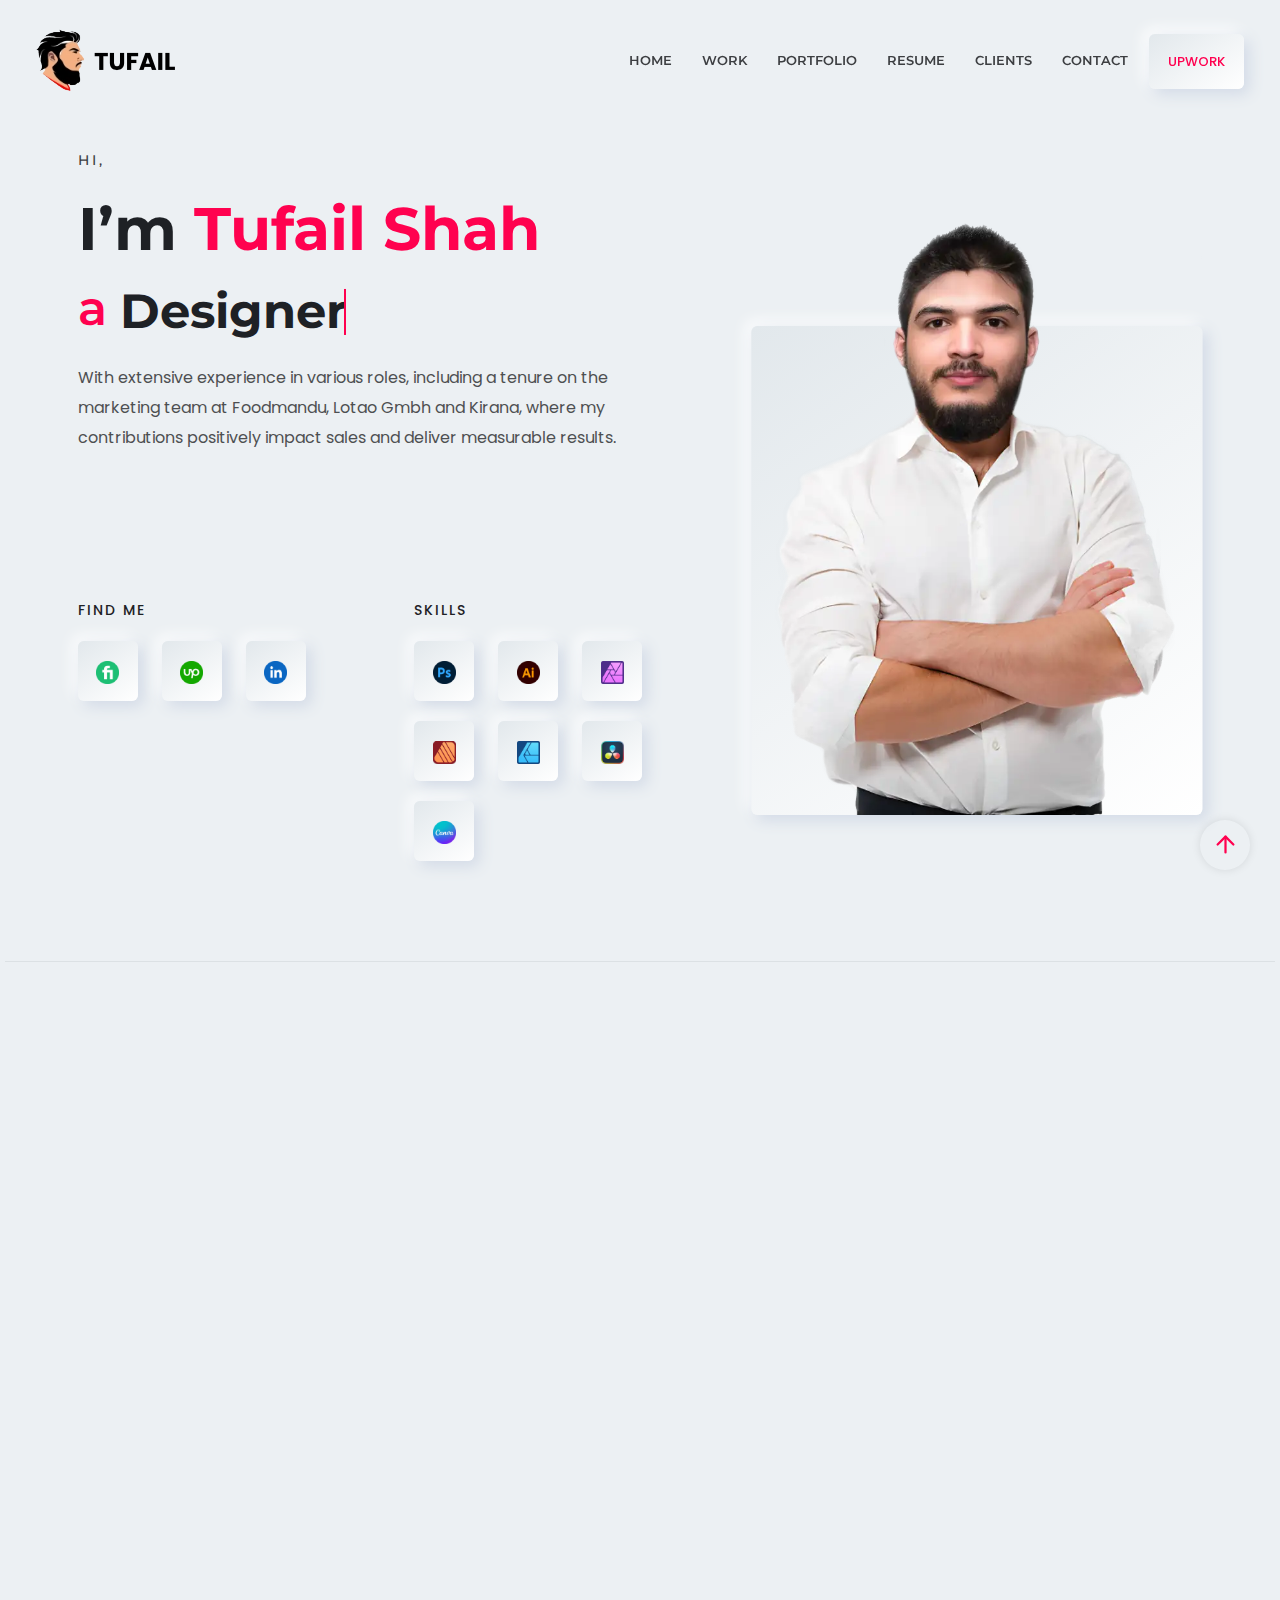
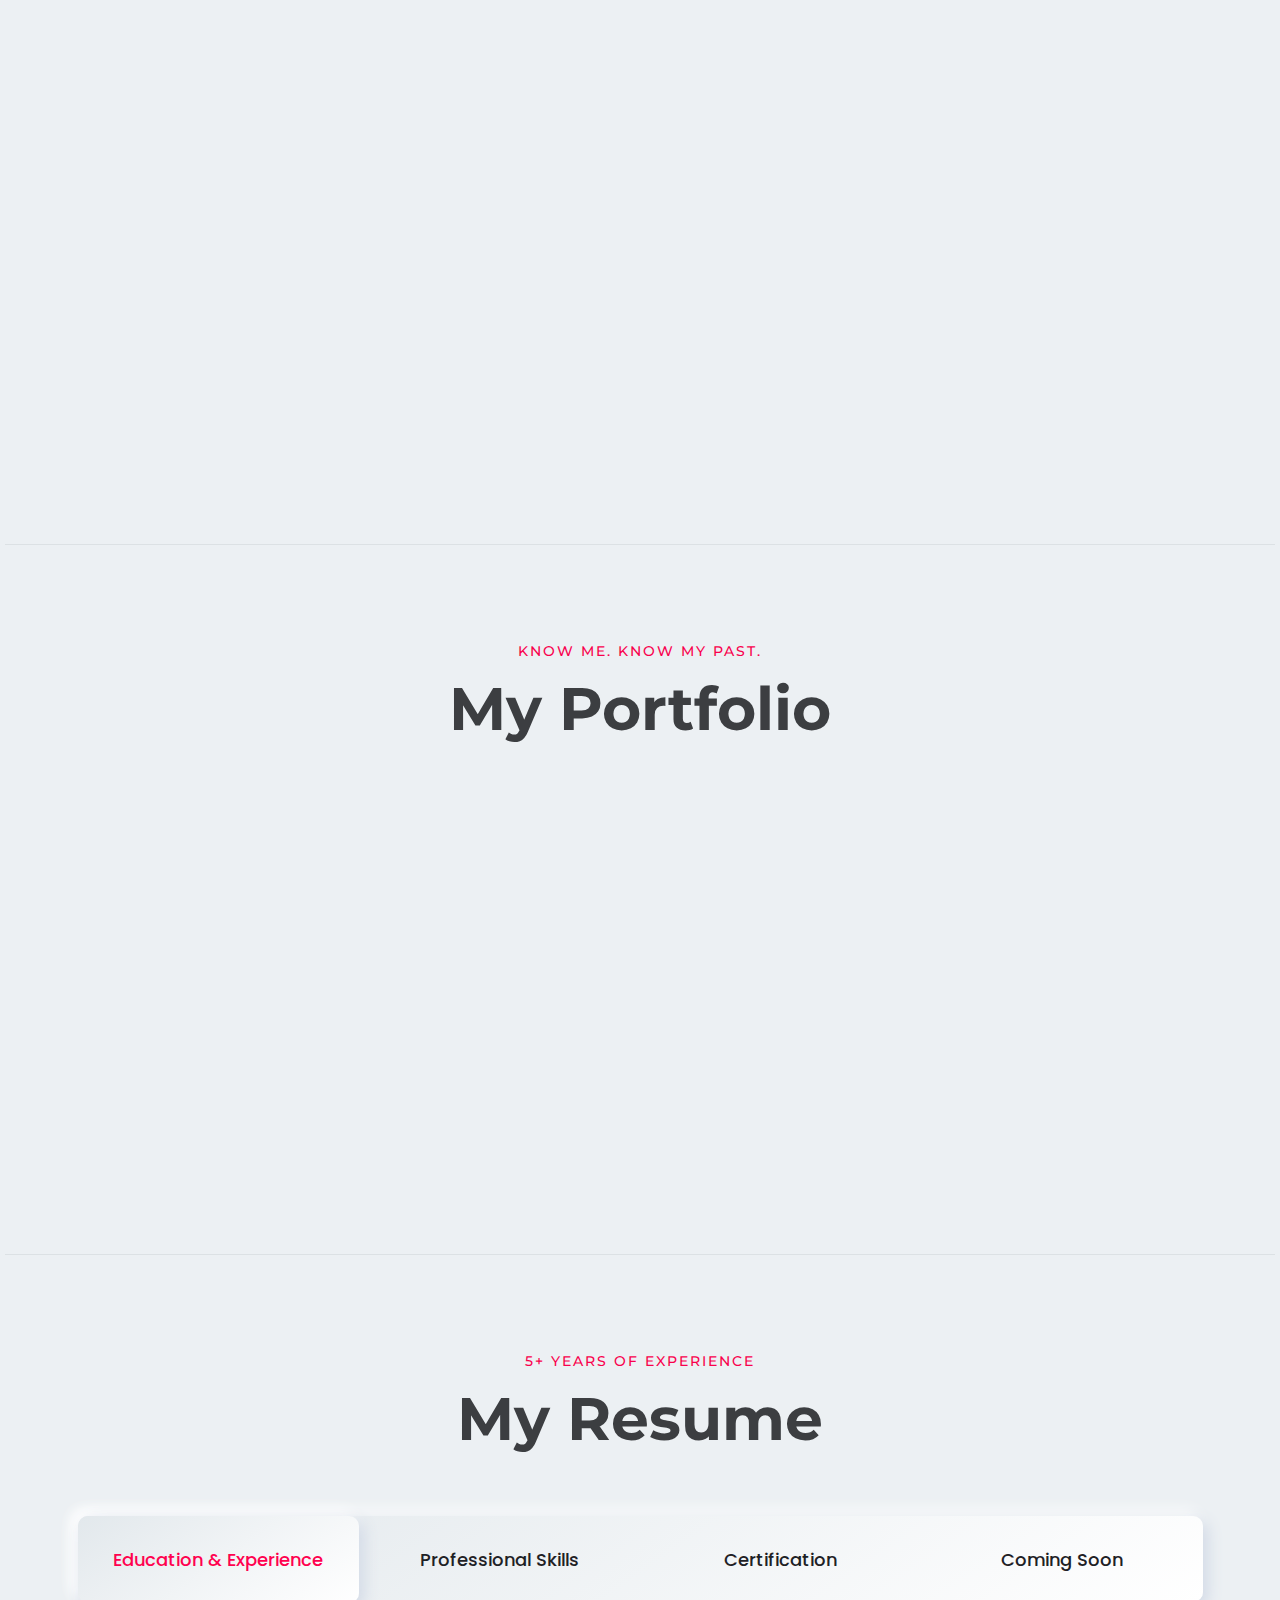
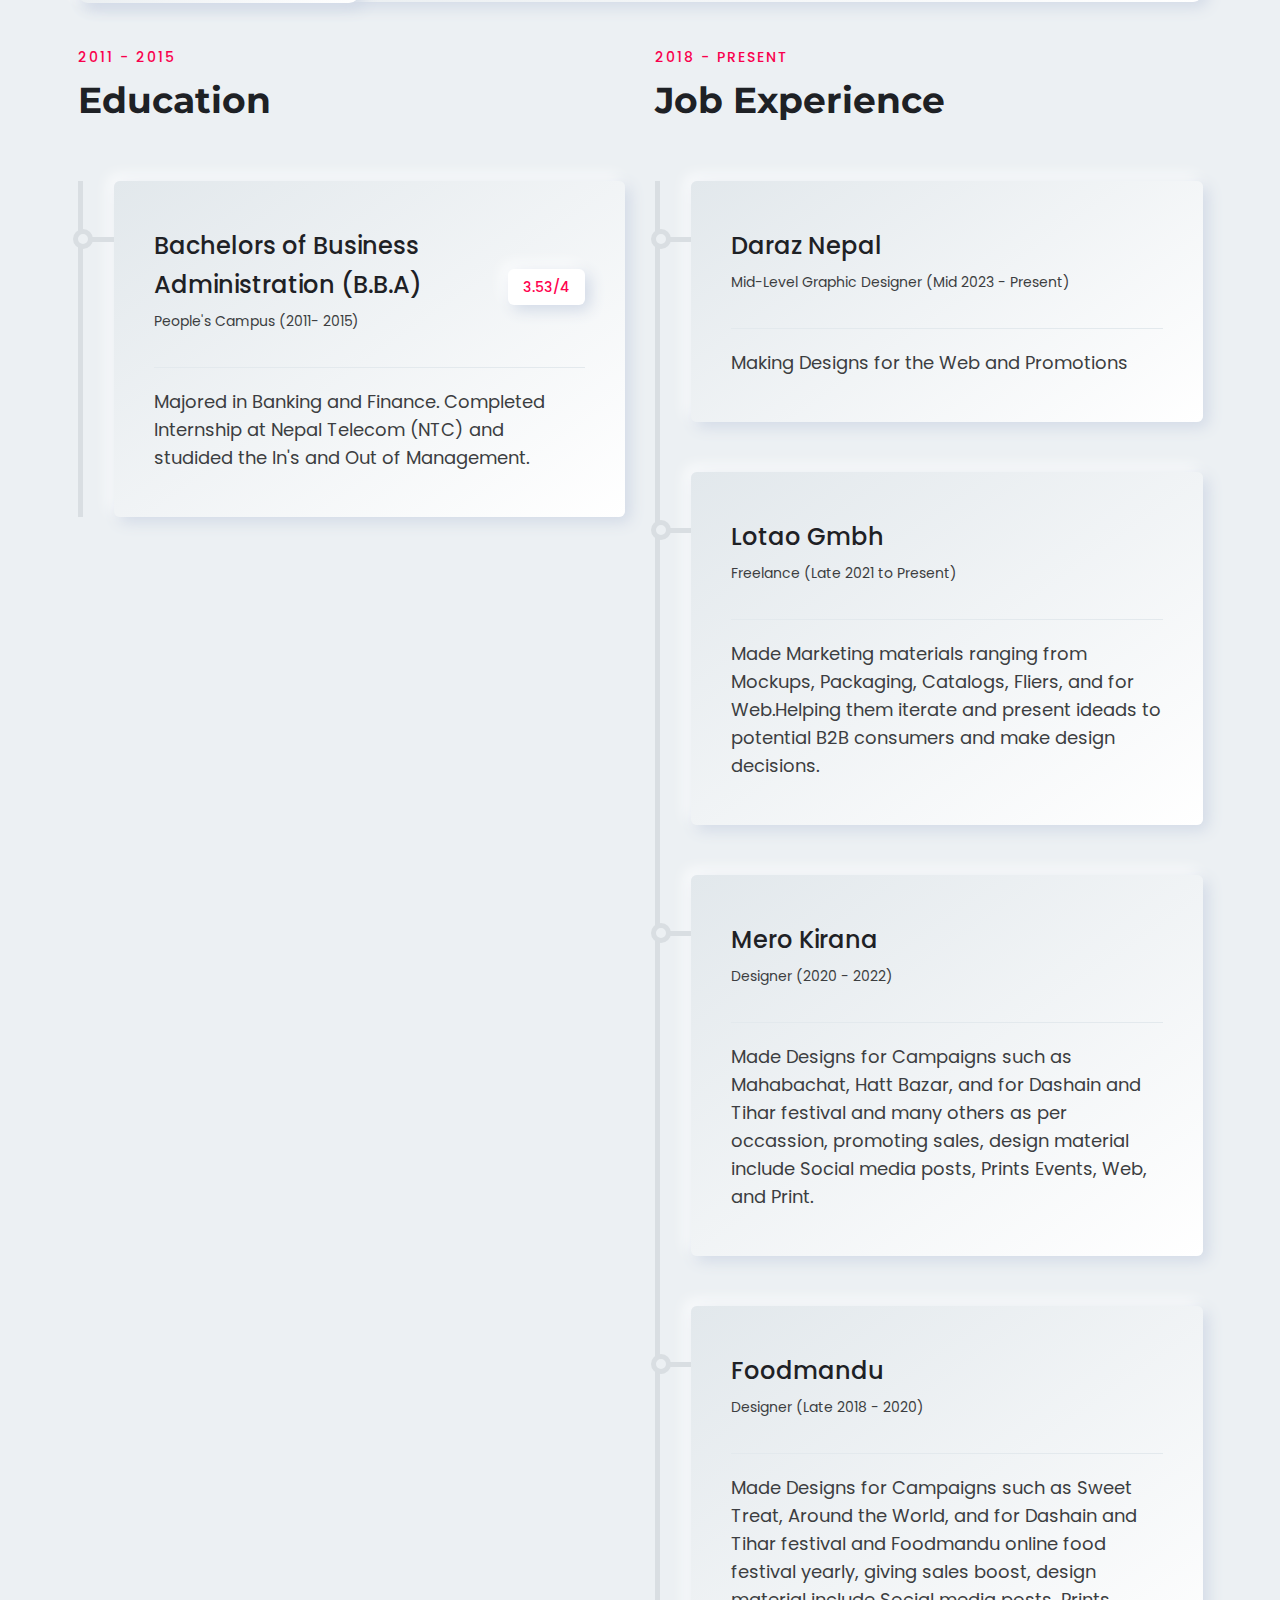
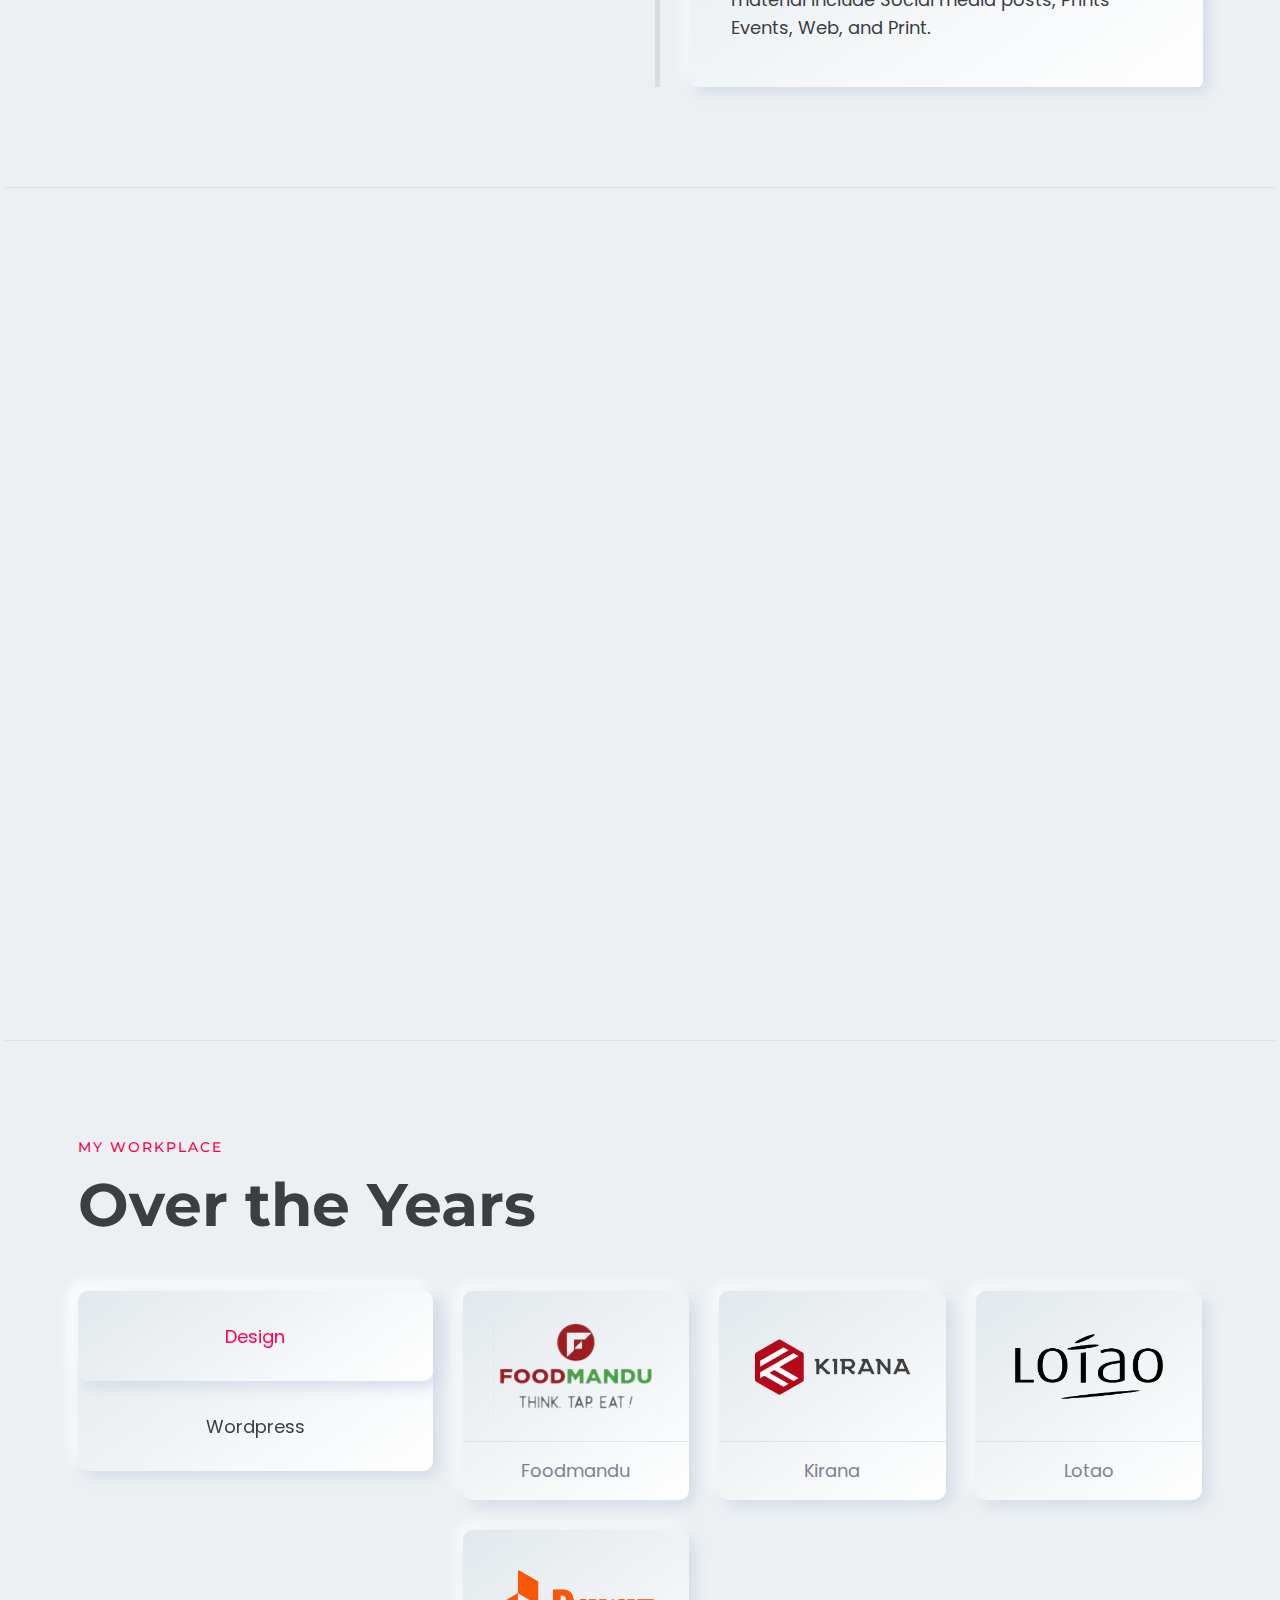
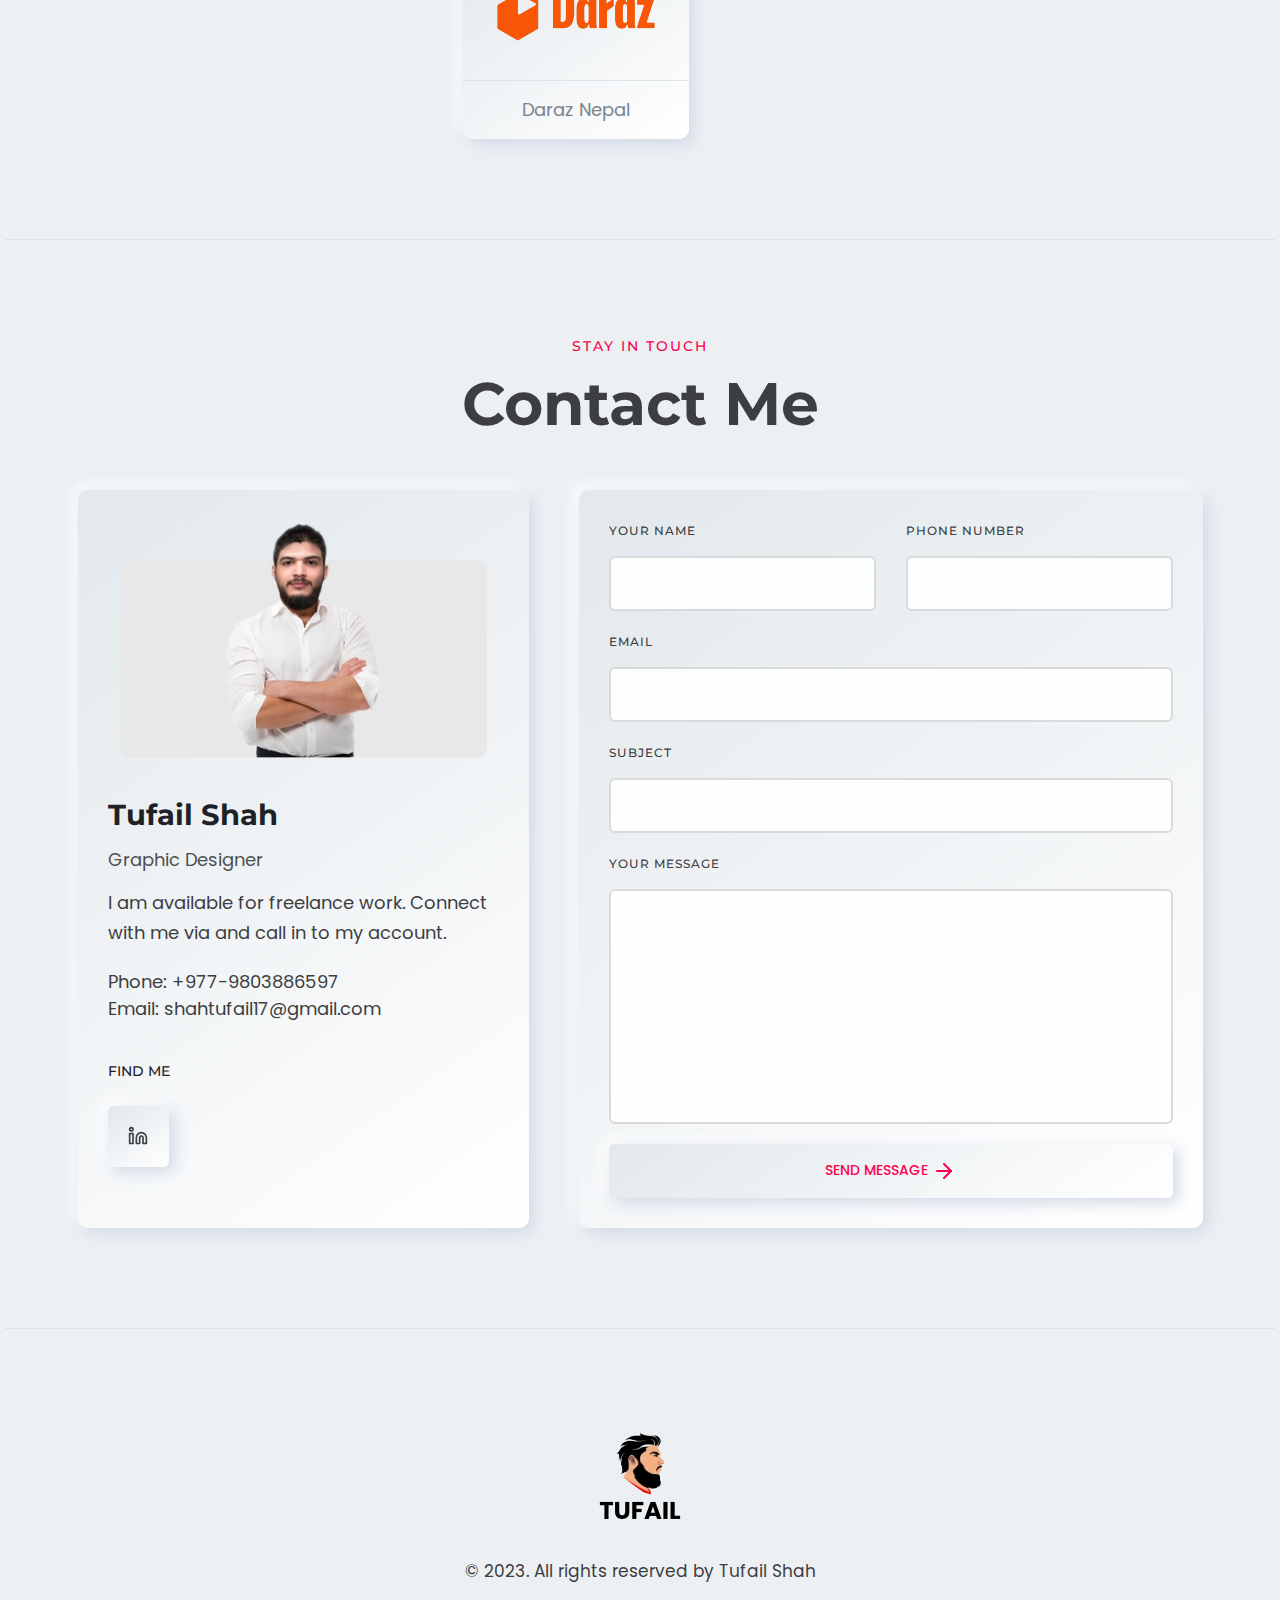
==== index.html @ 9344c6f6 "Add files via upload" ====
<!DOCTYPE html>
<html lang="en">

<head>
    <meta charset="utf-8">
    <meta http-equiv="x-ua-compatible" content="ie=edge">
    <title>Tufail Shah - Graphic Designer</title>
    <meta name="robots" content="index, follow" />
    <meta name="description" content>
    <meta name="viewport" content="width=device-width, initial-scale=1, shrink-to-fit=no">
    <!-- Favicon -->
    <link rel="shortcut icon" type="image/x-icon" href="assets/images/favicon.webp">
    <!-- CSS 
    ============================================ -->
    <link rel="stylesheet" href="assets/css/vendor/bootstrap.min.css">
    <link rel="stylesheet" href="assets/css/vendor/slick.css">
    <link rel="stylesheet" href="assets/css/vendor/slick-theme.css">
    <link rel="stylesheet" href="assets/css/vendor/aos.css">
    <link rel="stylesheet" href="assets/css/plugins/feature.css">
    <!-- Style css -->
    <link rel="stylesheet" href="assets/css/style.css">

    <!-- Google tag (gtag.js) -->
    <script async src="https://www.googletagmanager.com/gtag/js?id=G-6892M0TSTN"></script>
    <script>
        window.dataLayer = window.dataLayer || [];
        function gtag() { dataLayer.push(arguments); }
        gtag('js', new Date());

        gtag('config', 'G-6892M0TSTN');
    </script>

</head>

<body class="template-color-1 spybody white-version" data-spy="scroll" data-target=".navbar-example2" data-offset="150">

    <!-- Start Header -->
    <header class="rn-header haeder-default black-logo-version header--fixed header--sticky">
        <div class="header-wrapper rn-popup-mobile-menu m--0 row align-items-center">
            <!-- Start Header Left -->
            <div class="col-lg-2 col-6">
                <div class="header-left">
                    <div class="logo">
                        <a href="index.html">
                            <img src="assets/images/logo/logo-2.webp" alt="logo">
                        </a>
                    </div>
                </div>
            </div>
            <!-- End Header Left -->
            <!-- Start Header Center -->
            <div class="col-lg-10 col-6">
                <div class="header-center">
                    <nav id="sideNav" class="mainmenu-nav navbar-example2 d-none d-xl-block onepagenav">
                        <!-- Start Mainmanu Nav -->
                        <ul class="primary-menu nav nav-pills">
                            <li class="nav-item current"><a class="nav-link" href="#home">Home</a></li>
                            <li class="nav-item"><a class="nav-link" href="#features">Work</a></li>
                            <li class="nav-item"><a class="nav-link" href="#portfolio">Portfolio</a></li>
                            <li class="nav-item"><a class="nav-link" href="#resume">Resume</a></li>
                            <li class="nav-item"><a class="nav-link" href="#clients">Clients</a></li>
                            <li class="nav-item"><a class="nav-link" href="#contacts">Contact</a></li>
                        </ul>
                        <!-- End Mainmanu Nav -->
                    </nav>
                    <!-- Start Header Right  -->
                    <div class="header-right">
                        <a class="rn-btn" target="_blank"
                            href="https://www.upwork.com/freelancers/tufailshah5"><span>UPWORK</span></a>
                        <div class="hamberger-menu d-block d-xl-none">
                            <i id="menuBtn" class="feather-menu humberger-menu"></i>
                        </div>
                        <div class="close-menu d-block">
                            <span class="closeTrigger">
                                <i data-feather="x"></i>
                            </span>
                        </div>
                    </div>
                    <!-- End Header Right  -->

                </div>
            </div>
            <!-- End Header Center -->
        </div>
    </header>
    <!-- End Header Area -->
    <!-- Start Popup Mobile Menu  -->
    <div class="popup-mobile-menu">
        <div class="inner">
            <div class="menu-top">
                <div class="menu-header">
                    <a class="logo" href="index.html">
                        <img src="assets/images/logo/logo vertical.webp" alt="Personal Portfolio">
                    </a>
                    <div class="close-button">
                        <button class="close-menu-activation close"><i data-feather="x"></i></button>
                    </div>
                </div>
                <p class="discription">Making Designs that get Results</p>
            </div>
            <div class="content">
                <ul class="primary-menu nav nav-pills onepagenav">
                    <li class="nav-item current"><a class="nav-link smoth-animation active" href="#home">Home</a></li>
                    <li class="nav-item"><a class="nav-link smoth-animation" href="#features">Work</a></li>
                    <li class="nav-item"><a class="nav-link smoth-animation" href="#portfolio">Portfolio</a></li>
                    <li class="nav-item"><a class="nav-link smoth-animation" href="#resume">Resume</a></li>
                    <li class="nav-item"><a class="nav-link smoth-animation" href="#clients">Clients</a></li>
                    <li class="nav-item"><a class="nav-link smoth-animation" href="#contacts">Contact</a></li>
                </ul>
                <!-- social sharea area -->
                <div class="social-share-style-1 mt--40">
                    <span class="title">FIND ME</span>
                    <ul class="social-share d-flex liststyle">
                        <li class="linkedin"><a href="https://www.linkedin.com/in/shahtufail117/"><svg
                                    xmlns="http://www.w3.org/2000/svg" width="24" height="24" viewBox="0 0 24 24"
                                    fill="none" stroke="currentColor" stroke-width="2" stroke-linecap="round"
                                    stroke-linejoin="round" class="feather feather-linkedin">
                                    <path
                                        d="M16 8a6 6 0 0 1 6 6v7h-4v-7a2 2 0 0 0-2-2 2 2 0 0 0-2 2v7h-4v-7a6 6 0 0 1 6-6z">
                                    </path>
                                    <rect x="2" y="9" width="4" height="12"></rect>
                                    <circle cx="4" cy="4" r="2"></circle>
                                </svg></a>
                        </li>
                    </ul>
                </div>
                <!-- end -->
            </div>
        </div>
    </div>
    <!-- End Popup Mobile Menu  -->

    <main class="main-page-wrapper">

        <!-- Start Slider Area -->
        <div id="home" class="rn-slider-area">
            <div class="slide slider-style-1">
                <div class="container">
                    <div class="row row--30 align-items-center">
                        <div class="order-2 order-lg-1 col-lg-7 mt_md--50 mt_sm--50 mt_lg--30">
                            <div class="content">
                                <div class="inner">
                                    <span class="subtitle">Hi,</span>
                                    <h1 class="title">I’m <span>Tufail Shah</span><br>
                                        <span class="header-caption" id="page-top">
                                            <!-- type headline start-->
                                            <span class="cd-headline clip is-full-width">
                                                <span>a </span>
                                                <!-- ROTATING TEXT -->
                                                <span class="cd-words-wrapper">
                                                    <b class="is-visible">Designer.</b>
                                                    <b class="is-hidden">Marketer.</b>
                                                </span>
                                            </span>
                                            <!-- type headline end -->
                                        </span>
                                    </h1>

                                    <div>
                                        <p class="description">With extensive experience in various roles, including a
                                            tenure on the marketing team at Foodmandu, Lotao Gmbh and Kirana, where my
                                            contributions positively impact sales and deliver measurable results.
                                    </div>
                                </div>
                                <div class="row">
                                    <div class="col-lg-6 col-xl-6 col-md-6 col-sm-6 col-12">
                                        <div class="skill-share-inner">
                                            <span class="title">Find Me</span>
                                            <ul class="skill-share d-flex liststyle">
                                                <li>
                                                    <a target="_blank" href="https://www.fiverr.com/tufail117"><img
                                                            src="assets/images/icons/Fiverr.webp" alt="Fiverr"></a>
                                                </li>
                                                <li>
                                                    <a target="_blank"
                                                        href="https://www.upwork.com/freelancers/~019459ece784b38dbd"><img
                                                            src="assets/images/icons/Upwork.webp" alt="Upwork"></a>
                                                </li>
                                                <li>
                                                    <a target="_blank"
                                                        href="https://www.linkedin.com/in/shahtufail117/"><img
                                                            src="assets/images/icons/linkedin.webp" alt="LinkedIn"></a>
                                                </li>
                                            </ul>
                                        </div>
                                    </div>
                                    <div class="col-lg-6 col-xl-6 col-md-6 col-sm-6 col-12 mt_mobile--30">
                                        <div class="skill-share-inner">
                                            <span class="title">Skills</span>
                                            <ul class="skill-share d-flex liststyle">
                                                <li><img src="assets/images/icons/Photoshop.webp" alt="Photoshop"></li>
                                                <li><img src="assets/images/icons/Illustrator.webp" alt="Illustrator">
                                                </li>
                                                <li><img src="assets/images/icons/Photo.webp" alt="Affinity Photo"></li>
                                                <li><img src="assets/images/icons/Publisher.webp"
                                                        alt="Affinity Publisher"></li>
                                                <li><img src="assets/images/icons/Designer.webp" alt="Affinity Designer">
                                                </li>
                                                <li><img src="assets/images/icons/Davinci.webp" alt="Davinci Resolve">
                                                </li>
                                                <li><img src="assets/images/icons/canva.webp" alt="Canva"></li>
                                            </ul>
                                        </div>
                                    </div>
                                </div>
                            </div>
                        </div>

                        <div class="order-1 order-lg-2 col-lg-5">
                            <div class="thumbnail">
                                <div class="inner">
                                    <img src="assets/images/slider/banner-01.webp" alt="Personal Portfolio Images">
                                </div>
                            </div>
                        </div>
                    </div>
                </div>
            </div>
        </div>
        <!-- End Slider Area -->

        <!-- Start Service Area -->
        <div class="rn-service-area rn-section-gap section-separator" id="features">
            <div class="container">
                <div class="row">
                    <div class="col-lg-12">
                        <div class="section-title text-left" data-aos="fade-up" data-aos-duration="500"
                            data-aos-delay="100" data-aos-once="true">
                            <span class="subtitle">WORK</span>
                            <h2 class="title">What I Do</h2>
                        </div>
                    </div>
                </div>
                <div class="row row--25 mt_md--10 mt_sm--10">

                    <!-- Start Single Service -->
                    <div data-aos="fade-up" data-aos-duration="500" data-aos-delay="100" data-aos-once="true"
                        class="col-lg-6 col-xl-4 col-md-6 col-sm-12 col-12 mt--50 mt_md--30 mt_sm--30">
                        <div class="rn-service">
                            <div class="inner">
                                <div class="icon">
                                    <i data-feather="briefcase"></i>
                                </div>
                                <div class="content">
                                    <h4 class="title">Campaign
                                        Desgins</h4>
                                    <p class="description">Looking yourself to run a Campaign to promote business sales.
                                        I can help you designs to Promote them on different Media.</p>

                                </div>
                            </div>

                        </div>
                    </div>
                    <!-- End SIngle Service -->
                    <!-- Start Single Service -->
                    <div data-aos="fade-up" data-aos-duration="500" data-aos-delay="300" data-aos-once="true"
                        class="col-lg-6 col-xl-4 col-md-6 col-sm-12 col-12 mt--50 mt_md--30 mt_sm--30">
                        <div class="rn-service">
                            <div class="inner">
                                <div class="icon">
                                    <i data-feather="facebook"></i>
                                </div>
                                <div class="content">
                                    <h4 class="title">Social
                                        Media Posts</h4>
                                    <p class="description"> Want to make your Social media page stand out, i can help
                                        you create these designs that you can put up as ads and generate sales.</p>
                                </div>
                            </div>

                        </div>
                    </div>
                    <!-- End SIngle Service -->
                    <!-- Start Single Service -->
                    <div data-aos="fade-up" data-aos-duration="500" data-aos-delay="500" data-aos-once="true"
                        class="col-lg-6 col-xl-4 col-md-6 col-sm-12 col-12 mt--50 mt_md--30 mt_sm--30">
                        <div class="rn-service">
                            <div class="inner">
                                <div class="icon">
                                    <i data-feather="tv"></i>
                                </div>
                                <div class="content">
                                    <h4 class="title">Mockup
                                        Designs</h4>
                                    <p class="description">Want to quickly evaluate if the decision your team is making
                                        heading in the right direction in Marketing, I can help you create mockups and
                                        Iterate designs so that the decisions are quick and visual for you.</p>

                                </div>
                            </div>

                        </div>
                    </div>
                    <!-- End SIngle Service -->
                    <!-- Start Single Service -->
                    <div data-aos="fade-up" data-aos-duration="500" data-aos-delay="100" data-aos-once="true"
                        class="col-lg-6 col-xl-4 col-md-6 col-sm-12 col-12 mt--50 mt_md--30 mt_sm--30">
                        <div class="rn-service">
                            <div class="inner">
                                <div class="icon">
                                    <i data-feather="at-sign"></i>
                                </div>
                                <div class="content">
                                    <h4 class="title">Newsletters</h4>
                                    <p class="description">Looking to promote via Email, want to make designs that stand
                                        out and promote your products, i can help you design that make people click.
                                    </p>

                                </div>
                            </div>

                        </div>
                    </div>
                    <!-- End SIngle Service -->
                    <!-- Start Single Service -->
                    <div data-aos="fade-up" data-aos-duration="500" data-aos-delay="300" data-aos-once="true"
                        class="col-lg-6 col-xl-4 col-md-6 col-sm-12 col-12 mt--50 mt_md--30 mt_sm--30">
                        <div class="rn-service">
                            <div class="inner">
                                <div class="icon">
                                    <i data-feather="package"></i>
                                </div>
                                <div class="content">
                                    <h4 class="title">Packaging
                                        Design</h4>
                                    <p class="description">Making a good package that talks about your product in a
                                        positive light is Important. Brief me with the desing you are looking for and
                                        see magic.
                                    </p>

                                </div>
                            </div>

                        </div>
                    </div>
                    <!-- End SIngle Service -->
                    <!-- Start Single Service -->
                    <div data-aos="fade-up" data-aos-duration="500" data-aos-delay="500" data-aos-once="true"
                        class="col-lg-6 col-xl-4 col-md-6 col-sm-12 col-12 mt--50 mt_md--30 mt_sm--30">
                        <div class="rn-service">
                            <div class="inner">
                                <div class="icon">
                                    <i data-feather="slack"></i>
                                </div>
                                <div class="content">
                                    <h4 class="title">Illustrations</h4>
                                    <p class="description">Want to write a story and tell people about it. You can
                                        create illustrations with me and let the whole wold know about it.</p>

                                </div>
                            </div>

                        </div>
                    </div>
                    <!-- End SIngle Service -->

                </div>
            </div>
        </div>
        <!-- End Service Area  -->

        <!-- Start Portfolio Area -->
        <div class="rn-portfolio-area rn-section-gap section-separator" id="portfolio">
            <div class="container">
                <div class="row">
                    <div class="col-lg-12">
                        <div class="section-title text-center">
                            <span class="subtitle">Know Me. Know my
                                Past.</span>
                            <h2 class="title">My Portfolio</h2>
                        </div>
                    </div>
                </div>

                <div class="row row--25 mt--10 mt_md--10 mt_sm--10">
                    <!-- Start Single Portfolio -->
                    <div data-aos="fade-up" data-aos-delay="100" data-aos-once="true"
                        class="col-lg-6 col-xl-4 col-md-6 col-12 mt--50 mt_md--30 mt_sm--30">
                        <div class="rn-portfolio" data-bs-toggle="modal" data-bs-target="#foodmandu1">
                            <div class="inner">
                                <div class="thumbnail">
                                    <a href="javascript:void(0)">
                                        <img src="assets/images/portfolio/Foodmandu 1.webp"
                                            alt="Personal Portfolio Images">
                                    </a>
                                </div>
                                <div class="content">
                                    <div class="category-info">
                                        <div class="category-list">
                                            <a href="javascript:void(0)">Design</a>
                                        </div>

                                    </div>
                                    <h4 class="title"><a href="javascript:void(0)">Designs
                                            for Foodmandu
                                            <i class="feather-arrow-up-right"></i></a></h4>
                                </div>
                            </div>
                        </div>
                    </div>
                    <!-- End Single Portfolio -->

                    <!-- Start Single Portfolio -->
                    <div data-aos="fade-up" data-aos-delay="300" data-aos-once="true"
                        class="col-lg-6 col-xl-4 col-md-6 col-12 mt--50 mt_md--30 mt_sm--30">
                        <div class="rn-portfolio" data-bs-toggle="modal" data-bs-target="#kirana1">
                            <div class="inner">
                                <div class="thumbnail">
                                    <a href="javascript:void(0)">
                                        <img src="assets/images/portfolio/kirana 1.webp"
                                            alt="Personal Portfolio Images">
                                    </a>
                                </div>
                                <div class="content">
                                    <div class="category-info">
                                        <div class="category-list">
                                            <a href="javascript:void(0)">Designs</a>
                                        </div>

                                    </div>
                                    <h4 class="title"><a href="javascript:void(0)">Designs
                                            for Kirana<i class="feather-arrow-up-right"></i></a></h4>
                                </div>
                            </div>
                        </div>
                    </div>
                    <!-- End Single Portfolio -->

                    <!-- Start Single Portfolio -->
                    <div data-aos="fade-up" data-aos-delay="500" data-aos-once="true"
                        class="col-lg-6 col-xl-4 col-md-6 col-12 mt--50 mt_md--30 mt_sm--30">
                        <div class="rn-portfolio" data-bs-toggle="modal" data-bs-target="#lotao1">
                            <div class="inner">
                                <div class="thumbnail">
                                    <a href="javascript:void(0)">
                                        <img src="assets/images/portfolio/lotao 1.webp" alt="Personal Portfolio Images">
                                    </a>
                                </div>
                                <div class="content">
                                    <div class="category-info">
                                        <div class="category-list">
                                            <a href="javascript:void(0)">Designs</a>
                                        </div>

                                    </div>
                                    <h4 class="title"><a href="javascript:void(0)">Designs
                                            for Lotao
                                            <i class="feather-arrow-up-right"></i></a></h4>
                                </div>
                            </div>
                        </div>
                    </div>
                    <!-- End Single Portfolio -->

                </div>
            </div>
        </div>
        <!-- End portfolio Area -->









        <!-- Start Resume Area -->
        <div class="rn-resume-area rn-section-gap section-separator" id="resume">
            <div class="container">
                <div class="row">
                    <div class="col-lg-12">
                        <div class="section-title text-center">
                            <span class="subtitle">5+ Years of
                                Experience</span>
                            <h2 class="title">My Resume</h2>
                        </div>
                    </div>
                </div>
                <div class="row mt--45">
                    <div class="col-lg-12">
                        <ul class="rn-nav-list nav nav-tabs" id="myTabs" role="tablist">
                            <li class="nav-item">
                                <a class="nav-link active" id="education-tab" data-bs-toggle="tab" href="#education"
                                    role="tab" aria-controls="education" aria-selected="true">Education & Experience</a>
                            </li>
                            <li class="nav-item">
                                <a class="nav-link" id="professional-tab" data-bs-toggle="tab" href="#professional"
                                    role="tab" aria-controls="professional" aria-selected="false">Professional
                                    Skills</a>
                            </li>
                            <li class="nav-item">
                                <a class="nav-link" id="certification-tab" data-bs-toggle="tab" href="#certification"
                                    role="tab" aria-controls="certification" aria-selected="false">Certification</a>
                            </li>
                            <li class="nav-item">
                                <a class="nav-link" id="#" data-bs-toggle="tab" href="#" role="tab" aria-controls="#"
                                    aria-selected="false">Coming Soon</a>
                            </li>

                        </ul>

                        <!-- Start Tab Content Wrapper  -->
                        <div class="rn-nav-content tab-content" id="myTabContents">
                            <!-- Start Single Tab  -->
                            <div class="tab-pane show active fade single-tab-area" id="education" role="tabpanel"
                                aria-labelledby="education-tab">
                                <div class="personal-experience-inner mt--40">
                                    <div class="row">
                                        <!-- Start Skill List Area  -->
                                        <div class="col-lg-6 col-md-12 col-12">
                                            <div class="content">
                                                <span class="subtitle">2011
                                                    - 2015</span>
                                                <h4 class="maintitle">Education
                                                </h4>
                                                <div class="experience-list">

                                                    <!-- Start Single List  -->
                                                    <div class="resume-single-list">
                                                        <div class="inner">
                                                            <div class="heading">
                                                                <div class="title">
                                                                    <h4>Bachelors of Business Administration (B.B.A)
                                                                    </h4>
                                                                    <span>People's
                                                                        Campus
                                                                        (2011-
                                                                        2015)</span>
                                                                </div>
                                                                <div class="date-of-time">
                                                                    <span>3.53/4</span>
                                                                </div>
                                                            </div>
                                                            <p class="description">Majored in Banking and Finance.
                                                                Completed Internship at Nepal Telecom (NTC) and studided
                                                                the In's and Out of Management.
                                                            </p>
                                                        </div>
                                                    </div>
                                                    <!-- End Single List  -->

                                                </div>
                                            </div>
                                        </div>
                                        <!-- End Skill List Area  -->

                                        <!-- Start Skill List Area 2nd  -->
                                        <div class="col-lg-6 col-md-12 col-12 mt_md--60 mt_sm--60">
                                            <div class="content">
                                                <span class="subtitle">2018
                                                    - PRESENT</span>
                                                <h4 class="maintitle">Job Experience
                                                </h4>
                                                <div class="experience-list">

                                                    <!-- Start Single List  -->
                                                    <div class="resume-single-list">
                                                        <div class="inner">
                                                            <div class="heading">
                                                                <div class="title">
                                                                    <h4>Daraz Nepal
                                                                    </h4>
                                                                    <span>Mid-Level
                                                                        Graphic
                                                                        Designer
                                                                        (Mid
                                                                        2023
                                                                        -
                                                                        Present)</span>
                                                                </div>
                                                            </div>
                                                            <p class="description">Making Designs for the Web and
                                                                Promotions
                                                            </p>
                                                        </div>
                                                    </div>
                                                    <!-- End Single List  -->

                                                    <!-- Start Single List  -->
                                                    <div class="resume-single-list">
                                                        <div class="inner">
                                                            <div class="heading">
                                                                <div class="title">
                                                                    <h4>Lotao Gmbh
                                                                    </h4>
                                                                    <span>Freelance
                                                                        (Late
                                                                        2021
                                                                        to
                                                                        Present)
                                                                    </span>
                                                                </div>

                                                            </div>
                                                            <p class="description">Made Marketing materials ranging from
                                                                Mockups, Packaging, Catalogs, Fliers, and for
                                                                Web.Helping them iterate and present ideads to potential
                                                                B2B consumers and make design decisions.
                                                            </p>
                                                        </div>
                                                    </div>
                                                    <!-- End Single List  -->

                                                    <!-- Start Single List  -->
                                                    <div class="resume-single-list">
                                                        <div class="inner">
                                                            <div class="heading">
                                                                <div class="title">
                                                                    <h4>Mero Kirana
                                                                    </h4>
                                                                    <span>Designer
                                                                        (2020
                                                                        -
                                                                        2022)</span>
                                                                </div>

                                                            </div>
                                                            <p class="description">Made Designs for Campaigns such as
                                                                Mahabachat, Hatt Bazar, and for Dashain and Tihar
                                                                festival and many others as per occassion, promoting
                                                                sales, design material include Social media posts,
                                                                Prints
                                                                Events, Web, and Print.
                                                            </p>
                                                        </div>
                                                    </div>
                                                    <!-- End Single List  -->

                                                    <!-- Start Single List  -->
                                                    <div class="resume-single-list">
                                                        <div class="inner">
                                                            <div class="heading">
                                                                <div class="title">
                                                                    <h4>Foodmandu
                                                                    </h4>
                                                                    <span>Designer
                                                                        (Late 2018 -
                                                                        2020)</span>
                                                                </div>

                                                            </div>
                                                            <p class="description">Made Designs for Campaigns such as
                                                                Sweet Treat, Around the World, and for Dashain and Tihar
                                                                festival and Foodmandu online food festival yearly,
                                                                giving sales boost, design material include Social
                                                                media posts, Prints Events, Web, and Print.
                                                            </p>
                                                        </div>
                                                    </div>
                                                    <!-- End Single List  -->

                                                </div>
                                            </div>
                                        </div>
                                        <!-- End Skill List Area  -->
                                    </div>
                                </div>
                            </div>
                            <!-- End Single Tab  -->

                            <!-- Start Single Tab  -->
                            <div class="tab-pane fade " id="professional" role="tabpanel"
                                aria-labelledby="professional-tab">
                                <div class="personal-experience-inner mt--40">
                                    <div class="row row--40">

                                        <!-- Start Single Progressbar  -->
                                        <div class="col-lg-6 col-md-6 col-12">
                                            <div class="progress-wrapper">
                                                <div class="content">
                                                    <span class="subtitle"></span>
                                                    <h4 class="maintitle">
                                                    </h4>
                                                    <!-- Start Single Progress Charts -->
                                                    <div class="progress-charts">
                                                        <h6 class="heading heading-h6">PHOTOSHOP</h6>
                                                        <div class="progress">
                                                            <div class="progress-bar wow fadeInLeft"
                                                                data-wow-duration="0.5s" data-wow-delay=".3s"
                                                                role="progressbar" style="width: 85%" aria-valuenow="85"
                                                                aria-valuemin="0" aria-valuemax="100"><span
                                                                    class="percent-label">85%</span></div>
                                                        </div>
                                                    </div>
                                                    <!-- End Single Progress Charts -->

                                                    <!-- Start Single Progress Charts -->
                                                    <div class="progress-charts">
                                                        <h6 class="heading heading-h6">ILLUSTRATOR</h6>
                                                        <div class="progress">
                                                            <div class="progress-bar wow fadeInLeft"
                                                                data-wow-duration="0.6s" data-wow-delay=".4s"
                                                                role="progressbar" style="width: 85%" aria-valuenow="85"
                                                                aria-valuemin="0" aria-valuemax="100"><span
                                                                    class="percent-label">85%</span></div>
                                                        </div>
                                                    </div>
                                                    <!-- End Single Progress Charts -->


                                                    <!-- Start Single Progress Charts -->
                                                    <div class="progress-charts">
                                                        <h6 class="heading heading-h6">Da-Vinci Resolve</h6>
                                                        <div class="progress">
                                                            <div class="progress-bar wow fadeInLeft"
                                                                data-wow-duration="0.6s" data-wow-delay=".4s"
                                                                role="progressbar" style="width: 70%" aria-valuenow="70"
                                                                aria-valuemin="0" aria-valuemax="100"><span
                                                                    class="percent-label">70%</span></div>
                                                        </div>
                                                    </div>
                                                    <!-- End Single Progress Charts -->

                                                    <!-- Start Single Progress Charts -->
                                                    <div class="progress-charts">
                                                        <h6 class="heading heading-h6">Figma</h6>
                                                        <div class="progress">
                                                            <div class="progress-bar wow fadeInLeft"
                                                                data-wow-duration="0.6s" data-wow-delay=".4s"
                                                                role="progressbar" style="width: 70%" aria-valuenow="70"
                                                                aria-valuemin="0" aria-valuemax="100"><span
                                                                    class="percent-label">70%</span></div>
                                                        </div>
                                                    </div>
                                                    <!-- End Single Progress Charts -->
                                                </div>
                                            </div>
                                        </div>
                                        <!-- End Single Progressbar  -->

                                        <!-- Start Single Progressbar  -->
                                        <div class="col-lg-6 col-md-6 col-12">
                                            <div class="progress-wrapper">
                                                <div class="content">
                                                    <span class="subtitle"> </span>
                                                    <h4 class="maintitle">
                                                    </h4>
                                                    <!-- Start Single Progress Charts -->
                                                    <div class="progress-charts">
                                                        <h6 class="heading heading-h6">AFFINITY DESIGN
                                                        </h6>
                                                        <div class="progress">
                                                            <div class="progress-bar wow fadeInLeft"
                                                                data-wow-duration="0.7s" data-wow-delay=".5s"
                                                                role="progressbar" style="width: 75%" aria-valuenow="75"
                                                                aria-valuemin="0" aria-valuemax="100"><span
                                                                    class="percent-label">75</span></div>
                                                        </div>
                                                    </div>
                                                    <!-- End Single Progress Charts -->

                                                    <!-- Start Single Progress Charts -->
                                                    <div class="progress-charts">
                                                        <h6 class="heading heading-h6">AFFINITY PHOTO
                                                        </h6>
                                                        <div class="progress">
                                                            <div class="progress-bar wow fadeInLeft"
                                                                data-wow-duration="0.8s" data-wow-delay=".6s"
                                                                role="progressbar" style="width: 75%" aria-valuenow="75"
                                                                aria-valuemin="0" aria-valuemax="100"><span
                                                                    class="percent-label">75%</span></div>
                                                        </div>
                                                    </div>
                                                    <!-- End Single Progress Charts -->

                                                    <!-- Start Single Progress Charts -->
                                                    <div class="progress-charts">
                                                        <h6 class="heading heading-h6">AFFINITY PUBLISHER</h6>
                                                        <div class="progress">
                                                            <div class="progress-bar wow fadeInLeft"
                                                                data-wow-duration="0.9s" data-wow-delay=".7s"
                                                                role="progressbar" style="width: 75%" aria-valuenow="75"
                                                                aria-valuemin="0" aria-valuemax="100"><span
                                                                    class="percent-label">75%</span></div>
                                                        </div>
                                                    </div>
                                                    <!-- End Single Progress Charts -->


                                                    <!-- Start Single Progress Charts -->
                                                    <div class="progress-charts">
                                                        <h6 class="heading heading-h6">CANVA</h6>
                                                        <div class="progress">
                                                            <div class="progress-bar wow fadeInLeft"
                                                                data-wow-duration="0.9s" data-wow-delay=".7s"
                                                                role="progressbar" style="width: 75%" aria-valuenow="75"
                                                                aria-valuemin="0" aria-valuemax="100"><span
                                                                    class="percent-label">75%</span></div>
                                                        </div>
                                                    </div>
                                                    <!-- End Single Progress Charts -->

                                                </div>
                                            </div>
                                        </div>
                                        <!-- End Single Progressbar  -->

                                    </div>
                                </div>
                            </div>
                            <!-- End Single Tab  -->

                            <!-- Start Single Tab  -->
                            <div class="tab-pane fade" id="experience" role="tabpanel" aria-labelledby="experience-tab">
                                <div class="personal-experience-inner mt--40">
                                    <div class="row">
                                        <!-- Start Skill List Area  -->
                                        <div class="col-lg-6 col-md-12 col-12">
                                            <div class="content">
                                                <span class="subtitle">2007
                                                    - 2010</span>
                                                <h4 class="maintitle">Education Quality
                                                </h4>
                                                <div class="experience-list">

                                                    <!-- Start Single List  -->
                                                    <div class="resume-single-list">
                                                        <div class="inner">
                                                            <div class="heading">
                                                                <div class="title">
                                                                    <h4>Personal Portfolio April Fools
                                                                    </h4>
                                                                    <span>University
                                                                        of
                                                                        DVI
                                                                        (1997
                                                                        -
                                                                        2001)</span>
                                                                </div>
                                                                <div class="date-of-time">
                                                                    <span>4.30/5</span>
                                                                </div>
                                                            </div>
                                                            <p class="description">The education should be very
                                                                interactual. Ut tincidunt est ac dolor aliquam sodales.
                                                                Phasellus sed mauris hendrerit, laoreet sem in, lobortis
                                                                mauris hendrerit ante.
                                                            </p>
                                                        </div>
                                                    </div>
                                                    <!-- End Single List  -->

                                                    <!-- Start Single List  -->
                                                    <div class="resume-single-list">
                                                        <div class="inner">
                                                            <div class="heading">
                                                                <div class="title">
                                                                    <h4>
                                                                        Examples Of Personal Portfolio
                                                                    </h4>
                                                                    <span>College
                                                                        of
                                                                        Studies
                                                                        (2000
                                                                        -
                                                                        2002)</span>
                                                                </div>
                                                                <div class="date-of-time">
                                                                    <span>4.50/5</span>
                                                                </div>
                                                            </div>
                                                            <p class="description">Maecenas finibus nec sem ut
                                                                imperdiet. Ut tincidunt est ac dolor aliquam sodales.
                                                                Phasellus sed mauris hendrerit, laoreet sem in, lobortis
                                                                mauris hendrerit ante.
                                                            </p>
                                                        </div>
                                                    </div>
                                                    <!-- End Single List  -->

                                                    <!-- Start Single List  -->
                                                    <div class="resume-single-list">
                                                        <div class="inner">
                                                            <div class="heading">
                                                                <div class="title">
                                                                    <h4>Tips For Personal Portfolio
                                                                    </h4>
                                                                    <span>University
                                                                        of
                                                                        Studies
                                                                        (1997
                                                                        -
                                                                        2001)</span>
                                                                </div>
                                                                <div class="date-of-time">
                                                                    <span>4.80/5</span>
                                                                </div>
                                                            </div>
                                                            <p class="description">
                                                                If you are going to use a passage. Ut tincidunt est ac
                                                                dolor aliquam sodales. Phasellus sed mauris hendrerit,
                                                                laoreet sem in, lobortis mauris hendrerit ante.
                                                            </p>
                                                        </div>
                                                    </div>
                                                    <!-- End Single List  -->

                                                </div>
                                            </div>
                                        </div>
                                        <!-- End Skill List Area  -->

                                        <!-- Start Skill List Area 2nd  -->
                                        <div class="col-lg-6 col-md-12 col-12 mt_md--60 mt_sm--60">
                                            <div class="content">
                                                <span class="subtitle">2007
                                                    - 2010</span>
                                                <h4 class="maintitle">Job Experience
                                                </h4>
                                                <div class="experience-list">

                                                    <!-- Start Single List  -->
                                                    <div class="resume-single-list">
                                                        <div class="inner">
                                                            <div class="heading">
                                                                <div class="title">
                                                                    <h4>Diploma in Web Development
                                                                    </h4>
                                                                    <span>BSE
                                                                        In
                                                                        CSE
                                                                        (2004
                                                                        -
                                                                        2008)</span>
                                                                </div>
                                                                <div class="date-of-time">
                                                                    <span>4.70/5</span>
                                                                </div>
                                                            </div>
                                                            <p class="description">Contrary to popular belief. Ut
                                                                tincidunt est ac dolor aliquam sodales. Phasellus sed
                                                                mauris hendrerit, laoreet sem in, lobortis mauris
                                                                hendrerit ante.
                                                            </p>
                                                        </div>
                                                    </div>
                                                    <!-- End Single List  -->

                                                    <!-- Start Single List  -->
                                                    <div class="resume-single-list">
                                                        <div class="inner">
                                                            <div class="heading">
                                                                <div class="title">
                                                                    <h4>The Personal Portfolio Mystery
                                                                    </h4>
                                                                    <span>Job
                                                                        at
                                                                        Rainbow-Themes
                                                                        (2008
                                                                        -
                                                                        2016)</span>
                                                                </div>
                                                                <div class="date-of-time">
                                                                    <span>4.95/5</span>
                                                                </div>
                                                            </div>
                                                            <p class="description">Generate Lorem Ipsum which looks. Ut
                                                                tincidunt est ac dolor aliquam sodales. Phasellus sed
                                                                mauris hendrerit, laoreet sem in, lobortis mauris
                                                                hendrerit ante.
                                                            </p>
                                                        </div>
                                                    </div>
                                                    <!-- End Single List  -->

                                                    <!-- Start Single List  -->
                                                    <div class="resume-single-list">
                                                        <div class="inner">
                                                            <div class="heading">
                                                                <div class="title">
                                                                    <h4>Diploma in Computer Science
                                                                    </h4>
                                                                    <span>Works
                                                                        at
                                                                        Plugin
                                                                        Development
                                                                        (2016
                                                                        -
                                                                        2020)</span>
                                                                </div>
                                                                <div class="date-of-time">
                                                                    <span>5.00/5</span>
                                                                </div>
                                                            </div>
                                                            <p class="description">Maecenas finibus nec sem ut
                                                                imperdiet. Ut tincidunt est ac dolor aliquam sodales.
                                                                Phasellus sed mauris hendrerit, laoreet sem in, lobortis
                                                                mauris hendrerit ante.
                                                            </p>
                                                        </div>
                                                    </div>
                                                    <!-- End Single List  -->

                                                </div>
                                            </div>
                                        </div>
                                        <!-- End Skill List Area  -->
                                    </div>
                                </div>
                            </div>
                            <!-- End Single Tab  -->


                            <div class="tab-pane fade" id="certification" role="tabpanel"
                                aria-labelledby="certification-tab">
                                <div class="personal-experience-inner mt--40">
                                    <div class="row">


                                        <div class="row row--25 mt--10 mt_md--10 mt_sm--10">
                                            <!-- Start Single Portfolio -->
                                            <div data-aos="fade-up" data-aos-delay="100" data-aos-once="true"
                                                class="col-lg-6 col-xl-4 col-md-6 col-12 mt--50 mt_md--30 mt_sm--30">
                                                <div class="rn-portfolio" data-bs-toggle="modal"
                                                    data-bs-target="#exampleModalCenter">
                                                    <div class="inner">
                                                        <div class="thumbnail">
                                                            <a href="javascript:void(0)">
                                                                <img src="assets/images/portfolio/Portfolio 1.webp"
                                                                    alt="Personal Portfolio Images">
                                                            </a>
                                                        </div>
                                                        <div class="content">
                                                            <div class="category-info">
                                                                <div class="category-list">
                                                                    <a href="javascript:void(0)">LinkedIn Learning</a>
                                                                </div>

                                                            </div>
                                                            <h4 class="title"><a href="javascript:void(0)">Adobe
                                                                    Photoshop 2018 Mastery<i
                                                                        class="feather-arrow-up-right"></i></a></h4>
                                                        </div>
                                                    </div>
                                                </div>
                                            </div>
                                            <!-- End Single Portfolio -->

                                            <!-- Start Single Portfolio -->
                                            <div data-aos="fade-up" data-aos-delay="100" data-aos-once="true"
                                                class="col-lg-6 col-xl-4 col-md-6 col-12 mt--50 mt_md--30 mt_sm--30">
                                                <div class="rn-portfolio" data-bs-toggle="modal"
                                                    data-bs-target="#exampleModalCenter2">
                                                    <div class="inner">
                                                        <div class="thumbnail">
                                                            <a href="javascript:void(0)">
                                                                <img src="assets/images/portfolio/Port 2.webp"
                                                                    alt="Personal Portfolio Images">
                                                            </a>
                                                        </div>
                                                        <div class="content">
                                                            <div class="category-info">
                                                                <div class="category-list">
                                                                    <a href="javascript:void(0)">LinkedIn Learning</a>
                                                                </div>

                                                            </div>
                                                            <h4 class="title"><a href="javascript:void(0)">Adobe
                                                                    Illustrator 2018 Mastery<i
                                                                        class="feather-arrow-up-right"></i></a></h4>
                                                        </div>
                                                    </div>
                                                </div>
                                            </div>
                                            <!-- End Single Portfolio -->




                                            <!-- Start Single Portfolio -->
                                            <div data-aos="fade-up" data-aos-delay="100" data-aos-once="true"
                                                class="col-lg-6 col-xl-4 col-md-6 col-12 mt--50 mt_md--30 mt_sm--30">
                                                <div class="rn-portfolio" data-bs-toggle="modal"
                                                    data-bs-target="#exampleModalCenter3">
                                                    <div class="inner">
                                                        <div class="thumbnail">
                                                            <a href="javascript:void(0)">
                                                                <img src="assets/images/portfolio/Port 3.webp"
                                                                    alt="Personal Portfolio Images">
                                                            </a>
                                                        </div>
                                                        <div class="content">
                                                            <div class="category-info">
                                                                <div class="category-list">
                                                                    <a href="javascript:void(0)">Udemy</a>
                                                                </div>

                                                            </div>
                                                            <h4 class="title"><a href="javascript:void(0)">Davinci
                                                                    Resolve<i class="feather-arrow-up-right"></i></a>
                                                            </h4>
                                                        </div>
                                                    </div>
                                                </div>
                                            </div>
                                            <!-- End Single Portfolio -->





                                            <!-- Start Single Portfolio -->
                                            <div data-aos="fade-up" data-aos-delay="100" data-aos-once="true"
                                                class="col-lg-6 col-xl-4 col-md-6 col-12 mt--50 mt_md--30 mt_sm--30">
                                                <div class="rn-portfolio" data-bs-toggle="modal"
                                                    data-bs-target="#exampleModalCenter4">
                                                    <div class="inner">
                                                        <div class="thumbnail">
                                                            <a href="javascript:void(0)">
                                                                <img src="assets/images/portfolio/Port 4.webp"
                                                                    alt="Personal Portfolio Images">
                                                            </a>
                                                        </div>
                                                        <div class="content">
                                                            <div class="category-info">
                                                                <div class="category-list">
                                                                    <a href="javascript:void(0)">Udemy</a>
                                                                </div>

                                                            </div>
                                                            <h4 class="title"><a href="javascript:void(0)">Canva<i
                                                                        class="feather-arrow-up-right"></i></a></h4>
                                                        </div>
                                                    </div>
                                                </div>
                                            </div>
                                            <!-- End Single Portfolio -->





                                        </div>
                                    </div>
                                </div>
                            </div>







                            <div class="tab-pane fade" id="interview" role="tabpanel" aria-labelledby="interview-tab">
                                <div class="personal-experience-inner mt--40">
                                    <div class="row">
                                        <!-- Start Skill List Area  -->
                                        <div class="col-lg-6 col-md-12 col-12">
                                            <div class="content">
                                                <span class="subtitle">2007
                                                    - 2010</span>
                                                <h4 class="maintitle">Company Experience
                                                </h4>
                                                <div class="experience-list">

                                                    <!-- Start Single List  -->
                                                    <div data-aos="fade-up" data-aos-duration="500" data-aos-delay="300"
                                                        data-aos-once="true" class="resume-single-list">
                                                        <div class="inner">
                                                            <div class="heading">
                                                                <div class="title">
                                                                    <h4>Personal Portfolio April Fools
                                                                    </h4>
                                                                    <span>University
                                                                        of
                                                                        DVI
                                                                        (1997
                                                                        -
                                                                        2001)</span>
                                                                </div>
                                                                <div class="date-of-time">
                                                                    <span>4.30/5</span>
                                                                </div>
                                                            </div>
                                                            <p class="description">The education should be very
                                                                interactual. Ut tincidunt est ac dolor aliquam sodales.
                                                                Phasellus sed mauris hendrerit, laoreet sem in, lobortis
                                                                mauris hendrerit ante.
                                                            </p>
                                                        </div>
                                                    </div>
                                                    <!-- End Single List  -->

                                                    <!-- Start Single List  -->
                                                    <div data-aos="fade-up" data-aos-duration="500" data-aos-delay="500"
                                                        data-aos-once="true" class="resume-single-list">
                                                        <div class="inner">
                                                            <div class="heading">
                                                                <div class="title">
                                                                    <h4>
                                                                        Examples Of Personal Portfolio
                                                                    </h4>
                                                                    <span>College
                                                                        of
                                                                        Studies
                                                                        (2000
                                                                        -
                                                                        2002)</span>
                                                                </div>
                                                                <div class="date-of-time">
                                                                    <span>4.50/5</span>
                                                                </div>
                                                            </div>
                                                            <p class="description">Maecenas finibus nec sem ut
                                                                imperdiet. Ut tincidunt est ac dolor aliquam sodales.
                                                                Phasellus sed mauris hendrerit, laoreet sem in, lobortis
                                                                mauris hendrerit ante.
                                                            </p>
                                                        </div>
                                                    </div>
                                                    <!-- End Single List  -->

                                                    <!-- Start Single List  -->
                                                    <div data-aos="fade-up" data-aos-duration="500" data-aos-delay="700"
                                                        data-aos-once="true" class="resume-single-list">
                                                        <div class="inner">
                                                            <div class="heading">
                                                                <div class="title">
                                                                    <h4>Tips For Personal Portfolio
                                                                    </h4>
                                                                    <span>University
                                                                        of
                                                                        Studies
                                                                        (1997
                                                                        -
                                                                        2001)</span>
                                                                </div>
                                                                <div class="date-of-time">
                                                                    <span>4.80/5</span>
                                                                </div>
                                                            </div>
                                                            <p class="description">
                                                                If you are going to use a passage. Ut tincidunt est ac
                                                                dolor aliquam sodales. Phasellus sed mauris hendrerit,
                                                                laoreet sem in, lobortis mauris hendrerit ante.
                                                            </p>
                                                        </div>
                                                    </div>
                                                    <!-- End Single List  -->

                                                </div>
                                            </div>
                                        </div>
                                        <!-- End Skill List Area  -->

                                        <!-- Start Skill List Area 2nd  -->
                                        <div class="col-lg-6 col-md-12 col-12 mt_md--60 mt_sm--60">
                                            <div class="content">
                                                <span class="subtitle">2007
                                                    - 2010</span>
                                                <h4 class="maintitle">Job Experience
                                                </h4>
                                                <div class="experience-list">

                                                    <!-- Start Single List  -->
                                                    <div data-aos="fade-up" data-aos-duration="500" data-aos-delay="500"
                                                        data-aos-once="true" class="resume-single-list">
                                                        <div class="inner">
                                                            <div class="heading">
                                                                <div class="title">
                                                                    <h4>Diploma in Web Development
                                                                    </h4>
                                                                    <span>BSE
                                                                        In
                                                                        CSE
                                                                        (2004
                                                                        -
                                                                        2008)</span>
                                                                </div>
                                                                <div class="date-of-time">
                                                                    <span>4.70/5</span>
                                                                </div>
                                                            </div>
                                                            <p class="description">Contrary to popular belief. Ut
                                                                tincidunt est ac dolor aliquam sodales. Phasellus sed
                                                                mauris hendrerit, laoreet sem in, lobortis mauris
                                                                hendrerit ante.
                                                            </p>
                                                        </div>
                                                    </div>
                                                    <!-- End Single List  -->

                                                    <!-- Start Single List  -->
                                                    <div data-aos="fade-up" data-aos-duration="500" data-aos-delay="700"
                                                        data-aos-once="true" class="resume-single-list">
                                                        <div class="inner">
                                                            <div class="heading">
                                                                <div class="title">
                                                                    <h4>The Personal Portfolio Mystery
                                                                    </h4>
                                                                    <span>Job
                                                                        at
                                                                        Rainbow-Themes
                                                                        (2008
                                                                        -
                                                                        2016)</span>
                                                                </div>
                                                                <div class="date-of-time">
                                                                    <span>4.95/5</span>
                                                                </div>
                                                            </div>
                                                            <p class="description">Generate Lorem Ipsum which looks. Ut
                                                                tincidunt est ac dolor aliquam sodales. Phasellus sed
                                                                mauris hendrerit, laoreet sem in, lobortis mauris
                                                                hendrerit ante.
                                                            </p>
                                                        </div>
                                                    </div>
                                                    <!-- End Single List  -->

                                                    <!-- Start Single List  -->
                                                    <div data-aos="fade-up" data-aos-duration="500" data-aos-delay="900"
                                                        data-aos-once="true" class="resume-single-list">
                                                        <div class="inner">
                                                            <div class="heading">
                                                                <div class="title">
                                                                    <h4>Diploma in Computer Science
                                                                    </h4>
                                                                    <span>Works
                                                                        at
                                                                        Plugin
                                                                        Development
                                                                        (2016
                                                                        -
                                                                        2020)</span>
                                                                </div>
                                                                <div class="date-of-time">
                                                                    <span>5.00/5</span>
                                                                </div>
                                                            </div>
                                                            <p class="description">Maecenas finibus nec sem ut
                                                                imperdiet. Ut tincidunt est ac dolor aliquam sodales.
                                                                Phasellus sed mauris hendrerit, laoreet sem in, lobortis
                                                                mauris hendrerit ante.
                                                            </p>
                                                        </div>
                                                    </div>
                                                    <!-- End Single List  -->

                                                </div>
                                            </div>
                                        </div>
                                        <!-- End Skill List Area  -->
                                    </div>
                                </div>
                            </div>
                            <!-- End Single Tab  -->
                        </div>
                    </div>
                </div>
            </div>
        </div>
        <!-- End Resume Area -->

        <!-- Start Testimonia Area  -->
        <div class="rn-testimonial-area rn-section-gap section-separator" id="testimonial">
            <div class="container">
                <div class="row">
                    <div class="col-lg-12">
                        <div data-aos="fade-up" data-aos-duration="500" data-aos-delay="100" data-aos-once="true"
                            class="section-title text-center">
                            <span class="subtitle">What My Clients Say</span>
                            <h2 class="title">Testimonial</h2>
                        </div>
                    </div>
                </div>
                <div class="row" data-aos="fade-up" data-aos-duration="500" data-aos-delay="300" data-aos-once="true">
                    <div class="col-lg-12">
                        <div class="testimonial-activation testimonial-pb mb--30">
                            <!-- Start Single testiminail -->
                            <div class="testimonial mt--50 mt_md--40 mt_sm--40">
                                <div class="inner">
                                    <div class="card-info">
                                        <div class="card-thumbnail">
                                            <img src="assets/images/testimonial/final-home--1st.webp"
                                                alt="Testimonial-image">
                                        </div>
                                        <div class="card-content">
                                            <span class="subtitle mt--10">Lotao Gmbg</span>
                                            <h3 class="title">Steven Fak
                                            </h3>
                                            <span class="designation">Founder</span>
                                        </div>
                                    </div>
                                    <div class="card-description">
                                        <div class="title-area">
                                            <div class="title-info">
                                                <h3 class="title">Freelance Designs</h3>
                                                <span class="date">via
                                                    Upwork - Apr 8, 2023 - May 12, 2023</span>
                                            </div>
                                            <div class="rating">
                                                <img src="assets/images/icons/rating.png" alt="rating-image">
                                                <img src="assets/images/icons/rating.png" alt="rating-image">
                                                <img src="assets/images/icons/rating.png" alt="rating-image">
                                                <img src="assets/images/icons/rating.png" alt="rating-image">
                                                <img src="assets/images/icons/rating.png" alt="rating-image">
                                            </div>
                                        </div>
                                        <div class="seperator"></div>
                                        <p class="discription">
                                            "Perfect work! Thank you very much!!!</p>
                                    </div>
                                </div>
                            </div>
                            <!--End Single testiminail -->
                            <!-- Start Single testiminail -->
                            <div class="testimonial mt--50 mt_md--40 mt_sm--40">
                                <div class="inner">
                                    <div class="card-info">
                                        <div class="card-thumbnail">
                                            <img src="assets/images/testimonial/final-home--2nd.webp"
                                                alt="Testimonial-image">
                                        </div>
                                        <div class="card-content">
                                            <span class="subtitle mt--10">FLORESENSES</span>
                                            <h3 class="title">Shane Brown-Daniels
                                            </h3>
                                            <span class="designation">Operations Manager</span>
                                        </div>
                                    </div>
                                    <div class="card-description">
                                        <div class="title-area">
                                            <div class="title-info">
                                                <h3 class="title">Designing</h3>
                                                <span class="date">Upwork
                                                    - Aug 16, 2022 - Aug 22, 2022</span>
                                            </div>
                                            <div class="rating">
                                                <img src="assets/images/icons/rating.png" alt="rating-image">
                                                <img src="assets/images/icons/rating.png" alt="rating-image">
                                                <img src="assets/images/icons/rating.png" alt="rating-image">
                                                <img src="assets/images/icons/rating.png" alt="rating-image">
                                                <img src="assets/images/icons/rating.png" alt="rating-image">
                                            </div>
                                        </div>
                                        <div class="seperator"></div>
                                        <p class="discription">Perfect rating for your great effort and attitude.


                                        </p>
                                    </div>
                                </div>
                            </div>
                            <!--End Single testiminail -->
                        </div>
                    </div>
                </div>
            </div>
        </div>
        <!-- End Testimonia Area  -->

        <!-- Start Client Area -->
        <div class="rn-client-area rn-section-gap section-separator" id="clients">
            <div class="container">
                <div class="row">
                    <div class="col-lg-12">
                        <div class="section-title">
                            <span class="subtitle">My Workplace</span>
                            <h2 class="title">Over the Years</h2>
                        </div>
                    </div>
                </div>

                <div class="row row--25 mt--50 mt_md--40 mt_sm--40">
                    <div class="col-lg-4">
                        <div class="d-flex flex-wrap align-content-start h-100">
                            <div class="position-sticky clients-wrapper sticky-top rbt-sticky-top-adjust">
                                <ul class="nav tab-navigation-button flex-column nav-pills me-3" id="v-pills-tab"
                                    role="tablist">
                                    <li class="nav-item">

                                        <a class="nav-link active" id="v-pills-profile-tab" data-bs-toggle="tab"
                                            href="#v-pills-Design" role="tab" aria-controls="design"
                                            aria-selected="true">Design</a>
                                    </li>

                                    <li class="nav-item">
                                        <a class="nav-link" id="v-pills-wordpress-tab" data-bs-toggle="tab"
                                            href="#v-pills-Wordpress" role="tab" aria-controls="wordpress"
                                            aria-selected="true">Wordpress</a>
                                    </li>
                                </ul>
                            </div>
                        </div>
                    </div>

                    <div class="col-lg-8">
                        <div class="tab-area">
                            <div class="d-flex align-items-start">
                                <div class="tab-content" id="v-pills-tabContent">

                                    <div class="tab-pane fade show active" id="v-pills-Design" role="tabpanel"
                                        aria-labelledby="v-pills-profile-tab">
                                        <div class="client-card">

                                            <!-- Start Single Brand  -->
                                            <div class="main-content">
                                                <div class="inner text-center">
                                                    <div class="thumbnail">
                                                        <img src="assets/images/client/png/brand-01.webp"
                                                            alt="Client-image">
                                                    </div>
                                                    <div class="seperator"></div>
                                                    <div class="client-name"><span>Foodmandu</span>
                                                    </div>
                                                </div>
                                            </div>
                                            <!-- End Single Brand  -->

                                            <!-- Start Single Brand  -->
                                            <div class="main-content">
                                                <div class="inner text-center">
                                                    <div class="thumbnail">
                                                        <img src="assets/images/client/png/brand-02.webp"
                                                            alt="Client-image">
                                                    </div>
                                                    <div class="seperator"></div>
                                                    <div class="client-name"><span>Kirana</span>
                                                    </div>
                                                </div>
                                            </div>
                                            <!-- End Single Brand  -->

                                            <!-- Start Single Brand  -->
                                            <div class="main-content">
                                                <div class="inner text-center">
                                                    <div class="thumbnail">
                                                        <img src="assets/images/client/png/brand-03.webp"
                                                            alt="Client-image">
                                                    </div>
                                                    <div class="seperator"></div>
                                                    <div class="client-name"><span>Lotao</span>
                                                    </div>
                                                </div>
                                            </div>
                                            <!-- End Single Brand  -->

                                            <!-- Start Single Brand  -->
                                            <div class="main-content">
                                                <div class="inner text-center">
                                                    <div class="thumbnail">
                                                        <img src="assets/images/client/png/brand-04.webp"
                                                            alt="Client-image">
                                                    </div>
                                                    <div class="seperator"></div>
                                                    <div class="client-name"><span>Daraz Nepal</span>
                                                    </div>
                                                </div>
                                            </div>
                                            <!-- End Single Brand  -->

                                        </div>
                                    </div>


                                    <div class="tab-pane fade" id="v-pills-Wordpress" role="tabpanel"
                                        aria-labelledby="v-pills-profile-tab">
                                        <div class="client-card">

                                            <!-- Start Single Brand  -->
                                            <div class="main-content">
                                                <div class="inner text-center">
                                                    <div class="thumbnail">
                                                        <img src="assets/images/client/png/brand-05.webp"
                                                            alt="Client-image">
                                                    </div>
                                                    <div class="seperator"></div>
                                                    <div class="client-name"><span>Reed
                                                            School</span>
                                                    </div>
                                                </div>
                                            </div>
                                            <!-- End Single Brand  -->

                                            <!-- Start Single Brand  -->
                                            <div class="main-content">
                                                <div class="inner text-center">
                                                    <div class="thumbnail">
                                                        <img src="assets/images/client/png/brand-06.webp"
                                                            alt="Client-image">
                                                    </div>
                                                    <div class="seperator"></div>
                                                    <div class="client-name"><span>Ahesanul
                                                            Barakat</span>
                                                    </div>
                                                </div>
                                            </div>
                                            <!-- End Single Brand  -->

                                        </div>
                                    </div>

                                </div>
                            </div>
                        </div>
                    </div>
                </div>

            </div>
        </div>
        <!-- End client section -->





        <!-- Start Contact section -->
        <div class="rn-contact-area rn-section-gap section-separator" id="contacts">
            <div class="container">
                <div class="row">
                    <div class="col-lg-12">
                        <div class="section-title text-center">
                            <span class="subtitle">Stay in Touch</span>
                            <h2 class="title">Contact Me</h2>
                        </div>
                    </div>
                </div>

                <div class="row mt--50 mt_md--40 mt_sm--40 mt-contact-sm">
                    <div class="col-lg-5">
                        <div class="contact-about-area">
                            <div class="thumbnail">
                                <img src="assets/images/contact/Contact1.webp" alt="contact-img">
                            </div>
                            <div class="title-area">
                                <h4 class="title">Tufail Shah</h4>
                                <span>Graphic Designer</span>
                            </div>
                            <div class="description">
                                <p>I am available for freelance work. Connect with me via and call in to my account.
                                </p>
                                <span class="phone">Phone: <a href="tel:9803886597">+977-9803886597</a></span>
                                <span class="mail">Email: <a target="_blank"
                                        href="mailto:shahtufail17@gmail.com">shahtufail17@gmail.com</a></span>

                            </div>
                            <div class="social-area">
                                <div class="name">FIND ME</div>
                                <div class="social-icone">

                                    <a target="_blank" href="https://www.linkedin.com/in/shahtufail117/"><i
                                            data-feather="linkedin"></i></a>

                                </div>
                            </div>
                        </div>
                    </div>




                    <div data-aos-delay="600" class="col-lg-7 contact-input">
                        <div class="contact-form-wrapper">
                            <div class="introduce">

                                <form class="rnt-contact-form rwt-dynamic-form row" id="contact-form" method="POST"
                                action="https://formspree.io/f/maygnnqz">

                                    <div class="col-lg-6">
                                        <div class="form-group">
                                            <label for="contact-name">Your
                                                Name</label>
                                            <input class="form-control form-control-lg" name="contact-name"
                                                id="contact-name" type="text">
                                        </div>
                                    </div>

                                    <div class="col-lg-6">
                                        <div class="form-group">
                                            <label for="contact-phone">Phone
                                                Number</label>
                                            <input class="form-control" name="contact-phone" id="contact-phone"
                                                type="text">
                                        </div>
                                    </div>

                                    <div class="col-lg-12">
                                        <div class="form-group">
                                            <label for="contact-email">Email</label>
                                            <input class="form-control form-control-sm" id="contact-email"
                                                name="contact-email" type="email">
                                        </div>
                                    </div>

                                    <div class="col-lg-12">
                                        <div class="form-group">
                                            <label for="subject">subject</label>
                                            <input class="form-control form-control-sm" id="subject" name="subject"
                                                type="text">
                                        </div>
                                    </div>

                                    <div class="col-lg-12">
                                        <div class="form-group">
                                            <label for="contact-message">Your
                                                Message</label>
                                            <textarea name="contact-message" id="contact-message" cols="30"
                                                rows="10"></textarea>
                                        </div>
                                    </div>

                                    <div class="col-lg-12">
                                        <button name="submit" type="submit" id="submit" class="rn-btn">
                                            <span>SEND MESSAGE</span>
                                            <i data-feather="arrow-right"></i>
                                        </button>
                                    </div>
                                </form>
                            </div>
                        </div>
                    </div>
                </div>
            </div>
        </div>
        <!-- End Contuct section -->

        <!-- Modal Portfolio Body area Start -->
        <div class="modal fade" id="exampleModalCenter" tabindex="-1" role="dialog" aria-hidden="true">
            <div class="modal-dialog modal-dialog-centered" role="document">
                <div class="modal-content">
                    <div class="modal-header">
                        <button type="button" class="close" data-bs-dismiss="modal" aria-label="Close">
                            <span aria-hidden="true"><i data-feather="x"></i></span>
                        </button>
                    </div>

                    <div class="modal-body">
                        <div class="row align-items-center">

                            <div class="col-lg-6">
                                <div class="portfolio-popup-thumbnail">
                                    <div class="image">
                                        <img class="w-100" src="assets/images/portfolio/Portfolio 1.webp" alt="slide">
                                    </div>
                                </div>
                            </div>

                            <div class="col-lg-6">
                                <div class="text-content">
                                    <h3>
                                        <span>LinkedIn Learning</span> Adobe Photoshop CC 2018 Mastery
                                    </h3>
                                    <p class="mb--30">Completed Adobe Photoshop Learning via LinkedIn Learning of 2018
                                        by Deke McCleland
                                    </p>
                                </div>
                            </div>
                            <!-- End of .text-content -->

                        </div>
                    </div>
                    <!-- End of .row Body-->
                </div>
            </div>
        </div>
        </div>
        <!-- End Modal Portfolio area -->


        <!-- Modal Portfolio Body area Start -->
        <div class="modal fade" id="exampleModalCenter2" tabindex="-1" role="dialog" aria-hidden="true">
            <div class="modal-dialog modal-dialog-centered" role="document">
                <div class="modal-content">
                    <div class="modal-header">
                        <button type="button" class="close" data-bs-dismiss="modal" aria-label="Close">
                            <span aria-hidden="true"><i data-feather="x"></i></span>
                        </button>
                    </div>

                    <div class="modal-body">
                        <div class="row align-items-center">

                            <div class="col-lg-6">
                                <div class="portfolio-popup-thumbnail">
                                    <div class="image">
                                        <img class="w-100" src="assets/images/portfolio/Port 2.webp" alt="slide">
                                    </div>
                                </div>
                            </div>

                            <div class="col-lg-6">
                                <div class="text-content">
                                    <h3>
                                        <span>LinkedIn Learning</span> Adobe Illustrator CC 2018 Mastery
                                    </h3>
                                    <p class="mb--30">Completed Adobe Illustrator Learning via LinkedIn Learning of 2018
                                        by Deke McCleland
                                    </p>
                                </div>
                            </div>
                            <!-- End of .text-content -->

                        </div>
                    </div>
                    <!-- End of .row Body-->
                </div>
            </div>
        </div>
        </div>
        <!-- End Modal Portfolio area -->



        <!-- Modal Portfolio Body area Start -->
        <div class="modal fade" id="exampleModalCenter3" tabindex="-1" role="dialog" aria-hidden="true">
            <div class="modal-dialog modal-dialog-centered" role="document">
                <div class="modal-content">
                    <div class="modal-header">
                        <button type="button" class="close" data-bs-dismiss="modal" aria-label="Close">
                            <span aria-hidden="true"><i data-feather="x"></i></span>
                        </button>
                    </div>

                    <div class="modal-body">
                        <div class="row align-items-center">

                            <div class="col-lg-6">
                                <div class="portfolio-popup-thumbnail">
                                    <div class="image">
                                        <img class="w-100" src="assets/images/portfolio/Port 3.webp" alt="slide">
                                    </div>
                                </div>
                            </div>

                            <div class="col-lg-6">
                                <div class="text-content">
                                    <h3>
                                        <span>Udemy</span>Davinci Resolve
                                    </h3>
                                    <p class="mb--30">Completed Davinci Resolve via Udemy by Louay Zambarakji
                                    </p>
                                </div>
                            </div>
                            <!-- End of .text-content -->

                        </div>
                    </div>
                    <!-- End of .row Body-->
                </div>
            </div>
        </div>
        </div>
        <!-- End Modal Portfolio area -->




        <!-- Modal Portfolio Body area Start -->
        <div class="modal fade" id="exampleModalCenter4" tabindex="-1" role="dialog" aria-hidden="true">
            <div class="modal-dialog modal-dialog-centered" role="document">
                <div class="modal-content">
                    <div class="modal-header">
                        <button type="button" class="close" data-bs-dismiss="modal" aria-label="Close">
                            <span aria-hidden="true"><i data-feather="x"></i></span>
                        </button>
                    </div>

                    <div class="modal-body">
                        <div class="row align-items-center">

                            <div class="col-lg-6">
                                <div class="portfolio-popup-thumbnail">
                                    <div class="image">
                                        <img class="w-100" src="assets/images/portfolio/Port 4.webp" alt="slide">
                                    </div>
                                </div>
                            </div>

                            <div class="col-lg-6">
                                <div class="text-content">
                                    <h3>
                                        <span>Udemy</span>Canva
                                    </h3>
                                    <p class="mb--30">Completed Davinci Resolve via Udemy by Ronny Hermosa
                                    </p>
                                </div>
                            </div>
                            <!-- End of .text-content -->

                        </div>
                    </div>
                    <!-- End of .row Body-->
                </div>
            </div>
        </div>
        </div>
        <!-- End Modal Portfolio area -->



        <!-- Modal Portfolio Body area Start -->
        <div class="modal fade" id="foodmandu1" tabindex="-1" role="dialog" aria-hidden="true">
            <div class="modal-dialog modal-dialog-centered" role="document">
                <div class="modal-content">
                    <div class="modal-header">
                        <button type="button" class="close" data-bs-dismiss="modal" aria-label="Close">
                            <span aria-hidden="true"><i data-feather="x"></i></span>
                        </button>
                    </div>

                    <div class="modal-body">
                        <div class="row align-items-center">

                            <div class="col-lg-6">
                                <div class="portfolio-popup-thumbnail">
                                    <div class="image">
                                        <img class="w-100" src="assets/images/portfolio/Foodmandu 1.webp" alt="slide">
                                    </div>
                                </div>
                            </div>

                            <div class="col-lg-6">
                                <div class="text-content">
                                    <h3>
                                        <span>Designs</span>Foodmandu
                                    </h3>
                                    <p class="mb--30">Wide Range of Designs made from Social Media to Newsletters to Web
                                        and Mockups
                                    </p>
                                </div>
                            </div>
                            <!-- End of .text-content -->

                        </div>
                    </div>
                    <!-- End of .row Body-->
                </div>
            </div>
        </div>
        </div>
        <!-- End Modal Portfolio area -->


        <!-- Modal Portfolio Body area Start -->
        <div class="modal fade" id="kirana1" tabindex="-1" role="dialog" aria-hidden="true">
            <div class="modal-dialog modal-dialog-centered" role="document">
                <div class="modal-content">
                    <div class="modal-header">
                        <button type="button" class="close" data-bs-dismiss="modal" aria-label="Close">
                            <span aria-hidden="true"><i data-feather="x"></i></span>
                        </button>
                    </div>

                    <div class="modal-body">
                        <div class="row align-items-center">

                            <div class="col-lg-6">
                                <div class="portfolio-popup-thumbnail">
                                    <div class="image">
                                        <img class="w-100" src="assets/images/portfolio/kirana 1.webp" alt="slide">
                                    </div>
                                </div>
                            </div>

                            <div class="col-lg-6">
                                <div class="text-content">
                                    <h3>
                                        <span>Designs</span>Kirana
                                    </h3>
                                    <p class="mb--30">Wide Range of Designs made from Social Media to Web, Print,
                                        Mockups and Ads.
                                    </p>
                                </div>
                            </div>
                            <!-- End of .text-content -->

                        </div>
                    </div>
                    <!-- End of .row Body-->
                </div>
            </div>
        </div>
        </div>
        <!-- End Modal Portfolio area -->





        <!-- Modal Portfolio Body area Start -->
        <div class="modal fade" id="lotao1" tabindex="-1" role="dialog" aria-hidden="true">
            <div class="modal-dialog modal-dialog-centered" role="document">
                <div class="modal-content">
                    <div class="modal-header">
                        <button type="button" class="close" data-bs-dismiss="modal" aria-label="Close">
                            <span aria-hidden="true"><i data-feather="x"></i></span>
                        </button>
                    </div>

                    <div class="modal-body">
                        <div class="row align-items-center">

                            <div class="col-lg-6">
                                <div class="portfolio-popup-thumbnail">
                                    <div class="image">
                                        <img class="w-100" src="assets/images/portfolio/lotao 1.webp" alt="slide">
                                    </div>
                                </div>
                            </div>

                            <div class="col-lg-6">
                                <div class="text-content">
                                    <h3>
                                        <span>Designs</span>Lotao
                                    </h3>
                                    <p class="mb--30">Wide Range of Designs made from Web and Mockups to Catalog and
                                        Prints
                                    </p>
                                </div>
                            </div>
                            <!-- End of .text-content -->

                        </div>
                    </div>
                    <!-- End of .row Body-->
                </div>
            </div>
        </div>
        </div>
        <!-- End Modal Portfolio area -->

        <!-- Back to  top Start -->
        <div class="backto-top">
            <div>
                <i data-feather="arrow-up"></i>
            </div>
        </div>
        <!-- Back to top end -->


        </div>
        <!-- End Modal Area  -->

    </main>

    <!-- Start Footer Area -->
    <div class="rn-footer-area rn-section-gap section-separator">
        <div class="container">
            <div class="row">
                <div class="col-lg-12">
                    <div class="footer-area text-center">
                        <div class="logo">
                            <a href="index.html">
                                <img src="assets/images/logo/logo vertical.webp" alt="logo">
                            </a>
                        </div>
                        <p class="description mt--30">© 2023. All rights reserved by Tufail Shah</p>
                    </div>
                </div>
            </div>
        </div>
    </div>
    <!-- End Footer Area -->

    <!-- JS ============================================ -->
    <script src="assets/js/vendor/jquery.js"></script>
    <script src="assets/js/vendor/modernizer.min.js"></script>
    <script src="assets/js/vendor/feather.min.js"></script>
    <script src="assets/js/vendor/slick.min.js"></script>
    <script src="assets/js/vendor/bootstrap.js"></script>
    <script src="assets/js/vendor/text-type.js"></script>
    <script src="assets/js/vendor/wow.js"></script>
    <script src="assets/js/vendor/aos.js"></script>
    <script src="assets/js/vendor/particles.js"></script>
    <script src="assets/js/vendor/jquery-one-page-nav.js"></script>
    <!-- main JS -->
    <script src="assets/js/main.js"></script>
</body>

</html>
---- assets/css/plugins/feature.css ----
@font-face{font-family:'Feather';src:url('../../fonts/Feather.ttf?sdxovp') format('truetype'),url('../../fonts/Feather.woff?sdxovp') format('woff'),url('../../fonts/Feather.svg?sdxovp#Feather') format('svg');font-weight:normal;font-style:normal}[class^="feather-"],[class*=" feather-"]{font-family:'feather' !important;speak:none;font-style:normal;font-weight:normal;font-variant:normal;text-transform:none;line-height:1;-webkit-font-smoothing:antialiased;-moz-osx-font-smoothing:grayscale}.feather-activity:before{content:"\e900"}.feather-airplay:before{content:"\e901"}.feather-alecirclert-:before{content:"\e902"}.feather-alert-octagon:before{content:"\e903"}.feather-alert-triangle:before{content:"\e904"}.feather-align-center:before{content:"\e905"}.feather-align-justify:before{content:"\e906"}.feather-align-left:before{content:"\e907"}.feather-align-right:before{content:"\e908"}.feather-anchor:before{content:"\e909"}.feather-aperture:before{content:"\e90a"}.feather-archive:before{content:"\e90b"}.feather-arrow-down:before{content:"\e90c"}.feather-arrow-down-circle:before{content:"\e90d"}.feather-arrow-down-left:before{content:"\e90e"}.feather-arrow-down-right:before{content:"\e90f"}.feather-arrow-left:before{content:"\e910"}.feather-arrow-left-circle:before{content:"\e911"}.feather-arrow-right:before{content:"\e912"}.feather-arrow-right-circle:before{content:"\e913"}.feather-arrow-up:before{content:"\e914"}.feather-arrow-up-circle:before{content:"\e915"}.feather-arrow-up-left:before{content:"\e916"}.feather-arrow-up-right:before{content:"\e917"}.feather-at-sign:before{content:"\e918"}.feather-award:before{content:"\e919"}.feather-bar-chart:before{content:"\e91a"}.feather-bar-chart-2:before{content:"\e91b"}.feather-battery:before{content:"\e91c"}.feather-battery-charging:before{content:"\e91d"}.feather-bell:before{content:"\e91e"}.feather-bell-off:before{content:"\e91f"}.feather-bluetooth:before{content:"\e920"}.feather-bold:before{content:"\e921"}.feather-book:before{content:"\e922"}.feather-book-open:before{content:"\e923"}.feather-bookmark:before{content:"\e924"}.feather-box:before{content:"\e925"}.feather-briefcase:before{content:"\e926"}.feather-calendar:before{content:"\e927"}.feather-camera:before{content:"\e928"}.feather-camera-off:before{content:"\e929"}.feather-cast:before{content:"\e92a"}.feather-check:before{content:"\e92b"}.feather-check-circle:before{content:"\e92c"}.feather-check-square:before{content:"\e92d"}.feather-chevron-down:before{content:"\e92e"}.feather-chevron-left:before{content:"\e92f"}.feather-chevron-right:before{content:"\e930"}.feather-chevron-up:before{content:"\e931"}.feather-chevrons-down:before{content:"\e932"}.feather-chevrons-left:before{content:"\e933"}.feather-chevrons-right:before{content:"\e934"}.feather-chevrons-up:before{content:"\e935"}.feather-chrome:before{content:"\e936"}.feather-circle:before{content:"\e937"}.feather-clipboard:before{content:"\e938"}.feather-clock:before{content:"\e939"}.feather-cloud:before{content:"\e93a"}.feather-cloud-drizzle:before{content:"\e93b"}.feather-cloud-lightning:before{content:"\e93c"}.feather-cloud-off:before{content:"\e93d"}.feather-cloud-rain:before{content:"\e93e"}.feather-cloud-snow:before{content:"\e93f"}.feather-code:before{content:"\e940"}.feather-codepen:before{content:"\e941"}.feather-command:before{content:"\e942"}.feather-compass:before{content:"\e943"}.feather-copy:before{content:"\e944"}.feather-corner-down-left:before{content:"\e945"}.feather-corner-down-right:before{content:"\e946"}.feather-corner-left-down:before{content:"\e947"}.feather-corner-left-up:before{content:"\e948"}.feather-corner-right-down:before{content:"\e949"}.feather-corner-right-up:before{content:"\e94a"}.feather-corner-up-left:before{content:"\e94b"}.feather-corner-up-right:before{content:"\e94c"}.feather-cpu:before{content:"\e94d"}.feather-credit-card:before{content:"\e94e"}.feather-crop:before{content:"\e94f"}.feather-crosshair:before{content:"\e950"}.feather-database:before{content:"\e951"}.feather-delete:before{content:"\e952"}.feather-disc:before{content:"\e953"}.feather-dollar-sign:before{content:"\e954"}.feather-download:before{content:"\e955"}.feather-download-cloud:before{content:"\e956"}.feather-droplet:before{content:"\e957"}.feather-edit:before{content:"\e958"}.feather-edit-2:before{content:"\e959"}.feather-edit-3:before{content:"\e95a"}.feather-external-link:before{content:"\e95b"}.feather-eye:before{content:"\e95c"}.feather-eye-off:before{content:"\e95d"}.feather-facebook:before{content:"\e95e"}.feather-fast-forward:before{content:"\e95f"}.feather-feather:before{content:"\e960"}.feather-file:before{content:"\e961"}.feather-file-minus:before{content:"\e962"}.feather-file-plus:before{content:"\e963"}.feather-file-text:before{content:"\e964"}.feather-film:before{content:"\e965"}.feather-filter:before{content:"\e966"}.feather-flag:before{content:"\e967"}.feather-folder:before{content:"\e968"}.feather-folder-minus:before{content:"\e969"}.feather-folder-plus:before{content:"\e96a"}.feather-gift:before{content:"\e96b"}.feather-git-branch:before{content:"\e96c"}.feather-git-commit:before{content:"\e96d"}.feather-git-merge:before{content:"\e96e"}.feather-git-pull-request:before{content:"\e96f"}.feather-github:before{content:"\e970"}.feather-gitlab:before{content:"\e971"}.feather-globe:before{content:"\e972"}.feather-grid:before{content:"\e973"}.feather-hard-drive:before{content:"\e974"}.feather-hash:before{content:"\e975"}.feather-headphones:before{content:"\e976"}.feather-heart:before{content:"\e977"}.feather-help-circle:before{content:"\e978"}.feather-home:before{content:"\e979"}.feather-image:before{content:"\e97a"}.feather-inbox:before{content:"\e97b"}.feather-info:before{content:"\e97c"}.feather-instagram:before{content:"\e97d"}.feather-italic:before{content:"\e97e"}.feather-layers:before{content:"\e97f"}.feather-layout:before{content:"\e980"}.feather-life-buoy:before{content:"\e981"}.feather-link:before{content:"\e982"}.feather-link-2:before{content:"\e983"}.feather-linkedin:before{content:"\e984"}.feather-list:before{content:"\e985"}.feather-loader:before{content:"\e986"}.feather-lock:before{content:"\e987"}.feather-log-in:before{content:"\e988"}.feather-log-out:before{content:"\e989"}.feather-mail:before{content:"\e98a"}.feather-map:before{content:"\e98b"}.feather-map-pin:before{content:"\e98c"}.feather-maximize:before{content:"\e98d"}.feather-maximize-2:before{content:"\e98e"}.feather-menu:before{content:"\e98f"}.feather-message-circle:before{content:"\e990"}.feather-message-square:before{content:"\e991"}.feather-mic:before{content:"\e992"}.feather-mic-off:before{content:"\e993"}.feather-minimize:before{content:"\e994"}.feather-minimize-2:before{content:"\e995"}.feather-minus:before{content:"\e996"}.feather-minus-circle:before{content:"\e997"}.feather-minus-square:before{content:"\e998"}.feather-monitor:before{content:"\e999"}.feather-moon:before{content:"\e99a"}.feather-more-horizontal:before{content:"\e99b"}.feather-more-vertical:before{content:"\e99c"}.feather-move:before{content:"\e99d"}.feather-music:before{content:"\e99e"}.feather-navigation:before{content:"\e99f"}.feather-navigation-2:before{content:"\e9a0"}.feather-octagon:before{content:"\e9a1"}.feather-package:before{content:"\e9a2"}.feather-paperclip:before{content:"\e9a3"}.feather-pause:before{content:"\e9a4"}.feather-pause-circle:before{content:"\e9a5"}.feather-percent:before{content:"\e9a6"}.feather-phone:before{content:"\e9a7"}.feather-phone-call:before{content:"\e9a8"}.feather-phone-forwarded:before{content:"\e9a9"}.feather-phone-incoming:before{content:"\e9aa"}.feather-phone-missed:before{content:"\e9ab"}.feather-phone-off:before{content:"\e9ac"}.feather-phone-outgoing:before{content:"\e9ad"}.feather-pie-chart:before{content:"\e9ae"}.feather-play:before{content:"\e9af"}.feather-play-circle:before{content:"\e9b0"}.feather-plus:before{content:"\e9b1"}.feather-plus-circle:before{content:"\e9b2"}.feather-plus-square:before{content:"\e9b3"}.feather-pocket:before{content:"\e9b4"}.feather-power:before{content:"\e9b5"}.feather-printer:before{content:"\e9b6"}.feather-radio:before{content:"\e9b7"}.feather-refresh-ccw:before{content:"\e9b8"}.feather-refresh-cw:before{content:"\e9b9"}.feather-repeat:before{content:"\e9ba"}.feather-rewind:before{content:"\e9bb"}.feather-rotate-ccw:before{content:"\e9bc"}.feather-rotate-cw:before{content:"\e9bd"}.feather-rss:before{content:"\e9be"}.feather-save:before{content:"\e9bf"}.feather-scissors:before{content:"\e9c0"}.feather-search:before{content:"\e9c1"}.feather-send:before{content:"\e9c2"}.feather-server:before{content:"\e9c3"}.feather-settings:before{content:"\e9c4"}.feather-share:before{content:"\e9c5"}.feather-share-2:before{content:"\e9c6"}.feather-shield:before{content:"\e9c7"}.feather-shield-off:before{content:"\e9c8"}.feather-shopping-bag:before{content:"\e9c9"}.feather-shopping-cart:before{content:"\e9ca"}.feather-shuffle:before{content:"\e9cb"}.feather-sidebar:before{content:"\e9cc"}.feather-skip-back:before{content:"\e9cd"}.feather-skip-forward:before{content:"\e9ce"}.feather-slack:before{content:"\e9cf"}.feather-slash:before{content:"\e9d0"}.feather-sliders:before{content:"\e9d1"}.feather-smartphone:before{content:"\e9d2"}.feather-speaker:before{content:"\e9d3"}.feather-square:before{content:"\e9d4"}.feather-star:before{content:"\e9d5"}.feather-stop-circle:before{content:"\e9d6"}.feather-sun:before{content:"\e9d7"}.feather-sunrise:before{content:"\e9d8"}.feather-sunset:before{content:"\e9d9"}.feather-tablet:before{content:"\e9da"}.feather-tag:before{content:"\e9db"}.feather-target:before{content:"\e9dc"}.feather-terminal:before{content:"\e9dd"}.feather-thermometer:before{content:"\e9de"}.feather-thumbs-down:before{content:"\e9df"}.feather-thumbs-up:before{content:"\e9e0"}.feather-toggle-left:before{content:"\e9e1"}.feather-toggle-right:before{content:"\e9e2"}.feather-trash:before{content:"\e9e3"}.feather-trash-2:before{content:"\e9e4"}.feather-trending-down:before{content:"\e9e5"}.feather-trending-up:before{content:"\e9e6"}.feather-triangle:before{content:"\e9e7"}.feather-truck:before{content:"\e9e8"}.feather-tv:before{content:"\e9e9"}.feather-twitter:before{content:"\e9ea"}.feather-type:before{content:"\e9eb"}.feather-umbrella:before{content:"\e9ec"}.feather-underline:before{content:"\e9ed"}.feather-unlock:before{content:"\e9ee"}.feather-upload:before{content:"\e9ef"}.feather-upload-cloud:before{content:"\e9f0"}.feather-user:before{content:"\e9f1"}.feather-user-check:before{content:"\e9f2"}.feather-user-minus:before{content:"\e9f3"}.feather-user-plus:before{content:"\e9f4"}.feather-user-x:before{content:"\e9f5"}.feather-users:before{content:"\e9f6"}.feather-video:before{content:"\e9f7"}.feather-video-off:before{content:"\e9f8"}.feather-voicemail:before{content:"\e9f9"}.feather-volume:before{content:"\e9fa"}.feather-volume-1:before{content:"\e9fb"}.feather-volume-2:before{content:"\e9fc"}.feather-volume-x:before{content:"\e9fd"}.feather-watch:before{content:"\e9fe"}.feather-wifi:before{content:"\e9ff"}.feather-wifi-off:before{content:"\ea00"}.feather-wind:before{content:"\ea01"}.feather-x:before{content:"\ea02"}.feather-x-circle:before{content:"\ea03"}.feather-x-square:before{content:"\ea04"}.feather-youtube:before{content:"\ea05"}.feather-zap:before{content:"\ea06"}.feather-zap-off:before{content:"\ea07"}.feather-zoom-in:before{content:"\ea08"}.feather-zoom-out:before{content:"\ea09"}
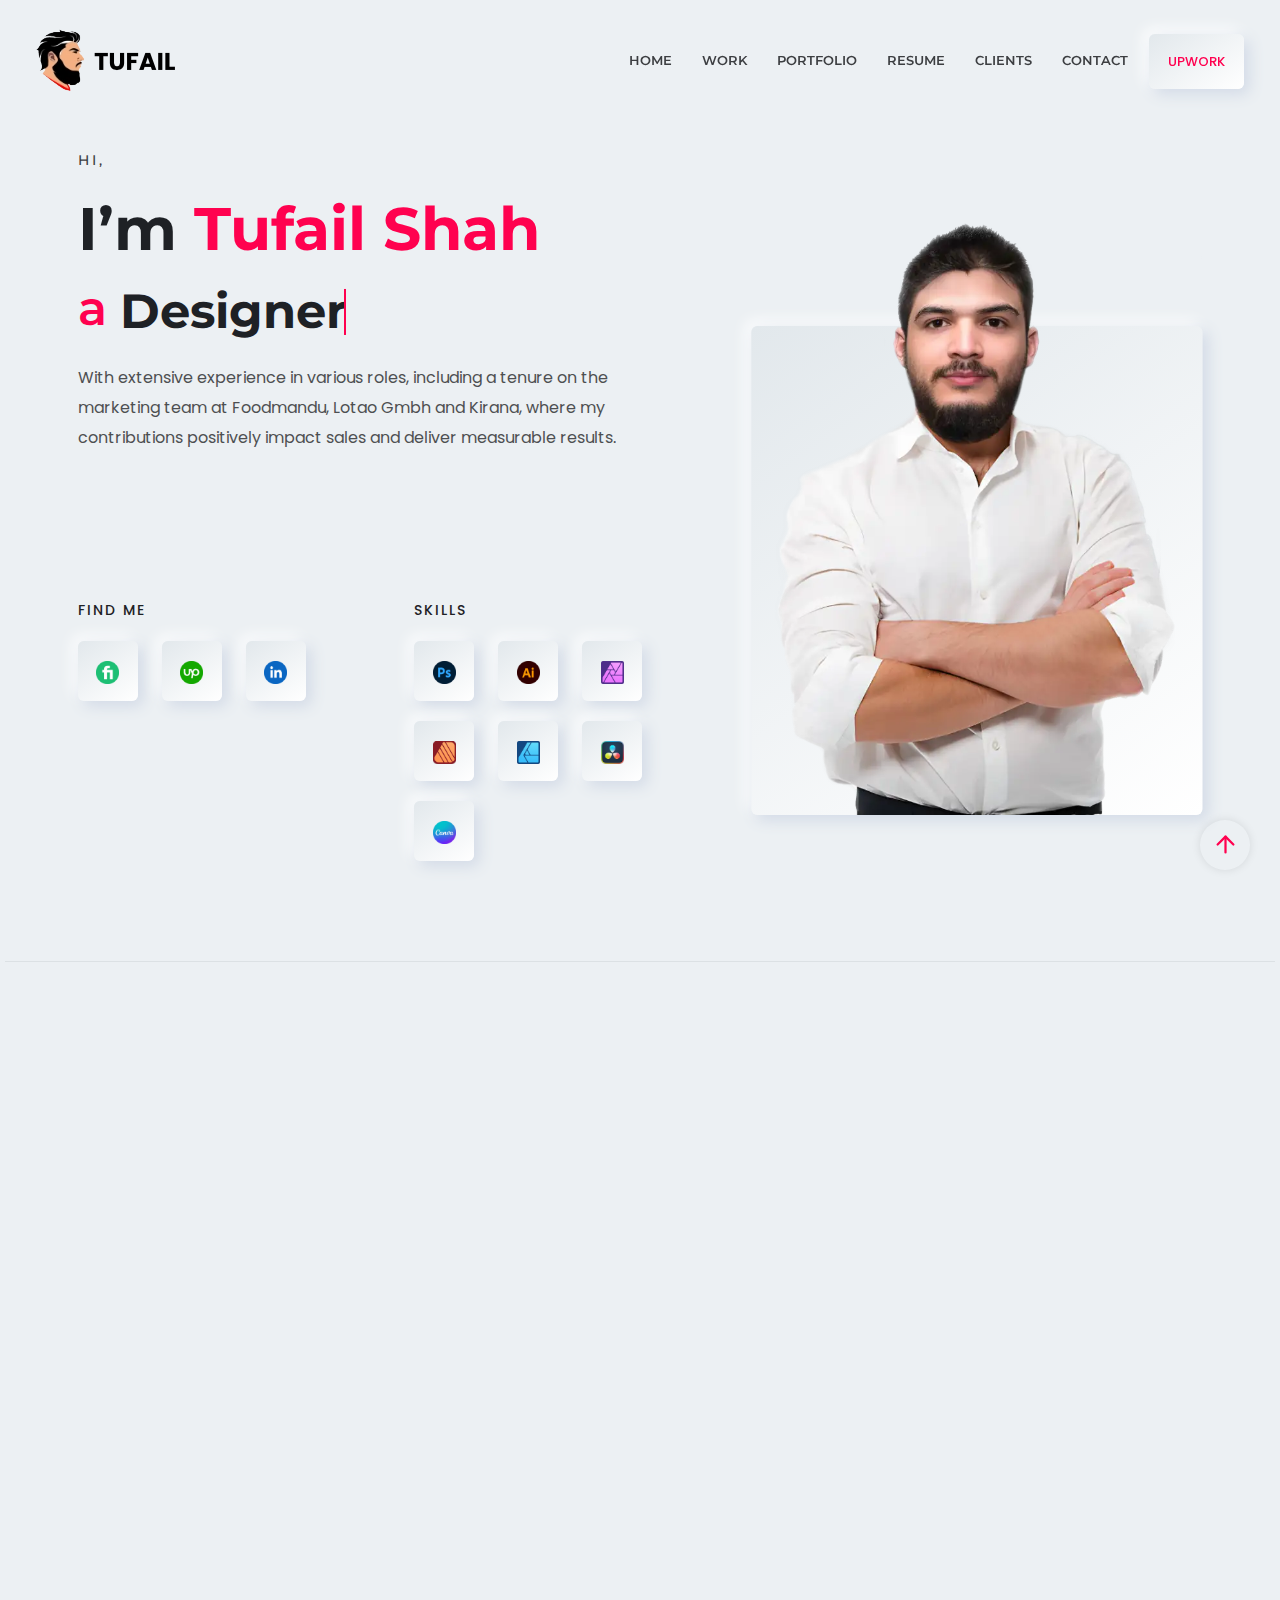
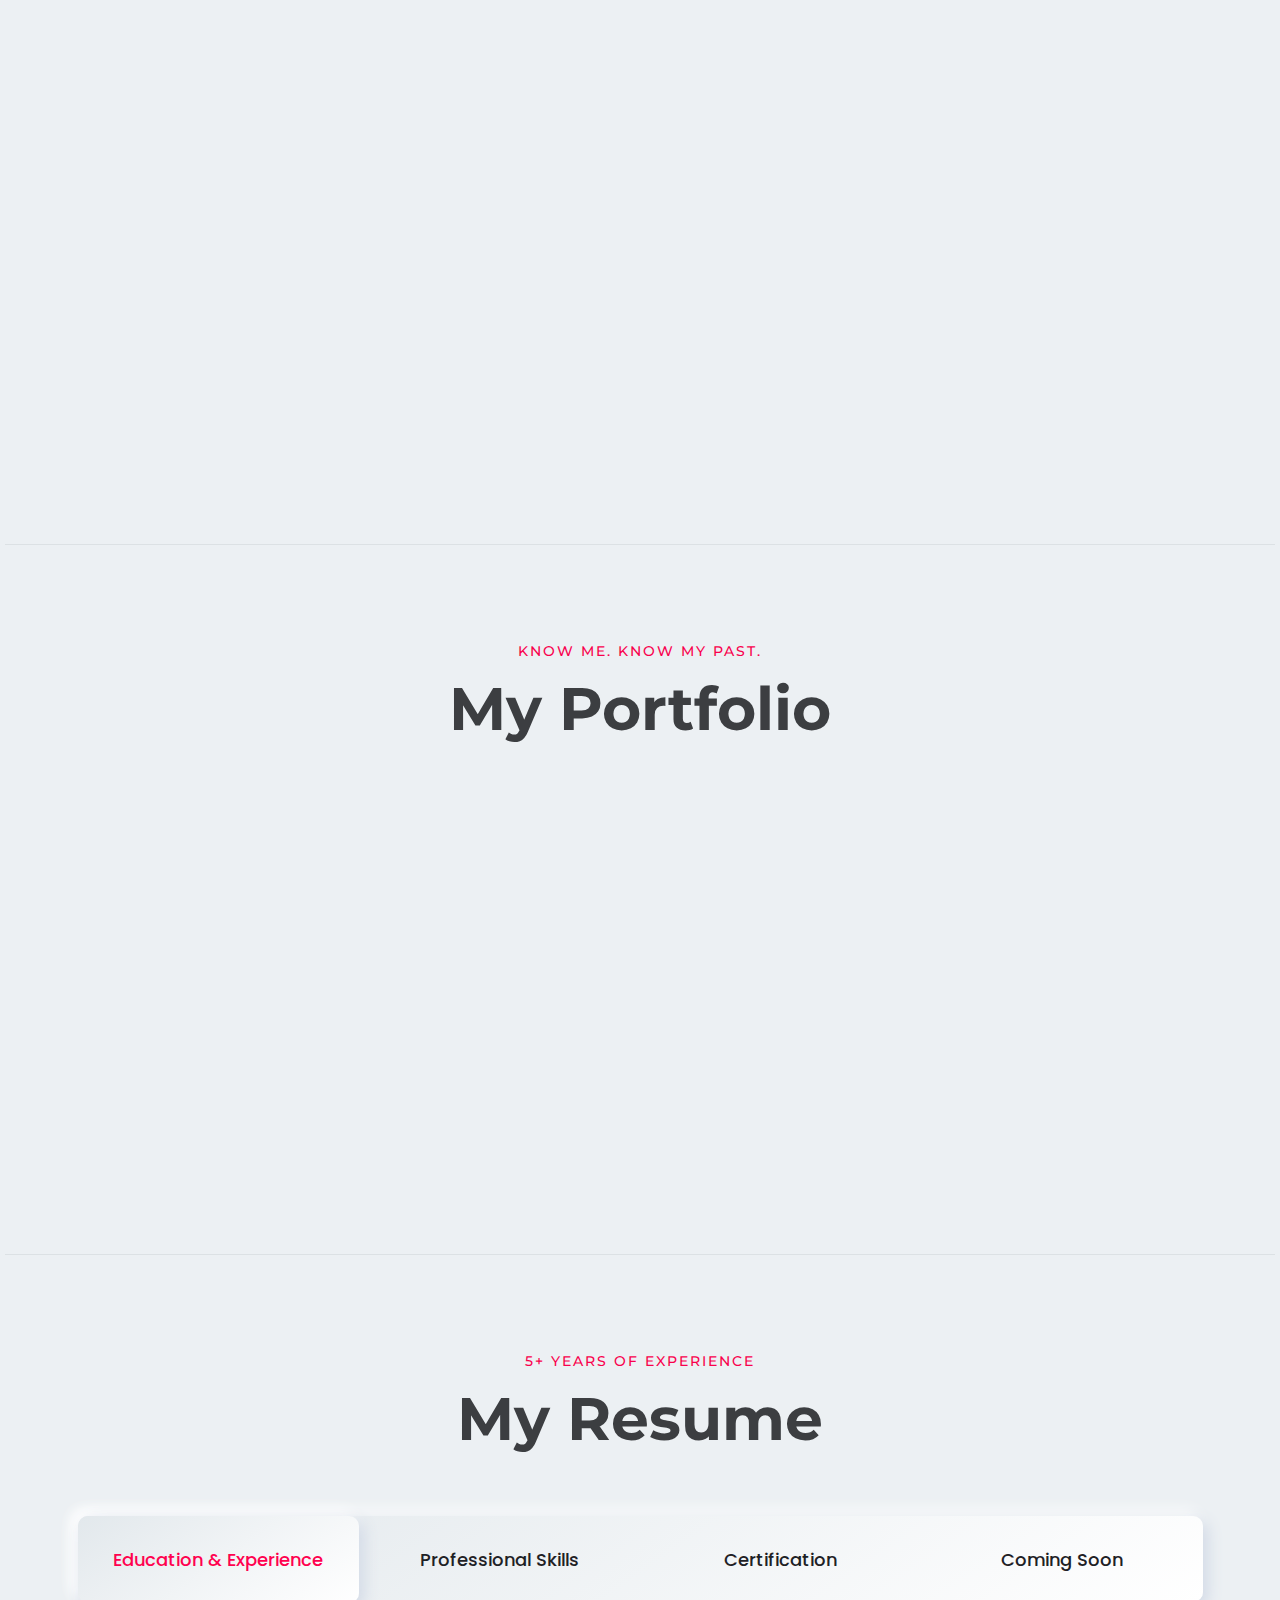
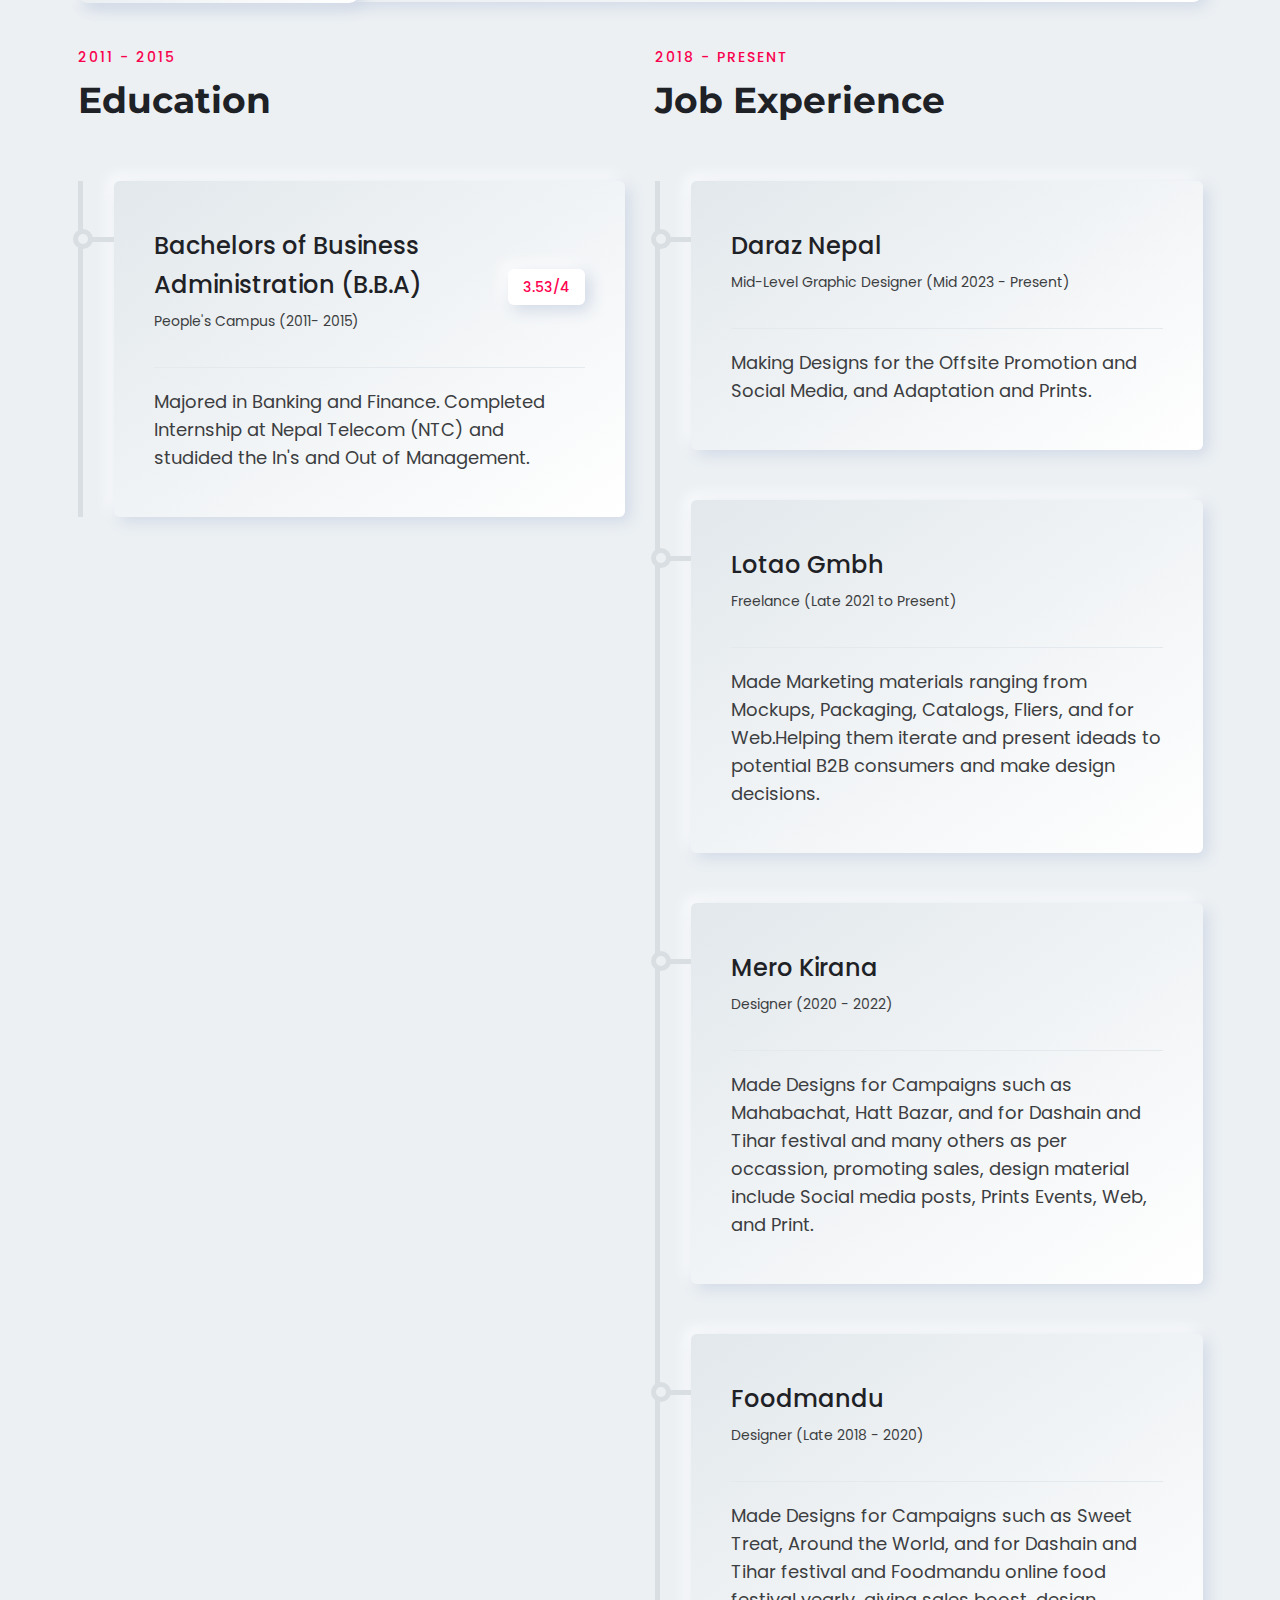
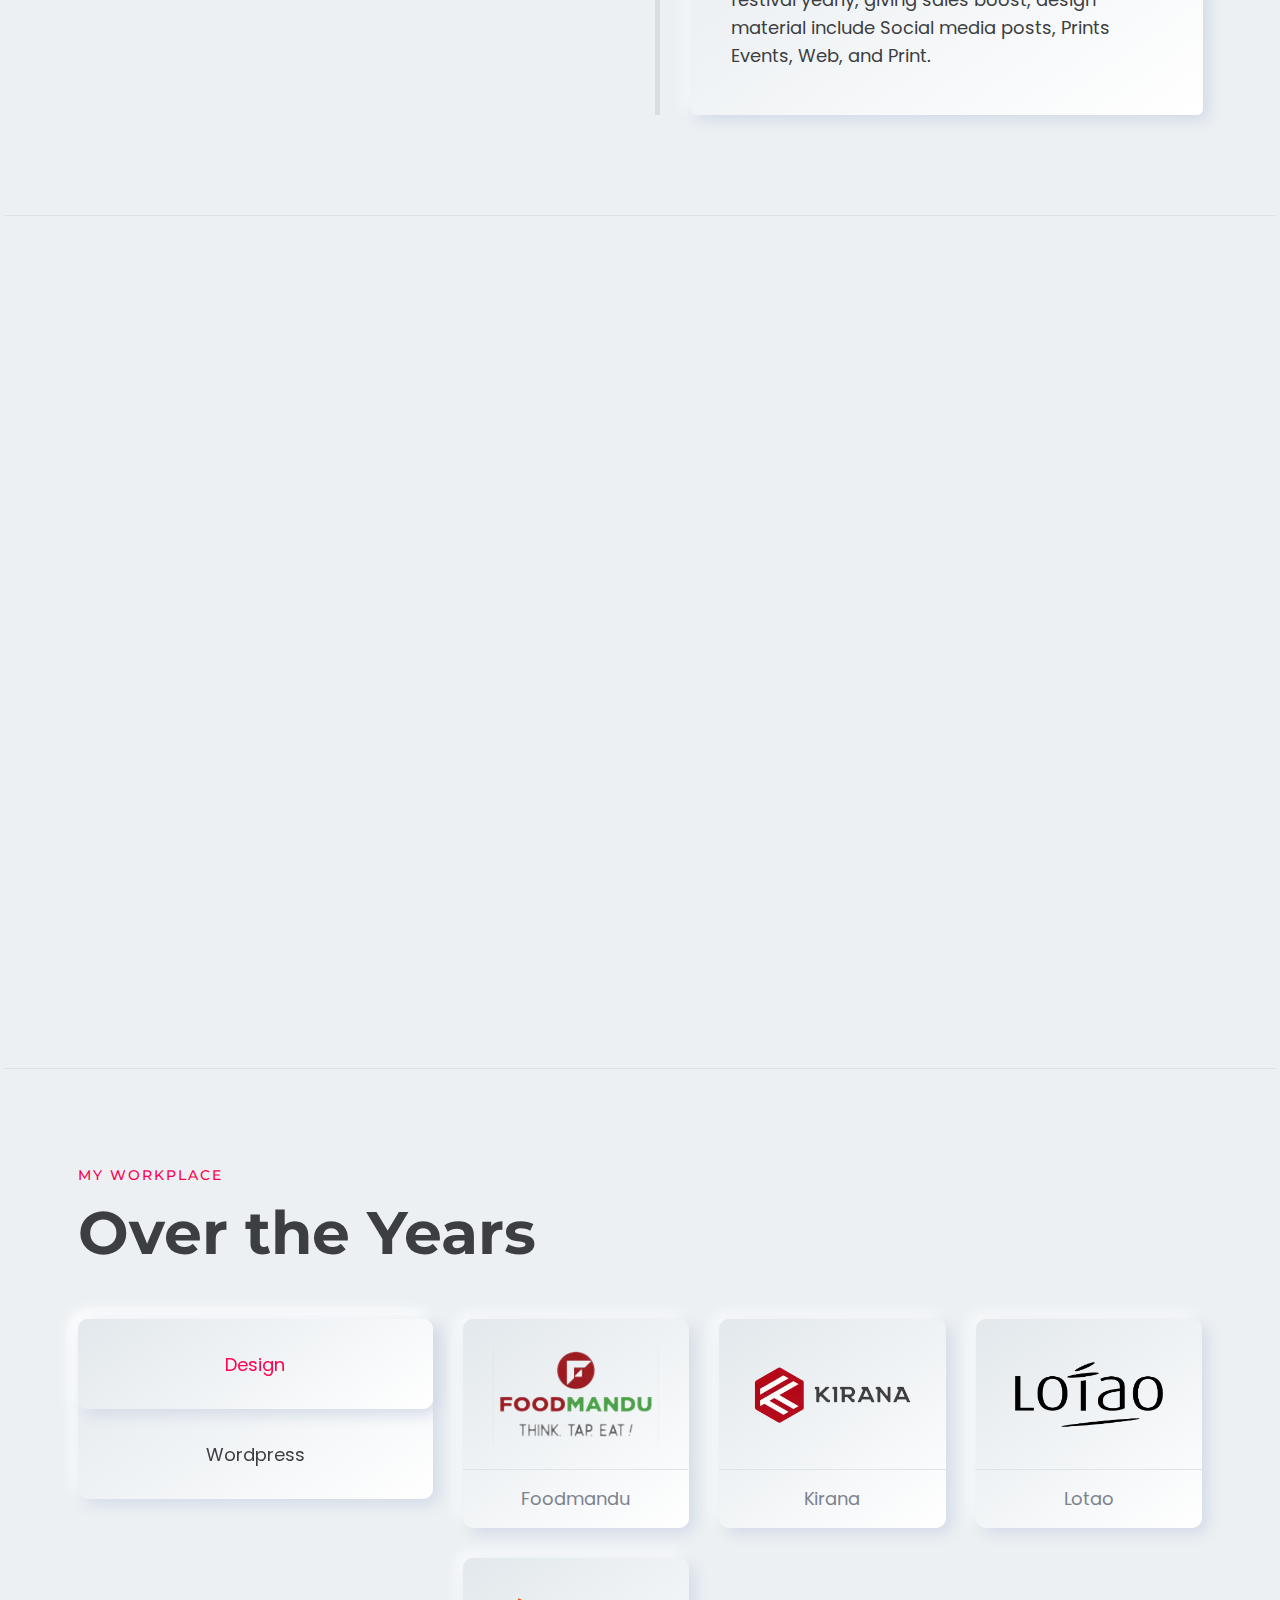
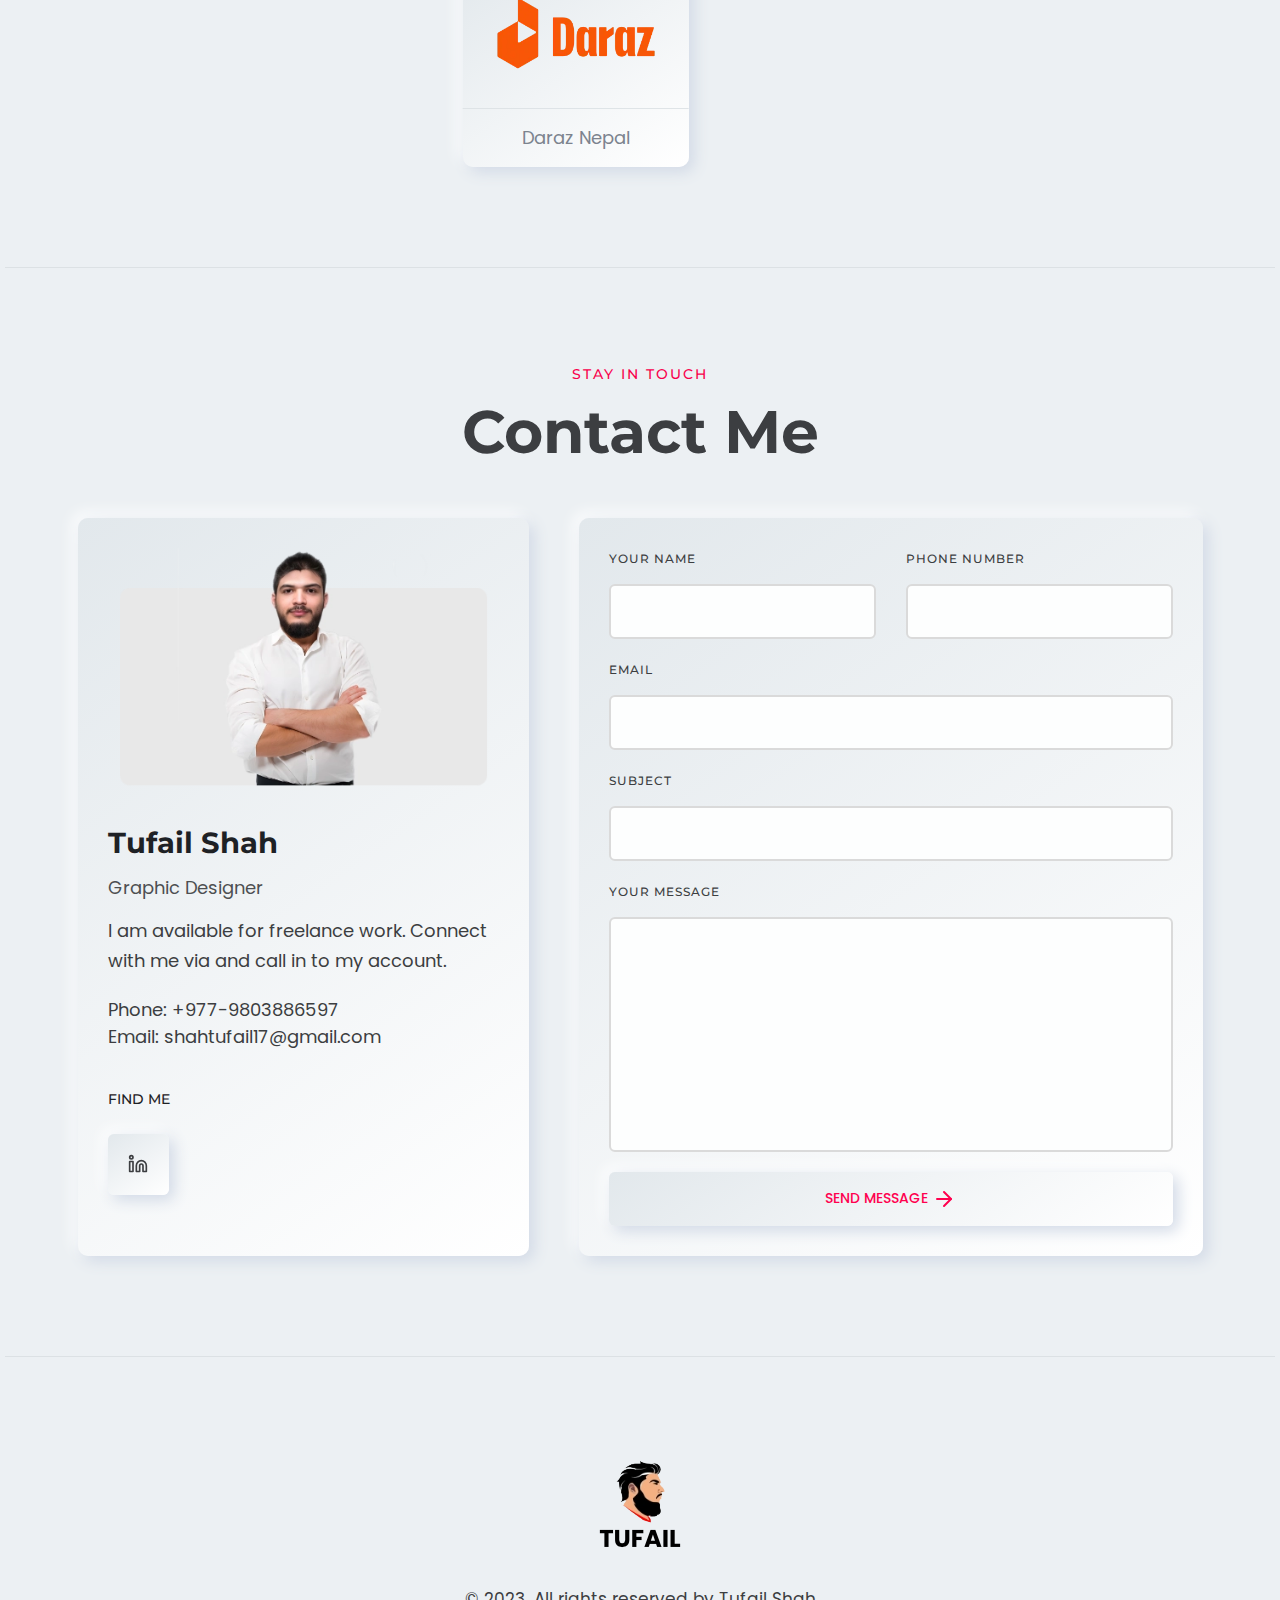
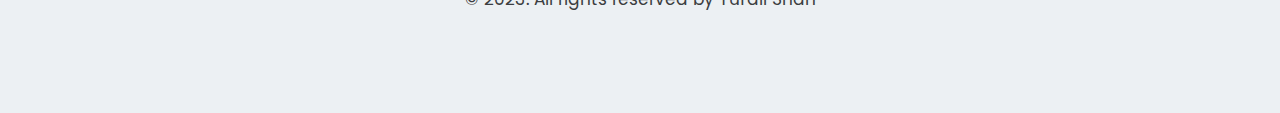
==== commit 54414afa: "Add files via upload" ====
--- a/index.html
+++ b/index.html
@@ -571,8 +571,8 @@
                                                                         Present)</span>
                                                                 </div>
                                                             </div>
-                                                            <p class="description">Making Designs for the Web and
-                                                                Promotions
+                                                            <p class="description">Making Designs for the Offsite Promotion and Social Media, and Adaptation and
+                                                                Prints.
                                                             </p>
                                                         </div>
                                                     </div>
@@ -1649,15 +1649,12 @@
                         </div>
                     </div>
 
-
-
-
                     <div data-aos-delay="600" class="col-lg-7 contact-input">
                         <div class="contact-form-wrapper">
                             <div class="introduce">
 
                                 <form class="rnt-contact-form rwt-dynamic-form row" id="contact-form" method="POST"
-                                action="https://formspree.io/f/maygnnqz">
+                                action="https://formspree.io/f/xgejbvab">
 
                                     <div class="col-lg-6">
                                         <div class="form-group">
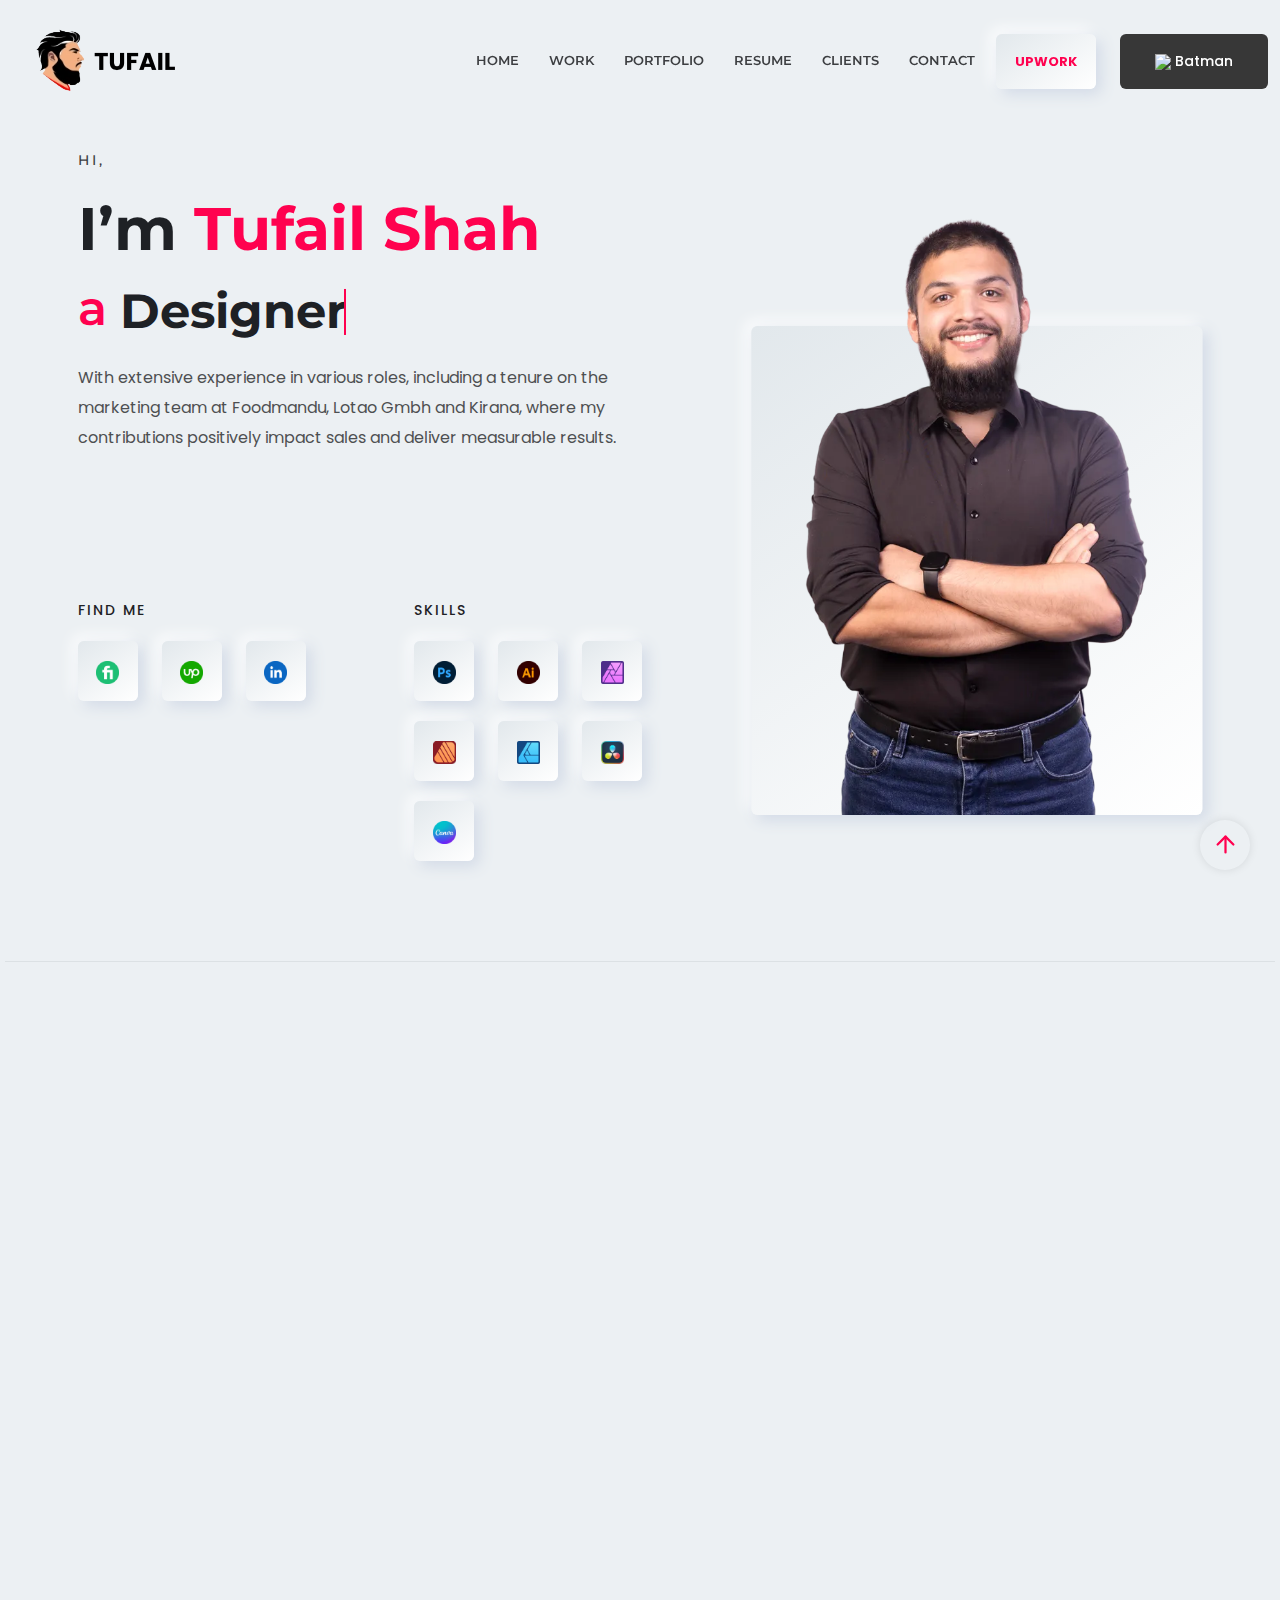
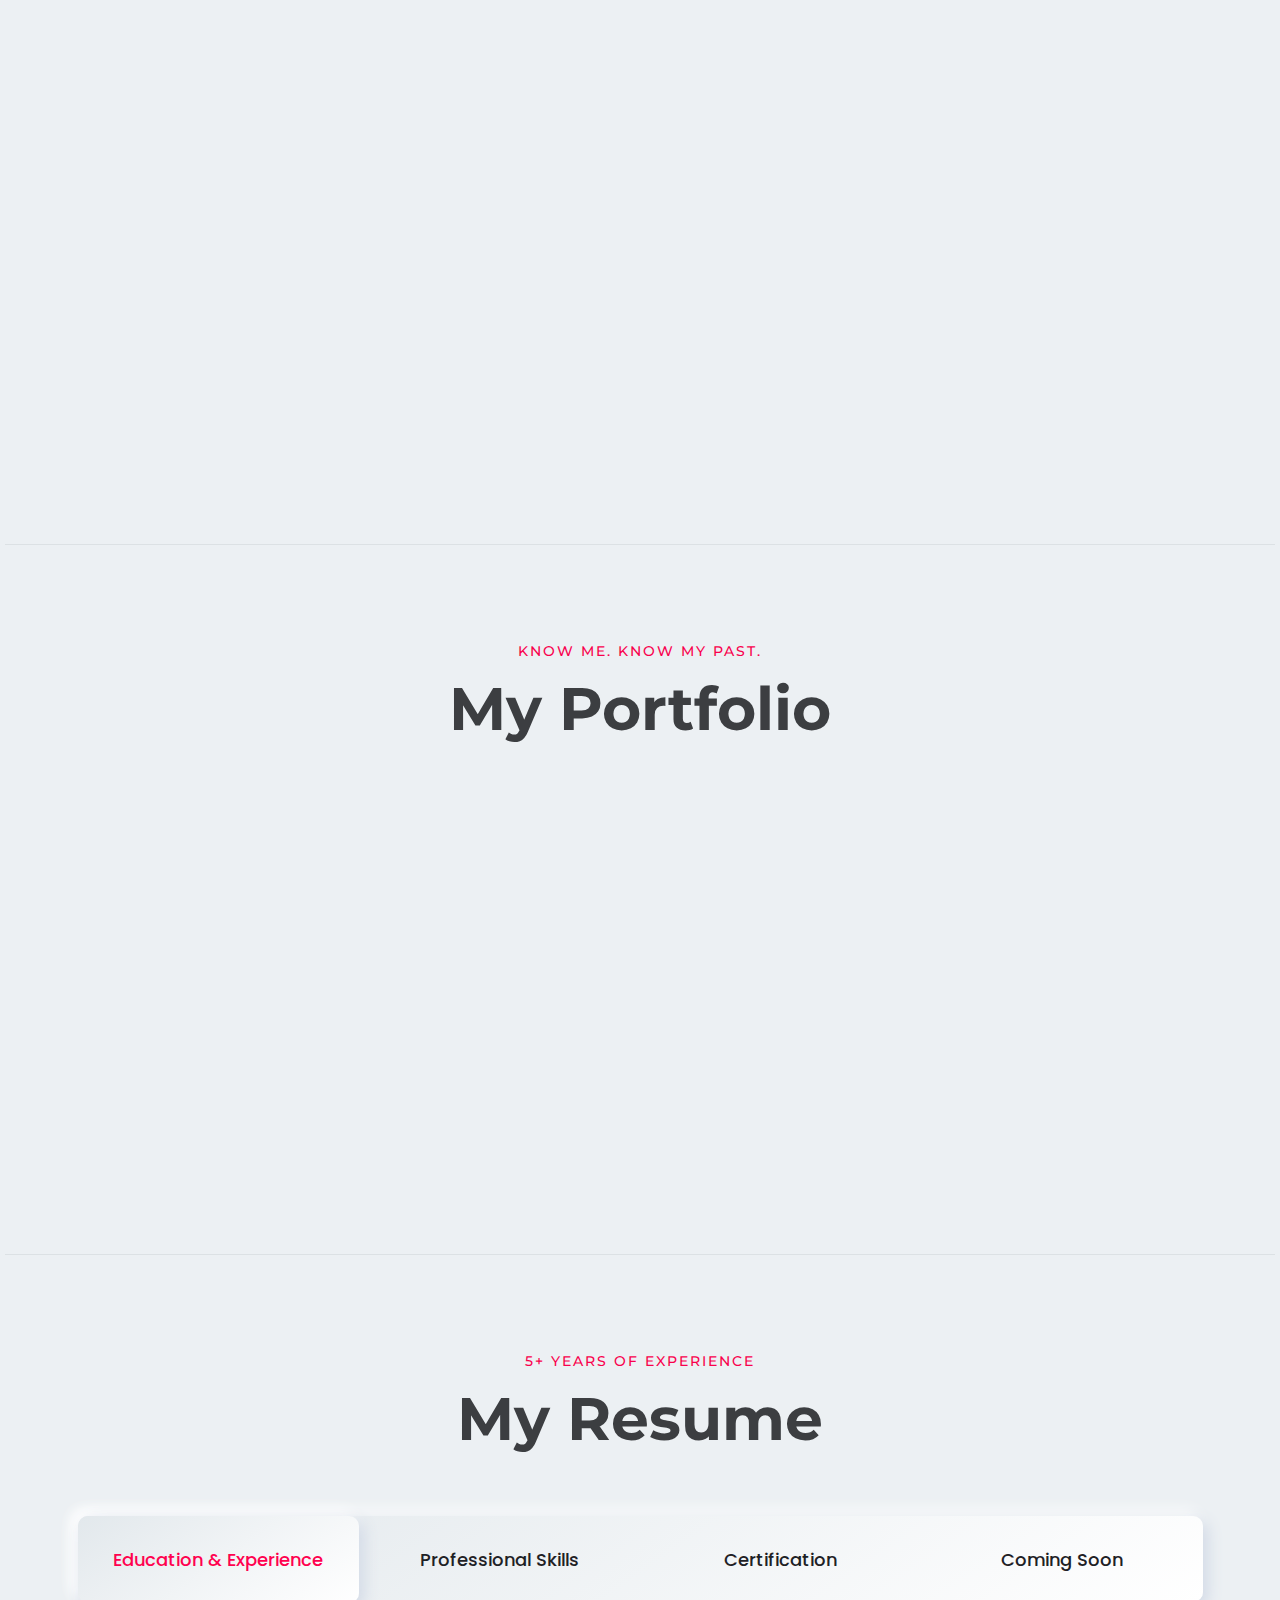
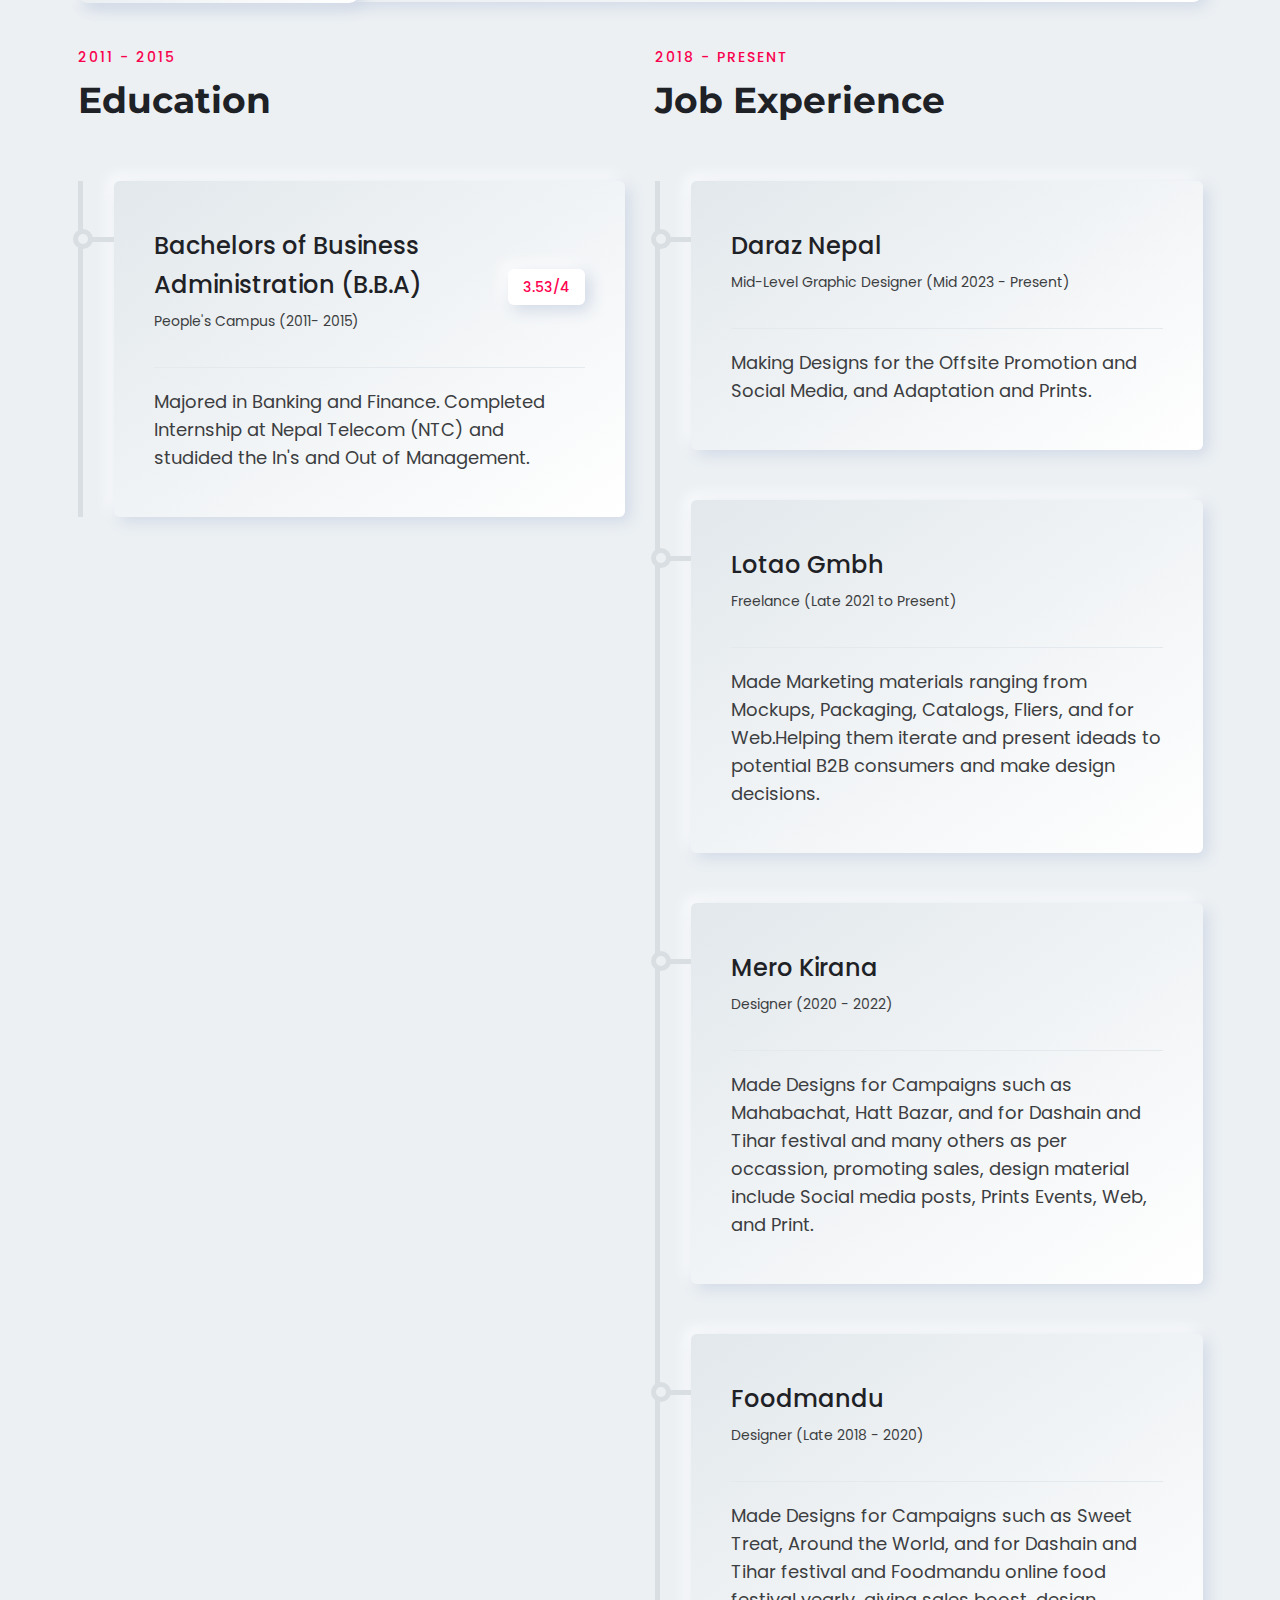
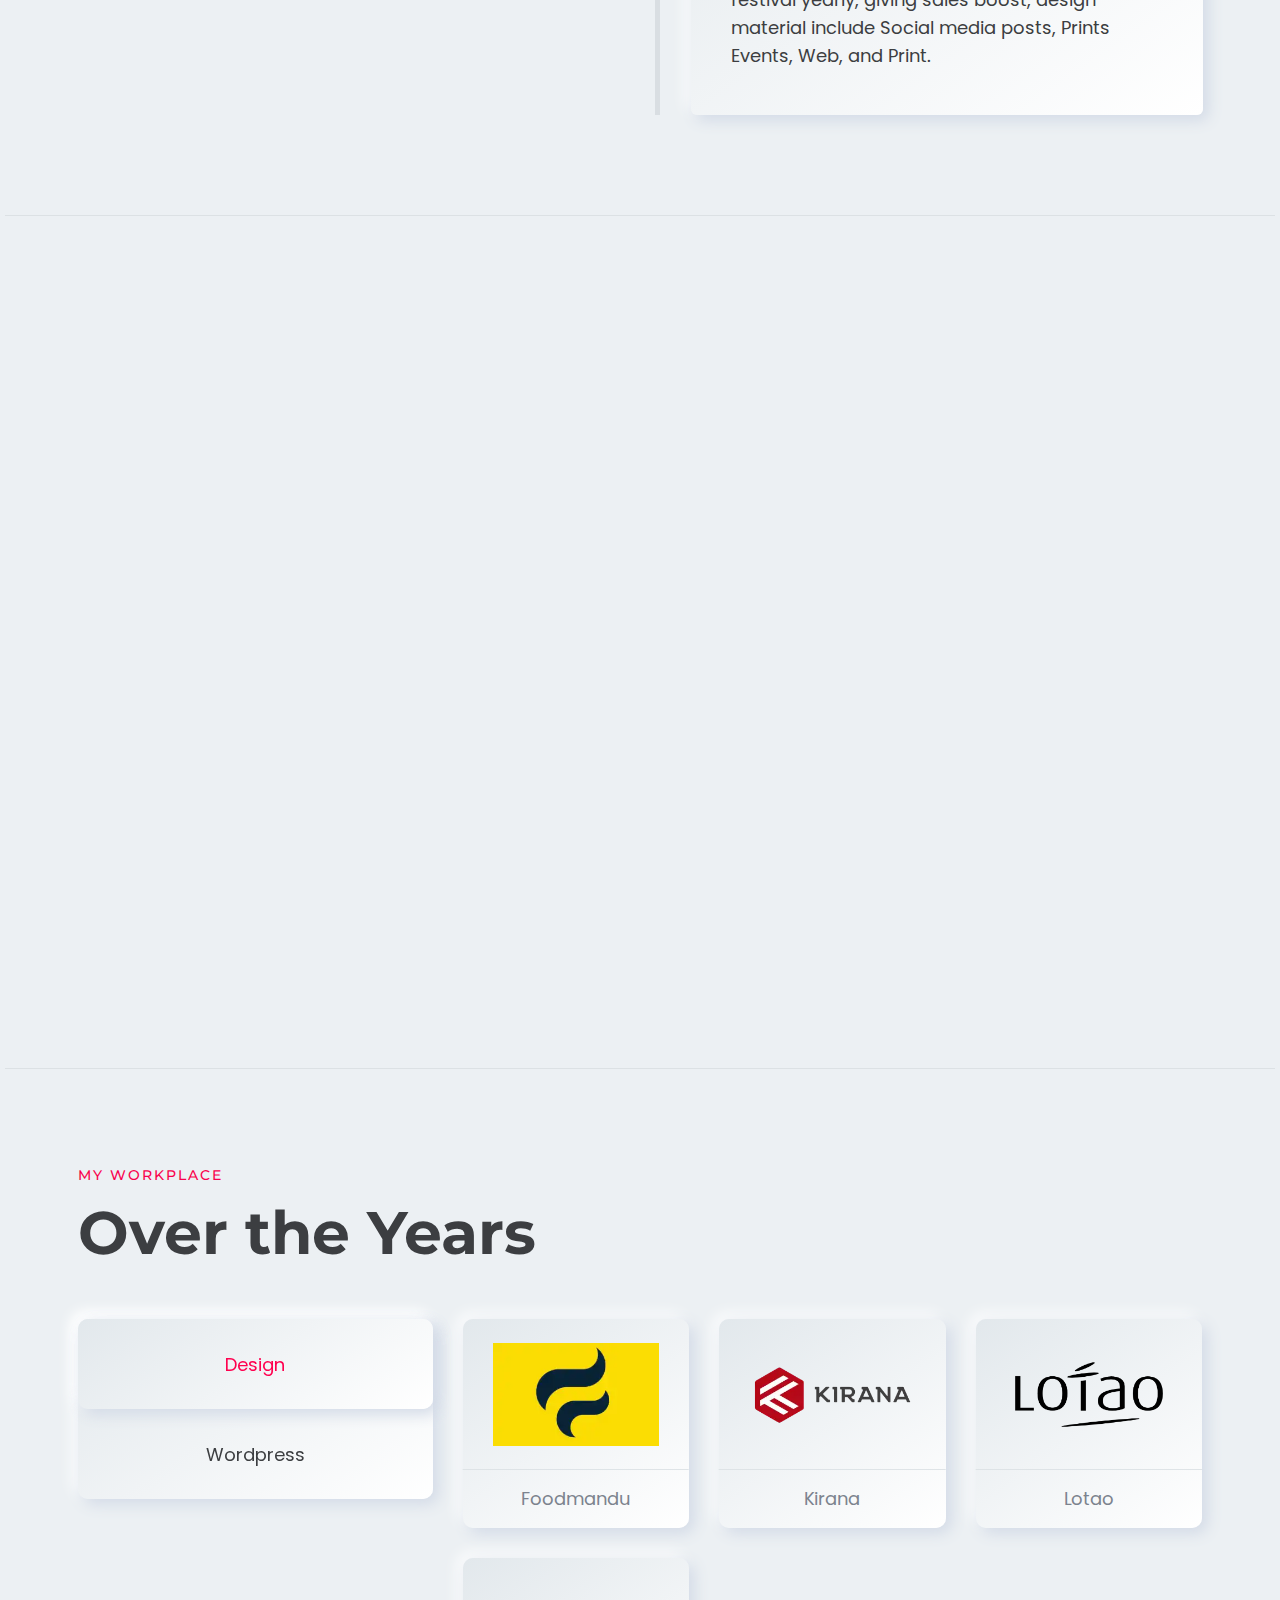
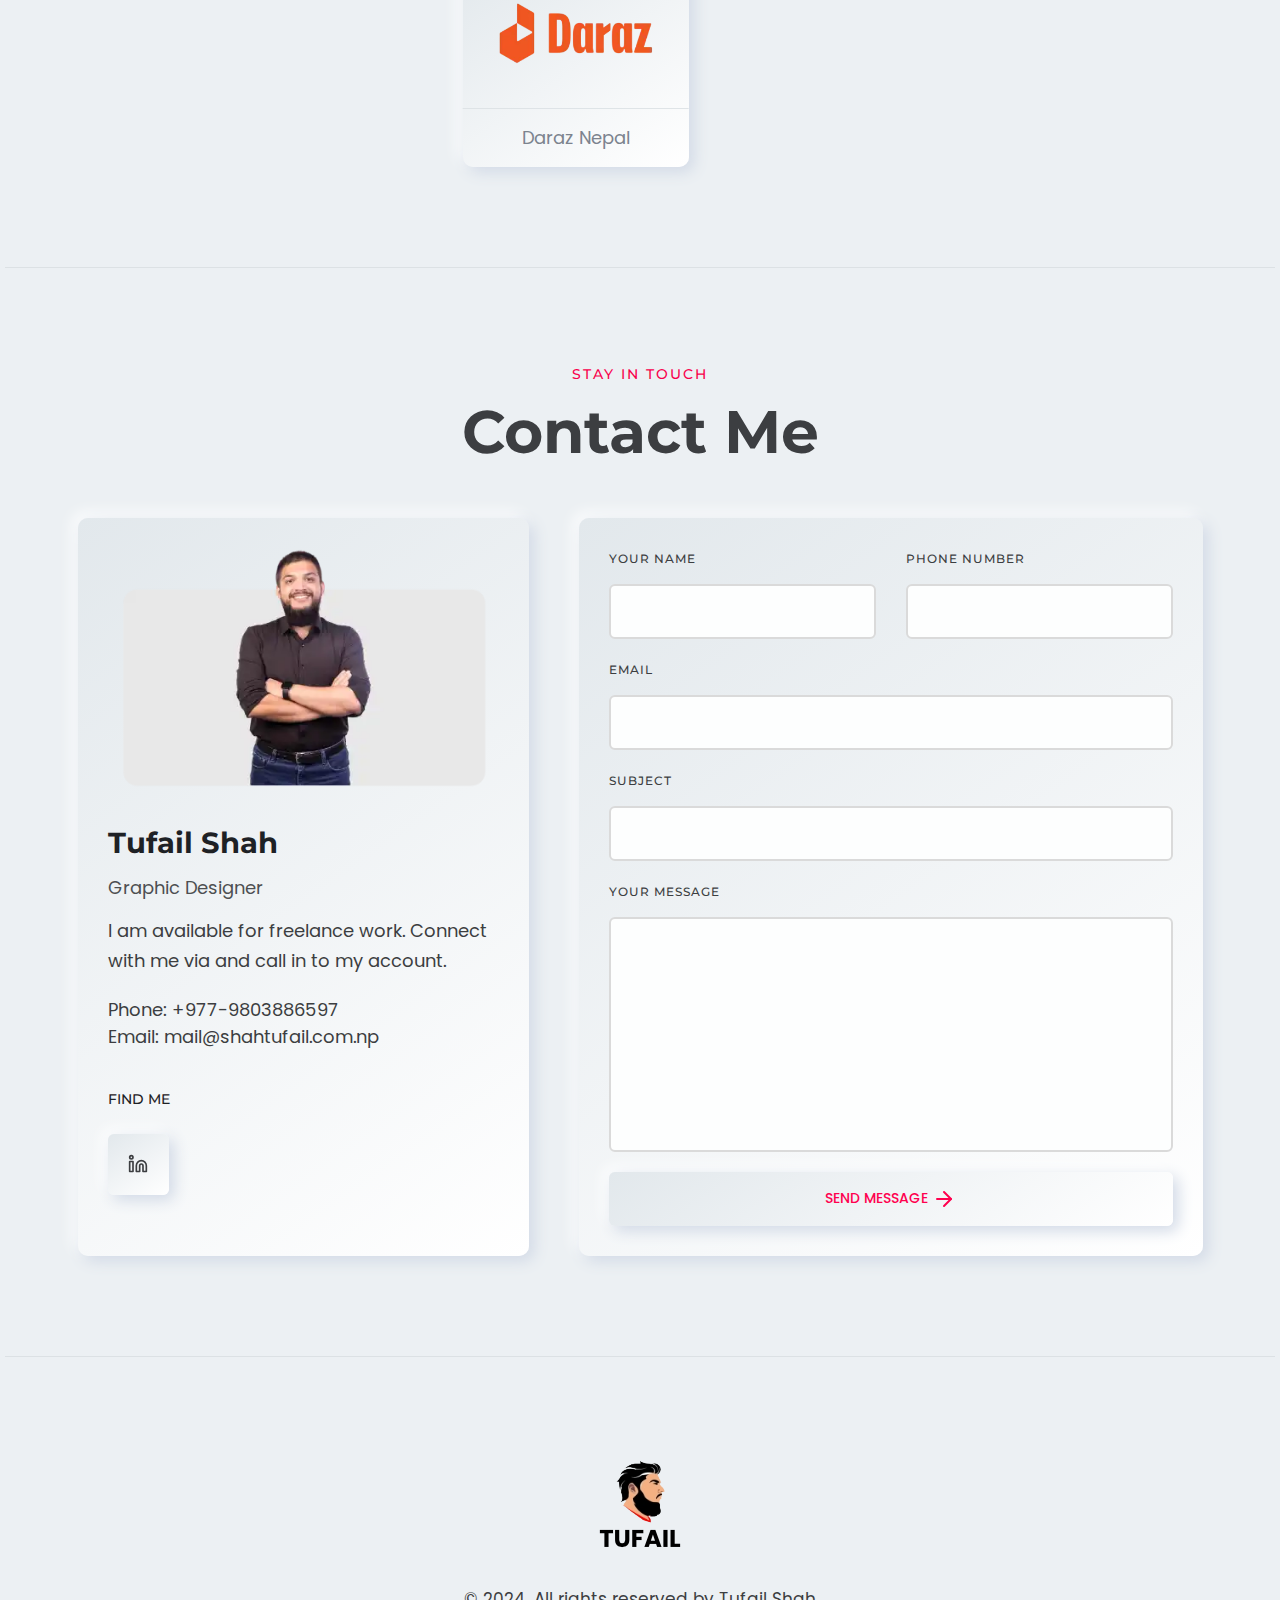
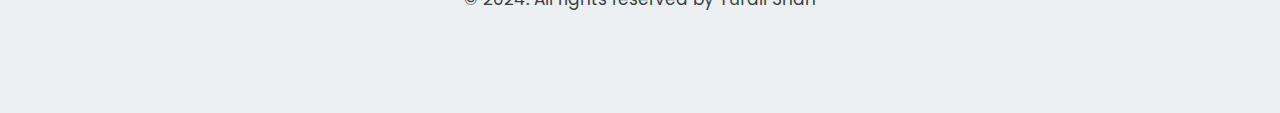
==== commit 8df39983: "Add files via upload" ====
--- a/index.html
+++ b/index.html
@@ -4,6 +4,8 @@
 <head>
     <meta charset="utf-8">
     <meta http-equiv="x-ua-compatible" content="ie=edge">
+    <meta name="color-scheme" content="dark">
+    <meta name="color-scheme" content="light">
     <title>Tufail Shah - Graphic Designer</title>
     <meta name="robots" content="index, follow" />
     <meta name="description" content>
@@ -19,16 +21,24 @@
     <link rel="stylesheet" href="assets/css/plugins/feature.css">
     <!-- Style css -->
     <link rel="stylesheet" href="assets/css/style.css">
-
-    <!-- Google tag (gtag.js) -->
-    <script async src="https://www.googletagmanager.com/gtag/js?id=G-6892M0TSTN"></script>
-    <script>
-        window.dataLayer = window.dataLayer || [];
-        function gtag() { dataLayer.push(arguments); }
-        gtag('js', new Date());
-
-        gtag('config', 'G-6892M0TSTN');
-    </script>
+    <link rel="stylesheet" href="https://cdnjs.cloudflare.com/ajax/libs/font-awesome/5.15.3/css/all.min.css" />
+   
+
+ <!-- Google tag (gtag.js) -->
+<script async src="https://www.googletagmanager.com/gtag/js?id=G-MS0DHER986"></script>
+<script>
+  window.dataLayer = window.dataLayer || [];
+  function gtag(){dataLayer.push(arguments);}
+  gtag('js', new Date());
+
+  gtag('config', 'G-MS0DHER986');
+</script>
+
+<script>
+    function removeClassFromBody() {
+        document.body.classList.toggle('white-version');
+    }
+</script>
 
 </head>
 
@@ -60,13 +70,14 @@
                             <li class="nav-item"><a class="nav-link" href="#resume">Resume</a></li>
                             <li class="nav-item"><a class="nav-link" href="#clients">Clients</a></li>
                             <li class="nav-item"><a class="nav-link" href="#contacts">Contact</a></li>
+                            
                         </ul>
                         <!-- End Mainmanu Nav -->
                     </nav>
                     <!-- Start Header Right  -->
                     <div class="header-right">
-                        <a class="rn-btn" target="_blank"
-                            href="https://www.upwork.com/freelancers/tufailshah5"><span>UPWORK</span></a>
+                        <a class="rn-btn" target="_blank" style="font-weight: bold ;"
+                            href="https://www.upwork.com/freelancers/tufailshah5"><span>UPWORK</span></a>                            
                         <div class="hamberger-menu d-block d-xl-none">
                             <i id="menuBtn" class="feather-menu humberger-menu"></i>
                         </div>
@@ -75,6 +86,8 @@
                                 <i data-feather="x"></i>
                             </span>
                         </div>
+                        
+                        <button class="rn-btn border-button btn-small" onclick="removeClassFromBody()" style="box-shadow: none !important; background: rgb(55, 55, 55);"><img src="assets/images/batman-logo.png"></i>  Batman</button>
                     </div>
                     <!-- End Header Right  -->
 
@@ -111,6 +124,7 @@
                 <div class="social-share-style-1 mt--40">
                     <span class="title">FIND ME</span>
                     <ul class="social-share d-flex liststyle">
+
                         <li class="linkedin"><a href="https://www.linkedin.com/in/shahtufail117/"><svg
                                     xmlns="http://www.w3.org/2000/svg" width="24" height="24" viewBox="0 0 24 24"
                                     fill="none" stroke="currentColor" stroke-width="2" stroke-linecap="round"
@@ -122,6 +136,17 @@
                                     <circle cx="4" cy="4" r="2"></circle>
                                 </svg></a>
                         </li>
+                        
+                        <li class="Upwork"><a href="https://www.upwork.com/freelancers/~019459ece784b38dbd"><svg
+                            xmlns="http://www.w3.org/2000/svg" width="24" height="24" viewBox="0 0 448 512"
+                            fill="none" stroke="currentColor" stroke-width="10 !important" stroke-linecap="round"
+                            stroke-linejoin="round" >
+                            <path
+                                d="M64 32C28.7 32 0 60.7 0 96V416c0 35.3 28.7 64 64 64H384c35.3 0 64-28.7 64-64V96c0-35.3-28.7-64-64-64H64zM270.8 274.3c5.2 8.4 23.6 29.9 51.5 29.9v0c25.2 0 44.9-20.2 44.9-49.7s-19.4-49.7-44.9-49.7s-44.9 16.7-51.5 69.5zm-26.7-41.8c7.3-30.5 32.7-60.1 78.2-60.1l0 0c45.1 0 80.9 35.2 80.9 82.2s-35.9 81.9-80.9 81.9c-.6 0-1.1 0-1.7 0c-.5 0-1.1 0-1.6 0h-.1c-14.5-.5-28.7-4.8-40.9-12.6c-4.7-2.8-9.1-6-13.4-9.5l-12.8 78.4H214.9l19.4-110.6c-20.8-29.1-31.6-62.4-36.2-79.7V255c0 48-30.5 81.5-74.2 81.5c-22 0-41-8-54.8-23.3c-13.4-14.8-20.8-35.5-20.8-58.3V176.8H84.5l-.3 78.2c0 28.4 14.5 49.3 39.8 49.3s38.2-20.9 38.2-49.3V176.8h62.8c4.8 19.3 10.9 40.1 19.2 55.6z">
+                            </path>                    
+                        </svg></a>
+                </li>
+
                     </ul>
                 </div>
                 <!-- end -->
@@ -1634,7 +1659,7 @@
                                 </p>
                                 <span class="phone">Phone: <a href="tel:9803886597">+977-9803886597</a></span>
                                 <span class="mail">Email: <a target="_blank"
-                                        href="mailto:shahtufail17@gmail.com">shahtufail17@gmail.com</a></span>
+                                        href="mailto:mail@shahtufail.com.np">mail@shahtufail.com.np</a></span>
 
                             </div>
                             <div class="social-area">
@@ -1648,7 +1673,7 @@
                             </div>
                         </div>
                     </div>
-
+                 
                     <div data-aos-delay="600" class="col-lg-7 contact-input">
                         <div class="contact-form-wrapper">
                             <div class="introduce">
@@ -2044,7 +2069,7 @@
                                 <img src="assets/images/logo/logo vertical.webp" alt="logo">
                             </a>
                         </div>
-                        <p class="description mt--30">© 2023. All rights reserved by Tufail Shah</p>
+                        <p class="description mt--30">© 2024. All rights reserved by Tufail Shah</p>
                     </div>
                 </div>
             </div>
@@ -2065,6 +2090,7 @@
     <script src="assets/js/vendor/jquery-one-page-nav.js"></script>
     <!-- main JS -->
     <script src="assets/js/main.js"></script>
+    
 </body>
 
 </html>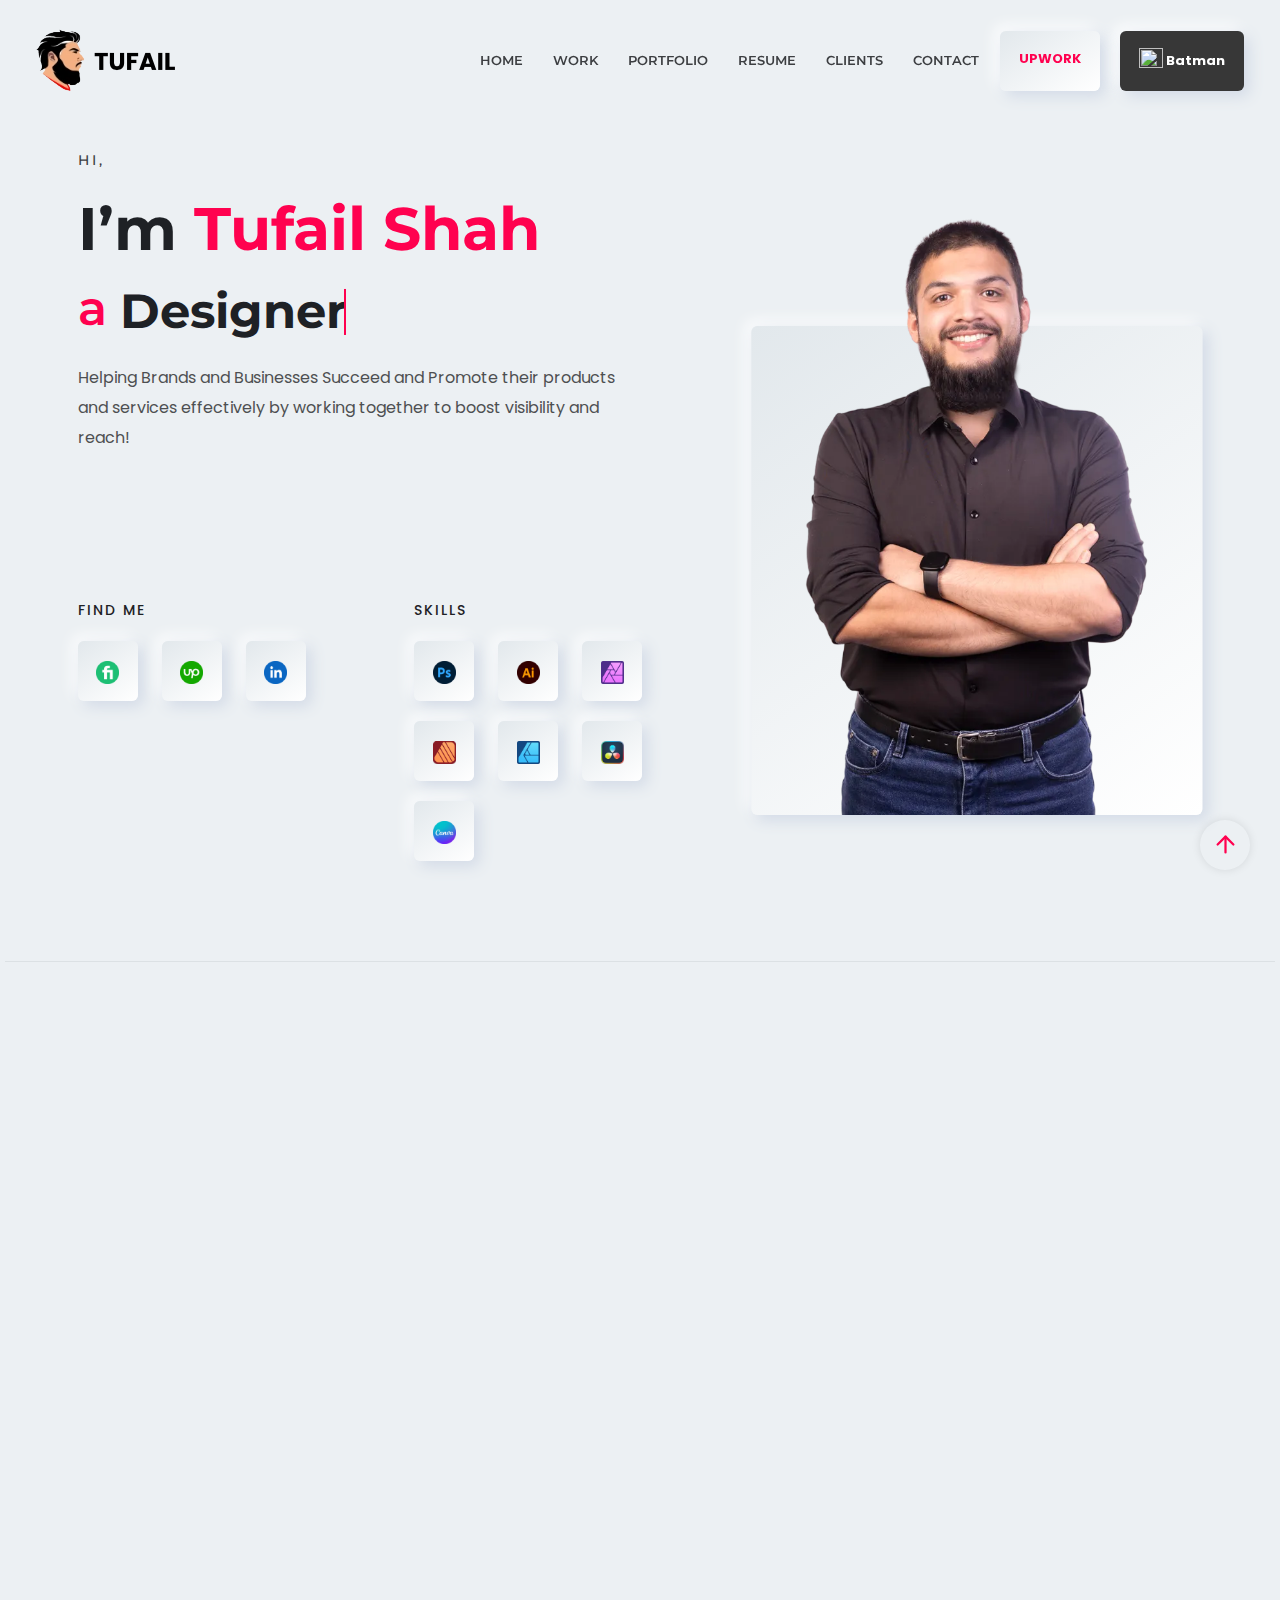
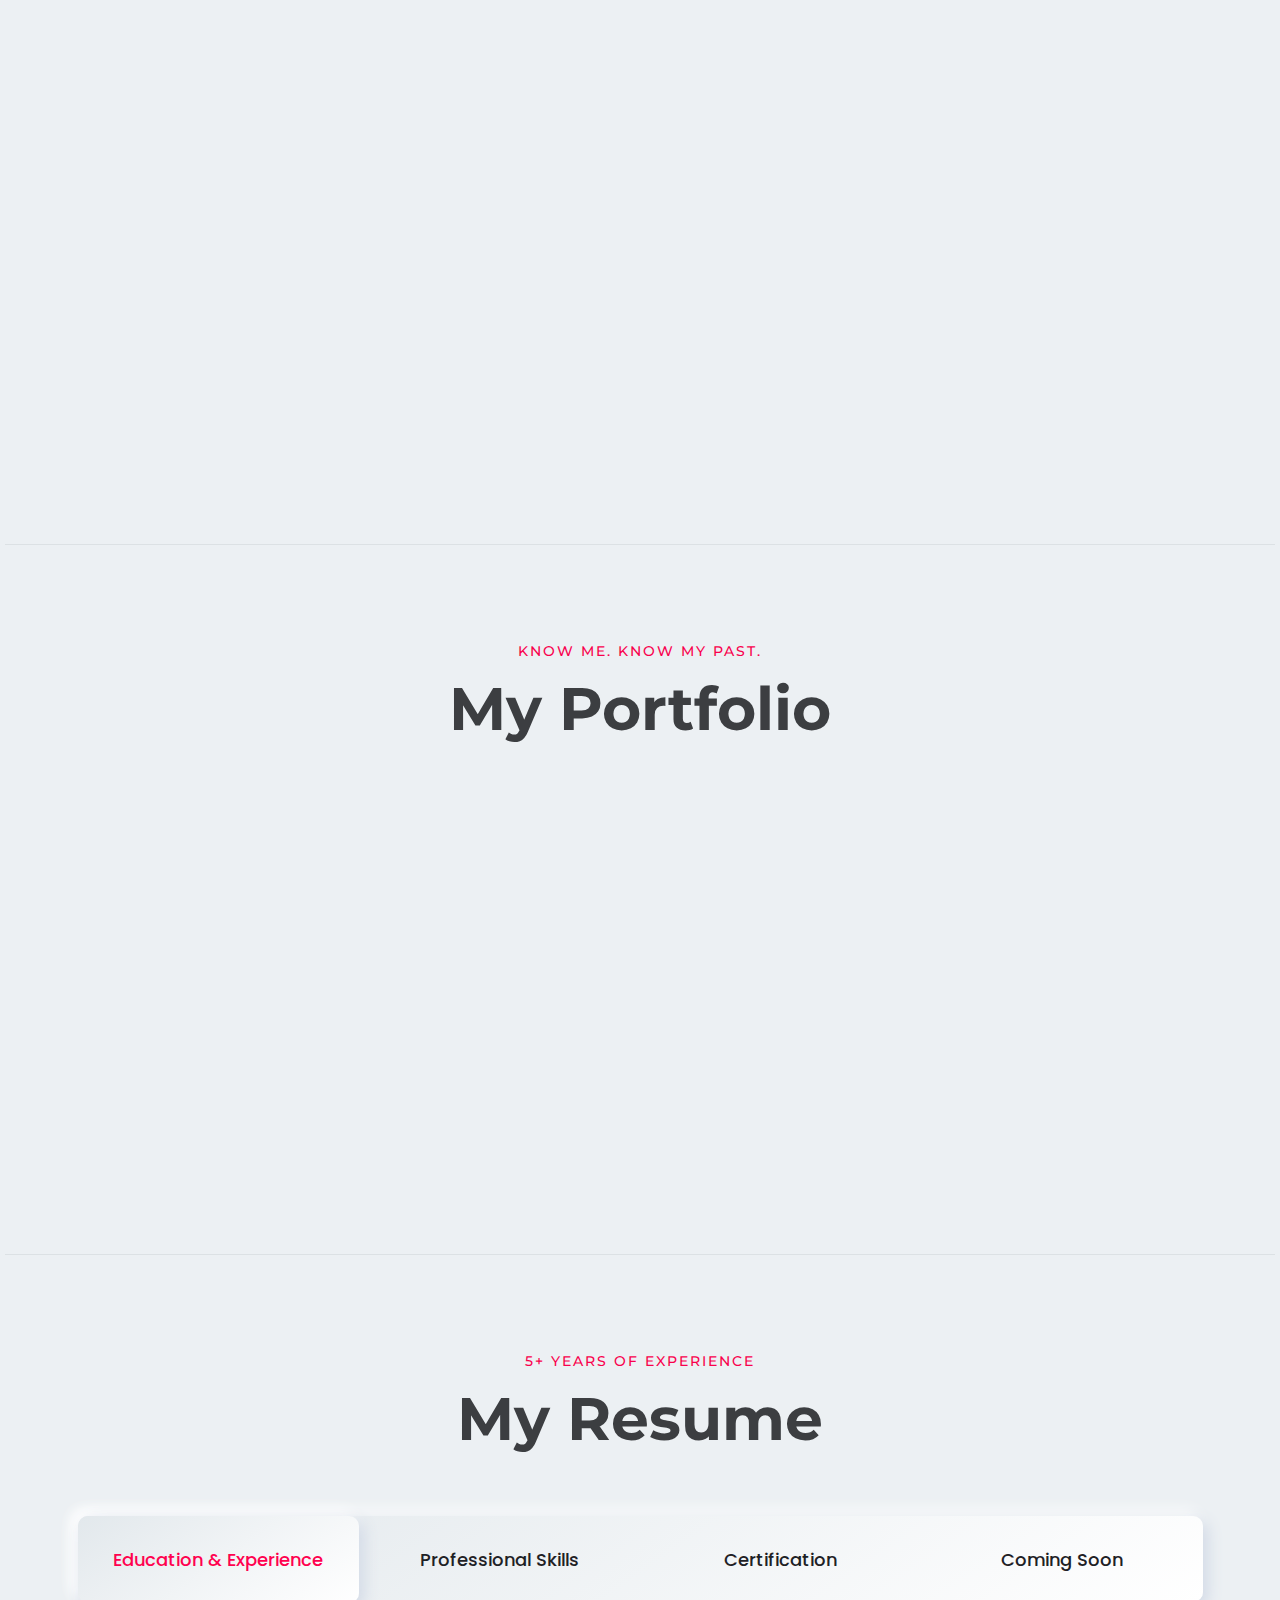
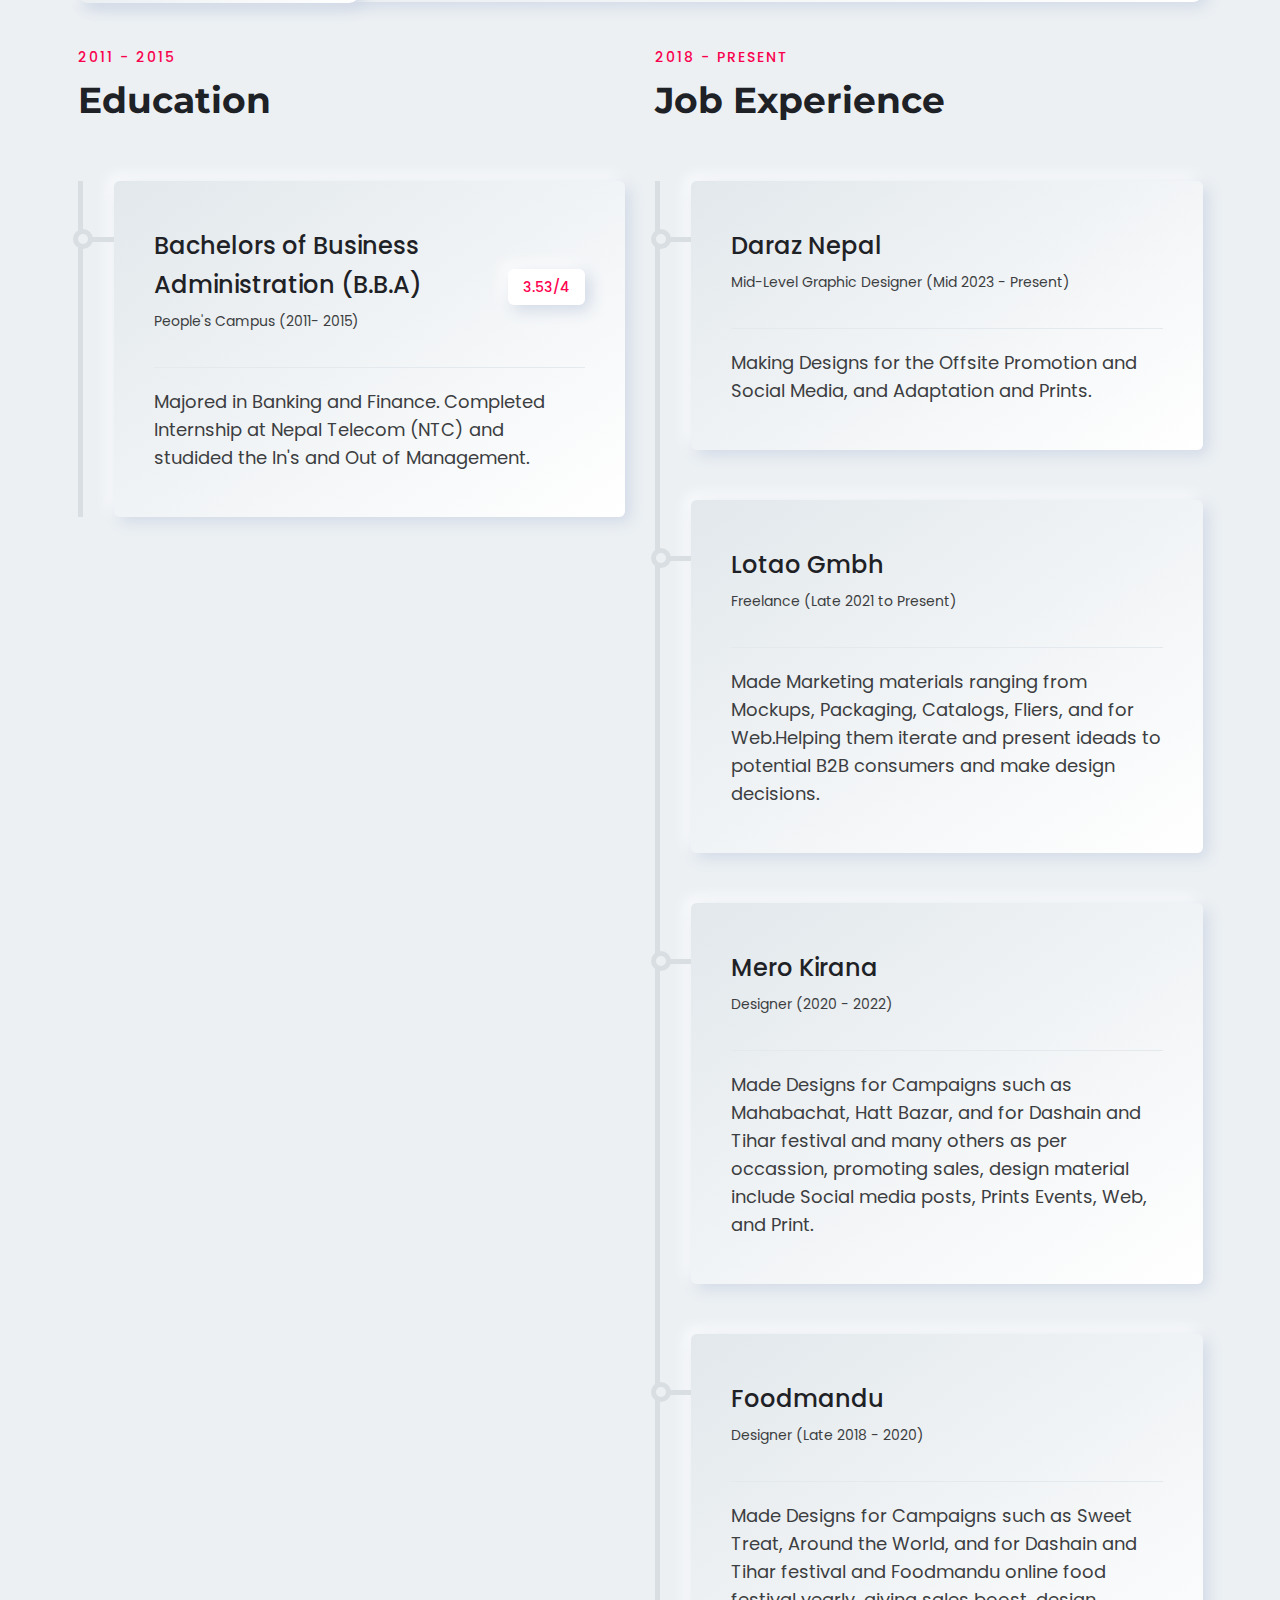
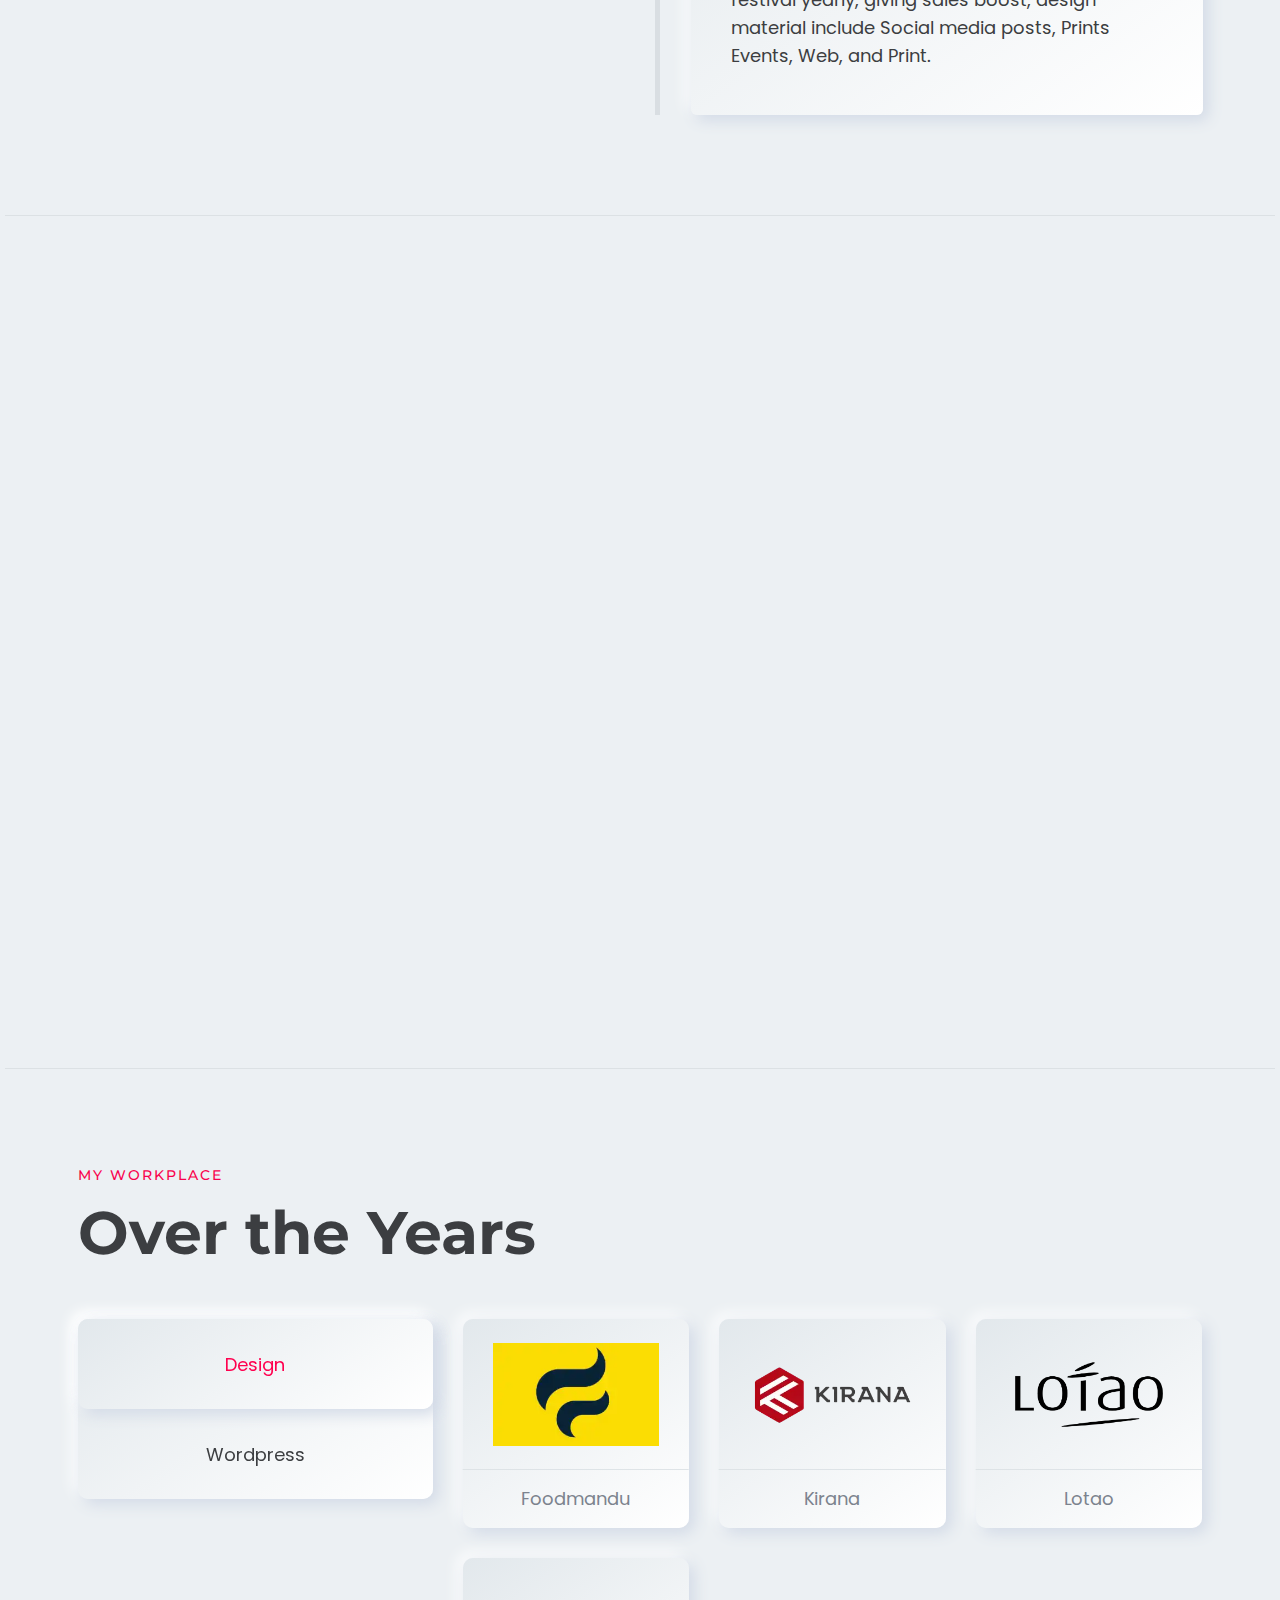
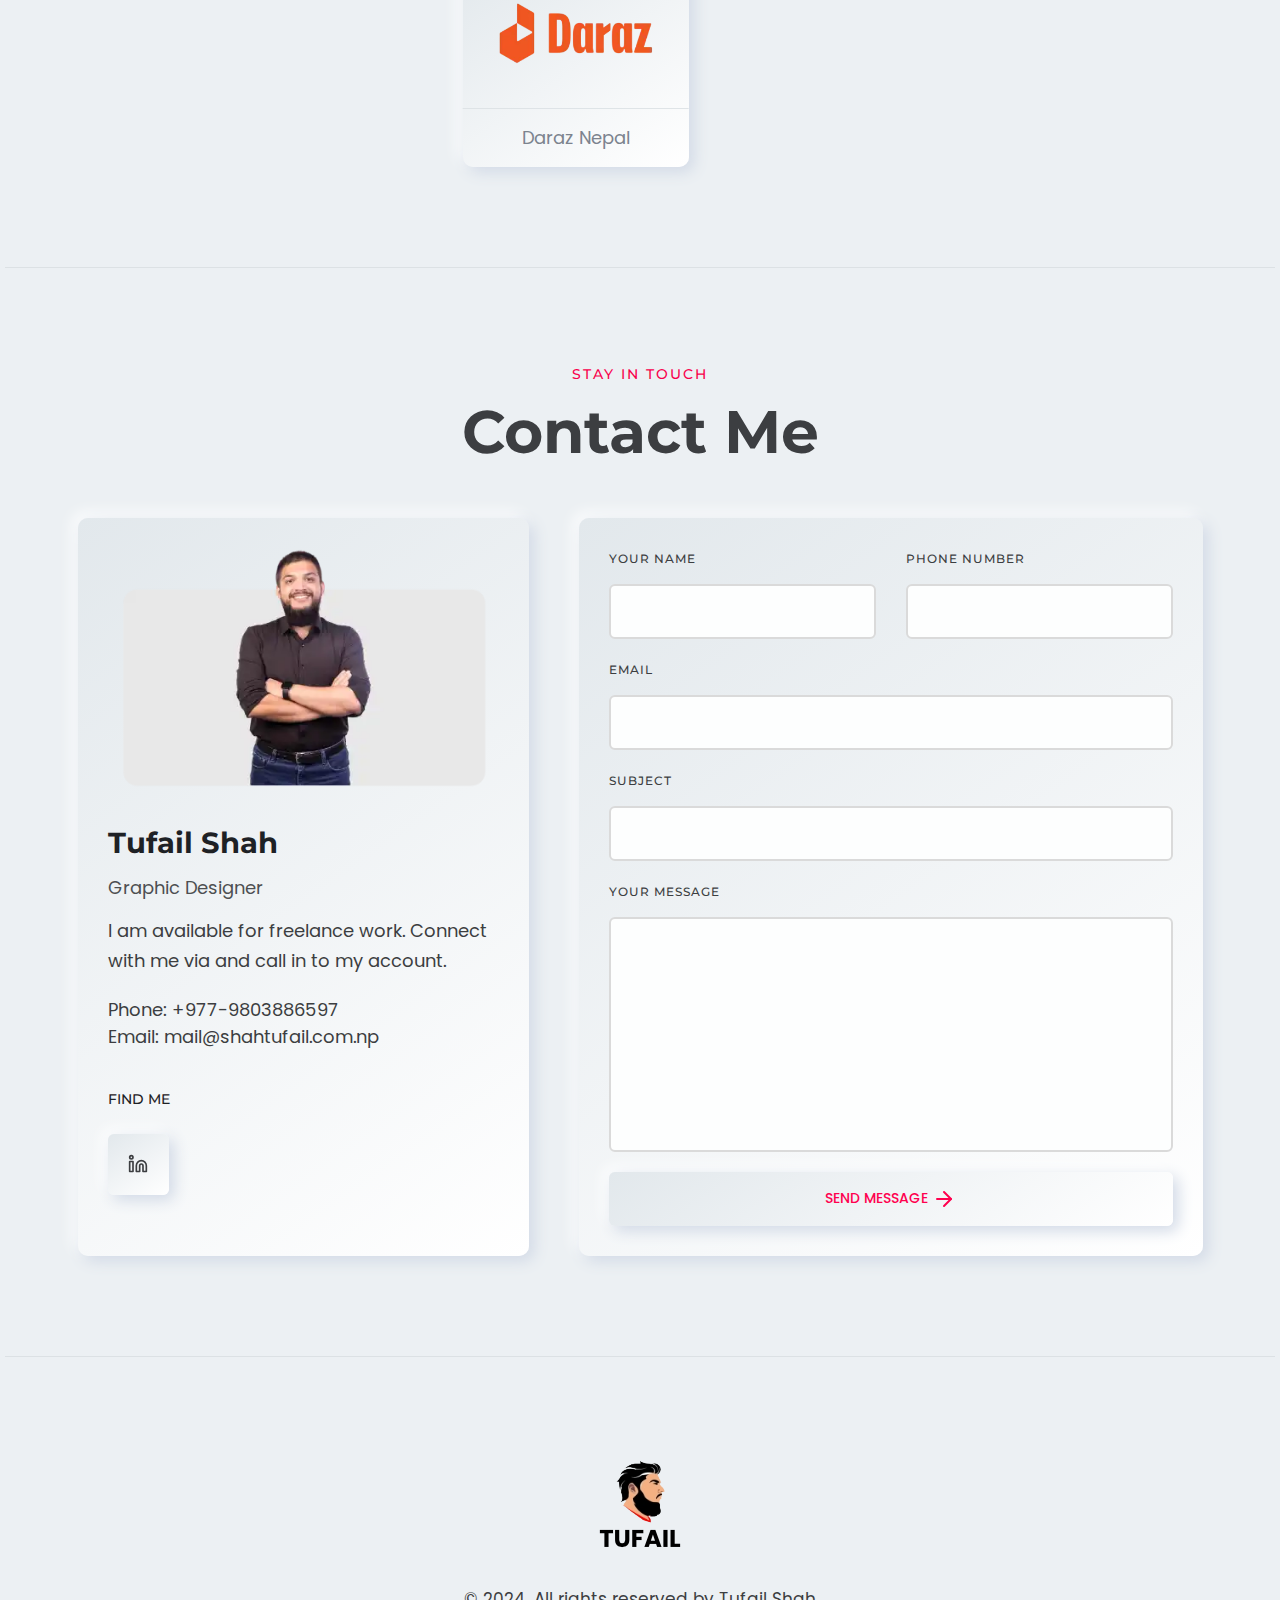
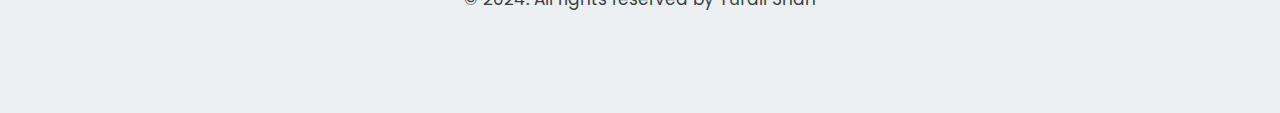
==== commit 4b3eccee: "Add files via upload" ====
--- a/index.html
+++ b/index.html
@@ -1,37 +1,31 @@
 <!DOCTYPE html>
 <html lang="en">
 
-<head>
-    <meta charset="utf-8">
-    <meta http-equiv="x-ua-compatible" content="ie=edge">
-    <meta name="color-scheme" content="dark">
-    <meta name="color-scheme" content="light">
-    <title>Tufail Shah - Graphic Designer</title>
-    <meta name="robots" content="index, follow" />
-    <meta name="description" content>
-    <meta name="viewport" content="width=device-width, initial-scale=1, shrink-to-fit=no">
-    <!-- Favicon -->
-    <link rel="shortcut icon" type="image/x-icon" href="assets/images/favicon.webp">
-    <!-- CSS 
+<!-- Favicon -->
+<link rel="shortcut icon" type="image/x-icon" href="assets/images/favicon.webp">
+<!-- CSS 
     ============================================ -->
-    <link rel="stylesheet" href="assets/css/vendor/bootstrap.min.css">
-    <link rel="stylesheet" href="assets/css/vendor/slick.css">
-    <link rel="stylesheet" href="assets/css/vendor/slick-theme.css">
-    <link rel="stylesheet" href="assets/css/vendor/aos.css">
-    <link rel="stylesheet" href="assets/css/plugins/feature.css">
-    <!-- Style css -->
-    <link rel="stylesheet" href="assets/css/style.css">
-    <link rel="stylesheet" href="https://cdnjs.cloudflare.com/ajax/libs/font-awesome/5.15.3/css/all.min.css" />
-   
-
- <!-- Google tag (gtag.js) -->
+<link rel="stylesheet" href="assets/css/vendor/bootstrap.min.css">
+<link rel="stylesheet" href="assets/css/vendor/slick.css">
+<link rel="stylesheet" href="assets/css/vendor/slick-theme.css">
+<link rel="stylesheet" href="assets/css/vendor/aos.css">
+<link rel="stylesheet" href="assets/css/plugins/feature.css">
+<!-- Style css -->
+<link rel="stylesheet" href="assets/css/style.css">
+<link rel="stylesheet" href="https://cdnjs.cloudflare.com/ajax/libs/font-awesome/5.15.3/css/all.min.css" />
+
+
+<!-- Google tag (gtag.js) -->
 <script async src="https://www.googletagmanager.com/gtag/js?id=G-MS0DHER986"></script>
 <script>
-  window.dataLayer = window.dataLayer || [];
-  function gtag(){dataLayer.push(arguments);}
-  gtag('js', new Date());
-
-  gtag('config', 'G-MS0DHER986');
+    window.dataLayer = window.dataLayer || [];
+
+    function gtag() {
+        dataLayer.push(arguments);
+    }
+    gtag('js', new Date());
+
+    gtag('config', 'G-MS0DHER986');
 </script>
 
 <script>
@@ -70,14 +64,18 @@
                             <li class="nav-item"><a class="nav-link" href="#resume">Resume</a></li>
                             <li class="nav-item"><a class="nav-link" href="#clients">Clients</a></li>
                             <li class="nav-item"><a class="nav-link" href="#contacts">Contact</a></li>
-                            
+
                         </ul>
                         <!-- End Mainmanu Nav -->
                     </nav>
                     <!-- Start Header Right  -->
                     <div class="header-right">
                         <a class="rn-btn" target="_blank" style="font-weight: bold ;"
-                            href="https://www.upwork.com/freelancers/tufailshah5"><span>UPWORK</span></a>                            
+                            href="https://www.upwork.com/freelancers/tufailshah5"><span>UPWORK</span></a>
+                        <a class="rn-btn" target="_blank"
+                            style="font-weight: bold ; margin-left: 20px; background: rgb(55, 55, 55); color: white;"
+                            onclick="removeClassFromBody()"><img src="assets/images/batman-logo.svg" width="24"
+                                height="24"><span> Batman</span></a>
                         <div class="hamberger-menu d-block d-xl-none">
                             <i id="menuBtn" class="feather-menu humberger-menu"></i>
                         </div>
@@ -86,8 +84,7 @@
                                 <i data-feather="x"></i>
                             </span>
                         </div>
-                        
-                        <button class="rn-btn border-button btn-small" onclick="removeClassFromBody()" style="box-shadow: none !important; background: rgb(55, 55, 55);"><img src="assets/images/batman-logo.png"></i>  Batman</button>
+
                     </div>
                     <!-- End Header Right  -->
 
@@ -120,35 +117,45 @@
                     <li class="nav-item"><a class="nav-link smoth-animation" href="#clients">Clients</a></li>
                     <li class="nav-item"><a class="nav-link smoth-animation" href="#contacts">Contact</a></li>
                 </ul>
+
                 <!-- social sharea area -->
                 <div class="social-share-style-1 mt--40">
-                    <span class="title">FIND ME</span>
+                    <span class="title">find me</span>
                     <ul class="social-share d-flex liststyle">
-
-                        <li class="linkedin"><a href="https://www.linkedin.com/in/shahtufail117/"><svg
-                                    xmlns="http://www.w3.org/2000/svg" width="24" height="24" viewBox="0 0 24 24"
-                                    fill="none" stroke="currentColor" stroke-width="2" stroke-linecap="round"
-                                    stroke-linejoin="round" class="feather feather-linkedin">
+                        <li class="linkedin white-icon-hover"><a href="https://www.linkedin.com/in/shahtufail117">
+                                <svg xmlns="http://www.w3.org/2000/svg" width="30" height="30" viewBox="0 0 22 22"
+                                    fill="#0a66c2" stroke="none" stroke-width="1" stroke-linecap="round"
+                                    stroke-linejoin="round" class="jam jam-linkedin">
                                     <path
-                                        d="M16 8a6 6 0 0 1 6 6v7h-4v-7a2 2 0 0 0-2-2 2 2 0 0 0-2 2v7h-4v-7a6 6 0 0 1 6-6z">
-                                    </path>
-                                    <rect x="2" y="9" width="4" height="12"></rect>
-                                    <circle cx="4" cy="4" r="2"></circle>
-                                </svg></a>
+                                        d='M19.959 11.719v7.379h-4.278v-6.885c0-1.73-.619-2.91-2.167-2.91-1.182 0-1.886.796-2.195 1.565-.113.275-.142.658-.142 1.043v7.187h-4.28s.058-11.66 0-12.869h4.28v1.824l-.028.042h.028v-.042c.568-.875 1.583-2.126 3.856-2.126 2.815 0 4.926 1.84 4.926 5.792zM2.421.026C.958.026 0 .986 0 2.249c0 1.235.93 2.224 2.365 2.224h.028c1.493 0 2.42-.989 2.42-2.224C4.787.986 3.887.026 2.422.026zM.254 19.098h4.278V6.229H.254v12.869z' />
+                                </svg>
+                            </a>
                         </li>
-                        
-                        <li class="Upwork"><a href="https://www.upwork.com/freelancers/~019459ece784b38dbd"><svg
-                            xmlns="http://www.w3.org/2000/svg" width="24" height="24" viewBox="0 0 448 512"
-                            fill="none" stroke="currentColor" stroke-width="10 !important" stroke-linecap="round"
-                            stroke-linejoin="round" >
-                            <path
-                                d="M64 32C28.7 32 0 60.7 0 96V416c0 35.3 28.7 64 64 64H384c35.3 0 64-28.7 64-64V96c0-35.3-28.7-64-64-64H64zM270.8 274.3c5.2 8.4 23.6 29.9 51.5 29.9v0c25.2 0 44.9-20.2 44.9-49.7s-19.4-49.7-44.9-49.7s-44.9 16.7-51.5 69.5zm-26.7-41.8c7.3-30.5 32.7-60.1 78.2-60.1l0 0c45.1 0 80.9 35.2 80.9 82.2s-35.9 81.9-80.9 81.9c-.6 0-1.1 0-1.7 0c-.5 0-1.1 0-1.6 0h-.1c-14.5-.5-28.7-4.8-40.9-12.6c-4.7-2.8-9.1-6-13.4-9.5l-12.8 78.4H214.9l19.4-110.6c-20.8-29.1-31.6-62.4-36.2-79.7V255c0 48-30.5 81.5-74.2 81.5c-22 0-41-8-54.8-23.3c-13.4-14.8-20.8-35.5-20.8-58.3V176.8H84.5l-.3 78.2c0 28.4 14.5 49.3 39.8 49.3s38.2-20.9 38.2-49.3V176.8h62.8c4.8 19.3 10.9 40.1 19.2 55.6z">
-                            </path>                    
-                        </svg></a>
-                </li>
-
+                        <li class="upwork white-icon-hover"><a
+                                href="https://www.upwork.com/freelancers/~019459ece784b38dbd">
+                                <svg xmlns="http://www.w3.org/2000/svg" width="20" height="20" viewBox="-2 0 35 30"
+                                    fill="#6fda44" stroke="#6fda44" stroke-width=".1" stroke-linecap="round"
+                                    stroke-linejoin="round" class="jam jam-linkedin">
+                                    <path
+                                        d='M24.75 17.542c-1.469 0-2.849-0.62-4.099-1.635l0.302-1.432 0.010-0.057c0.276-1.521 1.13-4.078 3.786-4.078 1.99 0 3.604 1.615 3.604 3.604 0 1.984-1.615 3.599-3.604 3.599zM24.75 6.693c-3.385 0-6.016 2.198-7.083 5.818-1.625-2.443-2.865-5.38-3.583-7.854h-3.646v9.484c-0.005 1.875-1.521 3.391-3.396 3.396-1.875-0.005-3.391-1.526-3.396-3.396v-9.484h-3.646v9.484c0 3.885 3.161 7.068 7.042 7.068 3.885 0 7.042-3.182 7.042-7.068v-1.589c0.708 1.474 1.578 2.974 2.635 4.297l-2.234 10.495h3.729l1.62-7.615c1.417 0.906 3.047 1.479 4.917 1.479 4 0 7.25-3.271 7.25-7.266 0-4-3.25-7.25-7.25-7.25z' />
+                                </svg>
+                            </a>
+                        </li>
+                        <li class="fiverr white-icon-hover"><a href="https://www.fiverr.com/tufail117">
+                                <svg xmlns="http://www.w3.org/2000/svg" width="30" height="30" viewBox="0 0 22 22"
+                                    fill="#00b22d" stroke="none" stroke-width="1" stroke-linecap="round"
+                                    stroke-linejoin="round" class="jam jam-linkedin">
+                                    <path
+                                        d='M16.25 16.25v-10h-10v-.625c0-1.034.841-1.875 1.875-1.875H10V0H8.125A5.632 5.632 0 0 0 2.5 5.625v.625H0V10h2.5v6.25H0V20h8.75v-3.75h-2.5V10h6.285v6.25H10V20h8.75v-3.75h-2.5z' />
+                                </svg>
+                            </a>
+                        </li>
+
+                        </li>
                     </ul>
                 </div>
+                <!-- end -->
+
                 <!-- end -->
             </div>
         </div>
@@ -182,9 +189,9 @@
                                     </h1>
 
                                     <div>
-                                        <p class="description">With extensive experience in various roles, including a
-                                            tenure on the marketing team at Foodmandu, Lotao Gmbh and Kirana, where my
-                                            contributions positively impact sales and deliver measurable results.
+                                        <p class="description">Helping Brands and Businesses Succeed and Promote their
+                                            products and services effectively by working together to boost visibility
+                                            and reach!
                                     </div>
                                 </div>
                                 <div class="row">
@@ -192,20 +199,23 @@
                                         <div class="skill-share-inner">
                                             <span class="title">Find Me</span>
                                             <ul class="skill-share d-flex liststyle">
-                                                <li>
-                                                    <a target="_blank" href="https://www.fiverr.com/tufail117"><img
-                                                            src="assets/images/icons/Fiverr.webp" alt="Fiverr"></a>
-                                                </li>
-                                                <li>
-                                                    <a target="_blank"
-                                                        href="https://www.upwork.com/freelancers/~019459ece784b38dbd"><img
-                                                            src="assets/images/icons/Upwork.webp" alt="Upwork"></a>
-                                                </li>
-                                                <li>
-                                                    <a target="_blank"
-                                                        href="https://www.linkedin.com/in/shahtufail117/"><img
-                                                            src="assets/images/icons/linkedin.webp" alt="LinkedIn"></a>
-                                                </li>
+                                                <a target="_blank" href="https://www.fiverr.com/tufail117">
+                                                    <li>
+                                                        <img src="assets/images/icons/Fiverr.webp" alt="Fiverr">
+                                                    </li>
+                                                </a>
+
+                                                <a target="_blank"
+                                                    href="https://www.upwork.com/freelancers/~019459ece784b38dbd">
+                                                    <li>
+                                                        <img src="assets/images/icons/Upwork.webp" alt="Upwork">
+                                                    </li>
+                                                </a>
+                                                <a target="_blank" href="https://www.linkedin.com/in/shahtufail117/">
+                                                    <li>
+                                                        <img src="assets/images/icons/linkedin.webp" alt="LinkedIn">
+                                                    </li>
+                                                </a>
                                             </ul>
                                         </div>
                                     </div>
@@ -219,7 +229,8 @@
                                                 <li><img src="assets/images/icons/Photo.webp" alt="Affinity Photo"></li>
                                                 <li><img src="assets/images/icons/Publisher.webp"
                                                         alt="Affinity Publisher"></li>
-                                                <li><img src="assets/images/icons/Designer.webp" alt="Affinity Designer">
+                                                <li><img src="assets/images/icons/Designer.webp"
+                                                        alt="Affinity Designer">
                                                 </li>
                                                 <li><img src="assets/images/icons/Davinci.webp" alt="Davinci Resolve">
                                                 </li>
@@ -596,7 +607,8 @@
                                                                         Present)</span>
                                                                 </div>
                                                             </div>
-                                                            <p class="description">Making Designs for the Offsite Promotion and Social Media, and Adaptation and
+                                                            <p class="description">Making Designs for the Offsite
+                                                                Promotion and Social Media, and Adaptation and
                                                                 Prints.
                                                             </p>
                                                         </div>
@@ -1673,13 +1685,13 @@
                             </div>
                         </div>
                     </div>
-                 
+
                     <div data-aos-delay="600" class="col-lg-7 contact-input">
                         <div class="contact-form-wrapper">
                             <div class="introduce">
 
                                 <form class="rnt-contact-form rwt-dynamic-form row" id="contact-form" method="POST"
-                                action="https://formspree.io/f/xgejbvab">
+                                    action="https://formspree.io/f/xgejbvab">
 
                                     <div class="col-lg-6">
                                         <div class="form-group">
@@ -2090,7 +2102,7 @@
     <script src="assets/js/vendor/jquery-one-page-nav.js"></script>
     <!-- main JS -->
     <script src="assets/js/main.js"></script>
-    
+
 </body>
 
 </html>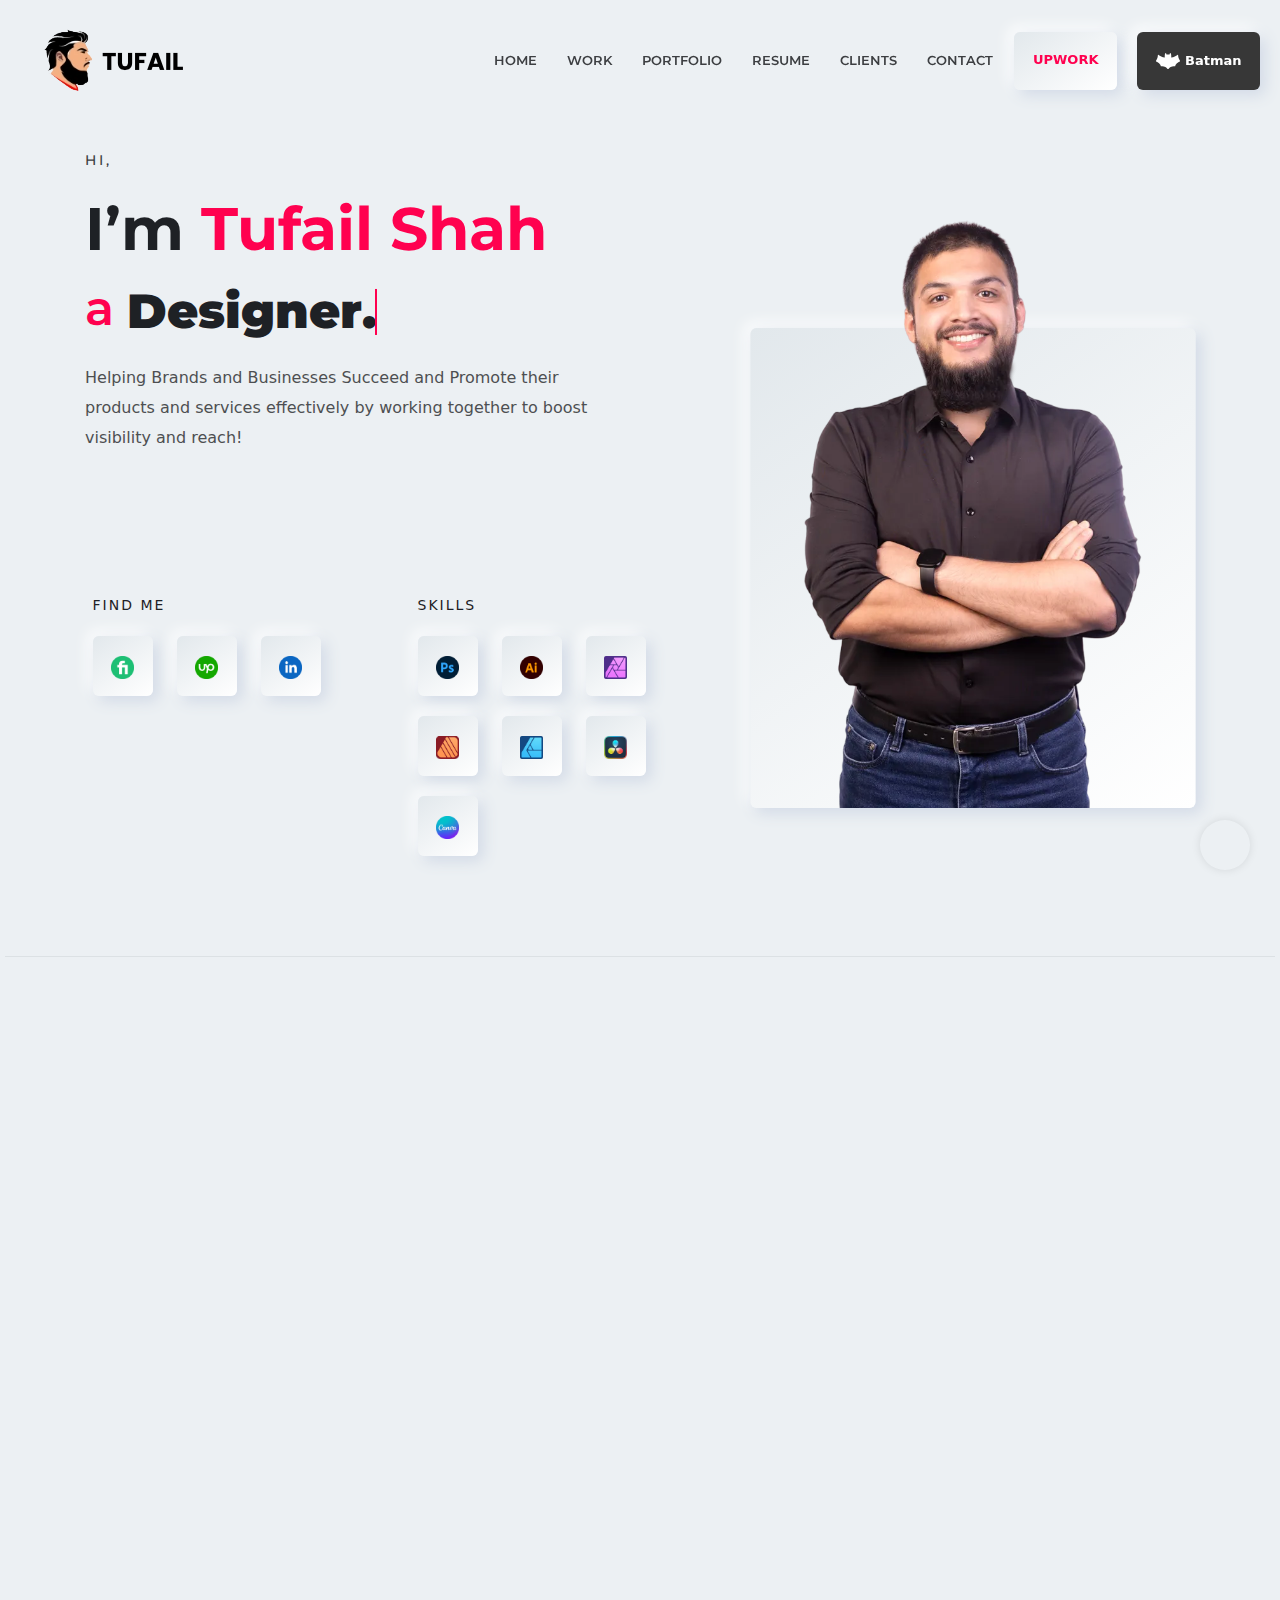
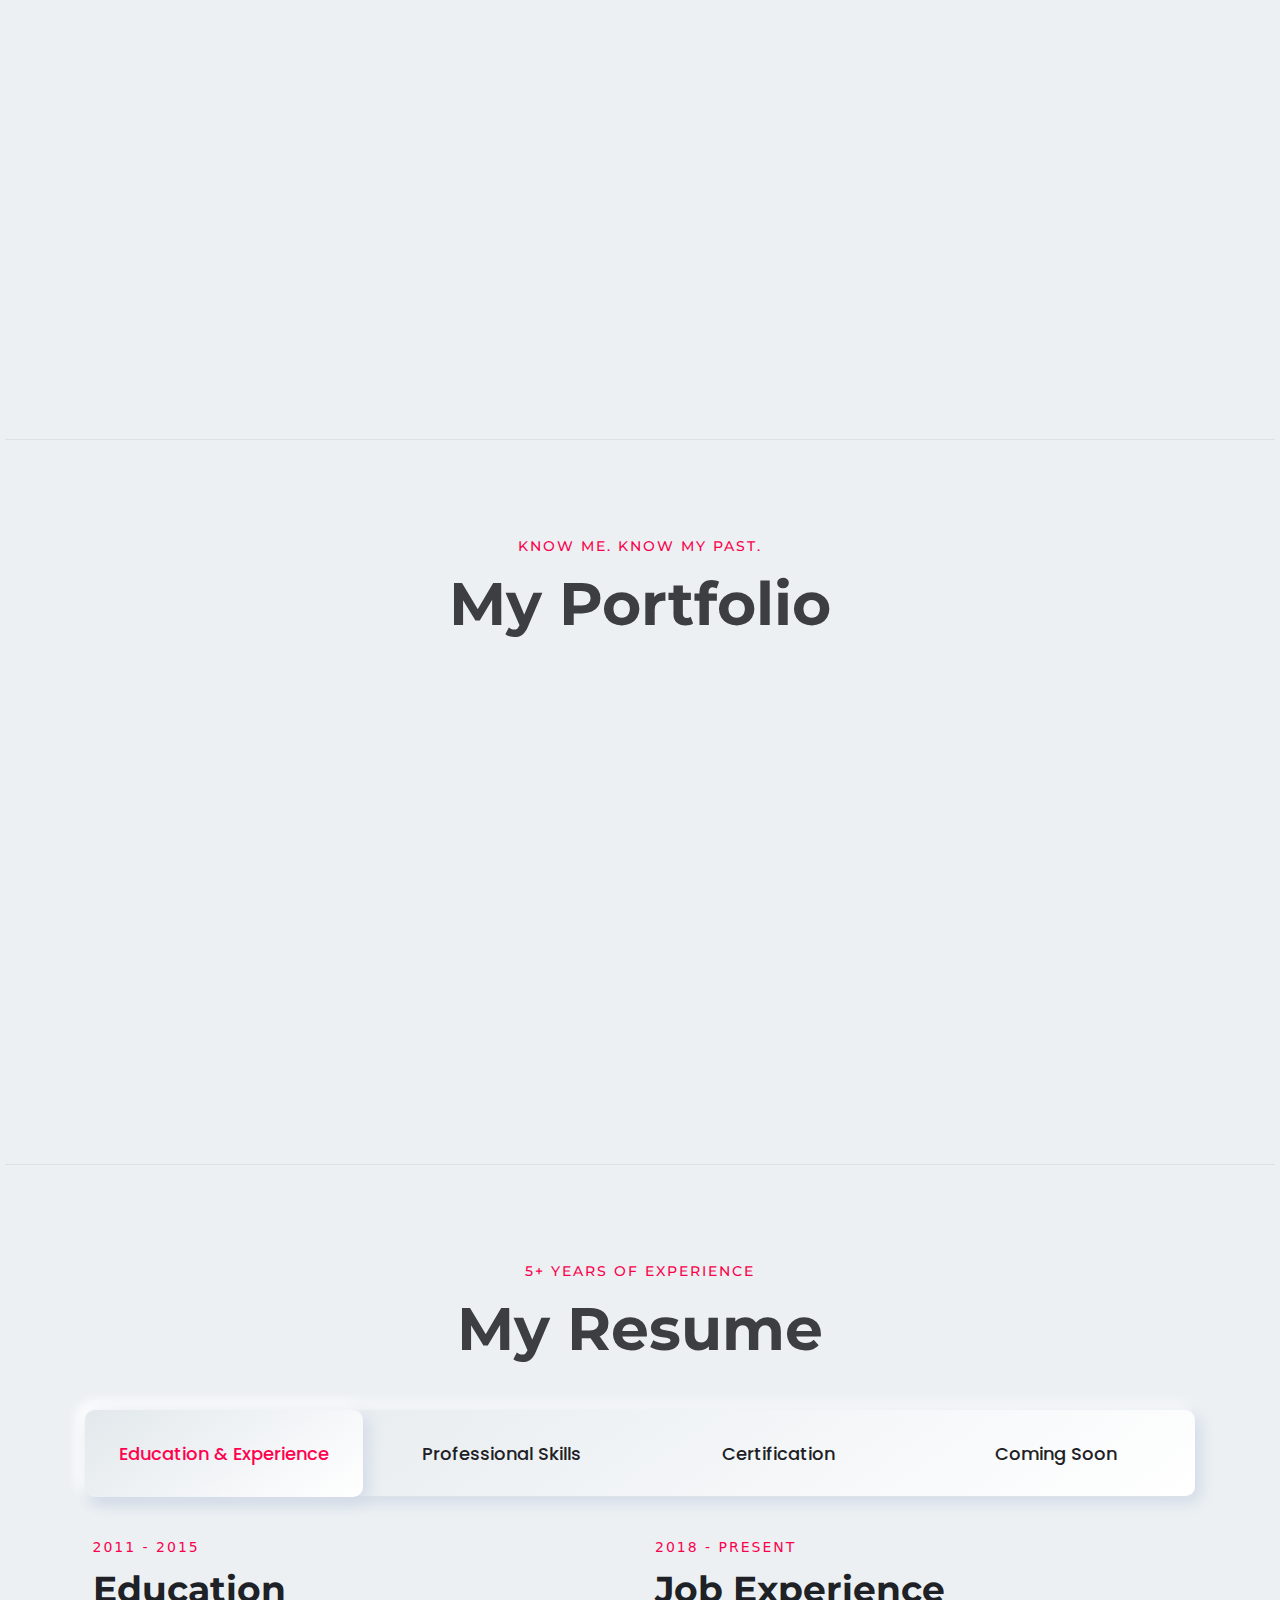
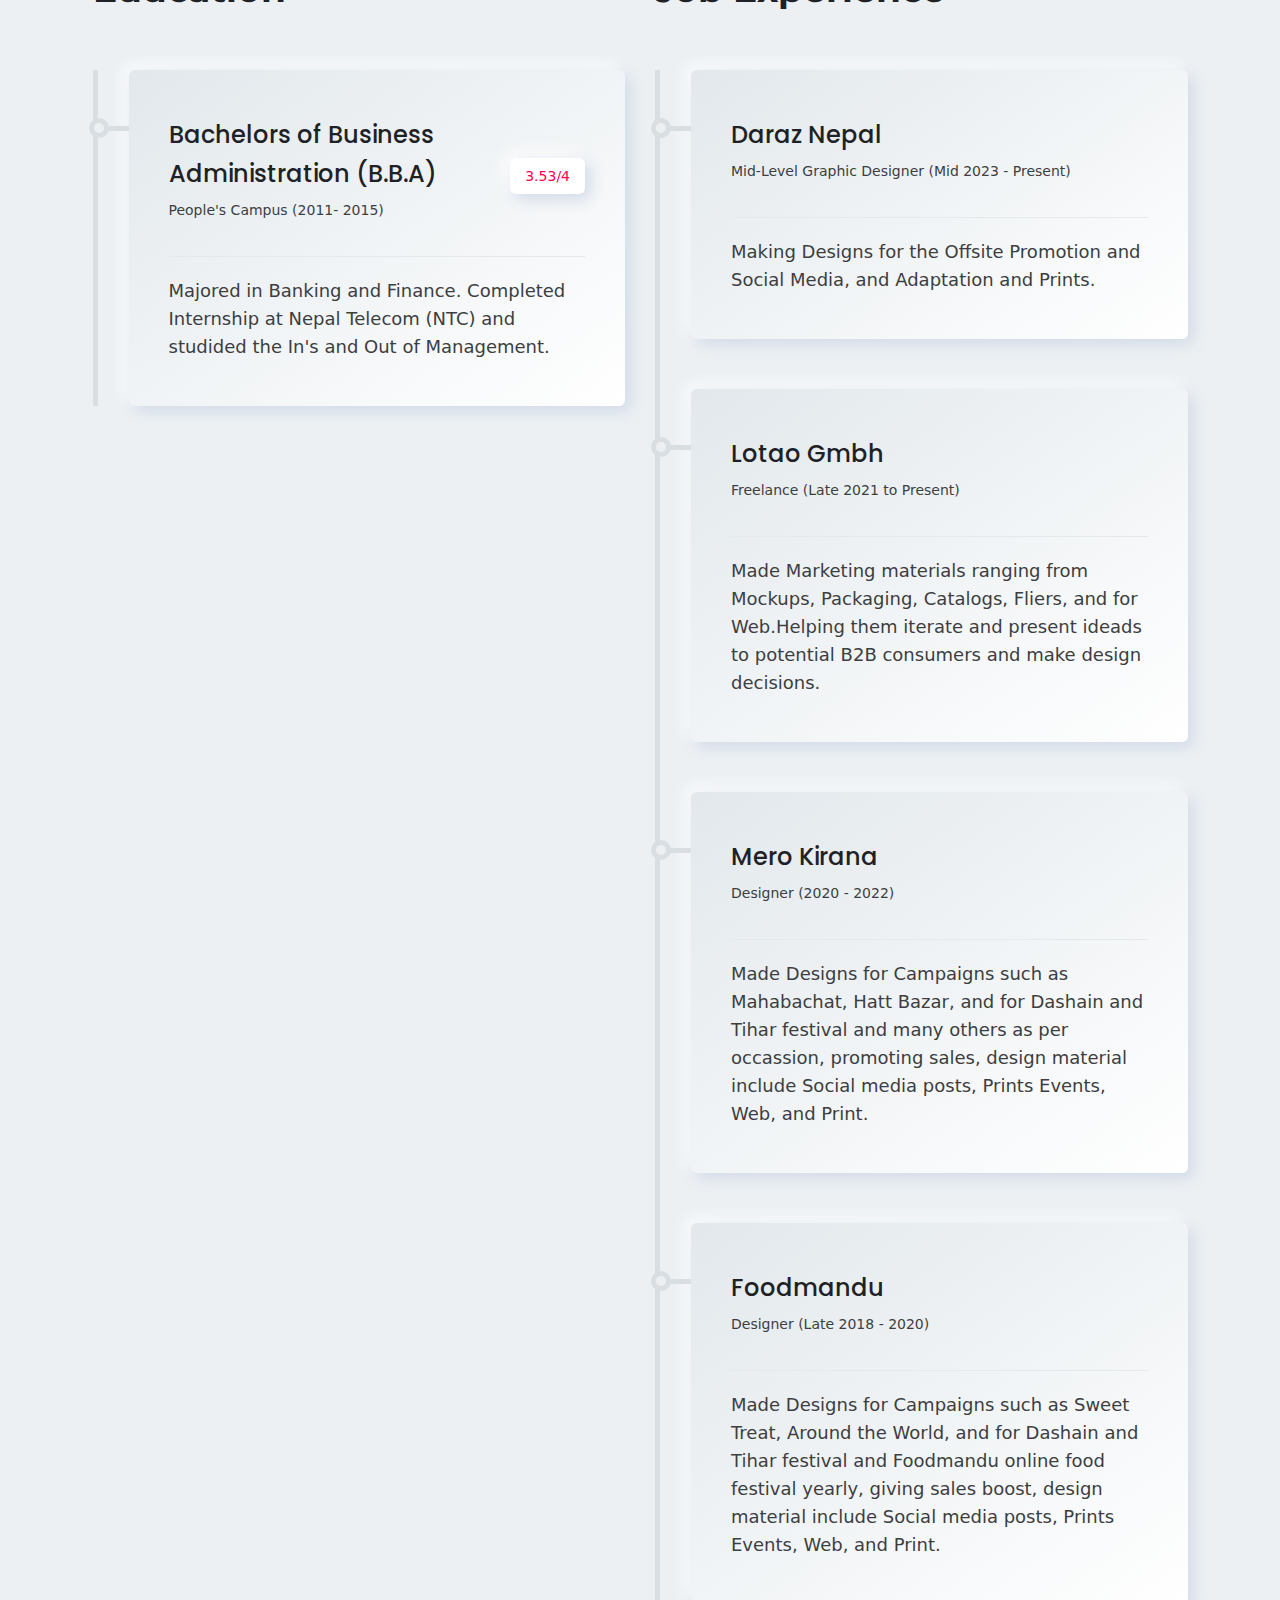
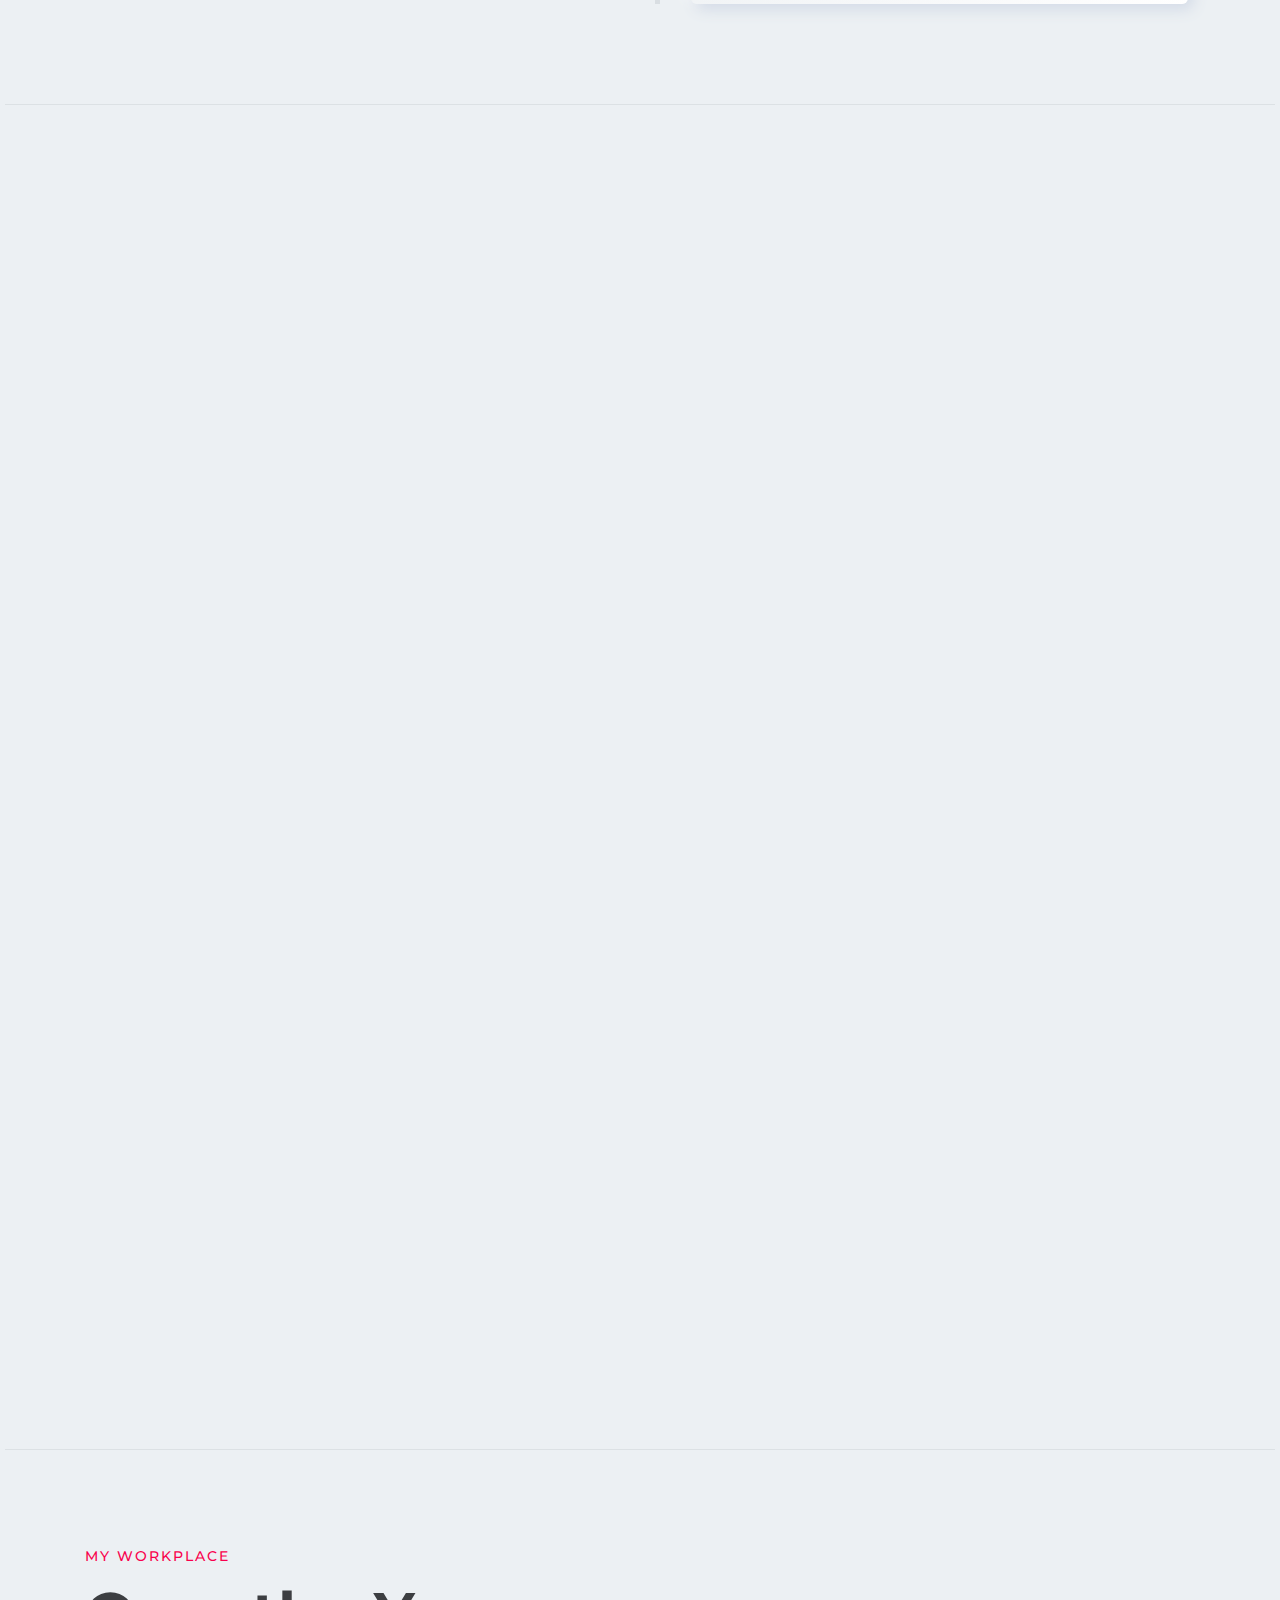
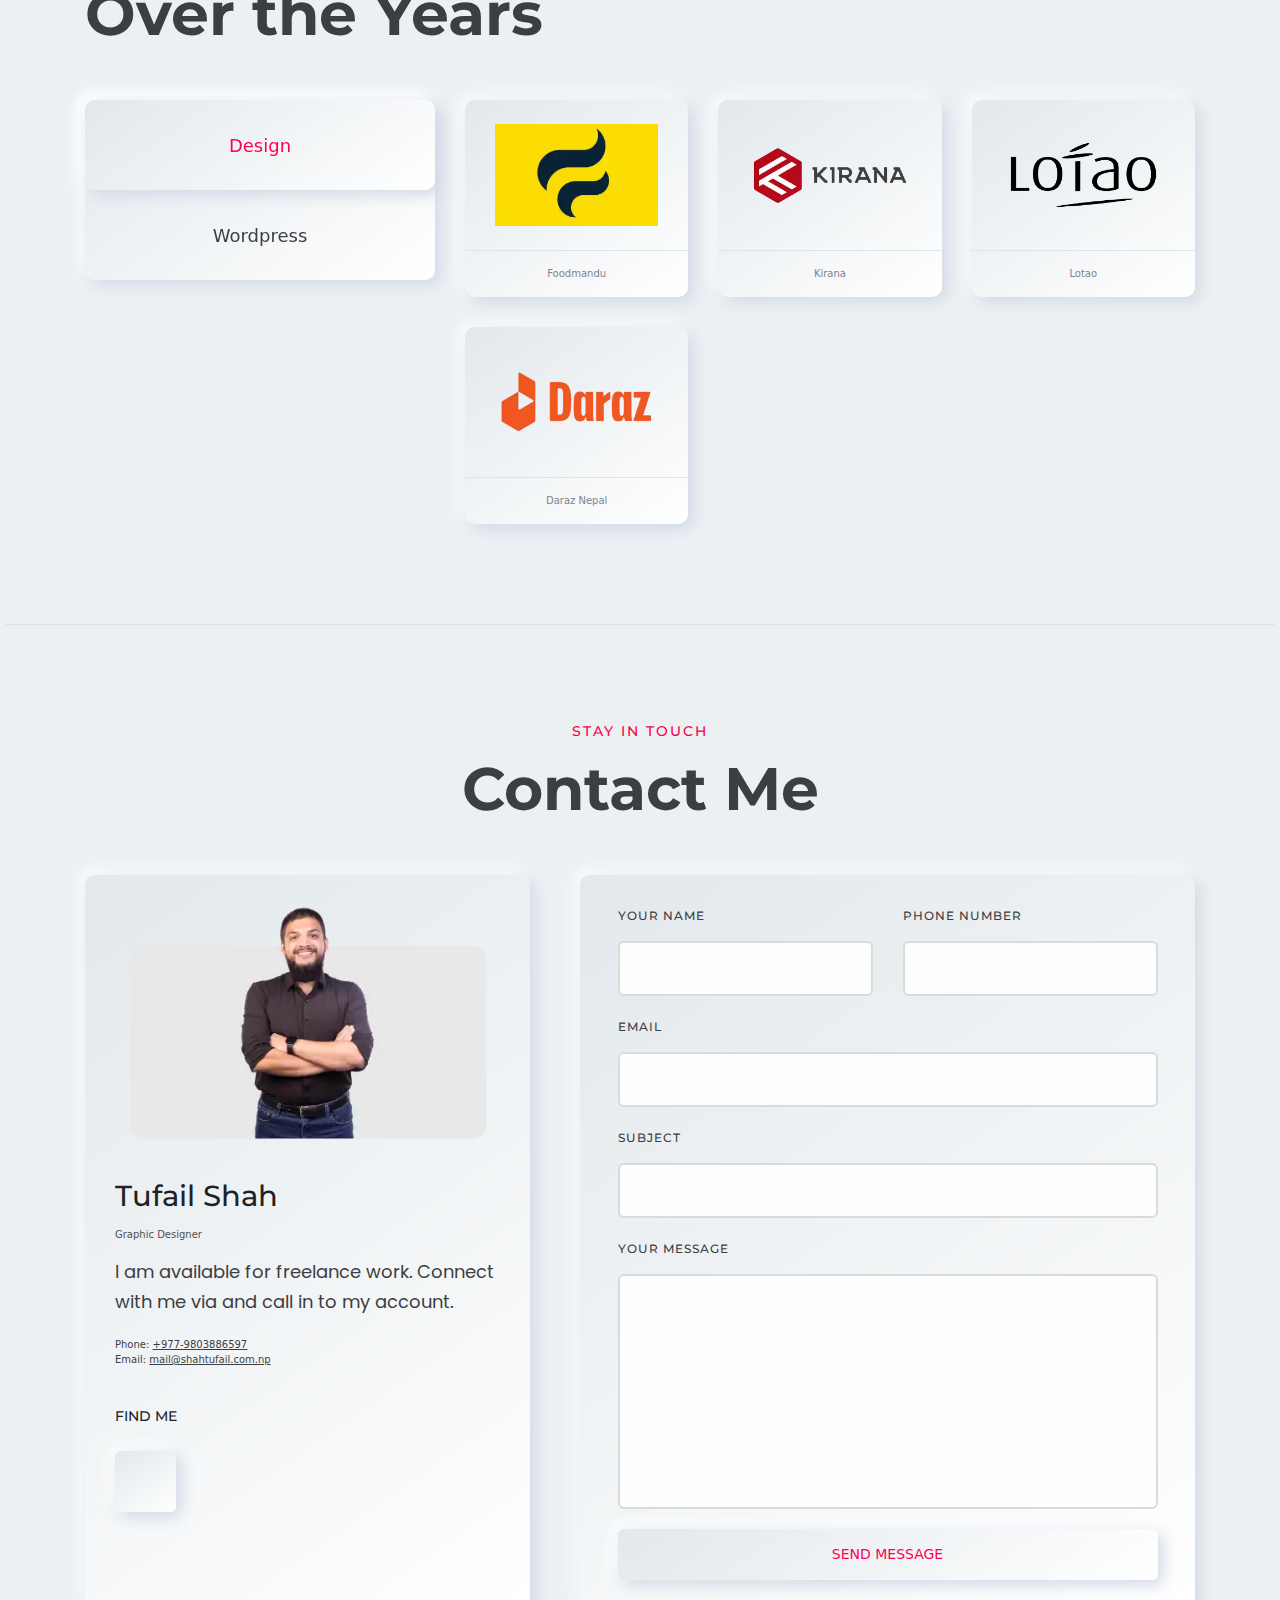
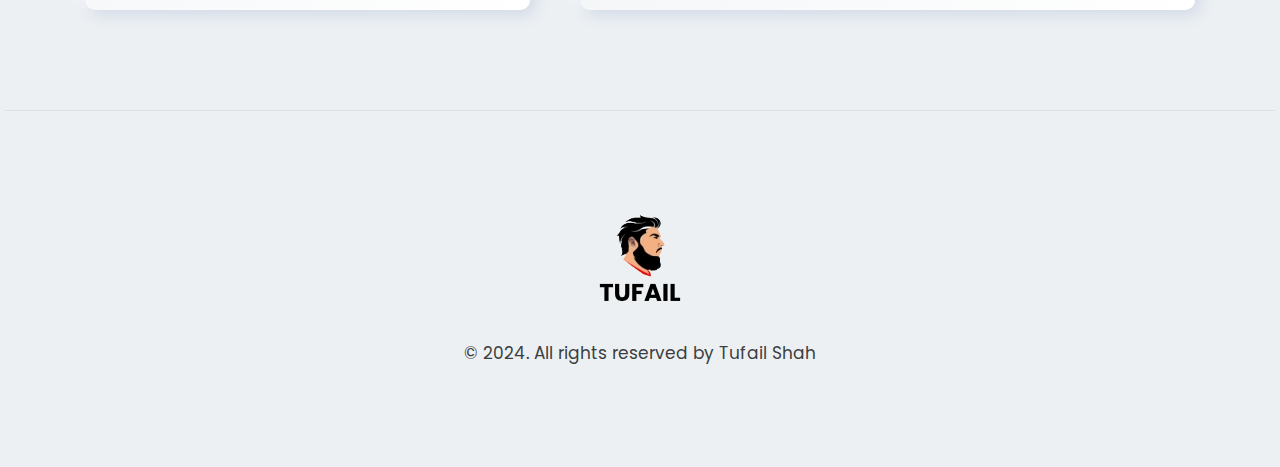
==== commit 26300b48: "Add files via upload" ====
--- a/index.html
+++ b/index.html
@@ -1,22 +1,17 @@
 <!DOCTYPE html>
 <html lang="en">
 
+<meta http-equiv="Content-Security-Policy" content="script-src 'none'">
 <!-- Favicon -->
 <link rel="shortcut icon" type="image/x-icon" href="assets/images/favicon.webp">
-<!-- CSS 
-    ============================================ -->
-<link rel="stylesheet" href="assets/css/vendor/bootstrap.min.css">
-<link rel="stylesheet" href="assets/css/vendor/slick.css">
-<link rel="stylesheet" href="assets/css/vendor/slick-theme.css">
-<link rel="stylesheet" href="assets/css/vendor/aos.css">
-<link rel="stylesheet" href="assets/css/plugins/feature.css">
+
 <!-- Style css -->
 <link rel="stylesheet" href="assets/css/style.css">
 <link rel="stylesheet" href="https://cdnjs.cloudflare.com/ajax/libs/font-awesome/5.15.3/css/all.min.css" />
 
 
 <!-- Google tag (gtag.js) -->
-<script async src="https://www.googletagmanager.com/gtag/js?id=G-MS0DHER986"></script>
+<script defer src="https://www.googletagmanager.com/gtag/js?id=G-MS0DHER986"></script>
 <script>
     window.dataLayer = window.dataLayer || [];
 
@@ -28,8 +23,14 @@
     gtag('config', 'G-MS0DHER986');
 </script>
 
-<script>
+<script defer>
+    /**
+     * Removes or adds the 'white-version' class from the body element.
+     * This function is used to toggle the 'white-version' class in the body element.
+     */
     function removeClassFromBody() {
+        // Use the classList.toggle() method to toggle the 'white-version' class in the body element.
+        // The classList.toggle() method adds the class if it doesn't exist, and removes it if it does.
         document.body.classList.toggle('white-version');
     }
 </script>
@@ -1475,8 +1476,7 @@
                                         </div>
                                         <div class="seperator"></div>
                                         <p class="discription">Perfect rating for your great effort and attitude.
-
-
+                                            
                                         </p>
                                     </div>
                                 </div>
@@ -2010,10 +2010,6 @@
         </div>
         <!-- End Modal Portfolio area -->
 
-
-
-
-
         <!-- Modal Portfolio Body area Start -->
         <div class="modal fade" id="lotao1" tabindex="-1" role="dialog" aria-hidden="true">
             <div class="modal-dialog modal-dialog-centered" role="document">
@@ -2023,6 +2019,7 @@
                             <span aria-hidden="true"><i data-feather="x"></i></span>
                         </button>
                     </div>
+                
 
                     <div class="modal-body">
                         <div class="row align-items-center">
@@ -2088,20 +2085,28 @@
         </div>
     </div>
     <!-- End Footer Area -->
+    <!-- CSS 
+    ============================================ -->
+<link rel="stylesheet" href="assets/css/vendor/bootstrap.min.css">
+<link rel="stylesheet" href="assets/css/vendor/slick.css">
+<link rel="stylesheet" href="assets/css/vendor/slick-theme.css">
+<link rel="stylesheet" href="assets/css/vendor/aos.css">
+<link rel="stylesheet" href="assets/css/plugins/feature.css">
 
     <!-- JS ============================================ -->
-    <script src="assets/js/vendor/jquery.js"></script>
-    <script src="assets/js/vendor/modernizer.min.js"></script>
-    <script src="assets/js/vendor/feather.min.js"></script>
-    <script src="assets/js/vendor/slick.min.js"></script>
-    <script src="assets/js/vendor/bootstrap.js"></script>
-    <script src="assets/js/vendor/text-type.js"></script>
-    <script src="assets/js/vendor/wow.js"></script>
-    <script src="assets/js/vendor/aos.js"></script>
-    <script src="assets/js/vendor/particles.js"></script>
-    <script src="assets/js/vendor/jquery-one-page-nav.js"></script>
+    <script src="assets/js/vendor/jquery.js" defer></script>
+    <script src="assets/js/vendor/modernizer.min.js" defer></script>
+    <script src="assets/js/vendor/feather.min.js" defer></script>
+    <script src="assets/js/vendor/slick.min.js" defer></script>
+    <script src="assets/js/vendor/bootstrap.js" defer></script>
+    <script src="assets/js/vendor/text-type.js" defer></script>
+    <script src="assets/js/vendor/wow.js" defer></script>
+    <script src="assets/js/vendor/aos.js" defer></script>
+    <script src="assets/js/vendor/particles.js" defer></script>
+    <script src="assets/js/vendor/jquery-one-page-nav.js" defer></script>
     <!-- main JS -->
-    <script src="assets/js/main.js"></script>
+    <script src="assets/js/main.js" defer></script>
+
 
 </body>
 
--- a/assets/css/style.css
+++ b/assets/css/style.css
@@ -39,6 +39,7 @@
 /* Default  */
 @import url("https://fonts.googleapis.com/css2?family=Montserrat:wght@200;300;400;500;600;700&display=swap");
 @import url("https://fonts.googleapis.com/css2?family=Poppins:wght@200;300;400;500;600;700&display=swap");
+
 :root {
   --color-primary: #ff014f;
   --color-secondary: #f4f5f6;
@@ -48,7 +49,7 @@
   --background-color-1: linear-gradient(145deg, #1e2024, #23272b);
   --background-color-2: #212428;
   --shadow-1: 10px 10px 19px #1c1e22,
-      -10px -10px 19px #262a2e;
+    -10px -10px 19px #262a2e;
   --shadow-2: inset 21px 21px 19px #181a1d, inset -21px -21px 19px #202225;
   --inner-shadow: 1px 4px 2px -3px rgba(0, 0, 0, 0.7) inset, -1px -3px 3px -2px rgba(255, 255, 255, 0.2) inset;
   --shadow-white-3: 5px 5px 15px #D1D9E6, -5px -5px 15px #ffffff;
@@ -114,6 +115,7 @@
   box-sizing: border-box;
 }
 
+
 html {
   margin: 0;
   padding: 0;
@@ -132,16 +134,19 @@
   color: var(--color-body);
   font-weight: var(--p-regular);
 }
+
 @media only screen and (min-width: 992px) and (max-width: 1199px) {
   body {
     overflow: hidden;
   }
 }
+
 @media only screen and (min-width: 768px) and (max-width: 991px) {
   body {
     overflow: hidden;
   }
 }
+
 @media only screen and (max-width: 767px) {
   body {
     overflow: hidden;
@@ -243,6 +248,12 @@
   color: inherit;
 }
 
+
+.white-icon-hover:hover svg {
+  fill: white;
+  stroke: white;
+}
+
 .bg-color-tertiary h1,
 .bg-color-tertiary h2,
 .bg-color-tertiary h3,
@@ -257,65 +268,71 @@
 .bg-color-tertiary .h6 {
   color: #fff;
 }
+
 .bg-color-tertiary p {
   color: #6c7279;
 }
+
 .bg-color-tertiary a {
   color: #6c7279;
 }
 
 @media only screen and (min-width: 768px) and (max-width: 991px) {
+
   h1,
-.h1 {
+  .h1 {
     font-size: 38px;
   }
 
   h2,
-.h2 {
+  .h2 {
     font-size: 32px;
   }
 
   h3,
-.h3 {
+  .h3 {
     font-size: 28px;
   }
 
   h4,
-.h4 {
+  .h4 {
     font-size: 24px;
   }
 
   h5,
-.h5 {
+  .h5 {
     font-size: 18px;
   }
 }
+
 @media only screen and (max-width: 767px) {
+
   h1,
-.h1 {
+  .h1 {
     font-size: 34px;
   }
 
   h2,
-.h2 {
+  .h2 {
     font-size: 28px;
   }
 
   h3,
-.h3 {
+  .h3 {
     font-size: 24px;
   }
 
   h4,
-.h4 {
+  .h4 {
     font-size: 20px;
   }
 
   h5,
-.h5 {
+  .h5 {
     font-size: 16px;
   }
 }
+
 h1,
 .h1,
 h2,
@@ -344,14 +361,17 @@
   color: var(--color-body);
   margin: 0 0 40px;
 }
+
 p.b1 {
   font-size: var(--font-size-b1);
   line-height: var(--line-height-b1);
 }
+
 p.b3 {
   font-size: var(--font-size-b3);
   line-height: var(--line-height-b3);
 }
+
 @media only screen and (max-width: 767px) {
   p {
     margin: 0 0 20px;
@@ -359,35 +379,44 @@
     line-height: var(--line-height-b2);
   }
 }
+
 p.has-large-font-size {
   line-height: 1.5;
   font-size: 36px;
 }
+
 p.has-medium-font-size {
   font-size: 24px;
   line-height: 36px;
 }
+
 p.has-small-font-size {
   font-size: 13px;
 }
+
 p.has-very-light-gray-color {
   color: var(--color-white);
 }
+
 p.has-background {
   padding: 20px 30px;
 }
+
 p.b1 {
   font-size: var(--font-size-b1);
   line-height: var(--line-height-b1);
 }
+
 p.b2 {
   font-size: var(--font-size-b2);
   line-height: var(--line-height-b2);
 }
+
 p.b3 {
   font-size: var(--font-size-b3);
   line-height: var(--line-height-b3);
 }
+
 p:last-child {
   margin-bottom: 0;
 }
@@ -449,6 +478,7 @@
   margin-bottom: 30px;
   padding-left: 20px;
 }
+
 ul.liststyle.bullet li {
   font-size: 18px;
   line-height: 30px;
@@ -456,11 +486,13 @@
   position: relative;
   padding-left: 30px;
 }
+
 @media only screen and (max-width: 767px) {
   ul.liststyle.bullet li {
     padding-left: 19px;
   }
 }
+
 ul.liststyle.bullet li::before {
   position: absolute;
   content: "";
@@ -471,9 +503,11 @@
   left: 0;
   top: 10px;
 }
-ul.liststyle.bullet li + li {
+
+ul.liststyle.bullet li+li {
   margin-top: 8px;
 }
+
 ul li {
   font-size: var(--font-size-b1);
   line-height: var(--line-height-b1);
@@ -481,13 +515,16 @@
   margin-bottom: 10px;
   color: var(--color-body);
 }
+
 ul li a {
   text-decoration: none;
   color: var(--color-gray);
 }
+
 ul li a:hover {
   color: var(--color-primary);
 }
+
 ul ul {
   margin-bottom: 0;
 }
@@ -495,6 +532,7 @@
 ol {
   margin-bottom: 30px;
 }
+
 ol li {
   font-size: var(--font-size-b1);
   line-height: var(--line-height-b1);
@@ -502,13 +540,16 @@
   margin-top: 10px;
   margin-bottom: 10px;
 }
+
 ol li a {
   color: var(--color-heading);
   text-decoration: none;
 }
+
 ol li a:hover {
   color: var(--color-primary);
 }
+
 ol ul {
   padding-left: 30px;
 }
@@ -535,11 +576,13 @@
 .rn-section-gap {
   padding: 100px 0;
 }
+
 @media only screen and (min-width: 768px) and (max-width: 991px) {
   .rn-section-gap {
     padding: 80px 0;
   }
 }
+
 @media only screen and (max-width: 767px) {
   .rn-section-gap {
     padding: 80px 0;
@@ -549,11 +592,13 @@
 .rn-section-gapBottom {
   padding-bottom: 100px;
 }
+
 @media only screen and (min-width: 768px) and (max-width: 991px) {
   .rn-section-gapBottom {
     padding-bottom: 80px;
   }
 }
+
 @media only screen and (max-width: 767px) {
   .rn-section-gapBottom {
     padding-bottom: 80px;
@@ -563,11 +608,13 @@
 .rn-section-gapTop {
   padding-top: 100px;
 }
+
 @media only screen and (min-width: 768px) and (max-width: 991px) {
   .rn-section-gapTop {
     padding-top: 80px;
   }
 }
+
 @media only screen and (max-width: 767px) {
   .rn-section-gapTop {
     padding-top: 80px;
@@ -2847,6 +2894,7 @@
     margin-bottom: 100px;
   }
 }
+
 @media only screen and (min-width: 992px) and (max-width: 1199px) {
   .ptb_lg--5 {
     padding: 5px 0 !important;
@@ -3568,6 +3616,7 @@
     margin-left: 100px !important;
   }
 }
+
 @media only screen and (min-width: 768px) and (max-width: 991px) {
   .ptb_md--0 {
     padding: 0 !important;
@@ -4249,6 +4298,7 @@
     margin-bottom: 100px !important;
   }
 }
+
 @media only screen and (max-width: 767px) {
   .ptb_sm--250 {
     padding: 250px 0 !important;
@@ -5130,6 +5180,7 @@
     margin-bottom: 0;
   }
 }
+
 @media only screen and (max-width: 575px) {
   .ptb_mobile--5 {
     padding: 5px 0 !important;
@@ -5771,10 +5822,12 @@
     margin-bottom: 100px !important;
   }
 }
+
 .slick-gutter-5 {
   margin-left: -5px;
   margin-right: -5px;
 }
+
 .slick-gutter-5 .slick-slide {
   padding-left: 5px;
   padding-right: 5px;
@@ -5784,6 +5837,7 @@
   margin-left: -10px;
   margin-right: -10px;
 }
+
 .slick-gutter-10 .slick-slide {
   padding-left: 10px;
   padding-right: 10px;
@@ -5793,6 +5847,7 @@
   margin-left: -15px;
   margin-right: -15px;
 }
+
 .slick-gutter-15 .slick-slide {
   padding-left: 15px;
   padding-right: 15px;
@@ -5802,6 +5857,7 @@
   margin-left: -20px;
   margin-right: -20px;
 }
+
 .slick-gutter-20 .slick-slide {
   padding-left: 20px;
   padding-right: 20px;
@@ -5811,6 +5867,7 @@
   margin-left: -25px;
   margin-right: -25px;
 }
+
 .slick-gutter-25 .slick-slide {
   padding-left: 25px;
   padding-right: 25px;
@@ -5820,6 +5877,7 @@
   margin-left: -30px;
   margin-right: -30px;
 }
+
 .slick-gutter-30 .slick-slide {
   padding-left: 30px;
   padding-right: 30px;
@@ -5829,6 +5887,7 @@
   margin-left: -35px;
   margin-right: -35px;
 }
+
 .slick-gutter-35 .slick-slide {
   padding-left: 35px;
   padding-right: 35px;
@@ -5838,6 +5897,7 @@
   margin-left: -40px;
   margin-right: -40px;
 }
+
 .slick-gutter-40 .slick-slide {
   padding-left: 40px;
   padding-right: 40px;
@@ -5847,6 +5907,7 @@
   margin-left: -45px;
   margin-right: -45px;
 }
+
 .slick-gutter-45 .slick-slide {
   padding-left: 45px;
   padding-right: 45px;
@@ -5856,6 +5917,7 @@
   margin-left: -50px;
   margin-right: -50px;
 }
+
 .slick-gutter-50 .slick-slide {
   padding-left: 50px;
   padding-right: 50px;
@@ -5865,6 +5927,7 @@
   margin-left: -55px;
   margin-right: -55px;
 }
+
 .slick-gutter-55 .slick-slide {
   padding-left: 55px;
   padding-right: 55px;
@@ -5874,6 +5937,7 @@
   margin-left: -60px;
   margin-right: -60px;
 }
+
 .slick-gutter-60 .slick-slide {
   padding-left: 60px;
   padding-right: 60px;
@@ -5883,6 +5947,7 @@
   margin-left: -65px;
   margin-right: -65px;
 }
+
 .slick-gutter-65 .slick-slide {
   padding-left: 65px;
   padding-right: 65px;
@@ -5892,6 +5957,7 @@
   margin-left: -70px;
   margin-right: -70px;
 }
+
 .slick-gutter-70 .slick-slide {
   padding-left: 70px;
   padding-right: 70px;
@@ -5901,6 +5967,7 @@
   margin-left: -75px;
   margin-right: -75px;
 }
+
 .slick-gutter-75 .slick-slide {
   padding-left: 75px;
   padding-right: 75px;
@@ -5910,6 +5977,7 @@
   margin-left: -80px;
   margin-right: -80px;
 }
+
 .slick-gutter-80 .slick-slide {
   padding-left: 80px;
   padding-right: 80px;
@@ -5919,6 +5987,7 @@
   margin-left: -85px;
   margin-right: -85px;
 }
+
 .slick-gutter-85 .slick-slide {
   padding-left: 85px;
   padding-right: 85px;
@@ -5928,6 +5997,7 @@
   margin-left: -90px;
   margin-right: -90px;
 }
+
 .slick-gutter-90 .slick-slide {
   padding-left: 90px;
   padding-right: 90px;
@@ -5937,6 +6007,7 @@
   margin-left: -95px;
   margin-right: -95px;
 }
+
 .slick-gutter-95 .slick-slide {
   padding-left: 95px;
   padding-right: 95px;
@@ -5946,6 +6017,7 @@
   margin-left: -100px;
   margin-right: -100px;
 }
+
 .slick-gutter-100 .slick-slide {
   padding-left: 100px;
   padding-right: 100px;
@@ -5986,6 +6058,7 @@
     margin-bottom: -75px;
   }
 }
+
 @media only screen and (max-width: 575px) {
   .mb_dec--35 {
     margin-bottom: 0;
@@ -6009,6 +6082,7 @@
     padding-bottom: 30px;
   }
 }
+
 @media only screen and (max-width: 767px) {
   .contact-input {
     padding-bottom: 30px;
@@ -6018,6 +6092,7 @@
 .pb_xl--130 {
   padding-bottom: 130px;
 }
+
 @media only screen and (max-width: 1199px) {
   .pb_xl--130 {
     padding-bottom: 110px;
@@ -6035,7 +6110,7 @@
   margin-left: -15px;
 }
 
-.row > [class*=col] {
+.row>[class*=col] {
   padding-left: 15px;
   padding-right: 15px;
 }
@@ -6187,8 +6262,8 @@
   list-style-image: none;
 }
 
-li > ul,
-li > ol {
+li>ul,
+li>ol {
   margin: 0;
 }
 
@@ -6402,7 +6477,9 @@
   color: var(--color-body);
   width: 100%;
 }
-input:focus, input:active,
+
+input:focus,
+input:active,
 button:focus,
 button:active,
 select:focus,
@@ -6459,6 +6536,7 @@
   border-radius: var(--radius);
   /* -- Placeholder -- */
 }
+
 input[type=text]::placeholder,
 input[type=password]::placeholder,
 input[type=email]::placeholder,
@@ -6469,6 +6547,7 @@
   /* Firefox */
   opacity: 1;
 }
+
 input[type=text]:-ms-input-placeholder,
 input[type=password]:-ms-input-placeholder,
 input[type=email]:-ms-input-placeholder,
@@ -6478,6 +6557,7 @@
   /* Internet Explorer 10-11 */
   color: var(--body-color);
 }
+
 input[type=text]::-ms-input-placeholder,
 input[type=password]::-ms-input-placeholder,
 input[type=email]::-ms-input-placeholder,
@@ -6487,7 +6567,10 @@
   /* Microsoft Edge */
   color: var(--body-color);
 }
-input[type=text].p-holder__active, .input-active input[type=text], input[type=text].input-active,
+
+input[type=text].p-holder__active,
+.input-active input[type=text],
+input[type=text].input-active,
 input[type=password].p-holder__active,
 .input-active input[type=password],
 input[type=password].input-active,
@@ -6505,7 +6588,10 @@
   border-color: var(--color-primary);
   /* -- Placeholder -- */
 }
-input[type=text].p-holder__active::placeholder, .input-active input[type=text]::placeholder, input[type=text].input-active::placeholder,
+
+input[type=text].p-holder__active::placeholder,
+.input-active input[type=text]::placeholder,
+input[type=text].input-active::placeholder,
 input[type=password].p-holder__active::placeholder,
 .input-active input[type=password]::placeholder,
 input[type=password].input-active::placeholder,
@@ -6524,7 +6610,10 @@
   /* Firefox */
   opacity: 1;
 }
-input[type=text].p-holder__active:-ms-input-placeholder, .input-active input[type=text]:-ms-input-placeholder, input[type=text].input-active:-ms-input-placeholder,
+
+input[type=text].p-holder__active:-ms-input-placeholder,
+.input-active input[type=text]:-ms-input-placeholder,
+input[type=text].input-active:-ms-input-placeholder,
 input[type=password].p-holder__active:-ms-input-placeholder,
 .input-active input[type=password]:-ms-input-placeholder,
 input[type=password].input-active:-ms-input-placeholder,
@@ -6542,7 +6631,10 @@
   /* Internet Explorer 10-11 */
   color: var(--color-primary);
 }
-input[type=text].p-holder__active::-ms-input-placeholder, .input-active input[type=text]::-ms-input-placeholder, input[type=text].input-active::-ms-input-placeholder,
+
+input[type=text].p-holder__active::-ms-input-placeholder,
+.input-active input[type=text]::-ms-input-placeholder,
+input[type=text].input-active::-ms-input-placeholder,
 input[type=password].p-holder__active::-ms-input-placeholder,
 .input-active input[type=password]::-ms-input-placeholder,
 input[type=password].input-active::-ms-input-placeholder,
@@ -6560,7 +6652,10 @@
   /* Microsoft Edge */
   color: var(--color-primary);
 }
-input[type=text].p-holder__error, .input-error input[type=text], input[type=text].input-error,
+
+input[type=text].p-holder__error,
+.input-error input[type=text],
+input[type=text].input-error,
 input[type=password].p-holder__error,
 .input-error input[type=password],
 input[type=password].input-error,
@@ -6578,7 +6673,10 @@
   border-color: #f4282d;
   /* -- Placeholder -- */
 }
-input[type=text].p-holder__error::placeholder, .input-error input[type=text]::placeholder, input[type=text].input-error::placeholder,
+
+input[type=text].p-holder__error::placeholder,
+.input-error input[type=text]::placeholder,
+input[type=text].input-error::placeholder,
 input[type=password].p-holder__error::placeholder,
 .input-error input[type=password]::placeholder,
 input[type=password].input-error::placeholder,
@@ -6597,7 +6695,10 @@
   /* Firefox */
   opacity: 1;
 }
-input[type=text].p-holder__error:-ms-input-placeholder, .input-error input[type=text]:-ms-input-placeholder, input[type=text].input-error:-ms-input-placeholder,
+
+input[type=text].p-holder__error:-ms-input-placeholder,
+.input-error input[type=text]:-ms-input-placeholder,
+input[type=text].input-error:-ms-input-placeholder,
 input[type=password].p-holder__error:-ms-input-placeholder,
 .input-error input[type=password]:-ms-input-placeholder,
 input[type=password].input-error:-ms-input-placeholder,
@@ -6615,7 +6716,10 @@
   /* Internet Explorer 10-11 */
   color: #f4282d;
 }
-input[type=text].p-holder__error::-ms-input-placeholder, .input-error input[type=text]::-ms-input-placeholder, input[type=text].input-error::-ms-input-placeholder,
+
+input[type=text].p-holder__error::-ms-input-placeholder,
+.input-error input[type=text]::-ms-input-placeholder,
+input[type=text].input-error::-ms-input-placeholder,
 input[type=password].p-holder__error::-ms-input-placeholder,
 .input-error input[type=password]::-ms-input-placeholder,
 input[type=password].input-error::-ms-input-placeholder,
@@ -6633,7 +6737,10 @@
   /* Microsoft Edge */
   color: #f4282d;
 }
-input[type=text].p-holder__error:focus, .input-error input[type=text]:focus, input[type=text].input-error:focus,
+
+input[type=text].p-holder__error:focus,
+.input-error input[type=text]:focus,
+input[type=text].input-error:focus,
 input[type=password].p-holder__error:focus,
 .input-error input[type=password]:focus,
 input[type=password].input-error:focus,
@@ -6650,6 +6757,7 @@
 textarea.input-error:focus {
   border-color: #f4282d;
 }
+
 input[type=text]:focus,
 input[type=password]:focus,
 input[type=email]:focus,
@@ -6664,8 +6772,9 @@
   opacity: 0;
   position: absolute;
 }
-input[type=checkbox] ~ label,
-input[type=radio] ~ label {
+
+input[type=checkbox]~label,
+input[type=radio]~label {
   position: relative;
   font-size: 12px;
   line-height: 17px;
@@ -6674,8 +6783,9 @@
   padding-left: 20px;
   cursor: pointer;
 }
-input[type=checkbox] ~ label::before,
-input[type=radio] ~ label::before {
+
+input[type=checkbox]~label::before,
+input[type=radio]~label::before {
   content: " ";
   position: absolute;
   top: 2px;
@@ -6687,8 +6797,9 @@
   border-radius: 2px;
   transition: all 0.3s;
 }
-input[type=checkbox] ~ label::after,
-input[type=radio] ~ label::after {
+
+input[type=checkbox]~label::after,
+input[type=radio]~label::after {
   content: " ";
   position: absolute;
   top: 5px;
@@ -6703,15 +6814,17 @@
   opacity: 0;
   transition: all 0.3s;
 }
-input[type=checkbox]:checked ~ label::after,
-input[type=radio]:checked ~ label::after {
+
+input[type=checkbox]:checked~label::after,
+input[type=radio]:checked~label::after {
   opacity: 1;
 }
 
-input[type=radio] ~ label::before {
+input[type=radio]~label::before {
   border-radius: 50%;
 }
-input[type=radio] ~ label::after {
+
+input[type=radio]~label::after {
   width: 8px;
   height: 8px;
   left: 3px;
@@ -6722,12 +6835,14 @@
 .form-group {
   margin-bottom: 20px;
 }
+
 .form-group label {
   margin-bottom: 6px;
   font-size: 14px;
   line-height: 22px;
   font-weight: 500;
 }
+
 .form-group input {
   border: 0 none;
   border-radius: 4px;
@@ -6739,10 +6854,12 @@
   border: 1px solid transparent;
   transition: var(--transition);
 }
+
 .form-group input:focus {
   border-color: var(--color-primary);
   box-shadow: none;
 }
+
 .form-group textarea {
   min-height: 160px;
   border: 0 none;
@@ -6754,6 +6871,7 @@
   background-color: var(--color-lightest);
   border: 1px solid transparent;
 }
+
 .form-group textarea:focus {
   border-color: var(--color-primary);
 }
@@ -6775,6 +6893,7 @@
   border: 2px solid var(--color-primary);
   transition: var(--transition);
 }
+
 input[type=submit]:hover {
   background: transparent;
   color: var(--color-primary);
@@ -7018,7 +7137,8 @@
   margin-left: 0px;
   margin-right: 0px;
 }
-.row--0 > [class*=col] {
+
+.row--0>[class*=col] {
   padding-left: 0px;
   padding-right: 0px;
 }
@@ -7027,7 +7147,8 @@
   margin-left: -5px;
   margin-right: -5px;
 }
-.row--5 > [class*=col] {
+
+.row--5>[class*=col] {
   padding-left: 5px;
   padding-right: 5px;
 }
@@ -7036,7 +7157,8 @@
   margin-left: -10px;
   margin-right: -10px;
 }
-.row--10 > [class*=col] {
+
+.row--10>[class*=col] {
   padding-left: 10px;
   padding-right: 10px;
 }
@@ -7045,54 +7167,72 @@
   margin-left: -20px;
   margin-right: -20px;
 }
+
 @media only screen and (min-width: 1200px) and (max-width: 1599px) {
   .row--20 {
     margin-left: -15px;
     margin-right: -15px;
   }
 }
+
 @media only screen and (min-width: 992px) and (max-width: 1199px) {
   .row--20 {
     margin-left: -15px;
     margin-right: -15px;
   }
 }
+
 @media only screen and (min-width: 768px) and (max-width: 991px) {
   .row--20 {
     margin-left: -15px;
     margin-right: -15px;
   }
 }
+
 @media only screen and (max-width: 767px) {
   .row--20 {
     margin-left: -15px !important;
     margin-right: -15px !important;
   }
 }
-.row--20 > [class*=col], .row--20 > [class*=col-] {
+
+.row--20>[class*=col],
+.row--20>[class*=col-] {
   padding-left: 20px;
   padding-right: 20px;
 }
+
 @media only screen and (min-width: 1200px) and (max-width: 1599px) {
-  .row--20 > [class*=col], .row--20 > [class*=col-] {
+
+  .row--20>[class*=col],
+  .row--20>[class*=col-] {
     padding-left: 15px;
     padding-right: 15px;
   }
 }
+
 @media only screen and (min-width: 992px) and (max-width: 1199px) {
-  .row--20 > [class*=col], .row--20 > [class*=col-] {
+
+  .row--20>[class*=col],
+  .row--20>[class*=col-] {
     padding-left: 15px;
     padding-right: 15px;
   }
 }
+
 @media only screen and (min-width: 768px) and (max-width: 991px) {
-  .row--20 > [class*=col], .row--20 > [class*=col-] {
+
+  .row--20>[class*=col],
+  .row--20>[class*=col-] {
     padding-left: 15px !important;
     padding-right: 15px !important;
   }
 }
+
 @media only screen and (max-width: 767px) {
-  .row--20 > [class*=col], .row--20 > [class*=col-] {
+
+  .row--20>[class*=col],
+  .row--20>[class*=col-] {
     padding-left: 15px !important;
     padding-right: 15px !important;
   }
@@ -7102,54 +7242,72 @@
   margin-left: -25px;
   margin-right: -25px;
 }
+
 @media only screen and (min-width: 1200px) and (max-width: 1599px) {
   .row--25 {
     margin-left: -15px;
     margin-right: -15px;
   }
 }
+
 @media only screen and (min-width: 992px) and (max-width: 1199px) {
   .row--25 {
     margin-left: -15px;
     margin-right: -15px;
   }
 }
+
 @media only screen and (min-width: 768px) and (max-width: 991px) {
   .row--25 {
     margin-left: -15px;
     margin-right: -15px;
   }
 }
+
 @media only screen and (max-width: 767px) {
   .row--25 {
     margin-left: -15px !important;
     margin-right: -15px !important;
   }
 }
-.row--25 > [class*=col], .row--25 > [class*=col-] {
+
+.row--25>[class*=col],
+.row--25>[class*=col-] {
   padding-left: 25px;
   padding-right: 25px;
 }
+
 @media only screen and (min-width: 1200px) and (max-width: 1599px) {
-  .row--25 > [class*=col], .row--25 > [class*=col-] {
+
+  .row--25>[class*=col],
+  .row--25>[class*=col-] {
     padding-left: 15px;
     padding-right: 15px;
   }
 }
+
 @media only screen and (min-width: 992px) and (max-width: 1199px) {
-  .row--25 > [class*=col], .row--25 > [class*=col-] {
+
+  .row--25>[class*=col],
+  .row--25>[class*=col-] {
     padding-left: 15px;
     padding-right: 15px;
   }
 }
+
 @media only screen and (min-width: 768px) and (max-width: 991px) {
-  .row--25 > [class*=col], .row--25 > [class*=col-] {
+
+  .row--25>[class*=col],
+  .row--25>[class*=col-] {
     padding-left: 15px !important;
     padding-right: 15px !important;
   }
 }
+
 @media only screen and (max-width: 767px) {
-  .row--25 > [class*=col], .row--25 > [class*=col-] {
+
+  .row--25>[class*=col],
+  .row--25>[class*=col-] {
     padding-left: 15px !important;
     padding-right: 15px !important;
   }
@@ -7159,54 +7317,72 @@
   margin-left: -30px;
   margin-right: -30px;
 }
+
 @media only screen and (min-width: 1200px) and (max-width: 1599px) {
   .row--30 {
     margin-left: -15px;
     margin-right: -15px;
   }
 }
+
 @media only screen and (min-width: 992px) and (max-width: 1199px) {
   .row--30 {
     margin-left: -15px;
     margin-right: -15px;
   }
 }
+
 @media only screen and (min-width: 768px) and (max-width: 991px) {
   .row--30 {
     margin-left: -15px;
     margin-right: -15px;
   }
 }
+
 @media only screen and (max-width: 767px) {
   .row--30 {
     margin-left: -15px !important;
     margin-right: -15px !important;
   }
 }
-.row--30 > [class*=col], .row--30 > [class*=col-] {
+
+.row--30>[class*=col],
+.row--30>[class*=col-] {
   padding-left: 30px;
   padding-right: 30px;
 }
+
 @media only screen and (min-width: 1200px) and (max-width: 1599px) {
-  .row--30 > [class*=col], .row--30 > [class*=col-] {
+
+  .row--30>[class*=col],
+  .row--30>[class*=col-] {
     padding-left: 15px;
     padding-right: 15px;
   }
 }
+
 @media only screen and (min-width: 992px) and (max-width: 1199px) {
-  .row--30 > [class*=col], .row--30 > [class*=col-] {
+
+  .row--30>[class*=col],
+  .row--30>[class*=col-] {
     padding-left: 15px;
     padding-right: 15px;
   }
 }
+
 @media only screen and (min-width: 768px) and (max-width: 991px) {
-  .row--30 > [class*=col], .row--30 > [class*=col-] {
+
+  .row--30>[class*=col],
+  .row--30>[class*=col-] {
     padding-left: 15px !important;
     padding-right: 15px !important;
   }
 }
+
 @media only screen and (max-width: 767px) {
-  .row--30 > [class*=col], .row--30 > [class*=col-] {
+
+  .row--30>[class*=col],
+  .row--30>[class*=col-] {
     padding-left: 15px !important;
     padding-right: 15px !important;
   }
@@ -7216,54 +7392,72 @@
   margin-left: -45px;
   margin-right: -45px;
 }
+
 @media only screen and (min-width: 1200px) and (max-width: 1599px) {
   .row--45 {
     margin-left: -15px;
     margin-right: -15px;
   }
 }
+
 @media only screen and (min-width: 992px) and (max-width: 1199px) {
   .row--45 {
     margin-left: -15px;
     margin-right: -15px;
   }
 }
+
 @media only screen and (min-width: 768px) and (max-width: 991px) {
   .row--45 {
     margin-left: -15px;
     margin-right: -15px;
   }
 }
+
 @media only screen and (max-width: 767px) {
   .row--45 {
     margin-left: -15px !important;
     margin-right: -15px !important;
   }
 }
-.row--45 > [class*=col], .row--45 > [class*=col-] {
+
+.row--45>[class*=col],
+.row--45>[class*=col-] {
   padding-left: 45px;
   padding-right: 45px;
 }
+
 @media only screen and (min-width: 1200px) and (max-width: 1599px) {
-  .row--45 > [class*=col], .row--45 > [class*=col-] {
+
+  .row--45>[class*=col],
+  .row--45>[class*=col-] {
     padding-left: 15px;
     padding-right: 15px;
   }
 }
+
 @media only screen and (min-width: 992px) and (max-width: 1199px) {
-  .row--45 > [class*=col], .row--45 > [class*=col-] {
+
+  .row--45>[class*=col],
+  .row--45>[class*=col-] {
     padding-left: 15px;
     padding-right: 15px;
   }
 }
+
 @media only screen and (min-width: 768px) and (max-width: 991px) {
-  .row--45 > [class*=col], .row--45 > [class*=col-] {
+
+  .row--45>[class*=col],
+  .row--45>[class*=col-] {
     padding-left: 15px !important;
     padding-right: 15px !important;
   }
 }
+
 @media only screen and (max-width: 767px) {
-  .row--45 > [class*=col], .row--45 > [class*=col-] {
+
+  .row--45>[class*=col],
+  .row--45>[class*=col-] {
     padding-left: 15px !important;
     padding-right: 15px !important;
   }
@@ -7273,54 +7467,72 @@
   margin-left: -40px;
   margin-right: -40px;
 }
+
 @media only screen and (min-width: 1200px) and (max-width: 1599px) {
   .row--40 {
     margin-left: -15px;
     margin-right: -15px;
   }
 }
+
 @media only screen and (min-width: 992px) and (max-width: 1199px) {
   .row--40 {
     margin-left: -15px;
     margin-right: -15px;
   }
 }
+
 @media only screen and (min-width: 768px) and (max-width: 991px) {
   .row--40 {
     margin-left: -15px;
     margin-right: -15px;
   }
 }
+
 @media only screen and (max-width: 767px) {
   .row--40 {
     margin-left: -15px !important;
     margin-right: -15px !important;
   }
 }
-.row--40 > [class*=col], .row--40 > [class*=col-] {
+
+.row--40>[class*=col],
+.row--40>[class*=col-] {
   padding-left: 40px;
   padding-right: 40px;
 }
+
 @media only screen and (min-width: 1200px) and (max-width: 1599px) {
-  .row--40 > [class*=col], .row--40 > [class*=col-] {
+
+  .row--40>[class*=col],
+  .row--40>[class*=col-] {
     padding-left: 15px;
     padding-right: 15px;
   }
 }
+
 @media only screen and (min-width: 992px) and (max-width: 1199px) {
-  .row--40 > [class*=col], .row--40 > [class*=col-] {
+
+  .row--40>[class*=col],
+  .row--40>[class*=col-] {
     padding-left: 15px;
     padding-right: 15px;
   }
 }
+
 @media only screen and (min-width: 768px) and (max-width: 991px) {
-  .row--40 > [class*=col], .row--40 > [class*=col-] {
+
+  .row--40>[class*=col],
+  .row--40>[class*=col-] {
     padding-left: 15px !important;
     padding-right: 15px !important;
   }
 }
+
 @media only screen and (max-width: 767px) {
-  .row--40 > [class*=col], .row--40 > [class*=col-] {
+
+  .row--40>[class*=col],
+  .row--40>[class*=col-] {
     padding-left: 15px !important;
     padding-right: 15px !important;
   }
@@ -7330,54 +7542,72 @@
   margin-left: -60px;
   margin-right: -60px;
 }
+
 @media only screen and (min-width: 1200px) and (max-width: 1599px) {
   .row--60 {
     margin-left: -15px;
     margin-right: -15px;
   }
 }
+
 @media only screen and (min-width: 992px) and (max-width: 1199px) {
   .row--60 {
     margin-left: -15px;
     margin-right: -15px;
   }
 }
+
 @media only screen and (min-width: 768px) and (max-width: 991px) {
   .row--60 {
     margin-left: -15px;
     margin-right: -15px;
   }
 }
+
 @media only screen and (max-width: 767px) {
   .row--60 {
     margin-left: -15px !important;
     margin-right: -15px !important;
   }
 }
-.row--60 > [class*=col], .row--60 > [class*=col-] {
+
+.row--60>[class*=col],
+.row--60>[class*=col-] {
   padding-left: 60px;
   padding-right: 60px;
 }
+
 @media only screen and (min-width: 1200px) and (max-width: 1599px) {
-  .row--60 > [class*=col], .row--60 > [class*=col-] {
+
+  .row--60>[class*=col],
+  .row--60>[class*=col-] {
     padding-left: 15px;
     padding-right: 15px;
   }
 }
+
 @media only screen and (min-width: 992px) and (max-width: 1199px) {
-  .row--60 > [class*=col], .row--60 > [class*=col-] {
+
+  .row--60>[class*=col],
+  .row--60>[class*=col-] {
     padding-left: 15px;
     padding-right: 15px;
   }
 }
+
 @media only screen and (min-width: 768px) and (max-width: 991px) {
-  .row--60 > [class*=col], .row--60 > [class*=col-] {
+
+  .row--60>[class*=col],
+  .row--60>[class*=col-] {
     padding-left: 15px !important;
     padding-right: 15px !important;
   }
 }
+
 @media only screen and (max-width: 767px) {
-  .row--60 > [class*=col], .row--60 > [class*=col-] {
+
+  .row--60>[class*=col],
+  .row--60>[class*=col-] {
     padding-left: 15px !important;
     padding-right: 15px !important;
   }
@@ -7420,12 +7650,12 @@
   z-index: 2;
 }
 
-[data-overlay] > div,
-[data-overlay] > *,
-[data-black-overlay] > div,
-[data-black-overlay] > *,
-[data-white-overlay] > div,
-[data-white-overlay] > * {
+[data-overlay]>div,
+[data-overlay]>*,
+[data-black-overlay]>div,
+[data-black-overlay]>*,
+[data-white-overlay]>div,
+[data-white-overlay]>* {
   position: relative;
   z-index: 2;
 }
@@ -7534,18 +7764,21 @@
   display: inline-block;
   background: #ffffff;
 }
+
 @media only screen and (min-width: 768px) and (max-width: 991px) {
   #scrollUp {
     right: 20px;
     bottom: 40px;
   }
 }
+
 @media only screen and (max-width: 767px) {
   #scrollUp {
     right: 20px;
     bottom: 40px;
   }
 }
+
 #scrollUp::before {
   width: 100%;
   height: 100%;
@@ -7559,6 +7792,7 @@
   transform: rotateY(-10deg);
   filter: blur(50px);
 }
+
 #scrollUp::after {
   background: #ffffff;
   position: absolute;
@@ -7573,6 +7807,7 @@
   transform-style: preserve-3d;
   transform: rotateY(-10deg);
 }
+
 @media only screen and (max-width: 767px) {
   #scrollUp {
     right: 20px;
@@ -7582,16 +7817,19 @@
     line-height: 60px;
   }
 }
+
 #scrollUp span.text {
   position: relative;
   display: inline-block;
   margin-top: 7px;
 }
+
 @media only screen and (max-width: 767px) {
   #scrollUp span.text {
     margin-top: 3px;
   }
 }
+
 #scrollUp span.text::after {
   width: 0;
   height: 0;
@@ -7604,6 +7842,7 @@
   top: 21%;
   transform: translateX(-50%);
 }
+
 #scrollUp:hover span.text {
   color: var(--color-primary);
 }
@@ -7615,10 +7854,12 @@
   margin-bottom: 0;
   text-align: center;
 }
+
 .form-message.error {
   margin-top: 20px;
   color: #f80707;
 }
+
 .form-message.success {
   margin-top: 20px;
   color: #0d8d2d;
@@ -7652,6 +7893,7 @@
   position: relative;
   z-index: 1;
 }
+
 .hover-effect-gradient::before {
   content: "";
   position: absolute;
@@ -7665,6 +7907,7 @@
   opacity: 0;
   z-index: -1;
 }
+
 .hover-effect-gradient:hover::before {
   opacity: 1;
 }
@@ -7745,11 +7988,13 @@
     transform: translateX(-50%) translateY(-50%) translateZ(0) scale(1);
     opacity: 1;
   }
+
   100% {
     transform: translateX(-50%) translateY(-50%) translateZ(0) scale(1.5);
     opacity: 1;
   }
 }
+
 .video-overlay {
   position: fixed;
   z-index: -1;
@@ -7796,7 +8041,7 @@
   box-shadow: 0 0 15px rgba(0, 0, 0, 0.75);
 }
 
-.box-wrapper .backto-top > div {
+.box-wrapper .backto-top>div {
   bottom: 45px;
   right: 45px;
 }
@@ -7806,6 +8051,7 @@
   margin-top: 0 !important;
   padding-top: 0;
 }
+
 .social-share-style-1 .title {
   font-size: 14px;
   text-transform: uppercase;
@@ -7815,13 +8061,16 @@
   display: inline-block;
   margin-bottom: 20px;
 }
+
 .social-share-style-1 .social-share {
   margin: 0;
   flex-wrap: wrap;
 }
+
 .social-share-style-1 .social-share li {
   margin: 0 25px 25px 0;
 }
+
 .social-share-style-1 .social-share li a {
   display: inline-block;
   width: 60px;
@@ -7838,32 +8087,41 @@
   z-index: 1;
   box-shadow: var(--shadow-1);
 }
+
 .social-share-style-1 .social-share li a.only-border {
   background: transparent;
   border: 1px solid rgba(255, 1, 79, 0.5294117647);
 }
+
 .social-share-style-1 .social-share li a.only-border::before {
   display: none;
 }
+
 .social-share-style-1 .social-share li a.border-white {
   background: transparent;
   border: 1px solid #433888 !important;
 }
+
 .social-share-style-1 .social-share li a.border-white::before {
   display: none;
 }
+
 .social-share-style-1 .social-share li a.border-none {
   border-radius: 0;
 }
+
 .social-share-style-1 .social-share li a.border-none::before {
   border-radius: 0;
 }
+
 .social-share-style-1 .social-share li a.circle {
   border-radius: 50%;
 }
+
 .social-share-style-1 .social-share li a.circle::before {
   border-radius: 50%;
 }
+
 .social-share-style-1 .social-share li a::before {
   content: "";
   position: absolute;
@@ -7877,12 +8135,15 @@
   opacity: 0;
   z-index: -1;
 }
+
 .social-share-style-1 .social-share li a:hover {
   transform: translateY(-5px);
 }
+
 .social-share-style-1 .social-share li a:hover::before {
   opacity: 1;
 }
+
 .social-share-style-1 .social-share li a svg {
   color: var(--color-lightn);
   transition: var(--transition);
@@ -7904,15 +8165,18 @@
   transform: translateX(-50%);
   bottom: -40px;
 }
+
 ul.slick-dots li {
   width: auto;
   height: auto;
   padding: 10px;
   margin: 0;
 }
+
 ul.slick-dots li.slick-active button {
   background: var(--color-primary);
 }
+
 ul.slick-dots li button {
   font-size: 0;
   line-height: 0;
@@ -7941,6 +8205,7 @@
   box-shadow: var(--shadow-1);
   border-radius: 15px;
 }
+
 .rn-video-popup-area .thumbnail img {
   border-radius: 8px;
   object-fit: cover;
@@ -7976,6 +8241,7 @@
   box-shadow: none;
   padding: 20px 15px;
 }
+
 @media only screen and (max-width: 1199px) {
   .tab-content-wrapper .tab-navigation-button.tab-smlg {
     display: flex;
@@ -7985,6 +8251,7 @@
     flex-wrap: wrap;
   }
 }
+
 @media only screen and (max-width: 575px) {
   .tab-content-wrapper .tab-navigation-button.tab-smlg {
     border-bottom: 0;
@@ -7998,6 +8265,7 @@
     justify-content: space-between;
   }
 }
+
 .tab-content-wrapper .tab-content {
   padding: 45px 25px;
   background: #212428;
@@ -8050,53 +8318,73 @@
 }
 
 @-webkit-keyframes bounce {
-  from, 20%, 53%, 80%, to {
+
+  from,
+  20%,
+  53%,
+  80%,
+  to {
     -webkit-animation-timing-function: cubic-bezier(0.215, 0.61, 0.355, 1);
     animation-timing-function: cubic-bezier(0.215, 0.61, 0.355, 1);
     -webkit-transform: translate3d(0, 0, 0);
     transform: translate3d(0, 0, 0);
   }
-  40%, 43% {
+
+  40%,
+  43% {
     -webkit-animation-timing-function: cubic-bezier(0.755, 0.05, 0.855, 0.06);
     animation-timing-function: cubic-bezier(0.755, 0.05, 0.855, 0.06);
     -webkit-transform: translate3d(0, -30px, 0);
     transform: translate3d(0, -30px, 0);
   }
+
   70% {
     -webkit-animation-timing-function: cubic-bezier(0.755, 0.05, 0.855, 0.06);
     animation-timing-function: cubic-bezier(0.755, 0.05, 0.855, 0.06);
     -webkit-transform: translate3d(0, -15px, 0);
     transform: translate3d(0, -15px, 0);
   }
+
   90% {
     -webkit-transform: translate3d(0, -4px, 0);
     transform: translate3d(0, -4px, 0);
   }
 }
+
 @keyframes bounce {
-  from, 20%, 53%, 80%, to {
+
+  from,
+  20%,
+  53%,
+  80%,
+  to {
     -webkit-animation-timing-function: cubic-bezier(0.215, 0.61, 0.355, 1);
     animation-timing-function: cubic-bezier(0.215, 0.61, 0.355, 1);
     -webkit-transform: translate3d(0, 0, 0);
     transform: translate3d(0, 0, 0);
   }
-  40%, 43% {
+
+  40%,
+  43% {
     -webkit-animation-timing-function: cubic-bezier(0.755, 0.05, 0.855, 0.06);
     animation-timing-function: cubic-bezier(0.755, 0.05, 0.855, 0.06);
     -webkit-transform: translate3d(0, -30px, 0);
     transform: translate3d(0, -30px, 0);
   }
+
   70% {
     -webkit-animation-timing-function: cubic-bezier(0.755, 0.05, 0.855, 0.06);
     animation-timing-function: cubic-bezier(0.755, 0.05, 0.855, 0.06);
     -webkit-transform: translate3d(0, -15px, 0);
     transform: translate3d(0, -15px, 0);
   }
+
   90% {
     -webkit-transform: translate3d(0, -4px, 0);
     transform: translate3d(0, -4px, 0);
   }
 }
+
 .bounce {
   -webkit-animation-name: bounce;
   animation-name: bounce;
@@ -8105,21 +8393,33 @@
 }
 
 @-webkit-keyframes flash {
-  from, 50%, to {
+
+  from,
+  50%,
+  to {
     opacity: 1;
   }
-  25%, 75% {
+
+  25%,
+  75% {
     opacity: 0;
   }
 }
+
 @keyframes flash {
-  from, 50%, to {
+
+  from,
+  50%,
+  to {
     opacity: 1;
   }
-  25%, 75% {
+
+  25%,
+  75% {
     opacity: 0;
   }
 }
+
 .flash {
   -webkit-animation-name: flash;
   animation-name: flash;
@@ -8131,29 +8431,35 @@
     -webkit-transform: scale3d(1, 1, 1);
     transform: scale3d(1, 1, 1);
   }
+
   50% {
     -webkit-transform: scale3d(1.05, 1.05, 1.05);
     transform: scale3d(1.05, 1.05, 1.05);
   }
+
   to {
     -webkit-transform: scale3d(1, 1, 1);
     transform: scale3d(1, 1, 1);
   }
 }
+
 @keyframes pulse {
   from {
     -webkit-transform: scale3d(1, 1, 1);
     transform: scale3d(1, 1, 1);
   }
+
   50% {
     -webkit-transform: scale3d(1.05, 1.05, 1.05);
     transform: scale3d(1.05, 1.05, 1.05);
   }
+
   to {
     -webkit-transform: scale3d(1, 1, 1);
     transform: scale3d(1, 1, 1);
   }
 }
+
 .pulse {
   -webkit-animation-name: pulse;
   animation-name: pulse;
@@ -8164,94 +8470,132 @@
     -webkit-transform: scale3d(1, 1, 1);
     transform: scale3d(1, 1, 1);
   }
+
   30% {
     -webkit-transform: scale3d(1.25, 0.75, 1);
     transform: scale3d(1.25, 0.75, 1);
   }
+
   40% {
     -webkit-transform: scale3d(0.75, 1.25, 1);
     transform: scale3d(0.75, 1.25, 1);
   }
+
   50% {
     -webkit-transform: scale3d(1.15, 0.85, 1);
     transform: scale3d(1.15, 0.85, 1);
   }
+
   65% {
     -webkit-transform: scale3d(0.95, 1.05, 1);
     transform: scale3d(0.95, 1.05, 1);
   }
+
   75% {
     -webkit-transform: scale3d(1.05, 0.95, 1);
     transform: scale3d(1.05, 0.95, 1);
   }
+
   to {
     -webkit-transform: scale3d(1, 1, 1);
     transform: scale3d(1, 1, 1);
   }
 }
+
 @keyframes rubberBand {
   from {
     -webkit-transform: scale3d(1, 1, 1);
     transform: scale3d(1, 1, 1);
   }
+
   30% {
     -webkit-transform: scale3d(1.25, 0.75, 1);
     transform: scale3d(1.25, 0.75, 1);
   }
+
   40% {
     -webkit-transform: scale3d(0.75, 1.25, 1);
     transform: scale3d(0.75, 1.25, 1);
   }
+
   50% {
     -webkit-transform: scale3d(1.15, 0.85, 1);
     transform: scale3d(1.15, 0.85, 1);
   }
+
   65% {
     -webkit-transform: scale3d(0.95, 1.05, 1);
     transform: scale3d(0.95, 1.05, 1);
   }
+
   75% {
     -webkit-transform: scale3d(1.05, 0.95, 1);
     transform: scale3d(1.05, 0.95, 1);
   }
+
   to {
     -webkit-transform: scale3d(1, 1, 1);
     transform: scale3d(1, 1, 1);
   }
 }
+
 .rubberBand {
   -webkit-animation-name: rubberBand;
   animation-name: rubberBand;
 }
 
 @-webkit-keyframes shake {
-  from, to {
+
+  from,
+  to {
     -webkit-transform: translate3d(0, 0, 0);
     transform: translate3d(0, 0, 0);
   }
-  10%, 30%, 50%, 70%, 90% {
+
+  10%,
+  30%,
+  50%,
+  70%,
+  90% {
     -webkit-transform: translate3d(-10px, 0, 0);
     transform: translate3d(-10px, 0, 0);
   }
-  20%, 40%, 60%, 80% {
+
+  20%,
+  40%,
+  60%,
+  80% {
     -webkit-transform: translate3d(10px, 0, 0);
     transform: translate3d(10px, 0, 0);
   }
 }
+
 @keyframes shake {
-  from, to {
+
+  from,
+  to {
     -webkit-transform: translate3d(0, 0, 0);
     transform: translate3d(0, 0, 0);
   }
-  10%, 30%, 50%, 70%, 90% {
+
+  10%,
+  30%,
+  50%,
+  70%,
+  90% {
     -webkit-transform: translate3d(-10px, 0, 0);
     transform: translate3d(-10px, 0, 0);
   }
-  20%, 40%, 60%, 80% {
+
+  20%,
+  40%,
+  60%,
+  80% {
     -webkit-transform: translate3d(10px, 0, 0);
     transform: translate3d(10px, 0, 0);
   }
 }
+
 .shake {
   -webkit-animation-name: shake;
   animation-name: shake;
@@ -8262,45 +8606,55 @@
     -webkit-transform: rotate3d(0, 0, 1, 15deg);
     transform: rotate3d(0, 0, 1, 15deg);
   }
+
   40% {
     -webkit-transform: rotate3d(0, 0, 1, -10deg);
     transform: rotate3d(0, 0, 1, -10deg);
   }
+
   60% {
     -webkit-transform: rotate3d(0, 0, 1, 5deg);
     transform: rotate3d(0, 0, 1, 5deg);
   }
+
   80% {
     -webkit-transform: rotate3d(0, 0, 1, -5deg);
     transform: rotate3d(0, 0, 1, -5deg);
   }
+
   to {
     -webkit-transform: rotate3d(0, 0, 1, 0deg);
     transform: rotate3d(0, 0, 1, 0deg);
   }
 }
+
 @keyframes swing {
   20% {
     -webkit-transform: rotate3d(0, 0, 1, 15deg);
     transform: rotate3d(0, 0, 1, 15deg);
   }
+
   40% {
     -webkit-transform: rotate3d(0, 0, 1, -10deg);
     transform: rotate3d(0, 0, 1, -10deg);
   }
+
   60% {
     -webkit-transform: rotate3d(0, 0, 1, 5deg);
     transform: rotate3d(0, 0, 1, 5deg);
   }
+
   80% {
     -webkit-transform: rotate3d(0, 0, 1, -5deg);
     transform: rotate3d(0, 0, 1, -5deg);
   }
+
   to {
     -webkit-transform: rotate3d(0, 0, 1, 0deg);
     transform: rotate3d(0, 0, 1, 0deg);
   }
 }
+
 .swing {
   -webkit-transform-origin: top center;
   transform-origin: top center;
@@ -8313,45 +8667,67 @@
     -webkit-transform: scale3d(1, 1, 1);
     transform: scale3d(1, 1, 1);
   }
-  10%, 20% {
+
+  10%,
+  20% {
     -webkit-transform: scale3d(0.9, 0.9, 0.9) rotate3d(0, 0, 1, -3deg);
     transform: scale3d(0.9, 0.9, 0.9) rotate3d(0, 0, 1, -3deg);
   }
-  30%, 50%, 70%, 90% {
+
+  30%,
+  50%,
+  70%,
+  90% {
     -webkit-transform: scale3d(1.1, 1.1, 1.1) rotate3d(0, 0, 1, 3deg);
     transform: scale3d(1.1, 1.1, 1.1) rotate3d(0, 0, 1, 3deg);
   }
-  40%, 60%, 80% {
+
+  40%,
+  60%,
+  80% {
     -webkit-transform: scale3d(1.1, 1.1, 1.1) rotate3d(0, 0, 1, -3deg);
     transform: scale3d(1.1, 1.1, 1.1) rotate3d(0, 0, 1, -3deg);
   }
+
   to {
     -webkit-transform: scale3d(1, 1, 1);
     transform: scale3d(1, 1, 1);
   }
 }
+
 @keyframes tada {
   from {
     -webkit-transform: scale3d(1, 1, 1);
     transform: scale3d(1, 1, 1);
   }
-  10%, 20% {
+
+  10%,
+  20% {
     -webkit-transform: scale3d(0.9, 0.9, 0.9) rotate3d(0, 0, 1, -3deg);
     transform: scale3d(0.9, 0.9, 0.9) rotate3d(0, 0, 1, -3deg);
   }
-  30%, 50%, 70%, 90% {
+
+  30%,
+  50%,
+  70%,
+  90% {
     -webkit-transform: scale3d(1.1, 1.1, 1.1) rotate3d(0, 0, 1, 3deg);
     transform: scale3d(1.1, 1.1, 1.1) rotate3d(0, 0, 1, 3deg);
   }
-  40%, 60%, 80% {
+
+  40%,
+  60%,
+  80% {
     -webkit-transform: scale3d(1.1, 1.1, 1.1) rotate3d(0, 0, 1, -3deg);
     transform: scale3d(1.1, 1.1, 1.1) rotate3d(0, 0, 1, -3deg);
   }
+
   to {
     -webkit-transform: scale3d(1, 1, 1);
     transform: scale3d(1, 1, 1);
   }
 }
+
 .tada {
   -webkit-animation-name: tada;
   animation-name: tada;
@@ -8363,134 +8739,170 @@
     -webkit-transform: none;
     transform: none;
   }
+
   15% {
     -webkit-transform: translate3d(-25%, 0, 0) rotate3d(0, 0, 1, -5deg);
     transform: translate3d(-25%, 0, 0) rotate3d(0, 0, 1, -5deg);
   }
+
   30% {
     -webkit-transform: translate3d(20%, 0, 0) rotate3d(0, 0, 1, 3deg);
     transform: translate3d(20%, 0, 0) rotate3d(0, 0, 1, 3deg);
   }
+
   45% {
     -webkit-transform: translate3d(-15%, 0, 0) rotate3d(0, 0, 1, -3deg);
     transform: translate3d(-15%, 0, 0) rotate3d(0, 0, 1, -3deg);
   }
+
   60% {
     -webkit-transform: translate3d(10%, 0, 0) rotate3d(0, 0, 1, 2deg);
     transform: translate3d(10%, 0, 0) rotate3d(0, 0, 1, 2deg);
   }
+
   75% {
     -webkit-transform: translate3d(-5%, 0, 0) rotate3d(0, 0, 1, -1deg);
     transform: translate3d(-5%, 0, 0) rotate3d(0, 0, 1, -1deg);
   }
+
   to {
     -webkit-transform: none;
     transform: none;
   }
 }
+
 @keyframes wobble {
   from {
     -webkit-transform: none;
     transform: none;
   }
+
   15% {
     -webkit-transform: translate3d(-25%, 0, 0) rotate3d(0, 0, 1, -5deg);
     transform: translate3d(-25%, 0, 0) rotate3d(0, 0, 1, -5deg);
   }
+
   30% {
     -webkit-transform: translate3d(20%, 0, 0) rotate3d(0, 0, 1, 3deg);
     transform: translate3d(20%, 0, 0) rotate3d(0, 0, 1, 3deg);
   }
+
   45% {
     -webkit-transform: translate3d(-15%, 0, 0) rotate3d(0, 0, 1, -3deg);
     transform: translate3d(-15%, 0, 0) rotate3d(0, 0, 1, -3deg);
   }
+
   60% {
     -webkit-transform: translate3d(10%, 0, 0) rotate3d(0, 0, 1, 2deg);
     transform: translate3d(10%, 0, 0) rotate3d(0, 0, 1, 2deg);
   }
+
   75% {
     -webkit-transform: translate3d(-5%, 0, 0) rotate3d(0, 0, 1, -1deg);
     transform: translate3d(-5%, 0, 0) rotate3d(0, 0, 1, -1deg);
   }
+
   to {
     -webkit-transform: none;
     transform: none;
   }
 }
+
 .wobble {
   -webkit-animation-name: wobble;
   animation-name: wobble;
 }
 
 @-webkit-keyframes jello {
-  from, 11.1%, to {
+
+  from,
+  11.1%,
+  to {
     -webkit-transform: none;
     transform: none;
   }
+
   22.2% {
     -webkit-transform: skewX(-12.5deg) skewY(-12.5deg);
     transform: skewX(-12.5deg) skewY(-12.5deg);
   }
+
   33.3% {
     -webkit-transform: skewX(6.25deg) skewY(6.25deg);
     transform: skewX(6.25deg) skewY(6.25deg);
   }
+
   44.4% {
     -webkit-transform: skewX(-3.125deg) skewY(-3.125deg);
     transform: skewX(-3.125deg) skewY(-3.125deg);
   }
+
   55.5% {
     -webkit-transform: skewX(1.5625deg) skewY(1.5625deg);
     transform: skewX(1.5625deg) skewY(1.5625deg);
   }
+
   66.6% {
     -webkit-transform: skewX(-0.78125deg) skewY(-0.78125deg);
     transform: skewX(-0.78125deg) skewY(-0.78125deg);
   }
+
   77.7% {
     -webkit-transform: skewX(0.390625deg) skewY(0.390625deg);
     transform: skewX(0.390625deg) skewY(0.390625deg);
   }
+
   88.8% {
     -webkit-transform: skewX(-0.1953125deg) skewY(-0.1953125deg);
     transform: skewX(-0.1953125deg) skewY(-0.1953125deg);
   }
 }
+
 @keyframes jello {
-  from, 11.1%, to {
+
+  from,
+  11.1%,
+  to {
     -webkit-transform: none;
     transform: none;
   }
+
   22.2% {
     -webkit-transform: skewX(-12.5deg) skewY(-12.5deg);
     transform: skewX(-12.5deg) skewY(-12.5deg);
   }
+
   33.3% {
     -webkit-transform: skewX(6.25deg) skewY(6.25deg);
     transform: skewX(6.25deg) skewY(6.25deg);
   }
+
   44.4% {
     -webkit-transform: skewX(-3.125deg) skewY(-3.125deg);
     transform: skewX(-3.125deg) skewY(-3.125deg);
   }
+
   55.5% {
     -webkit-transform: skewX(1.5625deg) skewY(1.5625deg);
     transform: skewX(1.5625deg) skewY(1.5625deg);
   }
+
   66.6% {
     -webkit-transform: skewX(-0.78125deg) skewY(-0.78125deg);
     transform: skewX(-0.78125deg) skewY(-0.78125deg);
   }
+
   77.7% {
     -webkit-transform: skewX(0.390625deg) skewY(0.390625deg);
     transform: skewX(0.390625deg) skewY(0.390625deg);
   }
+
   88.8% {
     -webkit-transform: skewX(-0.1953125deg) skewY(-0.1953125deg);
     transform: skewX(-0.1953125deg) skewY(-0.1953125deg);
   }
 }
+
 .jello {
   -webkit-animation-name: jello;
   animation-name: jello;
@@ -8499,315 +8911,429 @@
 }
 
 @-webkit-keyframes bounceIn {
-  from, 20%, 40%, 60%, 80%, to {
+
+  from,
+  20%,
+  40%,
+  60%,
+  80%,
+  to {
     -webkit-animation-timing-function: cubic-bezier(0.215, 0.61, 0.355, 1);
     animation-timing-function: cubic-bezier(0.215, 0.61, 0.355, 1);
   }
+
   0% {
     opacity: 0;
     -webkit-transform: scale3d(0.3, 0.3, 0.3);
     transform: scale3d(0.3, 0.3, 0.3);
   }
+
   20% {
     -webkit-transform: scale3d(1.1, 1.1, 1.1);
     transform: scale3d(1.1, 1.1, 1.1);
   }
+
   40% {
     -webkit-transform: scale3d(0.9, 0.9, 0.9);
     transform: scale3d(0.9, 0.9, 0.9);
   }
+
   60% {
     opacity: 1;
     -webkit-transform: scale3d(1.03, 1.03, 1.03);
     transform: scale3d(1.03, 1.03, 1.03);
   }
+
   80% {
     -webkit-transform: scale3d(0.97, 0.97, 0.97);
     transform: scale3d(0.97, 0.97, 0.97);
   }
+
   to {
     opacity: 1;
     -webkit-transform: scale3d(1, 1, 1);
     transform: scale3d(1, 1, 1);
   }
 }
+
 @keyframes bounceIn {
-  from, 20%, 40%, 60%, 80%, to {
+
+  from,
+  20%,
+  40%,
+  60%,
+  80%,
+  to {
     -webkit-animation-timing-function: cubic-bezier(0.215, 0.61, 0.355, 1);
     animation-timing-function: cubic-bezier(0.215, 0.61, 0.355, 1);
   }
+
   0% {
     opacity: 0;
     -webkit-transform: scale3d(0.3, 0.3, 0.3);
     transform: scale3d(0.3, 0.3, 0.3);
   }
+
   20% {
     -webkit-transform: scale3d(1.1, 1.1, 1.1);
     transform: scale3d(1.1, 1.1, 1.1);
   }
+
   40% {
     -webkit-transform: scale3d(0.9, 0.9, 0.9);
     transform: scale3d(0.9, 0.9, 0.9);
   }
+
   60% {
     opacity: 1;
     -webkit-transform: scale3d(1.03, 1.03, 1.03);
     transform: scale3d(1.03, 1.03, 1.03);
   }
+
   80% {
     -webkit-transform: scale3d(0.97, 0.97, 0.97);
     transform: scale3d(0.97, 0.97, 0.97);
   }
+
   to {
     opacity: 1;
     -webkit-transform: scale3d(1, 1, 1);
     transform: scale3d(1, 1, 1);
   }
 }
+
 .bounceIn {
   -webkit-animation-name: bounceIn;
   animation-name: bounceIn;
 }
 
 @-webkit-keyframes bounceInDown {
-  from, 60%, 75%, 90%, to {
+
+  from,
+  60%,
+  75%,
+  90%,
+  to {
     -webkit-animation-timing-function: cubic-bezier(0.215, 0.61, 0.355, 1);
     animation-timing-function: cubic-bezier(0.215, 0.61, 0.355, 1);
   }
+
   0% {
     opacity: 0;
     -webkit-transform: translate3d(0, -3000px, 0);
     transform: translate3d(0, -3000px, 0);
   }
+
   60% {
     opacity: 1;
     -webkit-transform: translate3d(0, 25px, 0);
     transform: translate3d(0, 25px, 0);
   }
+
   75% {
     -webkit-transform: translate3d(0, -10px, 0);
     transform: translate3d(0, -10px, 0);
   }
+
   90% {
     -webkit-transform: translate3d(0, 5px, 0);
     transform: translate3d(0, 5px, 0);
   }
+
   to {
     -webkit-transform: none;
     transform: none;
   }
 }
+
 @keyframes bounceInDown {
-  from, 60%, 75%, 90%, to {
+
+  from,
+  60%,
+  75%,
+  90%,
+  to {
     -webkit-animation-timing-function: cubic-bezier(0.215, 0.61, 0.355, 1);
     animation-timing-function: cubic-bezier(0.215, 0.61, 0.355, 1);
   }
+
   0% {
     opacity: 0;
     -webkit-transform: translate3d(0, -3000px, 0);
     transform: translate3d(0, -3000px, 0);
   }
+
   60% {
     opacity: 1;
     -webkit-transform: translate3d(0, 25px, 0);
     transform: translate3d(0, 25px, 0);
   }
+
   75% {
     -webkit-transform: translate3d(0, -10px, 0);
     transform: translate3d(0, -10px, 0);
   }
+
   90% {
     -webkit-transform: translate3d(0, 5px, 0);
     transform: translate3d(0, 5px, 0);
   }
+
   to {
     -webkit-transform: none;
     transform: none;
   }
 }
+
 .bounceInDown {
   -webkit-animation-name: bounceInDown;
   animation-name: bounceInDown;
 }
 
 @-webkit-keyframes bounceInLeft {
-  from, 60%, 75%, 90%, to {
+
+  from,
+  60%,
+  75%,
+  90%,
+  to {
     -webkit-animation-timing-function: cubic-bezier(0.215, 0.61, 0.355, 1);
     animation-timing-function: cubic-bezier(0.215, 0.61, 0.355, 1);
   }
+
   0% {
     opacity: 0;
     -webkit-transform: translate3d(-3000px, 0, 0);
     transform: translate3d(-3000px, 0, 0);
   }
+
   60% {
     opacity: 1;
     -webkit-transform: translate3d(25px, 0, 0);
     transform: translate3d(25px, 0, 0);
   }
+
   75% {
     -webkit-transform: translate3d(-10px, 0, 0);
     transform: translate3d(-10px, 0, 0);
   }
+
   90% {
     -webkit-transform: translate3d(5px, 0, 0);
     transform: translate3d(5px, 0, 0);
   }
+
   to {
     -webkit-transform: none;
     transform: none;
   }
 }
+
 @keyframes bounceInLeft {
-  from, 60%, 75%, 90%, to {
+
+  from,
+  60%,
+  75%,
+  90%,
+  to {
     -webkit-animation-timing-function: cubic-bezier(0.215, 0.61, 0.355, 1);
     animation-timing-function: cubic-bezier(0.215, 0.61, 0.355, 1);
   }
+
   0% {
     opacity: 0;
     -webkit-transform: translate3d(-3000px, 0, 0);
     transform: translate3d(-3000px, 0, 0);
   }
+
   60% {
     opacity: 1;
     -webkit-transform: translate3d(25px, 0, 0);
     transform: translate3d(25px, 0, 0);
   }
+
   75% {
     -webkit-transform: translate3d(-10px, 0, 0);
     transform: translate3d(-10px, 0, 0);
   }
+
   90% {
     -webkit-transform: translate3d(5px, 0, 0);
     transform: translate3d(5px, 0, 0);
   }
+
   to {
     -webkit-transform: none;
     transform: none;
   }
 }
+
 .bounceInLeft {
   -webkit-animation-name: bounceInLeft;
   animation-name: bounceInLeft;
 }
 
 @-webkit-keyframes bounceInRight {
-  from, 60%, 75%, 90%, to {
+
+  from,
+  60%,
+  75%,
+  90%,
+  to {
     -webkit-animation-timing-function: cubic-bezier(0.215, 0.61, 0.355, 1);
     animation-timing-function: cubic-bezier(0.215, 0.61, 0.355, 1);
   }
+
   from {
     opacity: 0;
     -webkit-transform: translate3d(3000px, 0, 0);
     transform: translate3d(3000px, 0, 0);
   }
+
   60% {
     opacity: 1;
     -webkit-transform: translate3d(-25px, 0, 0);
     transform: translate3d(-25px, 0, 0);
   }
+
   75% {
     -webkit-transform: translate3d(10px, 0, 0);
     transform: translate3d(10px, 0, 0);
   }
+
   90% {
     -webkit-transform: translate3d(-5px, 0, 0);
     transform: translate3d(-5px, 0, 0);
   }
+
   to {
     -webkit-transform: none;
     transform: none;
   }
 }
+
 @keyframes bounceInRight {
-  from, 60%, 75%, 90%, to {
+
+  from,
+  60%,
+  75%,
+  90%,
+  to {
     -webkit-animation-timing-function: cubic-bezier(0.215, 0.61, 0.355, 1);
     animation-timing-function: cubic-bezier(0.215, 0.61, 0.355, 1);
   }
+
   from {
     opacity: 0;
     -webkit-transform: translate3d(3000px, 0, 0);
     transform: translate3d(3000px, 0, 0);
   }
+
   60% {
     opacity: 1;
     -webkit-transform: translate3d(-25px, 0, 0);
     transform: translate3d(-25px, 0, 0);
   }
+
   75% {
     -webkit-transform: translate3d(10px, 0, 0);
     transform: translate3d(10px, 0, 0);
   }
+
   90% {
     -webkit-transform: translate3d(-5px, 0, 0);
     transform: translate3d(-5px, 0, 0);
   }
+
   to {
     -webkit-transform: none;
     transform: none;
   }
 }
+
 .bounceInRight {
   -webkit-animation-name: bounceInRight;
   animation-name: bounceInRight;
 }
 
 @-webkit-keyframes bounceInUp {
-  from, 60%, 75%, 90%, to {
+
+  from,
+  60%,
+  75%,
+  90%,
+  to {
     -webkit-animation-timing-function: cubic-bezier(0.215, 0.61, 0.355, 1);
     animation-timing-function: cubic-bezier(0.215, 0.61, 0.355, 1);
   }
+
   from {
     opacity: 0;
     -webkit-transform: translate3d(0, 3000px, 0);
     transform: translate3d(0, 3000px, 0);
   }
+
   60% {
     opacity: 1;
     -webkit-transform: translate3d(0, -20px, 0);
     transform: translate3d(0, -20px, 0);
   }
+
   75% {
     -webkit-transform: translate3d(0, 10px, 0);
     transform: translate3d(0, 10px, 0);
   }
+
   90% {
     -webkit-transform: translate3d(0, -5px, 0);
     transform: translate3d(0, -5px, 0);
   }
+
   to {
     -webkit-transform: translate3d(0, 0, 0);
     transform: translate3d(0, 0, 0);
   }
 }
+
 @keyframes bounceInUp {
-  from, 60%, 75%, 90%, to {
+
+  from,
+  60%,
+  75%,
+  90%,
+  to {
     -webkit-animation-timing-function: cubic-bezier(0.215, 0.61, 0.355, 1);
     animation-timing-function: cubic-bezier(0.215, 0.61, 0.355, 1);
   }
+
   from {
     opacity: 0;
     -webkit-transform: translate3d(0, 3000px, 0);
     transform: translate3d(0, 3000px, 0);
   }
+
   60% {
     opacity: 1;
     -webkit-transform: translate3d(0, -20px, 0);
     transform: translate3d(0, -20px, 0);
   }
+
   75% {
     -webkit-transform: translate3d(0, 10px, 0);
     transform: translate3d(0, 10px, 0);
   }
+
   90% {
     -webkit-transform: translate3d(0, -5px, 0);
     transform: translate3d(0, -5px, 0);
   }
+
   to {
     -webkit-transform: translate3d(0, 0, 0);
     transform: translate3d(0, 0, 0);
   }
 }
+
 .bounceInUp {
   -webkit-animation-name: bounceInUp;
   animation-name: bounceInUp;
@@ -8818,33 +9344,41 @@
     -webkit-transform: scale3d(0.9, 0.9, 0.9);
     transform: scale3d(0.9, 0.9, 0.9);
   }
-  50%, 55% {
+
+  50%,
+  55% {
     opacity: 1;
     -webkit-transform: scale3d(1.1, 1.1, 1.1);
     transform: scale3d(1.1, 1.1, 1.1);
   }
+
   to {
     opacity: 0;
     -webkit-transform: scale3d(0.3, 0.3, 0.3);
     transform: scale3d(0.3, 0.3, 0.3);
   }
 }
+
 @keyframes bounceOut {
   20% {
     -webkit-transform: scale3d(0.9, 0.9, 0.9);
     transform: scale3d(0.9, 0.9, 0.9);
   }
-  50%, 55% {
+
+  50%,
+  55% {
     opacity: 1;
     -webkit-transform: scale3d(1.1, 1.1, 1.1);
     transform: scale3d(1.1, 1.1, 1.1);
   }
+
   to {
     opacity: 0;
     -webkit-transform: scale3d(0.3, 0.3, 0.3);
     transform: scale3d(0.3, 0.3, 0.3);
   }
 }
+
 .bounceOut {
   -webkit-animation-name: bounceOut;
   animation-name: bounceOut;
@@ -8855,33 +9389,41 @@
     -webkit-transform: translate3d(0, 10px, 0);
     transform: translate3d(0, 10px, 0);
   }
-  40%, 45% {
+
+  40%,
+  45% {
     opacity: 1;
     -webkit-transform: translate3d(0, -20px, 0);
     transform: translate3d(0, -20px, 0);
   }
+
   to {
     opacity: 0;
     -webkit-transform: translate3d(0, 2000px, 0);
     transform: translate3d(0, 2000px, 0);
   }
 }
+
 @keyframes bounceOutDown {
   20% {
     -webkit-transform: translate3d(0, 10px, 0);
     transform: translate3d(0, 10px, 0);
   }
-  40%, 45% {
+
+  40%,
+  45% {
     opacity: 1;
     -webkit-transform: translate3d(0, -20px, 0);
     transform: translate3d(0, -20px, 0);
   }
+
   to {
     opacity: 0;
     -webkit-transform: translate3d(0, 2000px, 0);
     transform: translate3d(0, 2000px, 0);
   }
 }
+
 .bounceOutDown {
   -webkit-animation-name: bounceOutDown;
   animation-name: bounceOutDown;
@@ -8893,24 +9435,28 @@
     -webkit-transform: translate3d(20px, 0, 0);
     transform: translate3d(20px, 0, 0);
   }
+
   to {
     opacity: 0;
     -webkit-transform: translate3d(-2000px, 0, 0);
     transform: translate3d(-2000px, 0, 0);
   }
 }
+
 @keyframes bounceOutLeft {
   20% {
     opacity: 1;
     -webkit-transform: translate3d(20px, 0, 0);
     transform: translate3d(20px, 0, 0);
   }
+
   to {
     opacity: 0;
     -webkit-transform: translate3d(-2000px, 0, 0);
     transform: translate3d(-2000px, 0, 0);
   }
 }
+
 .bounceOutLeft {
   -webkit-animation-name: bounceOutLeft;
   animation-name: bounceOutLeft;
@@ -8922,24 +9468,28 @@
     -webkit-transform: translate3d(-20px, 0, 0);
     transform: translate3d(-20px, 0, 0);
   }
+
   to {
     opacity: 0;
     -webkit-transform: translate3d(2000px, 0, 0);
     transform: translate3d(2000px, 0, 0);
   }
 }
+
 @keyframes bounceOutRight {
   20% {
     opacity: 1;
     -webkit-transform: translate3d(-20px, 0, 0);
     transform: translate3d(-20px, 0, 0);
   }
+
   to {
     opacity: 0;
     -webkit-transform: translate3d(2000px, 0, 0);
     transform: translate3d(2000px, 0, 0);
   }
 }
+
 .bounceOutRight {
   -webkit-animation-name: bounceOutRight;
   animation-name: bounceOutRight;
@@ -8950,33 +9500,41 @@
     -webkit-transform: translate3d(0, -10px, 0);
     transform: translate3d(0, -10px, 0);
   }
-  40%, 45% {
+
+  40%,
+  45% {
     opacity: 1;
     -webkit-transform: translate3d(0, 20px, 0);
     transform: translate3d(0, 20px, 0);
   }
+
   to {
     opacity: 0;
     -webkit-transform: translate3d(0, -2000px, 0);
     transform: translate3d(0, -2000px, 0);
   }
 }
+
 @keyframes bounceOutUp {
   20% {
     -webkit-transform: translate3d(0, -10px, 0);
     transform: translate3d(0, -10px, 0);
   }
-  40%, 45% {
+
+  40%,
+  45% {
     opacity: 1;
     -webkit-transform: translate3d(0, 20px, 0);
     transform: translate3d(0, 20px, 0);
   }
+
   to {
     opacity: 0;
     -webkit-transform: translate3d(0, -2000px, 0);
     transform: translate3d(0, -2000px, 0);
   }
 }
+
 .bounceOutUp {
   -webkit-animation-name: bounceOutUp;
   animation-name: bounceOutUp;
@@ -8986,18 +9544,22 @@
   from {
     opacity: 0;
   }
+
   to {
     opacity: 1;
   }
 }
+
 @keyframes fadeIn {
   from {
     opacity: 0;
   }
+
   to {
     opacity: 1;
   }
 }
+
 .fadeIn {
   -webkit-animation-name: fadeIn;
   animation-name: fadeIn;
@@ -9009,24 +9571,28 @@
     -webkit-transform: translate3d(0, -100%, 0);
     transform: translate3d(0, -100%, 0);
   }
+
   to {
     opacity: 1;
     -webkit-transform: none;
     transform: none;
   }
 }
+
 @keyframes fadeInDown {
   from {
     opacity: 0;
     -webkit-transform: translate3d(0, -100%, 0);
     transform: translate3d(0, -100%, 0);
   }
+
   to {
     opacity: 1;
     -webkit-transform: none;
     transform: none;
   }
 }
+
 .fadeInDown {
   -webkit-animation-name: fadeInDown;
   animation-name: fadeInDown;
@@ -9038,24 +9604,28 @@
     -webkit-transform: translate3d(0, -2000px, 0);
     transform: translate3d(0, -2000px, 0);
   }
+
   to {
     opacity: 1;
     -webkit-transform: none;
     transform: none;
   }
 }
+
 @keyframes fadeInDownBig {
   from {
     opacity: 0;
     -webkit-transform: translate3d(0, -2000px, 0);
     transform: translate3d(0, -2000px, 0);
   }
+
   to {
     opacity: 1;
     -webkit-transform: none;
     transform: none;
   }
 }
+
 .fadeInDownBig {
   -webkit-animation-name: fadeInDownBig;
   animation-name: fadeInDownBig;
@@ -9067,24 +9637,28 @@
     -webkit-transform: translate3d(-100%, 0, 0);
     transform: translate3d(-100%, 0, 0);
   }
+
   to {
     opacity: 1;
     -webkit-transform: none;
     transform: none;
   }
 }
+
 @keyframes fadeInLeft {
   from {
     opacity: 0;
     -webkit-transform: translate3d(-100%, 0, 0);
     transform: translate3d(-100%, 0, 0);
   }
+
   to {
     opacity: 1;
     -webkit-transform: none;
     transform: none;
   }
 }
+
 .fadeInLeft {
   -webkit-animation-name: fadeInLeft;
   animation-name: fadeInLeft;
@@ -9096,24 +9670,28 @@
     -webkit-transform: translate3d(-2000px, 0, 0);
     transform: translate3d(-2000px, 0, 0);
   }
+
   to {
     opacity: 1;
     -webkit-transform: none;
     transform: none;
   }
 }
+
 @keyframes fadeInLeftBig {
   from {
     opacity: 0;
     -webkit-transform: translate3d(-2000px, 0, 0);
     transform: translate3d(-2000px, 0, 0);
   }
+
   to {
     opacity: 1;
     -webkit-transform: none;
     transform: none;
   }
 }
+
 .fadeInLeftBig {
   -webkit-animation-name: fadeInLeftBig;
   animation-name: fadeInLeftBig;
@@ -9125,24 +9703,28 @@
     -webkit-transform: translate3d(100%, 0, 0);
     transform: translate3d(100%, 0, 0);
   }
+
   to {
     opacity: 1;
     -webkit-transform: none;
     transform: none;
   }
 }
+
 @keyframes fadeInRight {
   from {
     opacity: 0;
     -webkit-transform: translate3d(100%, 0, 0);
     transform: translate3d(100%, 0, 0);
   }
+
   to {
     opacity: 1;
     -webkit-transform: none;
     transform: none;
   }
 }
+
 .fadeInRight {
   -webkit-animation-name: fadeInRight;
   animation-name: fadeInRight;
@@ -9154,24 +9736,28 @@
     -webkit-transform: translate3d(2000px, 0, 0);
     transform: translate3d(2000px, 0, 0);
   }
+
   to {
     opacity: 1;
     -webkit-transform: none;
     transform: none;
   }
 }
+
 @keyframes fadeInRightBig {
   from {
     opacity: 0;
     -webkit-transform: translate3d(2000px, 0, 0);
     transform: translate3d(2000px, 0, 0);
   }
+
   to {
     opacity: 1;
     -webkit-transform: none;
     transform: none;
   }
 }
+
 .fadeInRightBig {
   -webkit-animation-name: fadeInRightBig;
   animation-name: fadeInRightBig;
@@ -9183,24 +9769,28 @@
     -webkit-transform: translate3d(0, 100%, 0);
     transform: translate3d(0, 100%, 0);
   }
+
   to {
     opacity: 1;
     -webkit-transform: none;
     transform: none;
   }
 }
+
 @keyframes fadeInUp {
   from {
     opacity: 0;
     -webkit-transform: translate3d(0, 100%, 0);
     transform: translate3d(0, 100%, 0);
   }
+
   to {
     opacity: 1;
     -webkit-transform: none;
     transform: none;
   }
 }
+
 .fadeInUp {
   -webkit-animation-name: fadeInUp;
   animation-name: fadeInUp;
@@ -9212,24 +9802,28 @@
     -webkit-transform: translate3d(0, 2000px, 0);
     transform: translate3d(0, 2000px, 0);
   }
+
   to {
     opacity: 1;
     -webkit-transform: none;
     transform: none;
   }
 }
+
 @keyframes fadeInUpBig {
   from {
     opacity: 0;
     -webkit-transform: translate3d(0, 2000px, 0);
     transform: translate3d(0, 2000px, 0);
   }
+
   to {
     opacity: 1;
     -webkit-transform: none;
     transform: none;
   }
 }
+
 .fadeInUpBig {
   -webkit-animation-name: fadeInUpBig;
   animation-name: fadeInUpBig;
@@ -9239,18 +9833,22 @@
   from {
     opacity: 1;
   }
+
   to {
     opacity: 0;
   }
 }
+
 @keyframes fadeOut {
   from {
     opacity: 1;
   }
+
   to {
     opacity: 0;
   }
 }
+
 .fadeOut {
   -webkit-animation-name: fadeOut;
   animation-name: fadeOut;
@@ -9260,22 +9858,26 @@
   from {
     opacity: 1;
   }
+
   to {
     opacity: 0;
     -webkit-transform: translate3d(0, 100%, 0);
     transform: translate3d(0, 100%, 0);
   }
 }
+
 @keyframes fadeOutDown {
   from {
     opacity: 1;
   }
+
   to {
     opacity: 0;
     -webkit-transform: translate3d(0, 100%, 0);
     transform: translate3d(0, 100%, 0);
   }
 }
+
 .fadeOutDown {
   -webkit-animation-name: fadeOutDown;
   animation-name: fadeOutDown;
@@ -9285,22 +9887,26 @@
   from {
     opacity: 1;
   }
+
   to {
     opacity: 0;
     -webkit-transform: translate3d(0, 2000px, 0);
     transform: translate3d(0, 2000px, 0);
   }
 }
+
 @keyframes fadeOutDownBig {
   from {
     opacity: 1;
   }
+
   to {
     opacity: 0;
     -webkit-transform: translate3d(0, 2000px, 0);
     transform: translate3d(0, 2000px, 0);
   }
 }
+
 .fadeOutDownBig {
   -webkit-animation-name: fadeOutDownBig;
   animation-name: fadeOutDownBig;
@@ -9310,22 +9916,26 @@
   from {
     opacity: 1;
   }
+
   to {
     opacity: 0;
     -webkit-transform: translate3d(-100%, 0, 0);
     transform: translate3d(-100%, 0, 0);
   }
 }
+
 @keyframes fadeOutLeft {
   from {
     opacity: 1;
   }
+
   to {
     opacity: 0;
     -webkit-transform: translate3d(-100%, 0, 0);
     transform: translate3d(-100%, 0, 0);
   }
 }
+
 .fadeOutLeft {
   -webkit-animation-name: fadeOutLeft;
   animation-name: fadeOutLeft;
@@ -9335,22 +9945,26 @@
   from {
     opacity: 1;
   }
+
   to {
     opacity: 0;
     -webkit-transform: translate3d(-2000px, 0, 0);
     transform: translate3d(-2000px, 0, 0);
   }
 }
+
 @keyframes fadeOutLeftBig {
   from {
     opacity: 1;
   }
+
   to {
     opacity: 0;
     -webkit-transform: translate3d(-2000px, 0, 0);
     transform: translate3d(-2000px, 0, 0);
   }
 }
+
 .fadeOutLeftBig {
   -webkit-animation-name: fadeOutLeftBig;
   animation-name: fadeOutLeftBig;
@@ -9360,22 +9974,26 @@
   from {
     opacity: 1;
   }
+
   to {
     opacity: 0;
     -webkit-transform: translate3d(100%, 0, 0);
     transform: translate3d(100%, 0, 0);
   }
 }
+
 @keyframes fadeOutRight {
   from {
     opacity: 1;
   }
+
   to {
     opacity: 0;
     -webkit-transform: translate3d(100%, 0, 0);
     transform: translate3d(100%, 0, 0);
   }
 }
+
 .fadeOutRight {
   -webkit-animation-name: fadeOutRight;
   animation-name: fadeOutRight;
@@ -9385,22 +10003,26 @@
   from {
     opacity: 1;
   }
+
   to {
     opacity: 0;
     -webkit-transform: translate3d(2000px, 0, 0);
     transform: translate3d(2000px, 0, 0);
   }
 }
+
 @keyframes fadeOutRightBig {
   from {
     opacity: 1;
   }
+
   to {
     opacity: 0;
     -webkit-transform: translate3d(2000px, 0, 0);
     transform: translate3d(2000px, 0, 0);
   }
 }
+
 .fadeOutRightBig {
   -webkit-animation-name: fadeOutRightBig;
   animation-name: fadeOutRightBig;
@@ -9410,22 +10032,26 @@
   from {
     opacity: 1;
   }
+
   to {
     opacity: 0;
     -webkit-transform: translate3d(0, -100%, 0);
     transform: translate3d(0, -100%, 0);
   }
 }
+
 @keyframes fadeOutUp {
   from {
     opacity: 1;
   }
+
   to {
     opacity: 0;
     -webkit-transform: translate3d(0, -100%, 0);
     transform: translate3d(0, -100%, 0);
   }
 }
+
 .fadeOutUp {
   -webkit-animation-name: fadeOutUp;
   animation-name: fadeOutUp;
@@ -9435,22 +10061,26 @@
   from {
     opacity: 1;
   }
+
   to {
     opacity: 0;
     -webkit-transform: translate3d(0, -2000px, 0);
     transform: translate3d(0, -2000px, 0);
   }
 }
+
 @keyframes fadeOutUpBig {
   from {
     opacity: 1;
   }
+
   to {
     opacity: 0;
     -webkit-transform: translate3d(0, -2000px, 0);
     transform: translate3d(0, -2000px, 0);
   }
 }
+
 .fadeOutUpBig {
   -webkit-animation-name: fadeOutUpBig;
   animation-name: fadeOutUpBig;
@@ -9463,24 +10093,28 @@
     -webkit-animation-timing-function: ease-out;
     animation-timing-function: ease-out;
   }
+
   40% {
     -webkit-transform: perspective(400px) translate3d(0, 0, 150px) rotate3d(0, 1, 0, -190deg);
     transform: perspective(400px) translate3d(0, 0, 150px) rotate3d(0, 1, 0, -190deg);
     -webkit-animation-timing-function: ease-out;
     animation-timing-function: ease-out;
   }
+
   50% {
     -webkit-transform: perspective(400px) translate3d(0, 0, 150px) rotate3d(0, 1, 0, -170deg);
     transform: perspective(400px) translate3d(0, 0, 150px) rotate3d(0, 1, 0, -170deg);
     -webkit-animation-timing-function: ease-in;
     animation-timing-function: ease-in;
   }
+
   80% {
     -webkit-transform: perspective(400px) scale3d(0.95, 0.95, 0.95);
     transform: perspective(400px) scale3d(0.95, 0.95, 0.95);
     -webkit-animation-timing-function: ease-in;
     animation-timing-function: ease-in;
   }
+
   to {
     -webkit-transform: perspective(400px);
     transform: perspective(400px);
@@ -9488,6 +10122,7 @@
     animation-timing-function: ease-in;
   }
 }
+
 @keyframes flip {
   from {
     -webkit-transform: perspective(400px) rotate3d(0, 1, 0, -360deg);
@@ -9495,24 +10130,28 @@
     -webkit-animation-timing-function: ease-out;
     animation-timing-function: ease-out;
   }
+
   40% {
     -webkit-transform: perspective(400px) translate3d(0, 0, 150px) rotate3d(0, 1, 0, -190deg);
     transform: perspective(400px) translate3d(0, 0, 150px) rotate3d(0, 1, 0, -190deg);
     -webkit-animation-timing-function: ease-out;
     animation-timing-function: ease-out;
   }
+
   50% {
     -webkit-transform: perspective(400px) translate3d(0, 0, 150px) rotate3d(0, 1, 0, -170deg);
     transform: perspective(400px) translate3d(0, 0, 150px) rotate3d(0, 1, 0, -170deg);
     -webkit-animation-timing-function: ease-in;
     animation-timing-function: ease-in;
   }
+
   80% {
     -webkit-transform: perspective(400px) scale3d(0.95, 0.95, 0.95);
     transform: perspective(400px) scale3d(0.95, 0.95, 0.95);
     -webkit-animation-timing-function: ease-in;
     animation-timing-function: ease-in;
   }
+
   to {
     -webkit-transform: perspective(400px);
     transform: perspective(400px);
@@ -9520,6 +10159,7 @@
     animation-timing-function: ease-in;
   }
 }
+
 .animated.flip {
   -webkit-backface-visibility: visible;
   backface-visibility: visible;
@@ -9535,26 +10175,31 @@
     animation-timing-function: ease-in;
     opacity: 0;
   }
+
   40% {
     -webkit-transform: perspective(400px) rotate3d(1, 0, 0, -20deg);
     transform: perspective(400px) rotate3d(1, 0, 0, -20deg);
     -webkit-animation-timing-function: ease-in;
     animation-timing-function: ease-in;
   }
+
   60% {
     -webkit-transform: perspective(400px) rotate3d(1, 0, 0, 10deg);
     transform: perspective(400px) rotate3d(1, 0, 0, 10deg);
     opacity: 1;
   }
+
   80% {
     -webkit-transform: perspective(400px) rotate3d(1, 0, 0, -5deg);
     transform: perspective(400px) rotate3d(1, 0, 0, -5deg);
   }
+
   to {
     -webkit-transform: perspective(400px);
     transform: perspective(400px);
   }
 }
+
 @keyframes flipInX {
   from {
     -webkit-transform: perspective(400px) rotate3d(1, 0, 0, 90deg);
@@ -9563,26 +10208,31 @@
     animation-timing-function: ease-in;
     opacity: 0;
   }
+
   40% {
     -webkit-transform: perspective(400px) rotate3d(1, 0, 0, -20deg);
     transform: perspective(400px) rotate3d(1, 0, 0, -20deg);
     -webkit-animation-timing-function: ease-in;
     animation-timing-function: ease-in;
   }
+
   60% {
     -webkit-transform: perspective(400px) rotate3d(1, 0, 0, 10deg);
     transform: perspective(400px) rotate3d(1, 0, 0, 10deg);
     opacity: 1;
   }
+
   80% {
     -webkit-transform: perspective(400px) rotate3d(1, 0, 0, -5deg);
     transform: perspective(400px) rotate3d(1, 0, 0, -5deg);
   }
+
   to {
     -webkit-transform: perspective(400px);
     transform: perspective(400px);
   }
 }
+
 .flipInX {
   -webkit-backface-visibility: visible !important;
   backface-visibility: visible !important;
@@ -9598,26 +10248,31 @@
     animation-timing-function: ease-in;
     opacity: 0;
   }
+
   40% {
     -webkit-transform: perspective(400px) rotate3d(0, 1, 0, -20deg);
     transform: perspective(400px) rotate3d(0, 1, 0, -20deg);
     -webkit-animation-timing-function: ease-in;
     animation-timing-function: ease-in;
   }
+
   60% {
     -webkit-transform: perspective(400px) rotate3d(0, 1, 0, 10deg);
     transform: perspective(400px) rotate3d(0, 1, 0, 10deg);
     opacity: 1;
   }
+
   80% {
     -webkit-transform: perspective(400px) rotate3d(0, 1, 0, -5deg);
     transform: perspective(400px) rotate3d(0, 1, 0, -5deg);
   }
+
   to {
     -webkit-transform: perspective(400px);
     transform: perspective(400px);
   }
 }
+
 @keyframes flipInY {
   from {
     -webkit-transform: perspective(400px) rotate3d(0, 1, 0, 90deg);
@@ -9626,26 +10281,31 @@
     animation-timing-function: ease-in;
     opacity: 0;
   }
+
   40% {
     -webkit-transform: perspective(400px) rotate3d(0, 1, 0, -20deg);
     transform: perspective(400px) rotate3d(0, 1, 0, -20deg);
     -webkit-animation-timing-function: ease-in;
     animation-timing-function: ease-in;
   }
+
   60% {
     -webkit-transform: perspective(400px) rotate3d(0, 1, 0, 10deg);
     transform: perspective(400px) rotate3d(0, 1, 0, 10deg);
     opacity: 1;
   }
+
   80% {
     -webkit-transform: perspective(400px) rotate3d(0, 1, 0, -5deg);
     transform: perspective(400px) rotate3d(0, 1, 0, -5deg);
   }
+
   to {
     -webkit-transform: perspective(400px);
     transform: perspective(400px);
   }
 }
+
 .flipInY {
   -webkit-backface-visibility: visible !important;
   backface-visibility: visible !important;
@@ -9658,33 +10318,39 @@
     -webkit-transform: perspective(400px);
     transform: perspective(400px);
   }
+
   30% {
     -webkit-transform: perspective(400px) rotate3d(1, 0, 0, -20deg);
     transform: perspective(400px) rotate3d(1, 0, 0, -20deg);
     opacity: 1;
   }
+
   to {
     -webkit-transform: perspective(400px) rotate3d(1, 0, 0, 90deg);
     transform: perspective(400px) rotate3d(1, 0, 0, 90deg);
     opacity: 0;
   }
 }
+
 @keyframes flipOutX {
   from {
     -webkit-transform: perspective(400px);
     transform: perspective(400px);
   }
+
   30% {
     -webkit-transform: perspective(400px) rotate3d(1, 0, 0, -20deg);
     transform: perspective(400px) rotate3d(1, 0, 0, -20deg);
     opacity: 1;
   }
+
   to {
     -webkit-transform: perspective(400px) rotate3d(1, 0, 0, 90deg);
     transform: perspective(400px) rotate3d(1, 0, 0, 90deg);
     opacity: 0;
   }
 }
+
 .flipOutX {
   -webkit-animation-name: flipOutX;
   animation-name: flipOutX;
@@ -9697,33 +10363,39 @@
     -webkit-transform: perspective(400px);
     transform: perspective(400px);
   }
+
   30% {
     -webkit-transform: perspective(400px) rotate3d(0, 1, 0, -15deg);
     transform: perspective(400px) rotate3d(0, 1, 0, -15deg);
     opacity: 1;
   }
+
   to {
     -webkit-transform: perspective(400px) rotate3d(0, 1, 0, 90deg);
     transform: perspective(400px) rotate3d(0, 1, 0, 90deg);
     opacity: 0;
   }
 }
+
 @keyframes flipOutY {
   from {
     -webkit-transform: perspective(400px);
     transform: perspective(400px);
   }
+
   30% {
     -webkit-transform: perspective(400px) rotate3d(0, 1, 0, -15deg);
     transform: perspective(400px) rotate3d(0, 1, 0, -15deg);
     opacity: 1;
   }
+
   to {
     -webkit-transform: perspective(400px) rotate3d(0, 1, 0, 90deg);
     transform: perspective(400px) rotate3d(0, 1, 0, 90deg);
     opacity: 0;
   }
 }
+
 .flipOutY {
   -webkit-backface-visibility: visible !important;
   backface-visibility: visible !important;
@@ -9737,44 +10409,52 @@
     transform: translate3d(100%, 0, 0) skewX(-30deg);
     opacity: 0;
   }
+
   60% {
     -webkit-transform: skewX(20deg);
     transform: skewX(20deg);
     opacity: 1;
   }
+
   80% {
     -webkit-transform: skewX(-5deg);
     transform: skewX(-5deg);
     opacity: 1;
   }
+
   to {
     -webkit-transform: none;
     transform: none;
     opacity: 1;
   }
 }
+
 @keyframes lightSpeedIn {
   from {
     -webkit-transform: translate3d(100%, 0, 0) skewX(-30deg);
     transform: translate3d(100%, 0, 0) skewX(-30deg);
     opacity: 0;
   }
+
   60% {
     -webkit-transform: skewX(20deg);
     transform: skewX(20deg);
     opacity: 1;
   }
+
   80% {
     -webkit-transform: skewX(-5deg);
     transform: skewX(-5deg);
     opacity: 1;
   }
+
   to {
     -webkit-transform: none;
     transform: none;
     opacity: 1;
   }
 }
+
 .lightSpeedIn {
   -webkit-animation-name: lightSpeedIn;
   animation-name: lightSpeedIn;
@@ -9786,22 +10466,26 @@
   from {
     opacity: 1;
   }
+
   to {
     -webkit-transform: translate3d(100%, 0, 0) skewX(30deg);
     transform: translate3d(100%, 0, 0) skewX(30deg);
     opacity: 0;
   }
 }
+
 @keyframes lightSpeedOut {
   from {
     opacity: 1;
   }
+
   to {
     -webkit-transform: translate3d(100%, 0, 0) skewX(30deg);
     transform: translate3d(100%, 0, 0) skewX(30deg);
     opacity: 0;
   }
 }
+
 .lightSpeedOut {
   -webkit-animation-name: lightSpeedOut;
   animation-name: lightSpeedOut;
@@ -9817,6 +10501,7 @@
     transform: rotate3d(0, 0, 1, -200deg);
     opacity: 0;
   }
+
   to {
     -webkit-transform-origin: center;
     transform-origin: center;
@@ -9825,6 +10510,7 @@
     opacity: 1;
   }
 }
+
 @keyframes rotateIn {
   from {
     -webkit-transform-origin: center;
@@ -9833,6 +10519,7 @@
     transform: rotate3d(0, 0, 1, -200deg);
     opacity: 0;
   }
+
   to {
     -webkit-transform-origin: center;
     transform-origin: center;
@@ -9841,6 +10528,7 @@
     opacity: 1;
   }
 }
+
 .rotateIn {
   -webkit-animation-name: rotateIn;
   animation-name: rotateIn;
@@ -9854,6 +10542,7 @@
     transform: rotate3d(0, 0, 1, -45deg);
     opacity: 0;
   }
+
   to {
     -webkit-transform-origin: left bottom;
     transform-origin: left bottom;
@@ -9862,6 +10551,7 @@
     opacity: 1;
   }
 }
+
 @keyframes rotateInDownLeft {
   from {
     -webkit-transform-origin: left bottom;
@@ -9870,6 +10560,7 @@
     transform: rotate3d(0, 0, 1, -45deg);
     opacity: 0;
   }
+
   to {
     -webkit-transform-origin: left bottom;
     transform-origin: left bottom;
@@ -9878,6 +10569,7 @@
     opacity: 1;
   }
 }
+
 .rotateInDownLeft {
   -webkit-animation-name: rotateInDownLeft;
   animation-name: rotateInDownLeft;
@@ -9891,6 +10583,7 @@
     transform: rotate3d(0, 0, 1, 45deg);
     opacity: 0;
   }
+
   to {
     -webkit-transform-origin: right bottom;
     transform-origin: right bottom;
@@ -9899,6 +10592,7 @@
     opacity: 1;
   }
 }
+
 @keyframes rotateInDownRight {
   from {
     -webkit-transform-origin: right bottom;
@@ -9907,6 +10601,7 @@
     transform: rotate3d(0, 0, 1, 45deg);
     opacity: 0;
   }
+
   to {
     -webkit-transform-origin: right bottom;
     transform-origin: right bottom;
@@ -9915,6 +10610,7 @@
     opacity: 1;
   }
 }
+
 .rotateInDownRight {
   -webkit-animation-name: rotateInDownRight;
   animation-name: rotateInDownRight;
@@ -9928,6 +10624,7 @@
     transform: rotate3d(0, 0, 1, 45deg);
     opacity: 0;
   }
+
   to {
     -webkit-transform-origin: left bottom;
     transform-origin: left bottom;
@@ -9936,6 +10633,7 @@
     opacity: 1;
   }
 }
+
 @keyframes rotateInUpLeft {
   from {
     -webkit-transform-origin: left bottom;
@@ -9944,6 +10642,7 @@
     transform: rotate3d(0, 0, 1, 45deg);
     opacity: 0;
   }
+
   to {
     -webkit-transform-origin: left bottom;
     transform-origin: left bottom;
@@ -9952,6 +10651,7 @@
     opacity: 1;
   }
 }
+
 .rotateInUpLeft {
   -webkit-animation-name: rotateInUpLeft;
   animation-name: rotateInUpLeft;
@@ -9965,6 +10665,7 @@
     transform: rotate3d(0, 0, 1, -90deg);
     opacity: 0;
   }
+
   to {
     -webkit-transform-origin: right bottom;
     transform-origin: right bottom;
@@ -9973,6 +10674,7 @@
     opacity: 1;
   }
 }
+
 @keyframes rotateInUpRight {
   from {
     -webkit-transform-origin: right bottom;
@@ -9981,6 +10683,7 @@
     transform: rotate3d(0, 0, 1, -90deg);
     opacity: 0;
   }
+
   to {
     -webkit-transform-origin: right bottom;
     transform-origin: right bottom;
@@ -9989,6 +10692,7 @@
     opacity: 1;
   }
 }
+
 .rotateInUpRight {
   -webkit-animation-name: rotateInUpRight;
   animation-name: rotateInUpRight;
@@ -10000,6 +10704,7 @@
     transform-origin: center;
     opacity: 1;
   }
+
   to {
     -webkit-transform-origin: center;
     transform-origin: center;
@@ -10008,12 +10713,14 @@
     opacity: 0;
   }
 }
+
 @keyframes rotateOut {
   from {
     -webkit-transform-origin: center;
     transform-origin: center;
     opacity: 1;
   }
+
   to {
     -webkit-transform-origin: center;
     transform-origin: center;
@@ -10022,6 +10729,7 @@
     opacity: 0;
   }
 }
+
 .rotateOut {
   -webkit-animation-name: rotateOut;
   animation-name: rotateOut;
@@ -10033,6 +10741,7 @@
     transform-origin: left bottom;
     opacity: 1;
   }
+
   to {
     -webkit-transform-origin: left bottom;
     transform-origin: left bottom;
@@ -10041,12 +10750,14 @@
     opacity: 0;
   }
 }
+
 @keyframes rotateOutDownLeft {
   from {
     -webkit-transform-origin: left bottom;
     transform-origin: left bottom;
     opacity: 1;
   }
+
   to {
     -webkit-transform-origin: left bottom;
     transform-origin: left bottom;
@@ -10055,6 +10766,7 @@
     opacity: 0;
   }
 }
+
 .rotateOutDownLeft {
   -webkit-animation-name: rotateOutDownLeft;
   animation-name: rotateOutDownLeft;
@@ -10066,6 +10778,7 @@
     transform-origin: right bottom;
     opacity: 1;
   }
+
   to {
     -webkit-transform-origin: right bottom;
     transform-origin: right bottom;
@@ -10074,12 +10787,14 @@
     opacity: 0;
   }
 }
+
 @keyframes rotateOutDownRight {
   from {
     -webkit-transform-origin: right bottom;
     transform-origin: right bottom;
     opacity: 1;
   }
+
   to {
     -webkit-transform-origin: right bottom;
     transform-origin: right bottom;
@@ -10088,6 +10803,7 @@
     opacity: 0;
   }
 }
+
 .rotateOutDownRight {
   -webkit-animation-name: rotateOutDownRight;
   animation-name: rotateOutDownRight;
@@ -10099,6 +10815,7 @@
     transform-origin: left bottom;
     opacity: 1;
   }
+
   to {
     -webkit-transform-origin: left bottom;
     transform-origin: left bottom;
@@ -10107,12 +10824,14 @@
     opacity: 0;
   }
 }
+
 @keyframes rotateOutUpLeft {
   from {
     -webkit-transform-origin: left bottom;
     transform-origin: left bottom;
     opacity: 1;
   }
+
   to {
     -webkit-transform-origin: left bottom;
     transform-origin: left bottom;
@@ -10121,6 +10840,7 @@
     opacity: 0;
   }
 }
+
 .rotateOutUpLeft {
   -webkit-animation-name: rotateOutUpLeft;
   animation-name: rotateOutUpLeft;
@@ -10132,6 +10852,7 @@
     transform-origin: right bottom;
     opacity: 1;
   }
+
   to {
     -webkit-transform-origin: right bottom;
     transform-origin: right bottom;
@@ -10140,12 +10861,14 @@
     opacity: 0;
   }
 }
+
 @keyframes rotateOutUpRight {
   from {
     -webkit-transform-origin: right bottom;
     transform-origin: right bottom;
     opacity: 1;
   }
+
   to {
     -webkit-transform-origin: right bottom;
     transform-origin: right bottom;
@@ -10154,6 +10877,7 @@
     opacity: 0;
   }
 }
+
 .rotateOutUpRight {
   -webkit-animation-name: rotateOutUpRight;
   animation-name: rotateOutUpRight;
@@ -10166,7 +10890,9 @@
     -webkit-animation-timing-function: ease-in-out;
     animation-timing-function: ease-in-out;
   }
-  20%, 60% {
+
+  20%,
+  60% {
     -webkit-transform: rotate3d(0, 0, 1, 80deg);
     transform: rotate3d(0, 0, 1, 80deg);
     -webkit-transform-origin: top left;
@@ -10174,7 +10900,9 @@
     -webkit-animation-timing-function: ease-in-out;
     animation-timing-function: ease-in-out;
   }
-  40%, 80% {
+
+  40%,
+  80% {
     -webkit-transform: rotate3d(0, 0, 1, 60deg);
     transform: rotate3d(0, 0, 1, 60deg);
     -webkit-transform-origin: top left;
@@ -10183,12 +10911,14 @@
     animation-timing-function: ease-in-out;
     opacity: 1;
   }
+
   to {
     -webkit-transform: translate3d(0, 700px, 0);
     transform: translate3d(0, 700px, 0);
     opacity: 0;
   }
 }
+
 @keyframes hinge {
   0% {
     -webkit-transform-origin: top left;
@@ -10196,7 +10926,9 @@
     -webkit-animation-timing-function: ease-in-out;
     animation-timing-function: ease-in-out;
   }
-  20%, 60% {
+
+  20%,
+  60% {
     -webkit-transform: rotate3d(0, 0, 1, 80deg);
     transform: rotate3d(0, 0, 1, 80deg);
     -webkit-transform-origin: top left;
@@ -10204,7 +10936,9 @@
     -webkit-animation-timing-function: ease-in-out;
     animation-timing-function: ease-in-out;
   }
-  40%, 80% {
+
+  40%,
+  80% {
     -webkit-transform: rotate3d(0, 0, 1, 60deg);
     transform: rotate3d(0, 0, 1, 60deg);
     -webkit-transform-origin: top left;
@@ -10213,12 +10947,14 @@
     animation-timing-function: ease-in-out;
     opacity: 1;
   }
+
   to {
     -webkit-transform: translate3d(0, 700px, 0);
     transform: translate3d(0, 700px, 0);
     opacity: 0;
   }
 }
+
 .hinge {
   -webkit-animation-name: hinge;
   animation-name: hinge;
@@ -10231,24 +10967,28 @@
     -webkit-transform: translate3d(-100%, 0, 0) rotate3d(0, 0, 1, -120deg);
     transform: translate3d(-100%, 0, 0) rotate3d(0, 0, 1, -120deg);
   }
+
   to {
     opacity: 1;
     -webkit-transform: none;
     transform: none;
   }
 }
+
 @keyframes rollIn {
   from {
     opacity: 0;
     -webkit-transform: translate3d(-100%, 0, 0) rotate3d(0, 0, 1, -120deg);
     transform: translate3d(-100%, 0, 0) rotate3d(0, 0, 1, -120deg);
   }
+
   to {
     opacity: 1;
     -webkit-transform: none;
     transform: none;
   }
 }
+
 .rollIn {
   -webkit-animation-name: rollIn;
   animation-name: rollIn;
@@ -10259,22 +10999,26 @@
   from {
     opacity: 1;
   }
+
   to {
     opacity: 0;
     -webkit-transform: translate3d(100%, 0, 0) rotate3d(0, 0, 1, 120deg);
     transform: translate3d(100%, 0, 0) rotate3d(0, 0, 1, 120deg);
   }
 }
+
 @keyframes rollOut {
   from {
     opacity: 1;
   }
+
   to {
     opacity: 0;
     -webkit-transform: translate3d(100%, 0, 0) rotate3d(0, 0, 1, 120deg);
     transform: translate3d(100%, 0, 0) rotate3d(0, 0, 1, 120deg);
   }
 }
+
 .rollOut {
   -webkit-animation-name: rollOut;
   animation-name: rollOut;
@@ -10286,20 +11030,24 @@
     -webkit-transform: scale3d(0.3, 0.3, 0.3);
     transform: scale3d(0.3, 0.3, 0.3);
   }
+
   50% {
     opacity: 1;
   }
 }
+
 @keyframes zoomIn {
   from {
     opacity: 0;
     -webkit-transform: scale3d(0.3, 0.3, 0.3);
     transform: scale3d(0.3, 0.3, 0.3);
   }
+
   50% {
     opacity: 1;
   }
 }
+
 .zoomIn {
   -webkit-animation-name: zoomIn;
   animation-name: zoomIn;
@@ -10313,6 +11061,7 @@
     -webkit-animation-timing-function: cubic-bezier(0.55, 0.055, 0.675, 0.19);
     animation-timing-function: cubic-bezier(0.55, 0.055, 0.675, 0.19);
   }
+
   60% {
     opacity: 1;
     -webkit-transform: scale3d(0.475, 0.475, 0.475) translate3d(0, 60px, 0);
@@ -10321,6 +11070,7 @@
     animation-timing-function: cubic-bezier(0.175, 0.885, 0.32, 1);
   }
 }
+
 @keyframes zoomInDown {
   from {
     opacity: 0;
@@ -10329,6 +11079,7 @@
     -webkit-animation-timing-function: cubic-bezier(0.55, 0.055, 0.675, 0.19);
     animation-timing-function: cubic-bezier(0.55, 0.055, 0.675, 0.19);
   }
+
   60% {
     opacity: 1;
     -webkit-transform: scale3d(0.475, 0.475, 0.475) translate3d(0, 60px, 0);
@@ -10337,6 +11088,7 @@
     animation-timing-function: cubic-bezier(0.175, 0.885, 0.32, 1);
   }
 }
+
 .zoomInDown {
   -webkit-animation-name: zoomInDown;
   animation-name: zoomInDown;
@@ -10350,6 +11102,7 @@
     -webkit-animation-timing-function: cubic-bezier(0.55, 0.055, 0.675, 0.19);
     animation-timing-function: cubic-bezier(0.55, 0.055, 0.675, 0.19);
   }
+
   60% {
     opacity: 1;
     -webkit-transform: scale3d(0.475, 0.475, 0.475) translate3d(10px, 0, 0);
@@ -10358,6 +11111,7 @@
     animation-timing-function: cubic-bezier(0.175, 0.885, 0.32, 1);
   }
 }
+
 @keyframes zoomInLeft {
   from {
     opacity: 0;
@@ -10366,6 +11120,7 @@
     -webkit-animation-timing-function: cubic-bezier(0.55, 0.055, 0.675, 0.19);
     animation-timing-function: cubic-bezier(0.55, 0.055, 0.675, 0.19);
   }
+
   60% {
     opacity: 1;
     -webkit-transform: scale3d(0.475, 0.475, 0.475) translate3d(10px, 0, 0);
@@ -10374,6 +11129,7 @@
     animation-timing-function: cubic-bezier(0.175, 0.885, 0.32, 1);
   }
 }
+
 .zoomInLeft {
   -webkit-animation-name: zoomInLeft;
   animation-name: zoomInLeft;
@@ -10387,6 +11143,7 @@
     -webkit-animation-timing-function: cubic-bezier(0.55, 0.055, 0.675, 0.19);
     animation-timing-function: cubic-bezier(0.55, 0.055, 0.675, 0.19);
   }
+
   60% {
     opacity: 1;
     -webkit-transform: scale3d(0.475, 0.475, 0.475) translate3d(-10px, 0, 0);
@@ -10395,6 +11152,7 @@
     animation-timing-function: cubic-bezier(0.175, 0.885, 0.32, 1);
   }
 }
+
 @keyframes zoomInRight {
   from {
     opacity: 0;
@@ -10403,6 +11161,7 @@
     -webkit-animation-timing-function: cubic-bezier(0.55, 0.055, 0.675, 0.19);
     animation-timing-function: cubic-bezier(0.55, 0.055, 0.675, 0.19);
   }
+
   60% {
     opacity: 1;
     -webkit-transform: scale3d(0.475, 0.475, 0.475) translate3d(-10px, 0, 0);
@@ -10411,6 +11170,7 @@
     animation-timing-function: cubic-bezier(0.175, 0.885, 0.32, 1);
   }
 }
+
 .zoomInRight {
   -webkit-animation-name: zoomInRight;
   animation-name: zoomInRight;
@@ -10424,6 +11184,7 @@
     -webkit-animation-timing-function: cubic-bezier(0.55, 0.055, 0.675, 0.19);
     animation-timing-function: cubic-bezier(0.55, 0.055, 0.675, 0.19);
   }
+
   60% {
     opacity: 1;
     -webkit-transform: scale3d(0.475, 0.475, 0.475) translate3d(0, -60px, 0);
@@ -10432,6 +11193,7 @@
     animation-timing-function: cubic-bezier(0.175, 0.885, 0.32, 1);
   }
 }
+
 @keyframes zoomInUp {
   from {
     opacity: 0;
@@ -10440,6 +11202,7 @@
     -webkit-animation-timing-function: cubic-bezier(0.55, 0.055, 0.675, 0.19);
     animation-timing-function: cubic-bezier(0.55, 0.055, 0.675, 0.19);
   }
+
   60% {
     opacity: 1;
     -webkit-transform: scale3d(0.475, 0.475, 0.475) translate3d(0, -60px, 0);
@@ -10448,6 +11211,7 @@
     animation-timing-function: cubic-bezier(0.175, 0.885, 0.32, 1);
   }
 }
+
 .zoomInUp {
   -webkit-animation-name: zoomInUp;
   animation-name: zoomInUp;
@@ -10457,28 +11221,34 @@
   from {
     opacity: 1;
   }
+
   50% {
     opacity: 0;
     -webkit-transform: scale3d(0.3, 0.3, 0.3);
     transform: scale3d(0.3, 0.3, 0.3);
   }
+
   to {
     opacity: 0;
   }
 }
+
 @keyframes zoomOut {
   from {
     opacity: 1;
   }
+
   50% {
     opacity: 0;
     -webkit-transform: scale3d(0.3, 0.3, 0.3);
     transform: scale3d(0.3, 0.3, 0.3);
   }
+
   to {
     opacity: 0;
   }
 }
+
 .zoomOut {
   -webkit-animation-name: zoomOut;
   animation-name: zoomOut;
@@ -10492,6 +11262,7 @@
     -webkit-animation-timing-function: cubic-bezier(0.55, 0.055, 0.675, 0.19);
     animation-timing-function: cubic-bezier(0.55, 0.055, 0.675, 0.19);
   }
+
   to {
     opacity: 0;
     -webkit-transform: scale3d(0.1, 0.1, 0.1) translate3d(0, 2000px, 0);
@@ -10502,6 +11273,7 @@
     animation-timing-function: cubic-bezier(0.175, 0.885, 0.32, 1);
   }
 }
+
 @keyframes zoomOutDown {
   40% {
     opacity: 1;
@@ -10510,6 +11282,7 @@
     -webkit-animation-timing-function: cubic-bezier(0.55, 0.055, 0.675, 0.19);
     animation-timing-function: cubic-bezier(0.55, 0.055, 0.675, 0.19);
   }
+
   to {
     opacity: 0;
     -webkit-transform: scale3d(0.1, 0.1, 0.1) translate3d(0, 2000px, 0);
@@ -10520,6 +11293,7 @@
     animation-timing-function: cubic-bezier(0.175, 0.885, 0.32, 1);
   }
 }
+
 .zoomOutDown {
   -webkit-animation-name: zoomOutDown;
   animation-name: zoomOutDown;
@@ -10531,6 +11305,7 @@
     -webkit-transform: scale3d(0.475, 0.475, 0.475) translate3d(42px, 0, 0);
     transform: scale3d(0.475, 0.475, 0.475) translate3d(42px, 0, 0);
   }
+
   to {
     opacity: 0;
     -webkit-transform: scale(0.1) translate3d(-2000px, 0, 0);
@@ -10539,12 +11314,14 @@
     transform-origin: left center;
   }
 }
+
 @keyframes zoomOutLeft {
   40% {
     opacity: 1;
     -webkit-transform: scale3d(0.475, 0.475, 0.475) translate3d(42px, 0, 0);
     transform: scale3d(0.475, 0.475, 0.475) translate3d(42px, 0, 0);
   }
+
   to {
     opacity: 0;
     -webkit-transform: scale(0.1) translate3d(-2000px, 0, 0);
@@ -10553,6 +11330,7 @@
     transform-origin: left center;
   }
 }
+
 .zoomOutLeft {
   -webkit-animation-name: zoomOutLeft;
   animation-name: zoomOutLeft;
@@ -10564,6 +11342,7 @@
     -webkit-transform: scale3d(0.475, 0.475, 0.475) translate3d(-42px, 0, 0);
     transform: scale3d(0.475, 0.475, 0.475) translate3d(-42px, 0, 0);
   }
+
   to {
     opacity: 0;
     -webkit-transform: scale(0.1) translate3d(2000px, 0, 0);
@@ -10572,12 +11351,14 @@
     transform-origin: right center;
   }
 }
+
 @keyframes zoomOutRight {
   40% {
     opacity: 1;
     -webkit-transform: scale3d(0.475, 0.475, 0.475) translate3d(-42px, 0, 0);
     transform: scale3d(0.475, 0.475, 0.475) translate3d(-42px, 0, 0);
   }
+
   to {
     opacity: 0;
     -webkit-transform: scale(0.1) translate3d(2000px, 0, 0);
@@ -10586,6 +11367,7 @@
     transform-origin: right center;
   }
 }
+
 .zoomOutRight {
   -webkit-animation-name: zoomOutRight;
   animation-name: zoomOutRight;
@@ -10599,6 +11381,7 @@
     -webkit-animation-timing-function: cubic-bezier(0.55, 0.055, 0.675, 0.19);
     animation-timing-function: cubic-bezier(0.55, 0.055, 0.675, 0.19);
   }
+
   to {
     opacity: 0;
     -webkit-transform: scale3d(0.1, 0.1, 0.1) translate3d(0, -2000px, 0);
@@ -10609,6 +11392,7 @@
     animation-timing-function: cubic-bezier(0.175, 0.885, 0.32, 1);
   }
 }
+
 @keyframes zoomOutUp {
   40% {
     opacity: 1;
@@ -10617,6 +11401,7 @@
     -webkit-animation-timing-function: cubic-bezier(0.55, 0.055, 0.675, 0.19);
     animation-timing-function: cubic-bezier(0.55, 0.055, 0.675, 0.19);
   }
+
   to {
     opacity: 0;
     -webkit-transform: scale3d(0.1, 0.1, 0.1) translate3d(0, -2000px, 0);
@@ -10627,6 +11412,7 @@
     animation-timing-function: cubic-bezier(0.175, 0.885, 0.32, 1);
   }
 }
+
 .zoomOutUp {
   -webkit-animation-name: zoomOutUp;
   animation-name: zoomOutUp;
@@ -10638,22 +11424,26 @@
     transform: translate3d(0, -100%, 0);
     visibility: visible;
   }
+
   to {
     -webkit-transform: translate3d(0, 0, 0);
     transform: translate3d(0, 0, 0);
   }
 }
+
 @keyframes slideInDown {
   from {
     -webkit-transform: translate3d(0, -100%, 0);
     transform: translate3d(0, -100%, 0);
     visibility: visible;
   }
+
   to {
     -webkit-transform: translate3d(0, 0, 0);
     transform: translate3d(0, 0, 0);
   }
 }
+
 .slideInDown {
   -webkit-animation-name: slideInDown;
   animation-name: slideInDown;
@@ -10665,22 +11455,26 @@
     transform: translate3d(-100%, 0, 0);
     visibility: visible;
   }
+
   to {
     -webkit-transform: translate3d(0, 0, 0);
     transform: translate3d(0, 0, 0);
   }
 }
+
 @keyframes slideInLeft {
   from {
     -webkit-transform: translate3d(-100%, 0, 0);
     transform: translate3d(-100%, 0, 0);
     visibility: visible;
   }
+
   to {
     -webkit-transform: translate3d(0, 0, 0);
     transform: translate3d(0, 0, 0);
   }
 }
+
 .slideInLeft {
   -webkit-animation-name: slideInLeft;
   animation-name: slideInLeft;
@@ -10692,22 +11486,26 @@
     transform: translate3d(100%, 0, 0);
     visibility: visible;
   }
+
   to {
     -webkit-transform: translate3d(0, 0, 0);
     transform: translate3d(0, 0, 0);
   }
 }
+
 @keyframes slideInRight {
   from {
     -webkit-transform: translate3d(100%, 0, 0);
     transform: translate3d(100%, 0, 0);
     visibility: visible;
   }
+
   to {
     -webkit-transform: translate3d(0, 0, 0);
     transform: translate3d(0, 0, 0);
   }
 }
+
 .slideInRight {
   -webkit-animation-name: slideInRight;
   animation-name: slideInRight;
@@ -10719,22 +11517,26 @@
     transform: translate3d(0, 100%, 0);
     visibility: visible;
   }
+
   to {
     -webkit-transform: translate3d(0, 0, 0);
     transform: translate3d(0, 0, 0);
   }
 }
+
 @keyframes slideInUp {
   from {
     -webkit-transform: translate3d(0, 100%, 0);
     transform: translate3d(0, 100%, 0);
     visibility: visible;
   }
+
   to {
     -webkit-transform: translate3d(0, 0, 0);
     transform: translate3d(0, 0, 0);
   }
 }
+
 .slideInUp {
   -webkit-animation-name: slideInUp;
   animation-name: slideInUp;
@@ -10745,23 +11547,27 @@
     -webkit-transform: translate3d(0, 0, 0);
     transform: translate3d(0, 0, 0);
   }
+
   to {
     visibility: hidden;
     -webkit-transform: translate3d(0, 100%, 0);
     transform: translate3d(0, 100%, 0);
   }
 }
+
 @keyframes slideOutDown {
   from {
     -webkit-transform: translate3d(0, 0, 0);
     transform: translate3d(0, 0, 0);
   }
+
   to {
     visibility: hidden;
     -webkit-transform: translate3d(0, 100%, 0);
     transform: translate3d(0, 100%, 0);
   }
 }
+
 .slideOutDown {
   -webkit-animation-name: slideOutDown;
   animation-name: slideOutDown;
@@ -10772,23 +11578,27 @@
     -webkit-transform: translate3d(0, 0, 0);
     transform: translate3d(0, 0, 0);
   }
+
   to {
     visibility: hidden;
     -webkit-transform: translate3d(-100%, 0, 0);
     transform: translate3d(-100%, 0, 0);
   }
 }
+
 @keyframes slideOutLeft {
   from {
     -webkit-transform: translate3d(0, 0, 0);
     transform: translate3d(0, 0, 0);
   }
+
   to {
     visibility: hidden;
     -webkit-transform: translate3d(-100%, 0, 0);
     transform: translate3d(-100%, 0, 0);
   }
 }
+
 .slideOutLeft {
   -webkit-animation-name: slideOutLeft;
   animation-name: slideOutLeft;
@@ -10799,23 +11609,27 @@
     -webkit-transform: translate3d(0, 0, 0);
     transform: translate3d(0, 0, 0);
   }
+
   to {
     visibility: hidden;
     -webkit-transform: translate3d(100%, 0, 0);
     transform: translate3d(100%, 0, 0);
   }
 }
+
 @keyframes slideOutRight {
   from {
     -webkit-transform: translate3d(0, 0, 0);
     transform: translate3d(0, 0, 0);
   }
+
   to {
     visibility: hidden;
     -webkit-transform: translate3d(100%, 0, 0);
     transform: translate3d(100%, 0, 0);
   }
 }
+
 .slideOutRight {
   -webkit-animation-name: slideOutRight;
   animation-name: slideOutRight;
@@ -10826,23 +11640,27 @@
     -webkit-transform: translate3d(0, 0, 0);
     transform: translate3d(0, 0, 0);
   }
+
   to {
     visibility: hidden;
     -webkit-transform: translate3d(0, -100%, 0);
     transform: translate3d(0, -100%, 0);
   }
 }
+
 @keyframes slideOutUp {
   from {
     -webkit-transform: translate3d(0, 0, 0);
     transform: translate3d(0, 0, 0);
   }
+
   to {
     visibility: hidden;
     -webkit-transform: translate3d(0, -100%, 0);
     transform: translate3d(0, -100%, 0);
   }
 }
+
 .slideOutUp {
   -webkit-animation-name: slideOutUp;
   animation-name: slideOutUp;
@@ -10857,11 +11675,13 @@
     margin: 5em auto;
   }
 }
+
 @media only screen and (min-width: 1170px) {
   .cd-intro {
     margin: 6em auto;
   }
 }
+
 .cd-headline {
   font-size: 3rem;
   line-height: 1.2;
@@ -10873,21 +11693,25 @@
     font-weight: 300;
   }
 }
+
 @media only screen and (min-width: 1170px) {
   .cd-headline {
     font-size: 48px;
   }
 }
+
 @media only screen and (max-width: 768px) {
   .cd-headline {
     font-size: 40px;
   }
 }
+
 @media only screen and (max-width: 479px) {
   .cd-headline {
     font-size: 26px;
   }
 }
+
 .cd-words-wrapper {
   display: inline-block;
   position: relative;
@@ -10957,12 +11781,13 @@
     scroll-behavior: auto;
   }
 }
+
 body.template-color-1 {
   background-color: #212428;
 }
 
 .nav-pills .nav-link.active,
-.nav-pills .show > .nav-link {
+.nav-pills .show>.nav-link {
   color: #fff;
   background-color: transparent;
   position: relative;
@@ -10977,54 +11802,64 @@
   height: 122px;
   padding: 0 64px;
 }
+
 @media only screen and (min-width: 1200px) and (max-width: 1599px) {
   .header-wrapper {
     padding: 0 30px;
   }
 }
+
 @media only screen and (min-width: 992px) and (max-width: 1199px) {
   .header-wrapper {
     padding: 0 30px;
   }
 }
+
 @media only screen and (min-width: 768px) and (max-width: 991px) {
   .header-wrapper {
     padding: 0 30px;
   }
 }
+
 @media only screen and (max-width: 767px) {
   .header-wrapper {
     padding: 0 20px;
     height: 80px;
   }
 }
+
 @media only screen and (max-width: 575px) {
   .header-wrapper {
     padding: 0 3px;
   }
 }
+
 @media only screen and (max-width: 479px) {
   .header-wrapper {
     padding: 0;
   }
 }
+
 .header-wrapper .header-left {
   flex-basis: 20%;
   justify-content: flex-start;
   display: flex;
 }
+
 .header-wrapper .header-center {
   flex-basis: 100%;
   justify-content: flex-end;
   display: flex;
   align-items: center;
 }
+
 .header-wrapper .header-right {
   margin-left: 30px;
   justify-content: flex-end;
   display: flex;
   margin-right: -18px;
 }
+
 @media only screen and (max-width: 575px) {
   .header-wrapper .header-right a.rn-btn {
     font-size: 14px;
@@ -11032,6 +11867,7 @@
     line-height: 21px;
   }
 }
+
 @media only screen and (min-width: 1200px) and (max-width: 1599px) {
   .header-wrapper .header-right a.rn-btn {
     font-size: 13px;
@@ -11039,21 +11875,25 @@
     line-height: 21px;
   }
 }
+
 @media only screen and (min-width: 992px) and (max-width: 1199px) {
   .header-wrapper .header-right a.rn-btn {
     display: none;
   }
 }
+
 @media only screen and (min-width: 768px) and (max-width: 991px) {
   .header-wrapper .header-right a.rn-btn {
     display: none;
   }
 }
+
 @media only screen and (max-width: 767px) {
   .header-wrapper .header-right a.rn-btn {
     display: none;
   }
 }
+
 .header-wrapper .header-right i {
   z-index: 800;
   color: var(--color-primary);
@@ -11076,37 +11916,44 @@
     opacity: 1;
   }
 }
+
 @media only screen and (max-width: 1199px) and (min-width: 992px) and (max-width: 1199px) {
   #sideNav {
     display: inline-block;
   }
 }
+
 @media only screen and (max-width: 1199px) and (min-width: 768px) and (max-width: 991px) {
   #sideNav {
     display: inline-block;
   }
 }
+
 @media only screen and (max-width: 1199px) and (max-width: 767px) {
   #sideNav {
     display: inline-block;
   }
 }
+
 @media only screen and (max-width: 1199px) and (max-width: 575px) {
   #sideNav {
     display: inline-block;
   }
 }
+
 @media only screen and (max-width: 1199px) and (max-width: 479px) {
   #sideNav {
     display: inline-block;
   }
 }
+
 @media only screen and (max-width: 1199px) {
   #sideNav ul li {
     list-style: none;
     margin: 50px 20px;
     display: block;
   }
+
   #sideNav ul li a {
     text-decoration: none;
     color: var(--color-white);
@@ -11115,6 +11962,7 @@
     font-weight: 400;
   }
 }
+
 .home-sticky .rn-header.header--fixed.sticky {
   background-color: transparent;
   box-shadow: none;
@@ -11122,18 +11970,22 @@
   backdrop-filter: none;
   top: 0;
 }
+
 .home-sticky .sticky .header-wrapper {
   height: 90px;
   border-bottom: none;
 }
+
 .home-sticky .header-wrapper .header-right a.rn-btn {
   display: none;
 }
+
 .home-sticky .header-wrapper .header-right i.feather-menu {
   display: block;
   margin-top: -10px;
   cursor: pointer;
 }
+
 .home-sticky .rn-header .header-wrapper.menu-open .close-menu {
   opacity: 1;
   z-index: 99999;
@@ -11145,9 +11997,11 @@
   transition: 0.7s;
   cursor: pointer;
 }
+
 .home-sticky .rn-header .header-wrapper.menu-open #sideNav {
   right: 0 !important;
 }
+
 .home-sticky #sideNav {
   width: 250px;
   height: 100vh;
@@ -11161,41 +12015,49 @@
   display: flex;
   opacity: 1;
 }
+
 @media only screen and (min-width: 992px) and (max-width: 1199px) {
   .home-sticky #sideNav {
     display: inline-block;
   }
 }
+
 @media only screen and (min-width: 768px) and (max-width: 991px) {
   .home-sticky #sideNav {
     display: inline-block;
   }
 }
+
 @media only screen and (max-width: 767px) {
   .home-sticky #sideNav {
     display: inline-block;
   }
 }
+
 @media only screen and (max-width: 575px) {
   .home-sticky #sideNav {
     display: inline-block;
   }
 }
+
 @media only screen and (max-width: 479px) {
   .home-sticky #sideNav {
     display: inline-block;
   }
 }
+
 .home-sticky #sideNav ul {
   display: block;
   margin-top: 54px;
   margin-left: 30px;
 }
+
 .home-sticky #sideNav ul li {
   list-style: none;
   margin: 50px 20px;
   display: block;
 }
+
 .home-sticky #sideNav ul li a {
   text-decoration: none;
   color: var(--color-white);
@@ -11218,9 +12080,11 @@
   width: 100%;
   transition: 0.3s;
 }
+
 .rn-header.header--fixed.rn-d-none {
   display: none;
 }
+
 .rn-header.header--fixed.sticky {
   display: block;
 }
@@ -11236,22 +12100,26 @@
 .sticky .header-wrapper {
   height: 90px;
 }
+
 @media only screen and (min-width: 992px) and (max-width: 1199px) {
   .sticky .header-wrapper {
     height: 70px;
   }
 }
+
 @media only screen and (min-width: 768px) and (max-width: 991px) {
   .sticky .header-wrapper {
     height: 70px;
   }
 }
+
 @media only screen and (max-width: 767px) {
   .sticky .header-wrapper {
     height: 70px;
     padding: 0;
   }
 }
+
 .sticky .header-wrapper .logo img {
   max-width: 90%;
 }
@@ -11259,9 +12127,11 @@
 .logo a {
   display: inline-block;
 }
+
 .logo a img {
   transition: 0.3s;
 }
+
 @media only screen and (max-width: 767px) {
   .logo a img {
     max-height: 54px;
@@ -11272,6 +12142,7 @@
   .rn-header .header-wrapper.menu-open #sideNav {
     right: 0 !important;
   }
+
   .rn-header .header-wrapper.menu-open .close-menu {
     opacity: 1;
     z-index: 99999;
@@ -11283,10 +12154,12 @@
     transition: 0.7s;
   }
 }
+
 .close-menu {
   opacity: 0;
   visibility: hidden;
 }
+
 .close-menu .closeTrigger i {
   position: relative;
 }
@@ -11308,11 +12181,13 @@
   padding: 50px 40px 40px;
   transition: all 0.3s ease-in-out 0s;
 }
+
 .left-header-style .logo-area a img {
   border-radius: 50%;
   border: 5px solid #32363b;
   box-shadow: var(--shadow-1);
 }
+
 .left-header-style #sideNavs .primary-menu {
   display: block;
   margin-top: 50px;
@@ -11321,9 +12196,11 @@
   margin: 0;
   padding: 30px 0 0 10px;
 }
+
 .left-header-style #sideNavs .primary-menu li {
   margin: 0;
 }
+
 .left-header-style #sideNavs .primary-menu li a {
   display: flex;
   align-items: center;
@@ -11338,12 +12215,15 @@
   font-size: 16px;
   transition: var(--transition);
 }
+
 .left-header-style #sideNavs .primary-menu li a:hover {
   color: var(--color-primary);
 }
+
 .left-header-style #sideNavs .primary-menu li a.active {
   color: var(--color-primary);
 }
+
 .left-header-style #sideNavs .primary-menu li a svg {
   height: 20px;
   width: 20px;
@@ -11352,9 +12232,11 @@
   top: -3px;
   position: relative;
 }
+
 .left-header-style #sideNavs .primary-menu li.current a {
   color: var(--color-primary) !important;
 }
+
 .left-header-style .footer .social-share-style-1 {
   border-top: 1px solid rgba(255, 255, 255, 0.1);
   padding-top: 20px;
@@ -11383,6 +12265,7 @@
   padding: 15px 30px;
   left: 0;
 }
+
 .header-style-2 .header-right .hamberger-menu i {
   font-size: 32px;
   color: var(--color-primary);
@@ -11398,6 +12281,7 @@
   margin: -24px;
   padding: 0;
 }
+
 @media only screen and (min-width: 992px) and (max-width: 1199px) {
   .mainmenu-nav .primary-menu {
     display: block;
@@ -11405,6 +12289,7 @@
     margin-left: 30px;
   }
 }
+
 @media only screen and (min-width: 768px) and (max-width: 991px) {
   .mainmenu-nav .primary-menu {
     display: block;
@@ -11412,6 +12297,7 @@
     margin-left: 30px;
   }
 }
+
 @media only screen and (max-width: 767px) {
   .mainmenu-nav .primary-menu {
     display: block;
@@ -11419,19 +12305,23 @@
     margin-left: 30px;
   }
 }
+
 .mainmenu-nav .primary-menu li {
   margin: 10px 14px;
   transition: 0.3s;
 }
+
 @media only screen and (min-width: 1200px) and (max-width: 1599px) {
   .mainmenu-nav .primary-menu li {
     margin: 10px 5px;
   }
 }
+
 .mainmenu-nav .primary-menu li:hover a {
   opacity: 1 !important;
   color: var(--color-white);
 }
+
 .mainmenu-nav .primary-menu li a {
   color: var(--color-lightn);
   position: relative;
@@ -11441,17 +12331,21 @@
   text-transform: uppercase;
   font-family: var(--font-secondary);
 }
+
 .mainmenu-nav .primary-menu li a.current {
   opacity: 1 !important;
   color: var(--color-white);
 }
+
 .mainmenu-nav .primary-menu li.current a {
   opacity: 1 !important;
   color: var(--color-white);
 }
+
 .mainmenu-nav .primary-menu:hover li a {
   opacity: 0.5;
 }
+
 .header--sticky.sticky .mainmenu-nav .primary-menu li a {
   opacity: 0.5;
 }
@@ -11475,6 +12369,7 @@
   opacity: 0;
   transition: opacity 0.5s ease-out;
 }
+
 .popup-mobile-menu .inner {
   padding: 25px 40px;
   width: 375px;
@@ -11490,31 +12385,37 @@
   left: -150px;
   transition: all 0.5s ease-out;
 }
+
 @media only screen and (max-width: 479px) {
   .popup-mobile-menu .inner {
     width: 310px;
     padding: 10px;
   }
 }
+
 .popup-mobile-menu .inner .menu-top {
   border-bottom: 1px solid rgba(255, 255, 255, 0.1);
   padding-bottom: 20px;
 }
+
 .popup-mobile-menu .inner .menu-top .menu-header {
   display: flex;
   justify-content: space-between;
   align-items: center;
 }
+
 .popup-mobile-menu .inner .menu-top .menu-header .close-button .close {
   opacity: 1;
   width: max-content;
   position: relative;
 }
+
 @media only screen and (max-width: 479px) {
   .popup-mobile-menu .inner .menu-top .menu-header .close-button .close {
     right: 9px;
   }
 }
+
 .popup-mobile-menu .inner .menu-top .menu-header .close-button .close::after {
   position: absolute;
   content: "";
@@ -11526,21 +12427,25 @@
   transform: translate(-50%, -50%);
   z-index: -1;
 }
+
 @media only screen and (max-width: 479px) {
   .popup-mobile-menu .inner .menu-top .menu-header .close-button .close::after {
     padding: 20px;
   }
 }
+
 .popup-mobile-menu .inner .menu-top .menu-header .close-button .close svg {
   color: var(--color-primary);
   width: 23px;
   height: auto;
 }
+
 @media only screen and (max-width: 479px) {
   .popup-mobile-menu .inner .menu-top .menu-header .close-button .close svg {
     width: 20px;
   }
 }
+
 .popup-mobile-menu .inner .menu-top p.discription {
   font-size: 16px;
   line-height: 29px;
@@ -11548,29 +12453,35 @@
   color: var(--color-lighten);
   padding-right: 0;
 }
+
 .popup-mobile-menu.menu-open {
   visibility: visible;
   opacity: 1;
 }
+
 .popup-mobile-menu.menu-open .inner {
   opacity: 1;
   left: 0;
   overflow-y: auto;
 }
+
 .popup-mobile-menu.menu-open .inner .content {
   display: flex;
   flex-direction: column;
 }
+
 .popup-mobile-menu.menu-open .inner .content .primary-menu {
   margin-top: 20px;
   display: flex;
   flex-direction: column;
   padding-left: 0;
 }
+
 .popup-mobile-menu.menu-open .inner .content .primary-menu li {
   display: block;
   margin: 8px 0;
 }
+
 .popup-mobile-menu.menu-open .inner .content .primary-menu li a {
   color: var(--color-lightn);
   position: relative;
@@ -11618,6 +12529,7 @@
   right: 0px;
   top: calc(50% - 55px);
 }
+
 .rn-right-demo .demo-button {
   border-radius: 6px 0 0 6px;
   background: linear-gradient(145deg, #1e2024, #23272b);
@@ -11635,6 +12547,7 @@
   text-transform: uppercase;
   cursor: pointer;
 }
+
 .rn-right-demo .demo-button::before {
   content: "";
   position: absolute;
@@ -11648,6 +12561,7 @@
   opacity: 0;
   z-index: -1;
 }
+
 .rn-right-demo .demo-button .text {
   -webkit-writing-mode: vertical-rl;
   writing-mode: vertical-rl;
@@ -11671,6 +12585,7 @@
   transition: 0.5s;
   transform: translateX(100px);
 }
+
 .demo-modal-area .demo-close-btn {
   border: 0 none;
   position: fixed;
@@ -11686,6 +12601,7 @@
   transition: var(--transition);
   z-index: 2;
 }
+
 .demo-modal-area .demo-close-btn::after {
   content: "";
   position: absolute;
@@ -11699,9 +12615,11 @@
   opacity: 0;
   z-index: -1;
 }
+
 .demo-modal-area .demo-close-btn:hover {
   color: var(--color-primary);
 }
+
 .demo-modal-area .wrapper .rn-modal-inner {
   margin: 70px auto;
   border-radius: 6px;
@@ -11712,16 +12630,19 @@
   max-width: 1170px;
   width: 90%;
 }
+
 @media only screen and (min-width: 768px) and (max-width: 991px) {
   .demo-modal-area .wrapper .rn-modal-inner {
     padding: 40px 30px;
   }
 }
+
 @media only screen and (max-width: 767px) {
   .demo-modal-area .wrapper .rn-modal-inner {
     padding: 40px 30px;
   }
 }
+
 .demo-modal-area .wrapper .rn-modal-inner::after {
   content: "";
   position: absolute;
@@ -11735,13 +12656,16 @@
   opacity: 0;
   z-index: -1;
 }
+
 .demo-modal-area .wrapper .rn-modal-inner .demo-top .title {
   margin-bottom: 12px;
 }
+
 .demo-modal-area .wrapper .rn-modal-inner .demo-top .subtitle {
   font-size: 16px;
   margin-bottom: 40px;
 }
+
 .demo-modal-area.open {
   opacity: 1;
   visibility: visible;
@@ -11757,14 +12681,17 @@
   margin-bottom: 50px;
   padding-bottom: 20px;
 }
+
 .single-demo.coming-soon {
   pointer-events: none;
 }
+
 .single-demo .inner.badge-1 {
   position: relative;
   z-index: 1;
   overflow: hidden;
 }
+
 .single-demo .inner.badge-1::after {
   position: absolute;
   content: "Hot";
@@ -11778,11 +12705,13 @@
   color: var(--color-white);
   transition: 0.3s;
 }
+
 .single-demo .inner.badge-2 {
   position: relative;
   z-index: 1;
   overflow: hidden;
 }
+
 .single-demo .inner.badge-2::after {
   position: absolute;
   content: "New";
@@ -11796,14 +12725,17 @@
   color: var(--color-white);
   transition: 0.3s;
 }
+
 .single-demo .inner .thumbnail {
   border-radius: 6px 6px 0 0;
 }
+
 .single-demo .inner .thumbnail a {
   position: relative;
   display: block;
   z-index: 2;
 }
+
 .single-demo .inner .thumbnail a::after {
   position: absolute;
   content: "";
@@ -11816,6 +12748,7 @@
   transition: 0.4s;
   opacity: 0;
 }
+
 .single-demo .inner .thumbnail a .overlay-content {
   position: absolute;
   top: 50%;
@@ -11826,6 +12759,7 @@
   display: inline-block;
   transition: 0.4s;
 }
+
 .single-demo .inner .thumbnail a .overlay-content .overlay-text {
   display: inline-block;
   padding: 8px 12px;
@@ -11836,9 +12770,11 @@
   transition: 0.4s;
   color: var(--color-white);
 }
+
 .single-demo .inner .thumbnail img {
   border-radius: 6px 6px 0 0;
 }
+
 .single-demo .inner .title {
   margin-bottom: 0;
   padding-top: 16px;
@@ -11850,33 +12786,41 @@
   margin-top: 0;
   font-weight: 600;
 }
+
 .single-demo .inner .title a {
   color: var(--color-heading);
   display: block;
   transition: 0.3s;
 }
+
 .single-demo .inner .title a:hover {
   color: var(--color-primary);
 }
+
 .single-demo:hover .inner .thumbnail a::after {
   opacity: 1;
 }
+
 .single-demo:hover .inner .thumbnail a .overlay-content {
   margin-top: 0;
 }
+
 .single-demo:hover .inner .thumbnail a .overlay-content .overlay-text {
   opacity: 1;
 }
+
 .single-demo:hover .badge-1:after {
   transform: scale(0.8);
   right: 0;
   top: 7px;
 }
+
 .single-demo:hover .badge-2:after {
   transform: scale(0.8);
   right: 0;
   top: 7px;
 }
+
 .single-demo::after {
   content: "";
   position: absolute;
@@ -11900,9 +12844,11 @@
   margin-bottom: 50px;
   border: 0 none;
 }
+
 .popuptab-area li {
   margin: 20px 10px;
 }
+
 .popuptab-area li a.nav-link {
   border-radius: 6px;
   background: linear-gradient(145deg, #1e2024, #23272b);
@@ -11918,11 +12864,13 @@
   color: var(--color-white);
   outline: none !important;
 }
+
 .popuptab-area li a.nav-link.active {
   border-color: transparent !important;
   color: var(--color-primary);
   background-color: transparent;
 }
+
 .popuptab-area li a.nav-link::before {
   content: "";
   position: absolute;
@@ -11936,11 +12884,15 @@
   opacity: 0;
   z-index: -1;
 }
-.popuptab-area li a.nav-link:hover, .popuptab-area li a.nav-link.active {
+
+.popuptab-area li a.nav-link:hover,
+.popuptab-area li a.nav-link.active {
   outline: none;
   border-color: transparent !important;
 }
-.popuptab-area li a.nav-link:hover::before, .popuptab-area li a.nav-link.active::before {
+
+.popuptab-area li a.nav-link:hover::before,
+.popuptab-area li a.nav-link.active::before {
   opacity: 1;
 }
 
@@ -12007,6 +12959,7 @@
 .mainmenu-nav .primary-menu li {
   position: relative;
 }
+
 .mainmenu-nav .primary-menu li .submenu {
   min-width: 230px;
   height: auto;
@@ -12026,9 +12979,11 @@
   border-right: 1px solid rgba(255, 255, 255, 0.0784313725);
   border-top: 1px solid rgba(255, 255, 255, 0.0784313725);
 }
+
 .mainmenu-nav .primary-menu li .submenu li {
   margin: 0;
 }
+
 .mainmenu-nav .primary-menu li .submenu li a {
   font-weight: 500;
   padding: 4px 14px;
@@ -12044,19 +12999,23 @@
   justify-content: space-between;
   text-transform: inherit;
 }
+
 .mainmenu-nav .primary-menu li .submenu li a:hover {
   color: var(--color-primary);
   background: rgba(6, 6, 6, 0.7019607843);
 }
+
 .mainmenu-nav .primary-menu li:hover .submenu {
   opacity: 1;
   visibility: visible;
   top: 100%;
 }
-.mainmenu-nav .primary-menu li.has-droupdown > a {
+
+.mainmenu-nav .primary-menu li.has-droupdown>a {
   position: relative;
 }
-.mainmenu-nav .primary-menu li.has-droupdown > a::after {
+
+.mainmenu-nav .primary-menu li.has-droupdown>a::after {
   content: "\e92e";
   position: absolute;
   top: 50%;
@@ -12064,17 +13023,19 @@
   right: -7px;
   transform: translateY(-50%);
 }
+
 @media only screen and (min-width: 1200px) and (max-width: 1599px) {
-  .mainmenu-nav .primary-menu li.has-droupdown > a::after {
+  .mainmenu-nav .primary-menu li.has-droupdown>a::after {
     right: -11px;
   }
 }
 
-.popup-mobile-menu .primary-menu .has-droupdown > a {
+.popup-mobile-menu .primary-menu .has-droupdown>a {
   position: relative;
   display: block !important;
 }
-.popup-mobile-menu .primary-menu .has-droupdown > a::after {
+
+.popup-mobile-menu .primary-menu .has-droupdown>a::after {
   content: "\e92e";
   position: absolute;
   right: 0;
@@ -12082,7 +13043,8 @@
   transform: translateY(-50%);
   font-family: "feather" !important;
 }
-.popup-mobile-menu .primary-menu .has-droupdown > a.open::after {
+
+.popup-mobile-menu .primary-menu .has-droupdown>a.open::after {
   content: "\e931";
   position: absolute;
   right: 0;
@@ -12090,6 +13052,7 @@
   transform: translateY(-50%);
   font-family: "feather" !important;
 }
+
 .popup-mobile-menu .primary-menu .has-droupdown .submenu {
   padding: 5px 22px;
   max-width: 100%;
@@ -12100,9 +13063,11 @@
   margin-left: 20px;
   margin-top: 10px;
 }
+
 .popup-mobile-menu .primary-menu .has-droupdown .submenu li a {
   font-size: 14px;
 }
+
 .popup-mobile-menu .primary-menu .has-droupdown .submenu li a.active {
   color: var(--color-primary) !important;
 }
@@ -12132,6 +13097,7 @@
   font-weight: 500;
   border: 0 none;
 }
+
 a.rn-btn::before,
 button.rn-btn::before {
   content: "";
@@ -12146,35 +13112,43 @@
   opacity: 0;
   z-index: -1;
 }
+
 a.rn-btn:hover,
 button.rn-btn:hover {
   transform: translateY(-5px);
 }
+
 a.rn-btn:hover::before,
 button.rn-btn:hover::before {
   opacity: 1;
 }
+
 a.rn-btn.no-shadow,
 button.rn-btn.no-shadow {
   box-shadow: none;
 }
+
 a.rn-btn.btn-theme,
 button.rn-btn.btn-theme {
   background: var(--color-primary) !important;
   color: var(--color-white) !important;
 }
+
 a.rn-btn.btn-theme::before,
 button.rn-btn.btn-theme::before {
   display: none;
 }
+
 a.rn-btn.btn-transparent,
 button.rn-btn.btn-transparent {
   background: transparent;
 }
+
 a.rn-btn.btn-transparent::before,
 button.rn-btn.btn-transparent::before {
   display: none;
 }
+
 a.rn-btn.thumbs-icon svg,
 button.rn-btn.thumbs-icon svg {
   margin-top: -7px;
@@ -12189,47 +13163,56 @@
   background: #1f2125;
   padding: 40px 0;
 }
+
 .breadcrumb-style-one .breadcrumb-inner {
   display: flex;
   justify-content: space-between;
   align-items: center;
 }
+
 @media only screen and (max-width: 575px) {
   .breadcrumb-style-one .breadcrumb-inner {
     display: block;
     text-align: center;
   }
 }
+
 .breadcrumb-style-one .breadcrumb-inner .title {
   font-size: 30px;
   color: var(--color-lightn);
   margin: 0;
 }
+
 .breadcrumb-style-one .breadcrumb-inner .page-list {
   display: flex;
   list-style: none;
   margin: 0;
   padding-left: 0;
 }
+
 @media only screen and (max-width: 575px) {
   .breadcrumb-style-one .breadcrumb-inner .page-list {
     margin-top: 12px;
     justify-content: center;
   }
 }
+
 .breadcrumb-style-one .breadcrumb-inner .page-list li {
   margin-top: 0;
   margin-bottom: 0;
   font-size: 16px;
   list-style: none;
 }
+
 .breadcrumb-style-one .breadcrumb-inner .page-list li a {
   transition: var(--transition);
 }
+
 .breadcrumb-style-one .breadcrumb-inner .page-list li.separator {
   position: relative;
   padding: 0 20px;
 }
+
 .breadcrumb-style-one .breadcrumb-inner .page-list li.separator::after {
   position: absolute;
   background-color: var(--color-primary);
@@ -12246,20 +13229,25 @@
 .button-group {
   margin: -15px;
 }
+
 .button-group a.rn-btn {
   margin: 15px;
   transition: var(--transition);
 }
+
 .button-group a.rn-btn.btn-small {
   padding: 13px 30px;
 }
+
 .button-group a.rn-btn.btn-large {
   padding: 18px 40px;
 }
+
 .button-group a.rn-btn.border-button {
   background: transparent;
   border: 1px solid var(--color-primary);
 }
+
 .button-group a.rn-btn.border-button::before {
   display: none;
 }
@@ -12267,6 +13255,7 @@
 .button-style-border-radius .button-group a.rn-btn {
   border-radius: 0;
 }
+
 .button-style-border-radius .button-group a.rn-btn::before {
   border-radius: 0;
 }
@@ -12280,6 +13269,7 @@
   margin: 30px !important;
   transition: var(--transition);
 }
+
 .rn-btn-ulderline::after {
   content: "";
   position: absolute;
@@ -12290,9 +13280,11 @@
   left: 0;
   transition: var(--transition);
 }
+
 .rn-btn-ulderline:hover {
   color: var(--color-primary) !important;
 }
+
 .rn-btn-ulderline:hover::after {
   width: 100%;
 }
@@ -12301,18 +13293,22 @@
   font-size: 40px;
   color: var(--color-lightn);
 }
+
 .accordion-style-one .accordion .accordion-item {
   margin-bottom: 30px;
 }
+
 .accordion-style-one .accordion .accordion-item .accordion-header {
   font-size: 32px;
   color: var(--color-lightn);
   margin-bottom: 0;
 }
+
 .accordion-style-one .accordion .accordion-item .accordion-header a {
   font-size: 22px;
   transition: var(--transition);
 }
+
 .accordion-style-one .accordion .accordion-item .accordion-header a.accordion-button {
   padding: 34px 30px;
   position: relative;
@@ -12320,9 +13316,11 @@
   z-index: 1;
   display: block;
 }
+
 .accordion-style-one .accordion .accordion-item .accordion-header a.accordion-button .inner p {
   font-size: 16px;
 }
+
 .accordion-style-one .accordion .accordion-item .accordion-header a.accordion-button::after {
   content: "";
   position: absolute;
@@ -12336,6 +13334,7 @@
   border-radius: 8px;
   box-shadow: var(--shadow-1);
 }
+
 .accordion-style-one .accordion .accordion-item .accordion-header a.accordion-button::before {
   position: absolute;
   content: "\e92e";
@@ -12347,27 +13346,34 @@
   transform: translateY(-50%);
   transition: var(--transition);
 }
+
 .accordion-style-one .accordion .accordion-item .accordion-header a.accordion-button[aria-expanded=true]::before {
   content: "\e931";
   transition: var(--transition);
 }
+
 .accordion-style-one .accordion .accordion-item .accordion-header a.accordion-button[aria-expanded=true]::after {
   border-radius: 8px 8px 0px 0px;
 }
+
 .accordion-style-one .accordion .accordion-item .accordion-header a.accordion-button.two::before {
   content: "\e9b1";
 }
+
 .accordion-style-one .accordion .accordion-item .accordion-header a.accordion-button.two[aria-expanded=true]::before {
   content: "\e996";
 }
+
 .accordion-style-one .accordion .accordion-item .accordion-header a.accordion-button.two[aria-expanded=true]::after {
   border-radius: 8px 8px 0px 0px;
 }
+
 .accordion-style-one .accordion .accordion-item .accordion-body .inner {
   padding: 20px;
   background: #1e2024;
   border-radius: 0 0px 8px 8px;
 }
+
 .accordion-style-one .accordion .accordion-item .accordion-body .inner p {
   font-size: 16px;
 }
@@ -12383,6 +13389,7 @@
   margin: 0;
   padding-top: 50px;
 }
+
 .rn-typography-area .wp-block-quote::before {
   position: absolute;
   width: 100px;
@@ -12419,10 +13426,12 @@
   color: var(--color-dark-alt);
   color: var(--color-body);
 }
+
 .table-area tbody td strong {
   color: var(--color-lightn);
   font-weight: 500;
 }
+
 .table-area .section-title h2.title {
   font-size: 40px;
 }
@@ -12432,6 +13441,7 @@
   margin-top: -10px;
   margin-bottom: 5px;
 }
+
 .hr-area hr {
   background-size: 4px 4px;
   height: 1px;
@@ -12444,6 +13454,7 @@
   font-size: 40px;
   margin-bottom: 10px;
 }
+
 .hr-dots-area .wp-block-separator.is-style-dots::before {
   content: "···";
   padding-left: 21px;
@@ -12453,6 +13464,7 @@
   letter-spacing: 21px;
   font-family: georgia, serif;
 }
+
 .hr-dots-area .wp-block-separator.is-style-dots {
   background: 0 0;
   border: none;
@@ -12474,18 +13486,22 @@
   margin-bottom: 30px;
   flex-wrap: wrap;
 }
+
 .blocks-gallery-grid .blocks-gallery-item {
   flex-basis: 50%;
   padding: 0 10px;
 }
+
 .blocks-gallery-grid .blocks-gallery-item figure {
   overflow: hidden;
   border-radius: 8px;
 }
+
 .blocks-gallery-grid .blocks-gallery-item figure img {
   border-radius: 8px;
   transition: var(--transition);
 }
+
 .blocks-gallery-grid .blocks-gallery-item figure img:hover {
   transform: scale(1.1);
 }
@@ -12493,6 +13509,7 @@
 .Three-Column-gallery .section-title .title {
   font-size: 40px;
 }
+
 .Three-Column-gallery .columns-3 .blocks-gallery-item {
   padding: 0 10px;
   flex-basis: 33.33%;
@@ -12515,6 +13532,7 @@
   max-width: 1400px;
   width: auto;
 }
+
 .alignwide .radius-4 {
   border-radius: 8px;
 }
@@ -12533,6 +13551,7 @@
 .section-separator {
   position: relative;
 }
+
 .section-separator::after {
   position: absolute;
   max-width: 1270px;
@@ -12560,6 +13579,7 @@
   font-family: var(--font-secondary);
   font-weight: 500;
 }
+
 .section-title h2.title {
   font-size: 60px;
   font-weight: 700;
@@ -12568,23 +13588,27 @@
   margin-top: 15px;
   margin-bottom: 0;
 }
+
 @media only screen and (min-width: 992px) and (max-width: 1199px) {
   .section-title h2.title {
     font-size: 38px;
     line-height: 50px;
   }
 }
+
 @media only screen and (min-width: 768px) and (max-width: 991px) {
   .section-title h2.title {
     font-size: 40px;
     margin-top: 7px;
   }
 }
+
 @media only screen and (max-width: 767px) {
   .section-title h2.title {
     font-size: 40px;
   }
 }
+
 @media only screen and (max-width: 575px) {
   .section-title h2.title {
     text-align: center;
@@ -12601,6 +13625,7 @@
   margin: -10px -12px;
   margin-top: -20px;
 }
+
 .skill-share-inner-one .skill-share li {
   margin: 10px 12px;
   line-height: 55px;
@@ -12616,6 +13641,7 @@
   background: var(--background-color-1);
   box-shadow: var(--shadow-1);
 }
+
 .skill-share-inner-one .skill-share li img {
   border: none !important;
   max-height: 23px !important;
@@ -12626,52 +13652,63 @@
   padding-bottom: 100px;
   position: relative;
 }
+
 @media only screen and (min-width: 992px) and (max-width: 1199px) {
   .slide {
     padding-bottom: 80px;
   }
 }
+
 @media only screen and (min-width: 768px) and (max-width: 991px) {
   .slide {
     padding-bottom: 100px;
   }
 }
+
 @media only screen and (max-width: 575px) {
   .slide {
     padding-bottom: 100px;
   }
 }
+
 .slide .content {
   margin-top: 150px;
 }
+
 @media only screen and (min-width: 992px) and (max-width: 1199px) {
   .slide .content {
     margin-top: 50px;
   }
 }
+
 @media only screen and (min-width: 768px) and (max-width: 991px) {
   .slide .content {
     margin-top: 50px;
   }
 }
+
 @media only screen and (max-width: 767px) {
   .slide .content {
     margin-top: 40px;
   }
 }
+
 .slide .content .inner {
   margin-bottom: 142px;
 }
+
 @media only screen and (max-width: 1199px) {
   .slide .content .inner {
     margin-bottom: 40px !important;
   }
 }
+
 @media only screen and (min-width: 768px) and (max-width: 991px) {
   .slide .content .inner {
     margin-bottom: 40px;
   }
 }
+
 .slide .content .inner span.subtitle {
   font-size: 14px;
   font-family: var(--font-secondary);
@@ -12682,11 +13719,13 @@
   display: block;
   margin-bottom: 20px;
 }
+
 @media only screen and (max-width: 479px) {
   .slide .content .inner span.subtitle {
     letter-spacing: 1px;
   }
 }
+
 .slide .content .inner .title {
   color: #ffffff;
   font-weight: 700;
@@ -12695,66 +13734,79 @@
   margin-bottom: 22px;
   font-family: var(--font-secondary);
 }
+
 @media only screen and (min-width: 992px) and (max-width: 1199px) {
   .slide .content .inner .title {
     font-size: 50px;
     line-height: 1.2;
   }
 }
+
 @media only screen and (min-width: 768px) and (max-width: 991px) {
   .slide .content .inner .title {
     font-size: 50px;
     line-height: 60px;
   }
 }
+
 @media only screen and (max-width: 767px) {
   .slide .content .inner .title {
     font-size: 50px;
     line-height: 60px;
   }
 }
+
 @media only screen and (max-width: 479px) {
   .slide .content .inner .title {
     font-size: 32px;
     line-height: 40px;
   }
 }
+
 .slide .content .inner .title span {
   color: #ff014f;
 }
+
 .slide .content .inner .title .header-caption span {
   color: var(--color-white);
   font-weight: 600;
 }
+
 .slide .content .inner .title .span {
   font-size: 48px;
   color: var(--color-white);
 }
+
 @media only screen and (max-width: 479px) {
   .slide .content .inner .title .span {
     font-size: 24px;
     line-height: 33px;
   }
 }
+
 .slide .content .inner p.discs {
   font-size: 18px;
   width: 50%;
 }
+
 @media only screen and (max-width: 767px) {
   .slide .content .inner p.discs {
     width: 80%;
   }
 }
+
 @media only screen and (max-width: 575px) {
   .slide .content .inner p.discs {
     width: 80%;
   }
 }
+
 @media only screen and (max-width: 479px) {
   .slide .content .inner p.discs {
     width: 100%;
   }
 }
+
 .slide .content .inner .description {
   font-size: 16px;
   line-height: 30px;
@@ -12762,23 +13814,27 @@
   padding-right: 16%;
   opacity: 0.9;
 }
+
 @media only screen and (min-width: 992px) and (max-width: 1199px) {
   .slide .content .inner .description {
     margin-bottom: 30px;
   }
 }
+
 @media only screen and (min-width: 768px) and (max-width: 991px) {
   .slide .content .inner .description {
     margin-bottom: 40px;
     padding-right: 0;
   }
 }
+
 @media only screen and (max-width: 767px) {
   .slide .content .inner .description {
     margin-bottom: 40px;
     padding-right: 0;
   }
 }
+
 .slide .social-share-inner-left span.title {
   font-size: 14px;
   text-transform: uppercase;
@@ -12788,33 +13844,40 @@
   display: inline-block;
   margin-bottom: 20px;
 }
+
 .slide .social-share-inner-left .social-share {
   margin: -10px -12px;
   flex-wrap: wrap;
 }
+
 @media only screen and (min-width: 992px) and (max-width: 1199px) {
   .slide .social-share-inner-left .social-share {
     margin: -10px -10px;
   }
 }
+
 @media only screen and (max-width: 767px) {
   .slide .social-share-inner-left .social-share {
     margin: -10px -10px;
   }
 }
+
 .slide .social-share-inner-left .social-share li {
   margin: 10px 12px;
 }
+
 @media only screen and (min-width: 992px) and (max-width: 1199px) {
   .slide .social-share-inner-left .social-share li {
     margin: 10px 10px;
   }
 }
+
 @media only screen and (max-width: 767px) {
   .slide .social-share-inner-left .social-share li {
     margin: 10px 10px;
   }
 }
+
 .slide .social-share-inner-left .social-share li a {
   display: inline-block;
   width: 60px;
@@ -12830,6 +13893,7 @@
   box-shadow: var(--shadow-1);
   position: relative;
 }
+
 .slide .social-share-inner-left .social-share li a::before {
   content: "";
   position: absolute;
@@ -12843,6 +13907,7 @@
   opacity: 0;
   z-index: -1;
 }
+
 .slide .social-share-inner-left .social-share li a svg {
   color: var(--color-lightn);
   transition: var(--transition);
@@ -12851,15 +13916,19 @@
   z-index: 2;
   width: 20px;
 }
+
 .slide .social-share-inner-left .social-share li a:hover {
   transform: translateY(-3px);
 }
+
 .slide .social-share-inner-left .social-share li a:hover svg {
   color: var(--color-white);
 }
+
 .slide .social-share-inner-left .social-share li a:hover::before {
   opacity: 1;
 }
+
 .slide .skill-share-inner span.title {
   font-size: 14px;
   text-transform: uppercase;
@@ -12869,10 +13938,12 @@
   display: inline-block;
   margin-bottom: 20px;
 }
+
 .slide .skill-share-inner .skill-share {
   flex-wrap: wrap;
   margin: -10px -12px;
 }
+
 .slide .skill-share-inner .skill-share li {
   margin: 10px 12px;
   line-height: 55px;
@@ -12888,20 +13959,24 @@
   background: var(--background-color-1);
   box-shadow: var(--shadow-1);
 }
+
 .slide .skill-share-inner .skill-share li img {
   max-height: 23px;
   width: auto;
 }
+
 .slide .thumbnail {
   position: relative;
   z-index: 2;
 }
+
 @media only screen and (max-width: 767px) {
   .slide .thumbnail {
     display: flex;
     justify-content: center;
   }
 }
+
 .slide .thumbnail::before {
   position: absolute;
   z-index: -1;
@@ -12917,15 +13992,18 @@
   box-shadow: var(--shadow-1);
   border-radius: 6px;
 }
+
 .slide .thumbnail .inner {
   text-align: center;
 }
+
 .slide .thumbnail .inner img {
   border: 0;
   vertical-align: middle;
   max-width: 100%;
   height: auto;
 }
+
 .slide .thumbnail.box-gradient::before {
   width: 100%;
   height: 100%;
@@ -12933,144 +14011,175 @@
   transform: translateX(-50%);
   background: linear-gradient(to right, #6a67ce, #fc636b) !important;
 }
+
 .slide .thumbnail.box-gradient .inner {
   padding: 15px;
 }
+
 .slide .thumbnail.box-gradient .inner img {
   border-radius: 6px;
 }
+
 .slide.slider-style-1 {
   padding-top: 150px;
 }
+
 @media only screen and (min-width: 768px) and (max-width: 991px) {
   .slide.slider-style-1 {
     padding-top: 100px;
   }
 }
+
 @media only screen and (max-width: 767px) {
   .slide.slider-style-1 {
     padding-top: 100px;
   }
 }
+
 .slide.slider-style-1.with-square-box {
   padding-top: 200px;
 }
+
 @media only screen and (min-width: 768px) and (max-width: 991px) {
   .slide.slider-style-1.with-square-box {
     padding-top: 150px;
   }
 }
+
 @media only screen and (max-width: 767px) {
   .slide.slider-style-1.with-square-box {
     padding-top: 120px;
   }
 }
+
 .slide.slider-style-1 .content {
   margin-top: 0;
 }
+
 @media only screen and (min-width: 768px) and (max-width: 991px) {
   .slide.slider-style-1.box-layout {
     padding-top: 157px;
   }
 }
+
 @media only screen and (max-width: 767px) {
   .slide.slider-style-1.box-layout {
     padding-top: 157px;
   }
 }
+
 @media only screen and (max-width: 575px) {
   .slide.slider-style-1.box-layout {
     padding-top: 100px;
   }
 }
+
 .slide.slider-style-2 {
   padding-top: 180px;
 }
+
 @media only screen and (min-width: 992px) and (max-width: 1199px) {
   .slide.slider-style-2 {
     padding-top: 170px;
     padding-bottom: 80px;
   }
 }
+
 @media only screen and (min-width: 768px) and (max-width: 991px) {
   .slide.slider-style-2 {
     padding-top: 150px;
     padding-bottom: 80px;
   }
 }
+
 @media only screen and (max-width: 767px) {
   .slide.slider-style-2 {
     padding-top: 120px;
     padding-bottom: 80px;
   }
 }
+
 .slide.slider-style-2 .content {
   margin-top: 0;
 }
+
 .slide.slider-style-2 .content .inner {
   margin-bottom: 120px;
 }
+
 @media only screen and (max-width: 767px) {
   .slide.slider-style-2 .content .inner .description {
     padding-right: 0;
     margin-bottom: 30px;
   }
 }
+
 @media only screen and (min-width: 768px) and (max-width: 991px) {
   .slide.slider-style-3 {
     padding-bottom: 60px;
   }
 }
+
 @media only screen and (max-width: 767px) {
   .slide.slider-style-3 {
     padding-bottom: 60px;
   }
 }
+
 .slide.slider-style-3 .slider-wrapper {
   padding-top: 210px;
   display: flex;
   justify-content: space-between;
 }
+
 @media only screen and (max-width: 1199px) {
   .slide.slider-style-3 .slider-wrapper {
     padding-top: 126px;
     padding-bottom: 45px;
   }
 }
+
 @media only screen and (min-width: 768px) and (max-width: 991px) {
   .slide.slider-style-3 .slider-wrapper {
     padding-top: 126px;
     padding-bottom: 0;
   }
 }
+
 @media only screen and (max-width: 479px) {
   .slide.slider-style-3 .slider-wrapper {
     padding-top: 126px;
     padding-bottom: 16px;
   }
 }
+
 .slide.slider-style-3 .slider-wrapper .slider-info {
   top: 250px;
   transition: var(--transition);
 }
+
 .slide.slider-style-3 .slider-wrapper .slider-info:hover {
   transform: translateY(-5px);
 }
+
 .slide.slider-style-3 .slider-wrapper .slider-info .user-info-top {
   padding: 35px;
   background: var(--background-color-2);
   box-shadow: var(--shadow-1);
   border-radius: 10px 10px 0 0;
 }
+
 @media only screen and (max-width: 479px) {
   .slide.slider-style-3 .slider-wrapper .slider-info .user-info-top {
     padding: 25px;
     padding-top: 41px;
   }
 }
+
 .slide.slider-style-3 .slider-wrapper .slider-info .user-info-top .user-info-header {
   margin-bottom: 30px;
 }
+
 .slide.slider-style-3 .slider-wrapper .slider-info .user-info-top .user-info-header .user {
   position: relative;
   z-index: 1;
@@ -13078,6 +14187,7 @@
   height: 40px;
   margin-bottom: 20px;
 }
+
 .slide.slider-style-3 .slider-wrapper .slider-info .user-info-top .user-info-header .user svg {
   width: 22px;
   height: auto;
@@ -13087,6 +14197,7 @@
   left: 50%;
   transform: translate(-50%, -50%);
 }
+
 .slide.slider-style-3 .slider-wrapper .slider-info .user-info-top .user-info-header .user::before {
   content: "";
   position: absolute;
@@ -13100,6 +14211,7 @@
   opacity: 0.7;
   z-index: -1;
 }
+
 .slide.slider-style-3 .slider-wrapper .slider-info .user-info-top .user-info-header .user::after {
   content: "";
   position: absolute;
@@ -13114,6 +14226,7 @@
   z-index: -2;
   transform: translate(-50%, -50%);
 }
+
 .slide.slider-style-3 .slider-wrapper .slider-info .user-info-top .user-info-header .title {
   color: #ffffff;
   font-weight: 700;
@@ -13122,70 +14235,85 @@
   margin-bottom: 11px;
   font-family: var(--font-secondary);
 }
+
 @media only screen and (max-width: 1199px) {
   .slide.slider-style-3 .slider-wrapper .slider-info .user-info-top .user-info-header .title {
     font-size: 48px;
   }
 }
+
 @media only screen and (max-width: 479px) {
   .slide.slider-style-3 .slider-wrapper .slider-info .user-info-top .user-info-header .title {
     font-size: 32px;
     line-height: 40px;
   }
 }
+
 .slide.slider-style-3 .slider-wrapper .slider-info .user-info-top .user-info-header .title span {
   color: var(--color-primary);
 }
+
 .slide.slider-style-3 .slider-wrapper .slider-info .user-info-top .user-info-header p.disc {
   font-size: 16px;
   color: var(--color-lightn);
   line-height: 24px;
 }
+
 .slide.slider-style-3 .slider-wrapper .slider-info .user-info-top .user-info-footer .info {
   display: flex;
   margin-bottom: 13px;
 }
+
 .slide.slider-style-3 .slider-wrapper .slider-info .user-info-top .user-info-footer .info svg {
   color: var(--color-primary);
   margin-right: 10px;
 }
+
 .slide.slider-style-3 .slider-wrapper .slider-info .user-info-top .user-info-footer .info span {
   color: var(--color-lightn);
   font-size: 16px;
 }
+
 .slide.slider-style-3 .slider-wrapper .slider-info .user-info-bottom {
   border-radius: 0 0 10px 10px;
   margin-top: 30px;
   padding: 35px;
   box-shadow: var(--shadow-1);
 }
+
 @media only screen and (max-width: 479px) {
   .slide.slider-style-3 .slider-wrapper .slider-info .user-info-bottom {
     padding: 20px;
   }
 }
-.slide.slider-style-3 .slider-wrapper .slider-info .user-info-bottom > span {
+
+.slide.slider-style-3 .slider-wrapper .slider-info .user-info-bottom>span {
   color: var(--color-lightn);
   font-size: 16px;
 }
+
 .slide.slider-style-3 .slider-wrapper .slider-info .user-info-bottom .button-wrapper {
   margin-top: 30px;
 }
+
 @media only screen and (max-width: 767px) {
   .slide.slider-style-3 .slider-wrapper .slider-info .user-info-bottom .button-wrapper {
     margin-top: 3px;
   }
 }
+
 @media only screen and (max-width: 479px) {
   .slide.slider-style-3 .slider-wrapper .slider-info .user-info-bottom .button-wrapper {
     display: block !important;
   }
 }
+
 @media only screen and (max-width: 479px) {
   .slide.slider-style-3 .slider-wrapper .slider-info .user-info-bottom .button-wrapper .rn-btn {
     margin-top: 20px;
   }
 }
+
 .slide.slider-style-3 .slider-wrapper .background-image-area {
   padding: 34px;
   box-shadow: var(--shadow-1);
@@ -13195,52 +14323,63 @@
   transition: var(--transition);
   height: 100%;
 }
+
 @media only screen and (max-width: 479px) {
   .slide.slider-style-3 .slider-wrapper .background-image-area {
     padding: 20px;
   }
 }
+
 .slide.slider-style-3 .slider-wrapper .background-image-area:hover {
   transform: translateY(-5px);
 }
+
 .slide.slider-style-3 .slider-wrapper .background-image-area .thumbnail-image {
   height: 100%;
 }
+
 .slide.slider-style-3 .slider-wrapper .background-image-area .thumbnail-image img {
   width: 100%;
   height: 100%;
   border-radius: 8px;
   object-fit: cover;
 }
+
 .slide.slider-style-4 {
   height: 100vh;
   padding-bottom: 0;
   display: flex;
   align-items: center;
 }
+
 @media only screen and (min-width: 768px) and (max-width: 991px) {
   .slide.slider-style-4 {
     height: auto;
     padding: 150px 0;
   }
 }
+
 @media only screen and (max-width: 767px) {
   .slide.slider-style-4 {
     height: auto;
     padding: 150px 0;
   }
 }
+
 .slide.slider-style-4 .content {
   margin-top: 0;
 }
+
 .slide.slider-style-4 .content .social-share-inner-left ul li a {
   box-shadow: none;
 }
+
 @media only screen and (min-width: 768px) and (max-width: 991px) {
   .slide.slider-style-4.instructor-fitness .content .inner p.discs {
     width: 80%;
   }
 }
+
 @media only screen and (max-width: 767px) {
   .slide.slider-style-4.instructor-fitness .content .inner p.discs {
     width: 100%;
@@ -13251,6 +14390,7 @@
   display: flex;
   align-items: flex-end;
 }
+
 .underline-area hr {
   height: 3px;
   width: 200px;
@@ -13259,6 +14399,7 @@
   margin-right: 30px;
   left: 8px;
 }
+
 @media only screen and (max-width: 575px) {
   .underline-area hr {
     display: none;
@@ -13270,6 +14411,7 @@
     margin-top: -40px;
   }
 }
+
 @media only screen and (max-width: 575px) {
   .sticky-home-wrapper {
     margin-top: -30px;
@@ -13279,6 +14421,7 @@
 .banner-details-wrapper-sticky .thumbnail::before {
   display: none;
 }
+
 .banner-details-wrapper-sticky .thumbnail img {
   width: 180px;
   height: 180px;
@@ -13287,6 +14430,7 @@
   box-shadow: var(--shadow-1);
   object-fit: cover;
 }
+
 .banner-details-wrapper-sticky .banner-title-area .title {
   color: #ffffff;
   font-weight: 700;
@@ -13295,6 +14439,7 @@
   margin-bottom: 22px;
   font-family: var(--font-secondary);
 }
+
 @media only screen and (max-width: 767px) {
   .banner-details-wrapper-sticky .banner-title-area .title {
     text-align: center;
@@ -13303,65 +14448,78 @@
     margin-bottom: 15px;
   }
 }
+
 @media only screen and (max-width: 575px) {
   .banner-details-wrapper-sticky .banner-title-area .title {
     font-size: 32px;
   }
 }
+
 @media only screen and (max-width: 479px) {
   .banner-details-wrapper-sticky .banner-title-area .title {
     font-size: 32px !important;
     line-height: 40px;
   }
 }
+
 @media only screen and (max-width: 1199px) {
   .banner-details-wrapper-sticky .banner-title-area .title {
     font-size: 48px;
   }
 }
+
 .banner-details-wrapper-sticky .banner-title-area .title .span {
   font-size: 48px;
   color: var(--color-white);
 }
+
 @media only screen and (max-width: 767px) {
   .banner-details-wrapper-sticky .banner-title-area .title .span {
     font-size: 36px;
   }
 }
+
 @media only screen and (max-width: 575px) {
   .banner-details-wrapper-sticky .banner-title-area .title .span {
     font-size: 32px;
   }
 }
+
 @media only screen and (max-width: 479px) {
   .banner-details-wrapper-sticky .banner-title-area .title .span {
     font-size: 26px !important;
     line-height: 40px;
   }
 }
+
 @media only screen and (max-width: 1199px) {
   .banner-details-wrapper-sticky .banner-title-area .title .span {
     font-size: 36px;
   }
 }
+
 .banner-details-wrapper-sticky .banner-title-area .title span {
   color: #ff014f;
 }
+
 @media only screen and (max-width: 575px) {
   .banner-details-wrapper-sticky .banner-title-area .title span {
     font-size: 32px;
   }
 }
+
 @media only screen and (max-width: 479px) {
   .banner-details-wrapper-sticky .banner-title-area .title span {
     font-size: 30px;
     line-height: 40px;
   }
 }
+
 .banner-details-wrapper-sticky .banner-title-area p {
   font-size: 18px;
   color: var(--color-body);
 }
+
 @media only screen and (max-width: 767px) {
   .banner-details-wrapper-sticky .banner-title-area p {
     text-align: center;
@@ -13421,6 +14579,7 @@
 .home-vedio body {
   background: #222;
 }
+
 .home-vedio .video-play-button {
   top: 48%;
 }
@@ -13429,6 +14588,7 @@
   box-shadow: none;
   background: rgba(33, 36, 40, 0.6);
 }
+
 .video-play-button::after {
   box-shadow: none;
   background: rgba(33, 36, 40, 0.7490196078);
@@ -13446,6 +14606,7 @@
 .page-wrapper-two {
   margin-left: 290px;
 }
+
 @media only screen and (max-width: 1199px) {
   .page-wrapper-two {
     margin-left: 0;
@@ -13462,75 +14623,92 @@
   display: flex;
   flex-direction: column;
 }
+
 @media only screen and (max-width: 767px) {
   .slider-style-5 {
     padding-top: 100px;
   }
 }
+
 .slider-style-5.height--100 {
   height: 730px;
 }
+
 .slider-style-5.position-content {
   transform: translateY(150px);
 }
+
 .slider-style-5 .thumbnail {
   margin-bottom: 18px;
   padding: 10px;
   display: inline-block;
 }
+
 .slider-style-5 .thumbnail img {
   border-radius: 50%;
   height: auto;
   width: 320px;
   border: 5px solid #32363b;
 }
+
 .slider-style-5 .thumbnail.gradient-border img {
   border: none;
   background-size: 400% 400%;
   background: linear-gradient(-45deg, #ee7752, #e73c7e, #23a6d5, #23d5ab);
 }
+
 .slider-style-5 .thumbnail.gradient-animation img {
   animation: gradient 3s ease infinite;
 }
+
 @keyframes gradient {
   0% {
     background-position: 0% 50%;
   }
+
   50% {
     background-position: 100% 50%;
   }
+
   100% {
     background-position: 0% 50%;
   }
 }
+
 .slider-style-5 h1 {
   font-size: 48px;
   margin-bottom: 0;
 }
+
 @media only screen and (max-width: 767px) {
   .slider-style-5 h1 {
     font-size: 38px;
     margin-bottom: 10px;
   }
 }
+
 .slider-style-5 .cd-headline span {
   font-size: 30px;
   color: var(--color-lightn);
 }
+
 .slider-style-5 .cd-headline .cd-words-wrapper b {
   font-weight: 300;
   font-size: 30px;
   color: var(--color-primary);
 }
+
 .slider-style-5 .social-share-style-1 {
   border-top: none;
   padding: 0;
   text-align: center;
   margin-top: 40px !important;
 }
+
 .slider-style-5 .social-share-style-1 ul {
   justify-content: center;
 }
+
 .slider-style-5 .button-area a {
   margin-top: 25px;
 }
@@ -13541,45 +14719,54 @@
   align-items: center;
   justify-content: center;
 }
+
 @media only screen and (min-width: 768px) and (max-width: 991px) {
   .slider-style-6.height--100 {
     height: auto;
     padding: 150px 0;
   }
 }
+
 @media only screen and (max-width: 767px) {
   .slider-style-6.height--100 {
     height: auto;
     padding: 150px 0;
   }
 }
+
 .slider-style-6 h1 {
   font-size: 48px;
   margin-bottom: 0;
 }
+
 @media only screen and (max-width: 767px) {
   .slider-style-6 h1 {
     font-size: 38px;
     margin-bottom: 10px;
   }
 }
+
 .slider-style-6 .cd-headline span {
   font-size: 30px;
   color: var(--color-lightn);
 }
+
 .slider-style-6 .cd-headline .cd-words-wrapper b {
   font-weight: 300;
   font-size: 30px;
   color: var(--color-primary);
 }
+
 .slider-style-6 .button-area {
   margin-top: 30px;
 }
+
 @media only screen and (min-width: 768px) and (max-width: 991px) {
   .slider-style-6.web-developer h1 {
     font-size: 80px !important;
   }
 }
+
 @media only screen and (max-width: 767px) {
   .slider-style-6.web-developer h1 {
     font-size: 60px !important;
@@ -13623,13 +14810,16 @@
   0% {
     background-position: 0% 50%;
   }
+
   50% {
     background-position: 100% 50%;
   }
+
   100% {
     background-position: 0% 50%;
   }
 }
+
 .rn-header-image-area {
   height: 350px;
 }
@@ -13638,27 +14828,32 @@
   position: relative;
   z-index: 5;
 }
+
 .rn-content-wrapper .padding-tb {
   padding: 20px;
   background: #212428;
   border-radius: 10px;
 }
+
 .rn-content-wrapper .padding-tb.m_dec-top {
   margin-top: -100px;
   margin-left: 0;
   margin-right: 0;
 }
+
 .rn-content-wrapper .header-left {
   display: flex;
   align-items: center;
   position: relative;
 }
+
 @media only screen and (max-width: 1199px) {
   .rn-content-wrapper .header-left {
     flex-direction: column;
     text-align: center;
   }
 }
+
 .rn-content-wrapper .header-left .header-thumbnail img {
   border-radius: 15px;
   max-height: 200px;
@@ -13666,18 +14861,22 @@
   position: relative;
   top: -80px;
 }
+
 .rn-content-wrapper .header-left .header-info-content {
   margin-left: 30px;
 }
+
 @media only screen and (max-width: 1199px) {
   .rn-content-wrapper .header-left .header-info-content {
     margin-left: 0;
     margin-top: -46px;
   }
 }
+
 .rn-content-wrapper .header-left .header-info-content .social-share-style-1 {
   margin-top: 15px !important;
 }
+
 @media only screen and (max-width: 1199px) {
   .rn-content-wrapper .header-left .header-info-content .social-share-style-1 {
     margin-left: 0;
@@ -13685,6 +14884,7 @@
     text-align: center;
   }
 }
+
 @media only screen and (max-width: 1199px) {
   .rn-content-wrapper .header-left .header-info-content .social-share-style-1.border-none {
     justify-content: center;
@@ -13692,19 +14892,23 @@
     margin-top: 5px !important;
   }
 }
+
 .rn-content-wrapper .header-left .header-info-content h4 {
   font-size: 32px;
   margin-bottom: 10px;
 }
+
 @media only screen and (max-width: 575px) {
   .rn-content-wrapper .header-left .header-info-content h4 {
     font-size: 24px;
   }
 }
+
 .rn-content-wrapper .header-left .header-info-content .status-info {
   font-size: 18px;
   font-weight: 500;
 }
+
 .rn-content-wrapper .header-left::before {
   content: "";
   background-color: #151517;
@@ -13715,6 +14919,7 @@
   height: 100%;
   width: 1px;
 }
+
 @media only screen and (min-width: 768px) and (max-width: 991px) {
   .rn-content-wrapper .header-left::before {
     content: "";
@@ -13727,6 +14932,7 @@
     width: 100%;
   }
 }
+
 @media only screen and (max-width: 767px) {
   .rn-content-wrapper .header-left::before {
     content: "";
@@ -13739,16 +14945,19 @@
     width: 100%;
   }
 }
+
 .rn-content-wrapper .header-right {
   display: flex;
   align-items: start;
   flex-wrap: wrap;
 }
+
 @media only screen and (min-width: 768px) and (max-width: 991px) {
   .rn-content-wrapper .header-right {
     margin-top: 30px;
   }
 }
+
 @media only screen and (max-width: 767px) {
   .rn-content-wrapper .header-right {
     flex-direction: column;
@@ -13787,38 +14996,45 @@
   color: var(--color-white) !important;
   letter-spacing: 0.5px !important;
 }
+
 @media only screen and (max-width: 767px) {
   .fashion-designer-inner.model h1.title {
     font-size: 40px !important;
     line-height: 50px !important;
   }
 }
+
 .fashion-designer-inner.model p.disc {
   margin-top: 0 !important;
   color: var(--color-white) !important;
 }
+
 @media only screen and (max-width: 767px) {
   .fashion-designer-inner.model p.disc {
     letter-spacing: 2px !important;
   }
 }
+
 .fashion-designer-inner h1.title {
   font-size: 120px !important;
   line-height: 120px !important;
   color: #b79685 !important;
 }
+
 @media only screen and (max-width: 767px) {
   .fashion-designer-inner h1.title {
     font-size: 70px !important;
     line-height: 75px !important;
   }
 }
+
 @media only screen and (max-width: 575px) {
   .fashion-designer-inner h1.title {
     font-size: 50px !important;
     line-height: 65px !important;
   }
 }
+
 @media only screen and (max-width: 767px) {
   .fashion-designer-inner p.disc {
     letter-spacing: 2px !important;
@@ -13830,26 +15046,31 @@
   list-style: none;
   padding-left: 30px;
 }
+
 @media only screen and (max-width: 767px) {
   .rn-header-content {
     padding-left: 0;
   }
 }
+
 @media only screen and (min-width: 768px) and (max-width: 991px) {
   .rn-header-content.two {
     padding-left: 100px;
   }
 }
+
 @media only screen and (max-width: 767px) {
   .rn-header-content.two {
     padding-left: 0;
   }
 }
+
 .rn-header-content li {
   font-size: 18px;
   color: var(--color-lightn);
   margin-bottom: 20px;
 }
+
 .rn-header-content li span {
   display: block;
   font-size: 14px;
@@ -13872,21 +15093,25 @@
   z-index: 1;
   height: 100%;
 }
+
 @media only screen and (min-width: 768px) and (max-width: 991px) {
   .rn-service {
     padding: 30px 30px 30px 30px;
   }
 }
+
 @media only screen and (max-width: 767px) {
   .rn-service {
     padding: 30px 30px 30px 30px;
   }
 }
+
 @media only screen and (max-width: 479px) {
   .rn-service {
     padding: 20px;
   }
 }
+
 .rn-service a.over-link {
   position: absolute;
   height: 100%;
@@ -13894,20 +15119,24 @@
   top: 0;
   left: 0;
 }
+
 .rn-service .inner .icon {
   margin-bottom: 29px;
 }
+
 @media only screen and (max-width: 767px) {
   .rn-service .inner .icon {
     margin-bottom: 10px;
   }
 }
+
 .rn-service .inner .icon svg {
   width: 50px;
   height: auto;
   color: var(--color-primary);
   stroke-width: 1 !important;
 }
+
 .rn-service .inner .content .title {
   font-family: var(--color-primary);
   font-weight: 500;
@@ -13916,14 +15145,17 @@
   margin-bottom: 20px;
   color: var(--color-lightn);
 }
+
 @media only screen and (max-width: 767px) {
   .rn-service .inner .content .title {
     margin-bottom: 15px;
   }
 }
+
 .rn-service .inner .content .title a {
   transition: var(--transition);
 }
+
 .rn-service .inner .content p.description {
   font-size: 16px;
   line-height: 28px;
@@ -13931,12 +15163,14 @@
   margin-bottom: 22px;
   transition: var(--transition);
 }
+
 .rn-service .inner .content .read-more-button {
   height: 0;
   visibility: hidden;
   opacity: 0;
   transition: var(--transition);
 }
+
 .rn-service .inner .content .read-more-button::after {
   content: "";
   left: 0;
@@ -13950,10 +15184,12 @@
   width: 100%;
   height: 100%;
 }
+
 .rn-service .inner .content .read-more-button i {
   color: var(--color-primary);
   font-size: 32px;
 }
+
 .rn-service::before {
   content: "";
   position: absolute;
@@ -13967,27 +15203,31 @@
   opacity: 0;
   z-index: -1;
 }
+
 .rn-service:hover .inner .content .title {
   color: var(--color-white);
 }
+
 .rn-service:hover .inner .content .description {
   color: var(--color-white);
 }
+
 .rn-service:hover .inner .content .read-more-button {
   height: auto;
   visibility: visible;
   opacity: 1;
 }
+
 .rn-service:hover::before {
   opacity: 1;
 }
 
-.rn-service .inner > * {
+.rn-service .inner>* {
   transition: 700ms cubic-bezier(0.17, 0.67, 0, 1.01);
   transform: translateY(20px);
 }
 
-.rn-service:hover .inner > * {
+.rn-service:hover .inner>* {
   transform: translateY(0px);
 }
 
@@ -14012,18 +15252,22 @@
   background: #212428;
   padding: 60px 15px !important;
 }
+
 .modal.modal-boxed-home {
   width: calc(100% - 50px) !important;
   left: 50%;
   transform: translateX(-50%);
 }
+
 .modal .modal-news {
   max-width: 1000px !important;
 }
+
 .modal .modal-dialog {
   width: 100%;
   max-width: 1230px;
 }
+
 .modal .modal-dialog .modal-content {
   padding: 45px;
   border-radius: 10px;
@@ -14033,20 +15277,24 @@
   background: var(--background-color-1);
   box-shadow: var(--shadow-1);
 }
+
 @media only screen and (max-width: 767px) {
   .modal .modal-dialog .modal-content {
     padding: 30px;
   }
 }
+
 @media only screen and (max-width: 479px) {
   .modal .modal-dialog .modal-content {
     padding: 40px 15px 25px 15px;
   }
 }
+
 .modal .modal-dialog .modal-content .modal-header {
   padding: 0;
   border: none;
 }
+
 .modal .modal-dialog .modal-content .modal-header .close {
   padding: 1rem 1rem;
   margin: -1rem -1rem -1rem auto;
@@ -14058,18 +15306,21 @@
   opacity: 1;
   transition: var(--transition);
 }
+
 .modal .modal-dialog .modal-content .modal-header .close span {
   color: var(--color-white);
   position: relative;
   z-index: 1;
   transition: var(--transition);
 }
+
 .modal .modal-dialog .modal-content .modal-header .close span svg {
   width: 22px;
   height: auto;
   position: relative;
   top: -1px;
 }
+
 .modal .modal-dialog .modal-content .modal-header .close span::after {
   content: "";
   position: absolute;
@@ -14085,12 +15336,15 @@
   z-index: -1;
   box-shadow: var(--shadow-1);
 }
+
 .modal .modal-dialog .modal-content .modal-header .close:hover span {
   color: var(--color-primary);
 }
+
 .modal .modal-dialog .modal-content .modal-body .text-content {
   padding-left: 2rem;
 }
+
 .modal .modal-dialog .modal-content .modal-body .text-content h3 {
   margin-bottom: 20px;
   font-size: 34px;
@@ -14098,6 +15352,7 @@
   color: var(--color-lightn);
   line-height: 1.3;
 }
+
 .modal .modal-dialog .modal-content .modal-body .text-content h3 span {
   display: block;
   font-size: 16px;
@@ -14106,6 +15361,7 @@
   font-weight: 500;
   margin-bottom: 5px;
 }
+
 .modal .modal-dialog .modal-content .modal-body .text-content p {
   font-size: 18px;
   line-height: 30px;
@@ -14114,24 +15370,29 @@
   margin-bottom: 0;
   width: 93%;
 }
+
 .modal .modal-dialog .modal-content .modal-body .text-content p:nth-child(1) {
   margin-bottom: 30px;
 }
+
 @media screen and (max-width: 991px) {
   .modal .modal-dialog .modal-content .modal-body .text-content {
     margin-top: 30px;
     padding: 0;
   }
 }
+
 .modal .modal-dialog .modal-content .modal-body .text-content a svg {
   position: relative;
   margin-right: -13px;
   width: 19px;
 }
+
 .modal .featured-project-carousel .carousel-indicators {
   position: absolute;
   top: 83%;
 }
+
 .modal .featured-project-carousel .carousel-indicators li {
   width: 8px;
   height: 8px;
@@ -14148,13 +15409,16 @@
   flex: 0 1 auto;
   background-color: var(--color-body);
 }
+
 .modal .featured-project-carousel .carousel-indicators li.active {
   background-color: var(--color-primary);
   opacity: 1;
 }
+
 .modal .carousel {
   position: relative;
 }
+
 .modal .carousel .carousel-inner {
   border-radius: 10px;
   overflow: hidden;
@@ -14162,6 +15426,7 @@
   width: 100%;
   margin-bottom: 0;
 }
+
 .modal .carousel .carousel-inner img {
   max-width: 100%;
   height: auto;
@@ -14215,19 +15480,23 @@
   border-radius: 10px;
   vertical-align: middle;
 }
+
 .modal-body .img-fluid {
   width: 100%;
   height: auto;
 }
+
 .modal-body .comment-inner .title {
   font-size: 32px;
   font-weight: 600;
   color: var(--color-lightn);
   margin-bottom: 16px;
 }
+
 .modal-body .comment-inner .rnform-group {
   margin-bottom: 20px;
 }
+
 .modal-body .comment-inner .rnform-group input {
   background-color: #191b1e;
   border-radius: 6px;
@@ -14241,11 +15510,13 @@
   box-shadow: var(--inner-shadow);
   letter-spacing: 1px;
 }
+
 .modal-body .comment-inner .rnform-group input:focus {
   color: var(--color-light);
   border-color: var(--color-primary);
   box-shadow: none;
 }
+
 .modal-body .comment-inner .rnform-group textarea {
   min-height: 205px;
   background-color: #191b1e;
@@ -14262,11 +15533,13 @@
   letter-spacing: 1px;
   resize: none;
 }
+
 .modal-body .comment-inner .rnform-group textarea:focus {
   color: var(--color-light);
   border-color: var(--color-primary);
   box-shadow: none;
 }
+
 .modal-body .news-details .date {
   display: block;
   font-size: 14px;
@@ -14275,6 +15548,7 @@
   font-weight: 500;
   margin-bottom: 9px;
 }
+
 .modal-body .news-details .title {
   font-size: 32px;
   font-weight: 700;
@@ -14283,12 +15557,14 @@
   margin-top: 20px;
   margin-bottom: 40px;
 }
+
 .modal-body .news-details p {
   font-size: 16px;
   line-height: 28px;
   color: var(--color-body);
   font-weight: 400;
 }
+
 .modal-body .news-details h4 {
   font-size: 30px;
   color: var(--color-lightn);
@@ -14302,11 +15578,13 @@
     padding: 0 20px;
   }
 }
+
 @media only screen and (max-width: 767px) {
   .section-title.text-center span.subtitle {
     margin-bottom: 10px;
   }
 }
+
 .section-title span.subtitle {
   color: var(--color-subtitle);
   letter-spacing: 1px;
@@ -14314,11 +15592,13 @@
   line-height: 14px;
   margin-bottom: 10px;
 }
+
 @media only screen and (max-width: 575px) {
   .section-title span.subtitle {
     text-align: center;
   }
 }
+
 @media only screen and (max-width: 479px) {
   .section-title span.subtitle {
     line-height: 24px;
@@ -14334,47 +15614,56 @@
   box-shadow: var(--shadow-1);
   justify-content: space-between;
 }
+
 @media only screen and (min-width: 768px) and (max-width: 991px) {
   .rn-nav-list {
     margin-top: 0;
   }
 }
+
 @media only screen and (max-width: 767px) {
   .rn-nav-list {
     margin-top: 0;
   }
 }
+
 @media only screen and (max-width: 575px) {
   .rn-nav-list {
     margin-top: 0;
   }
 }
+
 .rn-nav-list .nav-item {
   flex-basis: 25%;
   text-align: center;
   margin-top: 0;
   margin-bottom: 0;
 }
+
 @media only screen and (min-width: 768px) and (max-width: 991px) {
   .rn-nav-list .nav-item {
     flex-basis: 25%;
   }
 }
+
 @media only screen and (max-width: 767px) {
   .rn-nav-list .nav-item {
     flex-basis: 100%;
   }
 }
+
 @media only screen and (max-width: 575px) {
   .rn-nav-list .nav-item {
     flex-basis: 100%;
   }
 }
+
 @media only screen and (max-width: 479px) {
   .rn-nav-list .nav-item {
     flex-basis: 100%;
   }
 }
+
 .rn-nav-list .nav-item .nav-link {
   color: #c4cfde;
   font-family: var(--font-primary);
@@ -14388,12 +15677,14 @@
   background: transparent;
   border-radius: 10px;
 }
+
 @media only screen and (min-width: 768px) and (max-width: 991px) {
   .rn-nav-list .nav-item .nav-link {
     padding: 25px 7px;
     font-size: 14px;
   }
 }
+
 @media only screen and (max-width: 767px) {
   .rn-nav-list .nav-item .nav-link {
     padding: 30px 6px;
@@ -14401,12 +15692,15 @@
     font-size: 13px;
   }
 }
+
 @media only screen and (max-width: 767px) {
   .rn-nav-list .nav-item .nav-link {
     font-size: 18px;
   }
 }
-.rn-nav-list .nav-item .nav-link:hover, .rn-nav-list .nav-item .nav-link.active {
+
+.rn-nav-list .nav-item .nav-link:hover,
+.rn-nav-list .nav-item .nav-link.active {
   color: #ff014f;
   background-color: transparent;
   border-color: transparent;
@@ -14421,41 +15715,49 @@
   letter-spacing: 2px;
   font-weight: 500;
 }
+
 .personal-experience-inner .content .maintitle {
   font-size: 36px;
   font-weight: 700;
   line-height: 62px;
   color: var(--color-lightn);
 }
+
 @media only screen and (min-width: 768px) and (max-width: 991px) {
   .personal-experience-inner .content .maintitle {
     font-size: 30px;
   }
 }
+
 @media only screen and (max-width: 575px) {
   .personal-experience-inner .content .maintitle {
     font-size: 30px;
   }
 }
+
 @media only screen and (max-width: 479px) {
   .personal-experience-inner .content .maintitle {
     font-size: 24px;
   }
 }
+
 .personal-experience-inner .experience-list {
   padding-left: 31px;
   border-left: 5px solid #17191c;
 }
+
 @media only screen and (max-width: 767px) {
   .personal-experience-inner .experience-list {
     padding-left: 27px;
   }
 }
+
 @media only screen and (max-width: 479px) {
   .personal-experience-inner .experience-list {
     padding-left: 14px;
   }
 }
+
 .personal-experience-inner .experience-list .resume-single-list {
   position: relative;
   z-index: 2;
@@ -14466,26 +15768,31 @@
   box-shadow: var(--shadow-1);
   transition: var(--transition);
 }
+
 @media only screen and (min-width: 992px) and (max-width: 1199px) {
   .personal-experience-inner .experience-list .resume-single-list {
     padding: 30px 25px;
   }
 }
+
 @media only screen and (min-width: 768px) and (max-width: 991px) {
   .personal-experience-inner .experience-list .resume-single-list {
     padding: 30px;
   }
 }
+
 @media only screen and (max-width: 575px) {
   .personal-experience-inner .experience-list .resume-single-list {
     margin-top: 30px;
   }
 }
+
 @media only screen and (max-width: 479px) {
   .personal-experience-inner .experience-list .resume-single-list {
     padding: 20px;
   }
 }
+
 .personal-experience-inner .experience-list .resume-single-list::before {
   content: "";
   position: absolute;
@@ -14499,6 +15806,7 @@
   opacity: 0;
   z-index: -1;
 }
+
 .personal-experience-inner .experience-list .resume-single-list .inner::after {
   position: absolute;
   content: "";
@@ -14512,16 +15820,19 @@
   background: #222529;
   transition: var(--transition);
 }
+
 @media only screen and (min-width: 992px) and (max-width: 1199px) {
   .personal-experience-inner .experience-list .resume-single-list .inner::after {
     right: 106%;
   }
 }
+
 @media only screen and (max-width: 479px) {
   .personal-experience-inner .experience-list .resume-single-list .inner::after {
     right: 102%;
   }
 }
+
 .personal-experience-inner .experience-list .resume-single-list .inner::before {
   position: absolute;
   content: "";
@@ -14533,11 +15844,13 @@
   background: #1b1c1d;
   z-index: 0;
 }
+
 @media only screen and (max-width: 479px) {
   .personal-experience-inner .experience-list .resume-single-list .inner::before {
     width: 15px;
   }
 }
+
 .personal-experience-inner .experience-list .resume-single-list .inner .heading {
   display: flex;
   align-items: center;
@@ -14546,19 +15859,23 @@
   padding-bottom: 20px;
   margin-bottom: 20px;
 }
+
 @media only screen and (min-width: 992px) and (max-width: 1199px) {
   .personal-experience-inner .experience-list .resume-single-list .inner .heading {
     display: block;
   }
 }
+
 @media only screen and (max-width: 767px) {
   .personal-experience-inner .experience-list .resume-single-list .inner .heading {
     display: block;
   }
 }
+
 .personal-experience-inner .experience-list .resume-single-list .inner .heading .title {
   margin-bottom: 15px;
 }
+
 .personal-experience-inner .experience-list .resume-single-list .inner .heading .title h4 {
   color: var(--color-lightn);
   font-family: var(--font-primary);
@@ -14568,20 +15885,24 @@
   font-weight: 500;
   transition: var(--transition);
 }
+
 @media only screen and (max-width: 479px) {
   .personal-experience-inner .experience-list .resume-single-list .inner .heading .title h4 {
     font-size: 21px;
     line-height: 34px;
   }
 }
+
 .personal-experience-inner .experience-list .resume-single-list .inner .heading .title span {
   color: #7c838e;
   display: block;
   font-size: 14px;
 }
+
 .personal-experience-inner .experience-list .resume-single-list .inner .heading .date-of-time {
   display: inline-block;
 }
+
 .personal-experience-inner .experience-list .resume-single-list .inner .heading .date-of-time span {
   color: var(--color-primary);
   display: block;
@@ -14595,34 +15916,43 @@
   transition: var(--transition);
   font-weight: 500;
 }
+
 .personal-experience-inner .experience-list .resume-single-list .inner p {
   font-size: 18px;
   line-height: 28px;
   color: var(--color-body);
   transition: var(--transition);
 }
+
 .personal-experience-inner .experience-list .resume-single-list .inner.psudo-after-none::after {
   display: none;
 }
+
 .personal-experience-inner .experience-list .resume-single-list .inner.psudo-after-none::before {
   display: none;
 }
+
 .personal-experience-inner .experience-list .resume-single-list:hover {
   background: #212427;
 }
+
 .personal-experience-inner .experience-list .resume-single-list:hover .inner .heading .title h4 {
   color: var(--color-white);
 }
+
 .personal-experience-inner .experience-list .resume-single-list:hover .inner .heading .date-of-time span {
   background: #1e2025;
   box-shadow: 10px 10px 19px #1c1e22, -10px -10px 19px #222527;
 }
+
 .personal-experience-inner .experience-list .resume-single-list:hover .inner .description {
   color: var(--color-lightn);
 }
+
 .personal-experience-inner .experience-list .resume-single-list:hover .inner::after {
   background: var(--color-primary);
 }
+
 .personal-experience-inner .experience-list .resume-single-list:hover::before {
   opacity: 1;
 }
@@ -14637,17 +15967,20 @@
   margin: 40px auto 0;
   width: 90%;
 }
+
 @media only screen and (min-width: 768px) and (max-width: 991px) {
   .experience-style-two {
     display: block;
   }
 }
+
 @media only screen and (max-width: 767px) {
   .experience-style-two {
     display: block;
     padding: 20px;
   }
 }
+
 .experience-style-two .experience-image {
   max-width: 250px;
   height: auto;
@@ -14655,70 +15988,84 @@
   transition: var(--transition);
   overflow: hidden;
 }
+
 @media only screen and (min-width: 992px) and (max-width: 1199px) {
   .experience-style-two .experience-image {
     flex-basis: 50%;
   }
 }
+
 @media only screen and (min-width: 768px) and (max-width: 991px) {
   .experience-style-two .experience-image {
     max-width: 100%;
   }
 }
+
 @media only screen and (max-width: 767px) {
   .experience-style-two .experience-image {
     max-width: 100%;
   }
 }
+
 .experience-style-two .experience-image img {
   border-radius: 8px;
   transition: var(--transition);
 }
+
 .experience-style-two .experience-image:hover img {
   transform: scale(1.05);
 }
+
 .experience-style-two .experience-left {
   display: flex;
   align-items: center;
   flex-basis: 80%;
   flex-wrap: wrap;
 }
+
 @media only screen and (min-width: 992px) and (max-width: 1199px) {
   .experience-style-two .experience-left {
     flex-basis: 70%;
   }
 }
+
 @media only screen and (min-width: 768px) and (max-width: 991px) {
   .experience-style-two .experience-left {
     display: block;
   }
 }
+
 @media only screen and (max-width: 767px) {
   .experience-style-two .experience-left {
     display: block;
   }
 }
+
 .experience-style-two .experience-center {
   padding-left: 30px;
 }
+
 @media only screen and (min-width: 992px) and (max-width: 1199px) {
   .experience-style-two .experience-center {
     padding-left: 20px;
     flex-basis: 50%;
   }
 }
+
 @media only screen and (min-width: 768px) and (max-width: 991px) {
   .experience-style-two .experience-center {
     padding-left: 0;
     padding-top: 25px;
   }
 }
+
 @media only screen and (max-width: 767px) {
   .experience-style-two .experience-center {
     padding-left: 0;
     padding-top: 25px;
   }
 }
+
 .experience-style-two .experience-center .date {
   padding: 2px 8px;
   border-radius: 20px;
@@ -14726,18 +16073,21 @@
   font-size: 14px;
   color: var(--color-lightn);
 }
+
 .experience-style-two .experience-center .experience-title {
   margin-top: 10px;
   font-size: 26px;
   color: var(--color-lightn);
   font-weight: 500;
 }
+
 @media only screen and (max-width: 575px) {
   .experience-style-two .experience-center .experience-title {
     font-size: 22px;
     margin-bottom: 10px;
   }
 }
+
 .experience-style-two .experience-center .subtitle {
   margin-top: 15px;
   font-size: 20px;
@@ -14746,11 +16096,13 @@
   margin-bottom: 7px;
   line-height: 1.4;
 }
+
 @media only screen and (min-width: 992px) and (max-width: 1199px) {
   .experience-style-two .experience-center .subtitle {
     font-size: 16px;
   }
 }
+
 @media only screen and (max-width: 767px) {
   .experience-style-two .experience-center .subtitle {
     margin-top: 10px;
@@ -14759,39 +16111,47 @@
     line-height: 1.5;
   }
 }
+
 .experience-style-two .experience-center .disc {
   font-size: 16px;
   color: var(--color-body);
 }
+
 .experience-style-two .experience-right {
   flex-basis: 20%;
   text-align: right;
 }
+
 @media only screen and (min-width: 992px) and (max-width: 1199px) {
   .experience-style-two .experience-right {
     flex-basis: 30%;
   }
 }
+
 @media only screen and (min-width: 768px) and (max-width: 991px) {
   .experience-style-two .experience-right {
     text-align: left;
   }
 }
+
 @media only screen and (max-width: 767px) {
   .experience-style-two .experience-right {
     text-align: left;
   }
 }
+
 @media only screen and (min-width: 992px) and (max-width: 1199px) {
   .experience-style-two .experience-footer {
     flex-basis: 22%;
   }
 }
+
 @media only screen and (min-width: 768px) and (max-width: 991px) {
   .experience-style-two .experience-footer {
     margin-top: 20px;
   }
 }
+
 @media only screen and (max-width: 767px) {
   .experience-style-two .experience-footer {
     margin-top: 20px;
@@ -14804,9 +16164,11 @@
 .progress-charts {
   overflow: hidden;
 }
-.progress-charts + .progress-charts {
+
+.progress-charts+.progress-charts {
   margin-top: 30px;
 }
+
 .progress-charts h6.heading {
   margin-bottom: 15px;
   color: #c3cedd;
@@ -14816,6 +16178,7 @@
   opacity: 0.9;
   font-weight: 400;
 }
+
 .progress-charts h6.heading span.percent-label {
   color: #c3cedd;
   font-size: 12px;
@@ -14824,6 +16187,7 @@
   opacity: 0.9;
   font-weight: 400;
 }
+
 .progress-charts .progress {
   height: 13px;
   overflow: visible;
@@ -14833,6 +16197,7 @@
   background: #212428;
   box-shadow: inset 8px 8px 16px rgba(0, 0, 0, 0.4588235294), inset -8px -8px 16px rgba(56, 62, 69, 0.4588235294);
 }
+
 .progress-charts .progress .progress-bar {
   overflow: visible;
   position: relative;
@@ -14840,6 +16205,7 @@
   background: #f02981;
   background: linear-gradient(145deg, #f02981 0%, #c81901 100%);
 }
+
 .progress-charts .progress .progress-bar span.percent-label {
   position: absolute;
   right: -7px;
@@ -14863,37 +16229,44 @@
   outline: none;
   padding-bottom: 25px;
 }
+
 @media only screen and (max-width: 575px) {
   .testimonial {
     margin-top: 35px !important;
   }
 }
+
 @media only screen and (max-width: 479px) {
   .testimonial {
     margin-top: 35px !important;
   }
 }
+
 .testimonial .inner {
   display: flex;
   justify-content: center;
   margin: 0 25px;
 }
+
 @media only screen and (min-width: 768px) and (max-width: 991px) {
   .testimonial .inner {
     display: block;
   }
 }
+
 @media only screen and (max-width: 767px) {
   .testimonial .inner {
     display: block;
   }
 }
+
 @media only screen and (max-width: 575px) {
   .testimonial .inner {
     display: block;
     margin: 0;
   }
 }
+
 .testimonial .inner .card-info {
   margin-right: 40px;
   max-width: 395px;
@@ -14903,16 +16276,19 @@
   background: var(--background-color-1);
   box-shadow: var(--shadow-1);
 }
+
 @media only screen and (min-width: 992px) and (max-width: 1199px) {
   .testimonial .inner .card-info {
     min-width: 250px;
   }
 }
+
 @media only screen and (min-width: 768px) and (max-width: 991px) {
   .testimonial .inner .card-info {
     margin-bottom: 30px;
   }
 }
+
 @media only screen and (max-width: 767px) {
   .testimonial .inner .card-info {
     width: 100%;
@@ -14923,18 +16299,21 @@
     margin-bottom: 30px;
   }
 }
+
 @media only screen and (max-width: 479px) {
   .testimonial .inner .card-info {
     margin-right: 0;
     padding: 15px;
   }
 }
+
 .testimonial .inner .card-info .card-thumbnail {
   overflow: hidden;
   border-radius: 10px;
   margin-bottom: 27px;
   display: flex;
 }
+
 @media only screen and (max-width: 767px) {
   .testimonial .inner .card-info .card-thumbnail {
     max-width: 150px;
@@ -14942,6 +16321,7 @@
     margin-bottom: 0;
   }
 }
+
 .testimonial .inner .card-info .card-thumbnail img {
   max-width: 100%;
   height: auto;
@@ -14950,9 +16330,11 @@
   object-fit: cover;
   width: 100%;
 }
+
 .testimonial .inner .card-info .card-thumbnail img:hover {
   transform: scale(1.1);
 }
+
 .testimonial .inner .card-info .card-content .subtitle {
   font-size: 12px;
   color: var(--color-primary);
@@ -14961,6 +16343,7 @@
   letter-spacing: 2px;
   margin-bottom: 22px;
 }
+
 .testimonial .inner .card-info .card-content .title {
   font-size: 24px;
   margin-top: 10px;
@@ -14968,15 +16351,18 @@
   line-height: 34px;
   color: #c4cfde;
 }
+
 @media only screen and (max-width: 575px) {
   .testimonial .inner .card-info .card-content .title {
     font-size: 18px;
     line-height: 27px;
   }
 }
+
 .testimonial .inner .card-info .card-content .designation {
   font-size: 14px;
 }
+
 .testimonial .inner .card-description {
   position: relative;
   padding: 50px 40px 50px 40px;
@@ -14985,52 +16371,62 @@
   box-shadow: var(--shadow-1);
   margin-top: 115px;
 }
+
 @media only screen and (max-width: 479px) {
   .testimonial .inner .card-description {
     padding: 15px;
   }
 }
+
 .testimonial .inner .card-description .title-area {
   display: flex;
   justify-content: space-between;
   align-items: center;
 }
+
 @media only screen and (max-width: 479px) {
   .testimonial .inner .card-description .title-area {
     display: block;
   }
 }
+
 .testimonial .inner .card-description .title-area .title-info {
   text-align: left;
 }
+
 @media only screen and (max-width: 479px) {
   .testimonial .inner .card-description .title-area .title-info {
     display: block;
     margin-bottom: 25px;
   }
 }
+
 .testimonial .inner .card-description .title-area .title-info .title {
   font-size: 26px;
   font-weight: 500;
   margin-bottom: 10px;
   color: #c4cfde;
 }
+
 @media only screen and (max-width: 767px) {
   .testimonial .inner .card-description .title-area .title-info .title {
     font-size: 18px;
     margin-bottom: 6px;
   }
 }
+
 .testimonial .inner .card-description .title-area .title-info .date {
   font-weight: 500;
   font-size: 16px;
   color: #7c838e;
 }
+
 @media only screen and (max-width: 767px) {
   .testimonial .inner .card-description .title-area .title-info .date {
     font-size: 12px;
   }
 }
+
 .testimonial .inner .card-description .title-area .rating {
   padding: 5px 17px 9px 17px;
   border-radius: 6px;
@@ -15038,29 +16434,35 @@
   box-shadow: var(--shadow-1);
   display: inline-block;
 }
+
 @media only screen and (max-width: 767px) {
   .testimonial .inner .card-description .title-area .rating {
     padding: 15px 25px;
     display: flex;
   }
 }
+
 @media only screen and (max-width: 479px) {
   .testimonial .inner .card-description .title-area .rating {
     padding: 5px 17px 9px 17px;
     display: inline-block;
   }
 }
+
 .testimonial .inner .card-description .title-area .rating img {
   display: inline-block !important;
 }
+
 @media only screen and (max-width: 767px) {
   .testimonial .inner .card-description .title-area .rating img {
     margin-right: 5px;
   }
 }
+
 .testimonial .inner .card-description .seperator {
   position: relative;
 }
+
 .testimonial .inner .card-description .seperator::after {
   content: "";
   position: absolute;
@@ -15069,11 +16471,13 @@
   background-color: #1a1d23;
   top: 20px;
 }
+
 .testimonial .inner .card-description .discription {
   margin-top: 45px;
   font-size: 18px;
   line-height: 30px;
 }
+
 .testimonial .inner .card-description::before {
   content: "";
   position: absolute;
@@ -15084,16 +16488,19 @@
   z-index: -1;
   top: 66px;
 }
+
 @media only screen and (min-width: 768px) and (max-width: 991px) {
   .testimonial .inner .card-description::before {
     display: none;
   }
 }
+
 @media only screen and (max-width: 767px) {
   .testimonial .inner .card-description::before {
     display: none;
   }
 }
+
 .testimonial .inner .card-description::after {
   content: "";
   position: absolute;
@@ -15109,11 +16516,13 @@
   background-repeat: no-repeat;
   background-position: center center;
 }
+
 @media only screen and (min-width: 768px) and (max-width: 991px) {
   .testimonial .inner .card-description::after {
     display: none;
   }
 }
+
 @media only screen and (max-width: 767px) {
   .testimonial .inner .card-description::after {
     display: none;
@@ -15124,16 +16533,20 @@
   padding: 0;
   margin-top: 30px;
 }
+
 .testimonial-style-2 .carousel-testimonial .carousel-control-next {
   right: -20px;
 }
+
 .testimonial-style-2 .carousel-testimonial .carousel-control-prev {
   left: -20px;
 }
+
 .testimonial-style-2 .carousel-testimonial .carousel-inner {
   padding: 30px 0;
   margin-bottom: -10px;
 }
+
 .testimonial-style-2 .carousel-testimonial a {
   position: absolute;
   bottom: 0;
@@ -15154,12 +16567,14 @@
   box-shadow: var(--shadow-1);
   background-color: #212428;
 }
+
 .testimonial-style-2 .carousel-testimonial a svg {
   width: 25px;
   position: absolute;
   z-index: 100;
   color: var(--color-primary);
 }
+
 .testimonial-style-2 .testimonial-inner {
   padding: 45px 44px;
   box-shadow: var(--shadow-1);
@@ -15168,16 +16583,19 @@
   z-index: 1;
   height: 100%;
 }
+
 @media only screen and (min-width: 768px) and (max-width: 991px) {
   .testimonial-style-2 .testimonial-inner {
     padding: 20px 30px;
   }
 }
+
 @media only screen and (max-width: 767px) {
   .testimonial-style-2 .testimonial-inner {
     padding: 20px 30px;
   }
 }
+
 .testimonial-style-2 .testimonial-inner::before {
   content: "";
   position: absolute;
@@ -15191,21 +16609,25 @@
   opacity: 0;
   z-index: -1;
 }
+
 .testimonial-style-2 .testimonial-inner .testimonial-header {
   display: flex;
   align-items: center;
   margin-bottom: 25px;
 }
+
 .testimonial-style-2 .testimonial-inner .testimonial-header .thumbnail img {
   width: 50px;
   border-radius: 50%;
 }
+
 .testimonial-style-2 .testimonial-inner .testimonial-header .ts-header {
   font-size: 14px;
   margin: 0;
   margin-left: 10px;
   font-weight: 500;
 }
+
 .testimonial-style-2 .testimonial-inner .testimonial-body p.discription {
   font-size: 16px;
   line-height: 28px;
@@ -15216,15 +16638,18 @@
   font-weight: 400;
   text-align: left;
 }
+
 .testimonial-style-2 .testimonial-inner .testimonial-body p.discription span {
   text-decoration: underline;
   font-weight: 500;
   transition: var(--transition);
   cursor: pointer;
 }
+
 .testimonial-style-2 .testimonial-inner .testimonial-body p.discription span:hover {
   color: var(--color-primary);
 }
+
 .testimonial-style-2 .testimonial-inner:hover::before {
   opacity: 1;
 }
@@ -15250,6 +16675,7 @@
     margin-top: 0;
   }
 }
+
 @media only screen and (max-width: 767px) {
   .testimonial .inner .card-info {
     width: 100%;
@@ -15271,6 +16697,7 @@
     margin-top: 0;
   }
 }
+
 @media only screen and (max-width: 575px) {
   .testimonial .inner .card-info {
     width: 100%;
@@ -15292,6 +16719,7 @@
     margin-top: 0;
   }
 }
+
 .tab-navigation-button {
   float: left;
   box-shadow: var(--shadow-1);
@@ -15302,11 +16730,13 @@
   flex-wrap: nowrap;
   margin-top: 0;
 }
+
 @media only screen and (min-width: 992px) and (max-width: 1199px) {
   .tab-navigation-button {
     height: auto;
   }
 }
+
 @media only screen and (min-width: 768px) and (max-width: 991px) {
   .tab-navigation-button {
     width: 100%;
@@ -15316,6 +16746,7 @@
     margin-bottom: 50px;
   }
 }
+
 @media only screen and (max-width: 767px) {
   .tab-navigation-button {
     width: 100%;
@@ -15325,14 +16756,17 @@
     margin-bottom: 50px;
   }
 }
+
 @media only screen and (max-width: 575px) {
   .tab-navigation-button {
     margin-bottom: 35px;
   }
 }
+
 .tab-navigation-button .nav-item {
   margin: 0;
 }
+
 .tab-navigation-button .nav-item .nav-link {
   border: none;
   font-size: 18px;
@@ -15347,40 +16781,51 @@
   transition: 0.3s;
   justify-content: center;
 }
+
 @media only screen and (min-width: 992px) and (max-width: 1199px) {
   .tab-navigation-button .nav-item .nav-link {
     height: auto;
     padding: 15px 20px;
   }
 }
+
 @media only screen and (min-width: 768px) and (max-width: 991px) {
   .tab-navigation-button .nav-item .nav-link {
     height: auto;
     padding: 15px 20px;
   }
 }
+
 @media only screen and (max-width: 767px) {
   .tab-navigation-button .nav-item .nav-link {
     height: auto;
     padding: 15px 20px;
   }
 }
-.tab-navigation-button .nav-item .nav-link:hover, .tab-navigation-button .nav-item .nav-link:focus, .tab-navigation-button .nav-item .nav-link.active {
+
+.tab-navigation-button .nav-item .nav-link:hover,
+.tab-navigation-button .nav-item .nav-link:focus,
+.tab-navigation-button .nav-item .nav-link.active {
   box-shadow: var(--shadow-1);
   color: var(--color-primary);
   background-color: #212428;
 }
-.tab-navigation-button .nav-item .nav-link.rn-nav:hover, .tab-navigation-button .nav-item .nav-link.rn-nav:focus, .tab-navigation-button .nav-item .nav-link.rn-nav.active {
+
+.tab-navigation-button .nav-item .nav-link.rn-nav:hover,
+.tab-navigation-button .nav-item .nav-link.rn-nav:focus,
+.tab-navigation-button .nav-item .nav-link.rn-nav.active {
   box-shadow: none;
   color: #ffffff !important;
   background: var(--color-primary) !important;
 }
+
 @media only screen and (max-width: 575px) {
   .tab-navigation-button .nav-item .nav-link.rn-nav {
     font-size: 14px;
     padding: 15px 20px;
   }
 }
+
 @media only screen and (max-width: 479px) {
   .tab-navigation-button .nav-item .nav-link.rn-nav {
     font-size: 12px;
@@ -15395,6 +16840,7 @@
 .rn-client-area .section-title {
   text-align: left;
 }
+
 @media only screen and (max-width: 767px) {
   .rn-client-area .section-title {
     text-align: center !important;
@@ -15410,31 +16856,37 @@
   margin: 0 -15px;
   margin-top: -30px;
 }
+
 @media only screen and (max-width: 479px) {
   .client-card {
     padding: 0 20px;
   }
 }
+
 .client-card .main-content {
   margin-top: 30px;
   flex-basis: 33.33%;
   padding: 0 15px;
 }
+
 @media only screen and (max-width: 767px) {
   .client-card .main-content {
     flex-basis: 50%;
   }
 }
+
 @media only screen and (max-width: 575px) {
   .client-card .main-content {
     flex-basis: 50%;
   }
 }
+
 @media only screen and (max-width: 479px) {
   .client-card .main-content {
     flex-basis: 100%;
   }
 }
+
 .client-card .main-content .inner {
   background: var(--background-color-1);
   box-shadow: var(--shadow-1);
@@ -15442,6 +16894,7 @@
   position: relative;
   z-index: 2;
 }
+
 .client-card .main-content .inner::after {
   content: "";
   position: absolute;
@@ -15456,9 +16909,11 @@
   z-index: -1;
   border-radius: 8px;
 }
+
 .client-card .main-content .inner:hover::after {
   opacity: 1;
 }
+
 .client-card .main-content .thumbnail {
   height: 150px;
   align-items: center;
@@ -15466,16 +16921,20 @@
   justify-content: center;
   padding: 30px;
 }
+
 .client-card .main-content .thumbnail a {
   display: block;
 }
+
 .client-card .main-content .thumbnail a img {
   max-height: 90px;
 }
+
 .client-card .main-content .seperator {
   position: relative;
   z-index: 2;
 }
+
 .client-card .main-content .seperator::after {
   content: "";
   position: absolute;
@@ -15486,17 +16945,21 @@
   background-color: #1a1d23;
   z-index: -1;
 }
+
 .client-card .main-content .client-name {
   padding: 16px;
   color: #7c838e;
 }
+
 .client-card .main-content .client-name a {
   transition: var(--transition);
   color: #7c838e;
 }
+
 .client-card .main-content .client-name a:hover {
   color: var(--color-primary);
 }
+
 .client-card .main-content .client-name a span {
   color: var(--color-light);
   font-size: 16px;
@@ -15506,21 +16969,25 @@
   flex-basis: 33.33%;
   padding: 0 15px;
 }
+
 @media only screen and (max-width: 767px) {
   .rn-brand {
     flex-basis: 50%;
   }
 }
+
 @media only screen and (max-width: 575px) {
   .rn-brand {
     flex-basis: 50%;
   }
 }
+
 @media only screen and (max-width: 479px) {
   .rn-brand {
     flex-basis: 100%;
   }
 }
+
 .rn-brand .inner {
   background: var(--background-color-1);
   box-shadow: var(--shadow-1);
@@ -15528,11 +16995,13 @@
   position: relative;
   z-index: 2;
 }
+
 @media only screen and (max-width: 1199px) {
   .rn-brand .inner.smlg-brand {
     width: 250px;
   }
 }
+
 .rn-brand .inner::after {
   content: "";
   position: absolute;
@@ -15547,9 +17016,11 @@
   z-index: -1;
   border-radius: 8px;
 }
+
 .rn-brand .inner:hover::after {
   opacity: 1;
 }
+
 .rn-brand .thumbnail img {
   width: 265px;
   height: 175px;
@@ -15558,6 +17029,7 @@
   text-align: center;
   display: inline-block;
 }
+
 @media only screen and (min-width: 992px) and (max-width: 1199px) {
   .rn-brand .thumbnail img {
     height: 150px;
@@ -15565,6 +17037,7 @@
     object-fit: contain;
   }
 }
+
 @media only screen and (min-width: 768px) and (max-width: 991px) {
   .rn-brand .thumbnail img {
     padding: 30px;
@@ -15572,6 +17045,7 @@
     height: 148px !important;
   }
 }
+
 @media only screen and (max-width: 767px) {
   .rn-brand .thumbnail img {
     height: 148px !important;
@@ -15579,6 +17053,7 @@
     object-fit: contain;
   }
 }
+
 @media only screen and (max-width: 479px) {
   .rn-brand .thumbnail img {
     height: 148px !important;
@@ -15586,10 +17061,12 @@
     object-fit: contain;
   }
 }
+
 .rn-brand .seperator {
   position: relative;
   z-index: 2;
 }
+
 .rn-brand .seperator::after {
   content: "";
   position: absolute;
@@ -15600,17 +17077,21 @@
   background-color: #1a1d23;
   z-index: -1;
 }
+
 .rn-brand .client-name {
   padding: 16px;
   color: #7c838e;
 }
+
 .rn-brand .client-name a {
   transition: var(--transition);
   color: #7c838e;
 }
+
 .rn-brand .client-name a:hover {
   color: var(--color-primary);
 }
+
 .rn-brand .client-name a span {
   color: var(--color-light);
   font-size: 16px;
@@ -15619,6 +17100,7 @@
 .brand-activation-item-5 {
   margin: -28px 0;
 }
+
 .brand-activation-item-5 .rn-brand .inner {
   margin: 28px 0;
 }
@@ -15628,6 +17110,7 @@
   justify-content: center;
   flex-wrap: wrap;
 }
+
 .brand-wrapper-three .rn-brand {
   margin-bottom: 30px;
   flex-basis: 20%;
@@ -15640,52 +17123,64 @@
   justify-content: center;
   width: 100%;
 }
+
 .rn-client-style-2 .client-card .main-content .client-name a {
   color: var(--color-lightn);
 }
+
 .rn-client-style-2 .client-card .main-content .client-name a:hover {
   color: var(--color-primary);
 }
+
 .rn-client-style-2 .client-card {
   justify-content: center;
   margin-top: 20px;
 }
+
 @media only screen and (min-width: 768px) and (max-width: 991px) {
   .rn-client-style-2 .client-card {
     margin-top: 15px;
   }
 }
+
 @media only screen and (max-width: 767px) {
   .rn-client-style-2 .client-card {
     margin-top: 15px;
   }
 }
+
 .rn-client-style-2 .client-card .main-content {
   flex-basis: 25%;
 }
+
 @media only screen and (max-width: 767px) {
   .rn-client-style-2 .client-card .main-content {
     flex-basis: 50%;
   }
 }
+
 @media only screen and (max-width: 575px) {
   .rn-client-style-2 .client-card .main-content {
     flex-basis: 50%;
   }
 }
+
 @media only screen and (max-width: 479px) {
   .rn-client-style-2 .client-card .main-content {
     flex-basis: 80%;
   }
 }
+
 @media only screen and (min-width: 768px) and (max-width: 991px) {
   .rn-client-style-2 .client-card .main-content {
     flex-basis: 33%;
   }
 }
+
 .rn-client-style-2 .client-card .main-content .thumbnail img {
   height: auto;
 }
+
 .rn-client-style-2 ul {
   padding: 0;
 }
@@ -15701,20 +17196,24 @@
   margin-left: 10px;
   box-shadow: var(--shadow-1);
 }
+
 @media only screen and (min-width: 768px) and (max-width: 991px) {
   .navigation-wrapper {
     margin: 0;
   }
 }
+
 @media only screen and (max-width: 767px) {
   .navigation-wrapper {
     margin: 0;
   }
 }
+
 .navigation-wrapper ul {
   border-radius: 10px;
   align-items: center;
 }
+
 .navigation-wrapper ul.nav {
   background-color: var(--background-color-1);
   box-shadow: var(--shadow-1);
@@ -15723,18 +17222,22 @@
   padding: 0;
   border: 0;
 }
+
 @media only screen and (max-width: 479px) {
   .navigation-wrapper ul.nav {
     display: block;
   }
 }
+
 .navigation-wrapper ul.nav li {
   flex-basis: 33.33%;
   margin: 0;
 }
+
 .navigation-wrapper ul.nav li.recommended {
   position: relative;
 }
+
 .navigation-wrapper ul.nav li.recommended::after {
   content: "";
   right: 60px;
@@ -15747,11 +17250,13 @@
   border-top: 15px solid #545961;
   z-index: 1;
 }
+
 @media only screen and (max-width: 479px) {
   .navigation-wrapper ul.nav li.recommended::after {
     display: none;
   }
 }
+
 .navigation-wrapper ul.nav li.recommended::before {
   content: "Recommended";
   position: absolute;
@@ -15764,6 +17269,7 @@
   color: #fff;
   z-index: 2;
 }
+
 @media only screen and (max-width: 479px) {
   .navigation-wrapper ul.nav li.recommended::before {
     top: 5px;
@@ -15772,6 +17278,7 @@
     border-radius: 9px;
   }
 }
+
 .navigation-wrapper ul.nav li a {
   text-align: center;
   display: block;
@@ -15779,28 +17286,36 @@
   border-radius: 6px;
   transition: var(--transition);
 }
-.navigation-wrapper ul.nav li a:hover, .navigation-wrapper ul.nav li a:focus, .navigation-wrapper ul.nav li a.active {
+
+.navigation-wrapper ul.nav li a:hover,
+.navigation-wrapper ul.nav li a:focus,
+.navigation-wrapper ul.nav li a.active {
   box-shadow: var(--shadow-1);
   color: var(--color-primary);
 }
+
 .navigation-wrapper .tab-content {
   padding: 0 50px 40px 50px;
 }
+
 @media only screen and (min-width: 992px) and (max-width: 1199px) {
   .navigation-wrapper .tab-content {
     padding: 0 40px 40px 40px;
   }
 }
+
 @media only screen and (min-width: 768px) and (max-width: 991px) {
   .navigation-wrapper .tab-content {
     padding: 0 40px 40px 40px;
   }
 }
+
 @media only screen and (max-width: 767px) {
   .navigation-wrapper .tab-content {
     padding: 0 40px 40px 40px;
   }
 }
+
 @media only screen and (max-width: 479px) {
   .navigation-wrapper .tab-content {
     padding: 15px 15px;
@@ -15814,12 +17329,14 @@
   align-items: center;
   margin-bottom: 40px;
 }
+
 @media only screen and (min-width: 992px) and (max-width: 1199px) {
   .rn-pricing .pricing-header {
     margin-top: 30px;
     margin-bottom: 30px;
   }
 }
+
 @media only screen and (max-width: 479px) {
   .rn-pricing .pricing-header {
     display: block;
@@ -15827,25 +17344,30 @@
     margin-top: 30px;
   }
 }
+
 @media only screen and (max-width: 479px) {
   .rn-pricing .pricing-header .header-left {
     margin-bottom: 25px;
   }
 }
+
 .rn-pricing .pricing-header .header-left h2.title {
   font-size: 27px;
   color: var(--color-lightn);
   margin-bottom: 9px;
 }
+
 @media only screen and (max-width: 575px) {
   .rn-pricing .pricing-header .header-left h2.title {
     font-size: 22px;
   }
 }
+
 .rn-pricing .pricing-header .header-left span {
   color: #7c838e;
   font-family: var(--font-secondary);
 }
+
 .rn-pricing .pricing-header .header-right span {
   color: var(--color-primary);
   font-size: 30px;
@@ -15855,6 +17377,7 @@
   border-radius: 6px;
   display: inline-block;
 }
+
 .rn-pricing .pricing-body p.description {
   font-size: 18px;
   line-height: 30px;
@@ -15863,36 +17386,44 @@
   color: #7c838e;
   font-family: var(--font-primary);
 }
+
 @media only screen and (min-width: 768px) and (max-width: 991px) {
   .rn-pricing .pricing-body p.description {
     margin-bottom: 30px;
   }
 }
+
 @media only screen and (max-width: 767px) {
   .rn-pricing .pricing-body p.description {
     margin-bottom: 30px;
   }
 }
+
 @media only screen and (max-width: 575px) {
   .rn-pricing .pricing-body p.description {
     margin-bottom: 30px;
     font-size: 16px;
   }
 }
+
 .rn-pricing .pricing-body .check-wrapper {
   justify-content: space-between;
   display: flex;
 }
+
 .rn-pricing .pricing-body .check-wrapper .left-area {
   margin-bottom: 30px;
 }
+
 .rn-pricing .pricing-body .check-wrapper .check {
   margin-bottom: 15px;
 }
+
 .rn-pricing .pricing-body .check-wrapper .check svg {
   margin-top: 2px;
   color: var(--color-lightn);
 }
+
 .rn-pricing .pricing-body .check-wrapper .check p {
   margin-left: 5px;
   color: var(--color-lightn);
@@ -15900,50 +17431,60 @@
   font-size: 18px;
   font-family: var(--font-secondary);
 }
+
 @media only screen and (min-width: 992px) and (max-width: 1199px) {
   .rn-pricing .pricing-body .check-wrapper .check p {
     font-size: 16px;
   }
 }
+
 @media only screen and (min-width: 768px) and (max-width: 991px) {
   .rn-pricing .pricing-body .check-wrapper .check p {
     font-size: 16px;
   }
 }
+
 @media only screen and (max-width: 767px) {
   .rn-pricing .pricing-body .check-wrapper .check p {
     font-size: 14px;
   }
 }
+
 @media only screen and (max-width: 575px) {
   .rn-pricing .pricing-body .check-wrapper .check p {
     font-size: 13px;
   }
 }
+
 @media only screen and (max-width: 479px) {
   .rn-pricing .pricing-body .check-wrapper {
     display: block;
   }
 }
+
 .rn-pricing .pricing-footer {
   text-align: center;
   margin-top: 50px;
 }
+
 @media only screen and (min-width: 992px) and (max-width: 1199px) {
   .rn-pricing .pricing-footer {
     margin-top: 30px;
   }
 }
+
 @media only screen and (min-width: 768px) and (max-width: 991px) {
   .rn-pricing .pricing-footer {
     margin-top: 15px;
   }
 }
+
 @media only screen and (max-width: 767px) {
   .rn-pricing .pricing-footer {
     margin-top: 15px;
   }
 }
+
 .rn-pricing .pricing-footer .rn-btn {
   display: flex;
   margin-bottom: 25px;
@@ -15951,41 +17492,50 @@
   font-family: var(--font-secondary);
   padding: 20px 0;
 }
+
 .rn-pricing .pricing-footer .rn-btn span {
   margin-right: 5px;
   font-size: 16px;
 }
+
 .rn-pricing .pricing-footer .rn-btn svg {
   transition: var(--transition);
 }
+
 .rn-pricing .pricing-footer .rn-btn:hover svg {
   margin-left: 10px;
 }
+
 .rn-pricing .pricing-footer .time-line {
   justify-content: center;
   display: flex;
 }
+
 @media only screen and (max-width: 479px) {
   .rn-pricing .pricing-footer .time-line {
     display: block !important;
     padding-left: 5px;
   }
 }
+
 .rn-pricing .pricing-footer .time-line .single-cmt {
   margin-right: 15px;
   display: flex;
 }
+
 @media only screen and (max-width: 479px) {
   .rn-pricing .pricing-footer .time-line .single-cmt:nth-child(2) {
     margin-top: 5px;
   }
 }
+
 .rn-pricing .pricing-footer .time-line .single-cmt svg {
   width: 14px;
   margin-right: 7px;
   color: #9ca5b1;
   margin-top: 2px;
 }
+
 .rn-pricing .pricing-footer .time-line .single-cmt span {
   font-size: 12px;
   font-weight: 500;
@@ -15994,6 +17544,7 @@
   letter-spacing: 1px;
   font-family: var(--font-secondary);
 }
+
 @media only screen and (max-width: 479px) {
   .rn-pricing .pricing-footer .time-line .single-cmt span {
     font-size: 12px;
@@ -16005,16 +17556,19 @@
     margin-bottom: 50px;
   }
 }
+
 @media only screen and (max-width: 767px) {
   .rn-pricing-area .section-title {
     margin-bottom: 50px;
   }
 }
+
 @media only screen and (max-width: 479px) {
   .rn-pricing-area .section-title {
     margin-bottom: 10px;
   }
 }
+
 .rn-pricing-area .section-title h2.title {
   margin-bottom: 0;
 }
@@ -16026,27 +17580,33 @@
 .pricing-style-2 .title-area-wrapper {
   margin-right: -20px;
 }
+
 @media only screen and (max-width: 575px) {
   .pricing-style-2 .title-area-wrapper {
     margin-right: 0;
   }
 }
+
 @media only screen and (max-width: 1199px) {
   .pricing-style-2 .title-area-wrapper {
     margin-right: 0;
   }
 }
+
 .pricing-style-2 .title-area-wrapper .section-title {
   margin-bottom: 0;
 }
+
 .pricing-style-2 .title-area-wrapper .section-title h2.title {
   margin-bottom: 40px;
 }
+
 @media only screen and (min-width: 768px) and (max-width: 991px) {
   .pricing-style-2 .title-area-wrapper .section-title h2.title {
     margin-bottom: 5px;
   }
 }
+
 .pricing-style-2 .title-area-wrapper p {
   font-size: 16px;
   line-height: 28px;
@@ -16055,58 +17615,69 @@
   font-family: var(--font-secondary);
   padding-right: 49px;
 }
+
 @media only screen and (min-width: 992px) and (max-width: 1199px) {
   .pricing-style-2 .title-area-wrapper p {
     padding-right: 0;
   }
 }
+
 @media only screen and (min-width: 768px) and (max-width: 991px) {
   .pricing-style-2 .title-area-wrapper p {
     padding-right: 0;
   }
 }
+
 @media only screen and (max-width: 767px) {
   .pricing-style-2 .title-area-wrapper p {
     padding-right: 0;
   }
 }
+
 @media only screen and (max-width: 575px) {
   .pricing-style-2 .title-area-wrapper p {
     text-align: center;
     padding-right: 0;
   }
 }
+
 @media only screen and (max-width: 479px) {
   .pricing-style-2 .title-area-wrapper p {
     text-align: center;
     padding-right: 0;
   }
 }
+
 .pricing-style-2 .title-area-wrapper p.title-disc {
   margin-bottom: 25px;
 }
+
 @media only screen and (min-width: 768px) and (max-width: 991px) {
   .pricing-style-2 .title-area-wrapper p.title-disc {
     margin-bottom: 8px;
   }
 }
+
 @media only screen and (max-width: 767px) {
   .pricing-style-2 .title-area-wrapper p.title-disc {
     margin-bottom: 8px;
   }
 }
+
 @media only screen and (max-width: 575px) {
   .pricing-style-2 .title-area-wrapper p.title-disc {
     text-align: center;
     padding-right: 0;
   }
 }
+
 @media only screen and (max-width: 479px) {
   .pricing-style-2 .title-area-wrapper p.title-disc {
     text-align: center;
     padding-right: 0;
   }
 }
+
 .pricing-style-2 .pricing-wrapper,
 .pricing-style-2 .pricing-wrapper-pro {
   margin-left: 20px;
@@ -16116,28 +17687,35 @@
   box-shadow: var(--shadow-1);
   border-radius: 10px;
 }
+
 @media only screen and (min-width: 768px) and (max-width: 991px) {
+
   .pricing-style-2 .pricing-wrapper,
-.pricing-style-2 .pricing-wrapper-pro {
+  .pricing-style-2 .pricing-wrapper-pro {
     margin-left: 0;
     margin-right: 0;
     margin-top: 30px;
   }
 }
+
 @media only screen and (max-width: 767px) {
+
   .pricing-style-2 .pricing-wrapper,
-.pricing-style-2 .pricing-wrapper-pro {
+  .pricing-style-2 .pricing-wrapper-pro {
     margin-left: 0;
     margin-right: 0;
     margin-top: 30px;
   }
 }
+
 @media only screen and (max-width: 1199px) {
+
   .pricing-style-2 .pricing-wrapper,
-.pricing-style-2 .pricing-wrapper-pro {
+  .pricing-style-2 .pricing-wrapper-pro {
     margin-left: 0;
   }
 }
+
 .pricing-style-2 .pricing-wrapper::before,
 .pricing-style-2 .pricing-wrapper-pro::before {
   content: "";
@@ -16152,10 +17730,12 @@
   opacity: 0;
   z-index: -1;
 }
+
 .pricing-style-2 .pricing-wrapper .ts-header,
 .pricing-style-2 .pricing-wrapper-pro .ts-header {
   margin-bottom: 30px;
 }
+
 .pricing-style-2 .pricing-wrapper .ts-header h6,
 .pricing-style-2 .pricing-wrapper-pro .ts-header h6 {
   font-weight: 600;
@@ -16165,11 +17745,13 @@
   letter-spacing: 2px;
   text-transform: uppercase;
 }
+
 .pricing-style-2 .pricing-wrapper .ts-header span,
 .pricing-style-2 .pricing-wrapper-pro .ts-header span {
   color: var(--color-lightn);
   font-size: 16px;
 }
+
 .pricing-style-2 .pricing-wrapper .price,
 .pricing-style-2 .pricing-wrapper-pro .price {
   font-size: 36px;
@@ -16177,16 +17759,19 @@
   color: var(--color-lightest);
   margin-bottom: 23px;
 }
+
 .pricing-style-2 .pricing-wrapper .pricing-body,
 .pricing-style-2 .pricing-wrapper-pro .pricing-body {
   margin-bottom: 40px;
 }
+
 .pricing-style-2 .pricing-wrapper .pricing-body .feature,
 .pricing-style-2 .pricing-wrapper-pro .pricing-body .feature {
   display: flex;
   align-items: center;
   margin-bottom: 10px;
 }
+
 .pricing-style-2 .pricing-wrapper .pricing-body .feature svg,
 .pricing-style-2 .pricing-wrapper-pro .pricing-body .feature svg {
   margin-right: 10px;
@@ -16198,6 +17783,7 @@
   opacity: 0.8;
   width: 22px;
 }
+
 .pricing-style-2 .pricing-wrapper .pricing-body .feature svg.off,
 .pricing-style-2 .pricing-wrapper-pro .pricing-body .feature svg.off {
   color: #666666;
@@ -16206,16 +17792,19 @@
   border-radius: 50%;
   background: none;
 }
+
 .pricing-style-2 .pricing-wrapper .pricing-body .feature .name,
 .pricing-style-2 .pricing-wrapper-pro .pricing-body .feature .name {
   color: var(--color-lightn);
   font-weight: 400;
   font-size: 16px;
 }
+
 .pricing-style-2 .pricing-wrapper .pricing-body .feature .name.off,
 .pricing-style-2 .pricing-wrapper-pro .pricing-body .feature .name.off {
   color: #646669;
 }
+
 .pricing-style-2 .pricing-wrapper .pricing-footer a.rn-btn,
 .pricing-style-2 .pricing-wrapper-pro .pricing-footer a.rn-btn {
   box-shadow: var(--shadow-1);
@@ -16223,32 +17812,40 @@
   text-align: center;
   padding: 14px;
 }
+
 .pricing-style-2 .pricing-wrapper .pricing-footer a.rn-btn::before,
 .pricing-style-2 .pricing-wrapper-pro .pricing-footer a.rn-btn::before {
   background: linear-gradient(to left top, #212428, #16181c);
 }
+
 .pricing-style-2 .pricing-wrapper-pro {
   margin-left: 5px;
 }
+
 .pricing-style-2 .pricing-wrapper-pro::before {
   opacity: 0;
 }
+
 .pricing-style-2 .pricing-wrapper-pro .pricing-footer a.rn-btn {
   box-shadow: var(--shadow-1);
 }
+
 .pricing-style-2 .pricing-wrapper {
   margin-right: -15px;
 }
+
 @media only screen and (min-width: 768px) and (max-width: 991px) {
   .pricing-style-2 .pricing-wrapper {
     margin-right: 0;
   }
 }
+
 @media only screen and (max-width: 1199px) {
   .pricing-style-2 .pricing-wrapper {
     margin-right: 0;
   }
 }
+
 @media only screen and (max-width: 767px) {
   .pricing-style-2 .pricing-wrapper {
     margin-right: 0;
@@ -16267,17 +17864,20 @@
   background-color: #212428;
   height: 100%;
 }
+
 @media only screen and (min-width: 992px) and (max-width: 1199px) {
   .contact-about-area {
     height: auto;
   }
 }
+
 @media only screen and (min-width: 768px) and (max-width: 991px) {
   .contact-about-area {
     margin-bottom: 50px;
     height: auto;
   }
 }
+
 @media only screen and (max-width: 767px) {
   .contact-about-area {
     margin-bottom: 0;
@@ -16285,33 +17885,40 @@
     height: auto;
   }
 }
+
 .contact-about-area .thumbnail {
   margin-bottom: 28px;
   overflow: hidden;
   border-radius: 10px;
 }
+
 .contact-about-area .thumbnail img {
   width: 100%;
   height: auto;
   transition: var(--transition);
 }
+
 .contact-about-area .title-area {
   margin-bottom: 15px;
 }
+
 .contact-about-area .title-area h4.title {
   font-size: 29px;
   line-height: 44px;
   color: var(--color-light);
   margin-bottom: 9px;
 }
+
 @media only screen and (max-width: 479px) {
   .contact-about-area .title-area h4.title {
     font-size: 20px;
   }
 }
+
 .contact-about-area .description {
   margin-bottom: 39px;
 }
+
 .contact-about-area .description p {
   font-size: 18px;
   font-weight: 400;
@@ -16321,20 +17928,24 @@
   display: inline-block;
   margin-bottom: 20px;
 }
+
 .contact-about-area .description span {
   display: block;
 }
+
 @media only screen and (max-width: 767px) {
   .contact-about-area .description span {
     font-size: 16px;
   }
 }
+
 .contact-about-area .description span a {
   transition: var(--transition);
   position: relative;
   color: var(--color-lightn);
   font-weight: 400;
 }
+
 .contact-about-area .description span a::before {
   content: "";
   position: absolute;
@@ -16346,12 +17957,15 @@
   transition: var(--transition);
   z-index: 10;
 }
+
 .contact-about-area .description span a:hover {
   color: var(--color-primary);
 }
+
 .contact-about-area .description span a:hover::before {
   width: 100%;
 }
+
 .contact-about-area .social-area .name {
   font-size: 14px;
   font-family: var(--font-secondary);
@@ -16359,9 +17973,11 @@
   color: var(--color-body);
   margin-bottom: 8px;
 }
+
 .contact-about-area .social-area .social-icone {
   margin-top: 24px;
 }
+
 .contact-about-area .social-area .social-icone a {
   width: 61px;
   height: 61px;
@@ -16373,6 +17989,7 @@
   display: inline-block;
   text-align: center;
 }
+
 .contact-about-area .social-area .social-icone a::before {
   content: "";
   position: absolute;
@@ -16386,21 +18003,26 @@
   opacity: 0;
   z-index: -1;
 }
+
 .contact-about-area .social-area .social-icone a svg {
   stroke-width: 2;
   width: 20px;
   color: var(--color-lightn);
   transition: var(--transition);
 }
+
 .contact-about-area .social-area .social-icone a:hover {
   transform: translateY(-5px);
 }
+
 .contact-about-area .social-area .social-icone a:hover svg {
   color: var(--color-white);
 }
+
 .contact-about-area .social-area .social-icone a:hover::before {
   opacity: 1;
 }
+
 .contact-about-area:hover .thumbnail img {
   transform: scale(1.1);
 }
@@ -16412,23 +18034,27 @@
   margin-left: 20px;
   height: 100%;
 }
+
 @media only screen and (min-width: 768px) and (max-width: 991px) {
   .contact-form-wrapper {
     margin: 0;
     margin-top: 0;
   }
 }
+
 @media only screen and (max-width: 767px) {
   .contact-form-wrapper {
     margin: 0;
     margin-top: 40px;
   }
 }
+
 @media only screen and (max-width: 479px) {
   .contact-form-wrapper {
     padding: 20px;
   }
 }
+
 .contact-form-wrapper label {
   font-size: 12px;
   color: #a0a8b3;
@@ -16440,6 +18066,7 @@
   text-align: left;
   display: block;
 }
+
 .contact-form-wrapper input {
   background-color: #191b1e;
   border-radius: 6px;
@@ -16453,17 +18080,20 @@
   box-shadow: var(--inner-shadow);
   letter-spacing: 1px;
 }
+
 @media only screen and (max-width: 479px) {
   .contact-form-wrapper input {
     margin-bottom: 15px;
   }
 }
+
 .contact-form-wrapper input:focus {
   background-color: #191b1e;
   color: var(--color-light);
   border-color: var(--color-primary);
   box-shadow: none;
 }
+
 .contact-form-wrapper textarea {
   min-height: 235px;
   background-color: #191b1e;
@@ -16480,22 +18110,27 @@
   letter-spacing: 1px;
   resize: none;
 }
+
 @media only screen and (max-width: 767px) {
   .contact-form-wrapper textarea {
     min-height: 150px;
   }
 }
+
 .contact-form-wrapper textarea:focus {
   border-color: var(--color-primary);
   box-shadow: none;
 }
+
 .contact-form-wrapper .introduce {
   display: flex;
   justify-content: space-between;
 }
+
 .contact-form-wrapper .introduce input {
   width: 100%;
 }
+
 .contact-form-wrapper a.rn-btn span {
   font-size: 16px;
   font-weight: 500;
@@ -16504,36 +18139,45 @@
   transform: var(--transition);
   margin-left: 5px;
 }
+
 .contact-form-wrapper a.rn-btn svg {
   transition: var(--transition);
 }
+
 .contact-form-wrapper a:hover svg {
   margin-left: 10px;
 }
+
 .contact-form-wrapper .email-area {
   margin-top: 30px;
 }
+
 @media only screen and (max-width: 479px) {
   .contact-form-wrapper .email-area {
     margin-top: 0;
   }
 }
+
 .contact-form-wrapper .subject {
   margin-top: 30px;
 }
+
 @media only screen and (max-width: 479px) {
   .contact-form-wrapper .subject {
     margin-top: 0;
   }
 }
+
 .contact-form-wrapper .message {
   margin-top: 30px;
 }
+
 @media only screen and (max-width: 479px) {
   .contact-form-wrapper .message {
     margin-top: 0;
   }
 }
+
 @media only screen and (max-width: 479px) {
   .contact-form-wrapper .rn-btn {
     display: block;
@@ -16573,61 +18217,73 @@
   box-shadow: var(--shadow-1);
   margin-right: 20px;
 }
+
 @media only screen and (max-width: 479px) {
   .rn-about-area .image-area {
     margin-right: 0;
   }
 }
+
 @media only screen and (min-width: 992px) and (max-width: 1199px) {
   .rn-about-area .image-area {
     padding: 15px;
   }
 }
+
 @media only screen and (min-width: 768px) and (max-width: 991px) {
   .rn-about-area .image-area {
     margin-right: 0;
     padding: 15px;
   }
 }
+
 @media only screen and (max-width: 767px) {
   .rn-about-area .image-area {
     margin-right: 0;
     padding: 15px;
   }
 }
+
 .rn-about-area .image-area .thumbnail {
   overflow: hidden;
   border-radius: 8px;
 }
+
 .rn-about-area .image-area .thumbnail img {
   border-radius: 8px;
   transition: var(--transition);
   width: 100%;
 }
+
 .rn-about-area .image-area .thumbnail img:hover {
   transform: scale(1.08);
 }
+
 .rn-about-area .contant {
   top: 50%;
   position: relative;
   transform: translateY(-50%);
 }
+
 @media only screen and (min-width: 768px) and (max-width: 991px) {
   .rn-about-area .contant {
     padding-top: 40px;
   }
 }
+
 @media only screen and (max-width: 767px) {
   .rn-about-area .contant {
     padding: 0 10px;
   }
 }
+
 @media only screen and (max-width: 575px) {
   .rn-about-area .contant {
     padding: 0 10px;
     padding-top: 16px;
   }
 }
+
 .rn-about-area .contant .discription {
   font-size: 16px;
   line-height: 28px;
@@ -16635,40 +18291,48 @@
   margin-bottom: 30px;
   padding-right: 10%;
 }
+
 @media only screen and (max-width: 1199px) {
   .rn-about-area .contant .discription {
     line-height: 26px;
   }
 }
+
 @media only screen and (min-width: 992px) and (max-width: 1199px) {
   .rn-about-area .contant .discription {
     margin-bottom: 26px;
   }
 }
+
 @media only screen and (max-width: 767px) {
   .rn-about-area .contant .discription {
     padding-right: 0;
   }
 }
+
 @media only screen and (max-width: 575px) {
   .rn-about-area .contant .discription {
     line-height: 26px;
     text-align: center;
   }
 }
+
 .rn-about-area .contant .discription:nth-child(2) {
   margin-bottom: 20px;
   margin-top: 23px;
 }
+
 @media only screen and (max-width: 1199px) {
   .rn-about-area .contant .discription:nth-child(2) {
     line-height: 26px;
     margin-bottom: 10px;
   }
 }
+
 .rn-about-area .rn-btn {
   padding: 18px 35px;
 }
+
 @media only screen and (max-width: 575px) {
   .rn-about-area .rn-btn {
     width: 80%;
@@ -16685,21 +18349,25 @@
   position: relative;
   z-index: 1;
 }
+
 @media only screen and (max-width: 479px) {
   .sticky-home-wrapper .section-height {
     padding: 35px 15px 40px;
   }
 }
+
 @media only screen and (max-width: 479px) {
   .sticky-home-wrapper .section-height {
     padding: 35px 15px 40px;
   }
 }
+
 @media only screen and (max-width: 575px) {
   .sticky-home-wrapper .section-height {
     text-align: center;
   }
 }
+
 .sticky-home-wrapper .section-height::after {
   position: absolute;
   content: "";
@@ -16713,17 +18381,20 @@
   filter: blur(1px);
   z-index: -1;
 }
+
 .sticky-home-wrapper h5.title {
   position: relative;
   margin-bottom: 35px;
   font-size: 30px;
   text-align: left;
 }
+
 @media only screen and (max-width: 767px) {
   .sticky-home-wrapper h5.title {
     font-size: 24px;
   }
 }
+
 .sticky-home-wrapper h5.title::after {
   position: absolute;
   content: "";
@@ -16733,50 +18404,62 @@
   bottom: -18px;
   left: 0;
 }
+
 .sticky-home-wrapper .rn-about-area .inner p {
   margin: 0;
 }
+
 .sticky-home-wrapper .rn-about-area .inner p:nth-child(2) {
   margin-bottom: 25px;
 }
+
 .sticky-home-wrapper .rn-about-area .inner p.about-disc {
   font-size: 18px;
   color: var(--color-body);
   line-height: 28px;
 }
+
 .sticky-home-wrapper .rn-skill-area .inner.slide {
   margin-bottom: 0;
   padding-bottom: 0;
 }
+
 .sticky-home-wrapper .rn-skill-area .inner .skill-share-inner {
   padding-top: 0 !important;
 }
+
 .sticky-home-wrapper .rn-skill-area .inner .skill-share-inner.margin-top-25 {
   margin-top: 25px !important;
 }
+
 .sticky-home-wrapper .rn-skill-area .inner .skill-share-inner span {
   padding: 0;
 }
+
 .sticky-home-wrapper .rn-skill-area .inner .skill-share-inner .skill-share {
   justify-content: space-between;
   margin-right: -25px;
   margin-bottom: -8px;
 }
+
 @media only screen and (max-width: 1199px) {
   .sticky-home-wrapper .rn-skill-area .inner .skill-share-inner .skill-share {
     justify-content: flex-start;
   }
 }
+
 @media only screen and (min-width: 768px) and (max-width: 991px) {
   .sticky-home-wrapper .rn-skill-area .inner .skill-share-inner .skill-share {
     justify-content: space-between;
   }
 }
+
 @media only screen and (max-width: 575px) {
   .sticky-home-wrapper .rn-skill-area .inner .skill-share-inner .skill-share {
     justify-content: center;
   }
 }
+
 .sticky-home-wrapper .rn-skill-area .inner .skill-share-inner .skill-share li {
   width: 81px;
   height: 81px;
@@ -16786,24 +18469,28 @@
   align-items: center;
   justify-content: center;
 }
+
 @media only screen and (max-width: 1199px) {
   .sticky-home-wrapper .rn-skill-area .inner .skill-share-inner .skill-share li {
     margin-right: 17px;
     margin-bottom: 17px;
   }
 }
+
 @media only screen and (min-width: 768px) and (max-width: 991px) {
   .sticky-home-wrapper .rn-skill-area .inner .skill-share-inner .skill-share li {
     margin-right: 30px;
     margin-bottom: 30px;
   }
 }
+
 @media only screen and (max-width: 575px) {
   .sticky-home-wrapper .rn-skill-area .inner .skill-share-inner .skill-share li {
     margin-right: 30px;
     margin-bottom: 30px;
   }
 }
+
 @media only screen and (max-width: 479px) {
   .sticky-home-wrapper .rn-skill-area .inner .skill-share-inner .skill-share li {
     margin-right: 30px;
@@ -16812,44 +18499,54 @@
     width: 65px;
   }
 }
+
 .sticky-home-wrapper .rn-skill-area .inner .skill-share-inner .skill-share li img {
   max-height: 30px;
 }
+
 @media only screen and (max-width: 479px) {
   .sticky-home-wrapper .rn-skill-area .inner .skill-share-inner .skill-share li img {
     max-height: 27px;
   }
 }
+
 .sticky-home-wrapper .rn-skill-area .inner .skill-share-inner.skill-share-inner-width .skill-share {
   justify-content: flex-start;
 }
+
 @media only screen and (max-width: 575px) {
   .sticky-home-wrapper .rn-skill-area .inner .skill-share-inner.skill-share-inner-width .skill-share {
     justify-content: center;
   }
 }
+
 .sticky-home-wrapper .rn-skill-area .inner .skill-share-inner.skill-share-inner-width li {
   width: 60px;
   height: 60px;
   line-height: 60px;
 }
+
 .sticky-home-wrapper .rn-skill-area .inner .skill-share-inner.skill-share-inner-width li img {
   max-width: 23px;
 }
+
 .sticky-home-wrapper .single-card-sticky .card-list {
   margin: 0;
   padding: 0;
 }
+
 @media only screen and (max-width: 575px) {
   .sticky-home-wrapper .single-card-sticky .card-list {
     text-align: left;
   }
 }
+
 @media only screen and (max-width: 479px) {
   .sticky-home-wrapper .single-card-sticky .card-list {
     text-align: left;
   }
 }
+
 .sticky-home-wrapper .single-card-sticky .card-list li {
   list-style: none;
   margin: 0;
@@ -16860,6 +18557,7 @@
   line-height: 38px;
   transition: var(--transition);
 }
+
 .sticky-home-wrapper .single-card-sticky .card-list li::before {
   position: absolute;
   content: "";
@@ -16872,6 +18570,7 @@
   opacity: 0.3;
   transform: translateY(-50%);
 }
+
 .sticky-home-wrapper .single-card-sticky .card-list li a {
   font-size: 18px;
   font-weight: 400;
@@ -16879,25 +18578,31 @@
   color: var(--color-body);
   line-height: 30px;
 }
+
 .sticky-home-wrapper .single-card-sticky .card-list li a svg {
   width: 0px;
   transition: var(--transition);
   color: var(--color-primary);
 }
+
 .sticky-home-wrapper .single-card-sticky .card-list li a:hover {
   margin-top: 5px;
   color: var(--color-primary);
 }
+
 .sticky-home-wrapper .single-card-sticky .card-list li a:hover svg {
   width: 50px;
 }
+
 .sticky-home-wrapper .rn-testimonial-area .testimonial-inner {
   padding: 10px 1px 57px 1px;
   box-shadow: none;
 }
+
 .sticky-home-wrapper .rn-testimonial-area .testimonial-inner::before {
   display: none;
 }
+
 .sticky-home-wrapper .contact-form-wrapper {
   box-shadow: none;
   padding: 0;
@@ -16914,6 +18619,7 @@
   justify-content: flex-start;
   margin-left: 0;
 }
+
 .rn-testimonial-carousel.carousel .carousel-indicators li {
   font-size: 0;
   line-height: 0;
@@ -16928,9 +18634,11 @@
   transition: var(--transition);
   margin: 0 8px;
 }
+
 .rn-testimonial-carousel.carousel .carousel-indicators li.active {
   background: var(--color-primary);
 }
+
 .rn-testimonial-carousel.carousel a {
   width: 20px;
   height: 20px;
@@ -16942,38 +18650,46 @@
   opacity: 1;
   z-index: 1;
 }
+
 @media only screen and (max-width: 1199px) {
   .rn-testimonial-carousel.carousel a {
     top: -31%;
   }
 }
+
 @media only screen and (min-width: 768px) and (max-width: 991px) {
   .rn-testimonial-carousel.carousel a {
     top: -33%;
   }
 }
+
 @media only screen and (max-width: 479px) {
   .rn-testimonial-carousel.carousel a {
     top: -25%;
   }
 }
+
 @media only screen and (max-width: 575px) {
   .rn-testimonial-carousel.carousel a {
     top: -24%;
   }
 }
+
 .rn-testimonial-carousel.carousel a svg {
   width: 25px;
   position: absolute;
   z-index: 100;
   transition: 0.3s;
 }
+
 .rn-testimonial-carousel.carousel a:hover::before {
   opacity: 1;
 }
+
 .rn-testimonial-carousel.carousel a:hover svg {
   color: var(--color-primary);
 }
+
 .rn-testimonial-carousel.carousel a::before {
   content: "";
   position: absolute;
@@ -16987,38 +18703,46 @@
   opacity: 0;
   z-index: -1;
 }
+
 .rn-testimonial-carousel.carousel .carousel-control-prev {
   left: 79%;
 }
+
 @media only screen and (max-width: 1199px) {
   .rn-testimonial-carousel.carousel .carousel-control-prev {
     left: 70%;
     left: 70%;
   }
 }
+
 @media only screen and (min-width: 768px) and (max-width: 991px) {
   .rn-testimonial-carousel.carousel .carousel-control-prev {
     left: 82%;
   }
 }
+
 @media only screen and (max-width: 767px) {
   .rn-testimonial-carousel.carousel .carousel-control-prev {
     left: 74%;
   }
 }
+
 @media only screen and (max-width: 575px) {
   .rn-testimonial-carousel.carousel .carousel-control-prev {
     left: 71%;
   }
 }
+
 @media only screen and (max-width: 479px) {
   .rn-testimonial-carousel.carousel .carousel-control-prev {
     left: 58%;
   }
 }
+
 .rn-testimonial-carousel.carousel .carousel-control-next {
   right: 0;
 }
+
 .rn-testimonial-carousel.carousel.slide {
   padding-bottom: 0;
 }
@@ -17035,16 +18759,19 @@
   padding: 0;
   margin: 30px 0;
 }
+
 .about-skill-style li {
   display: flex;
   list-style: none;
 }
+
 .about-skill-style li svg {
   width: 18px;
   height: auto;
   color: var(--color-lightn);
   margin-right: 15px;
 }
+
 .about-skill-style li span {
   color: var(--color-body);
 }
@@ -17055,6 +18782,7 @@
   border-radius: 13px;
   height: 100%;
 }
+
 .service-card-one .inner svg {
   width: 55px;
   height: auto;
@@ -17062,6 +18790,7 @@
   color: var(--color-primary);
   margin-bottom: 25px;
 }
+
 .service-card-one .inner p.describe {
   font-size: 18px;
   line-height: 28px;
@@ -17079,11 +18808,13 @@
   margin-bottom: -40px;
   margin-right: -40px;
 }
+
 @media only screen and (min-width: 768px) and (max-width: 991px) {
   .skill-style-1 {
     margin-top: 33px;
   }
 }
+
 .skill-style-1 li {
   text-align: center;
   box-shadow: var(--shadow-1);
@@ -17101,21 +18832,25 @@
   padding: 35px 30px;
   min-height: 130px;
 }
+
 @media only screen and (min-width: 768px) and (max-width: 991px) {
   .skill-style-1 li {
     flex-basis: 40%;
   }
 }
+
 @media only screen and (max-width: 767px) {
   .skill-style-1 li {
     flex-basis: 40%;
   }
 }
+
 @media only screen and (max-width: 479px) {
   .skill-style-1 li {
     flex-basis: 80%;
   }
 }
+
 .skill-style-1 li::before {
   content: "";
   position: absolute;
@@ -17129,14 +18864,17 @@
   opacity: 0;
   z-index: -1;
 }
+
 .skill-style-1 li:hover::before {
   opacity: 1;
 }
+
 .skill-style-1 li:hover img {
   transform: scale(1.05);
   filter: grayscale(0);
   opacity: 1;
 }
+
 .skill-style-1 li img {
   max-height: 50px;
   transition: var(--transition);
@@ -17159,16 +18897,19 @@
   color: var(--color-primary);
   margin-bottom: 23px;
 }
+
 .footer-area .description {
   font-size: 17px;
   color: var(--color-body);
   font-family: var(--font-primary);
 }
+
 .footer-area .description a {
   color: var(--color-body);
   transition: var(--transition);
   position: relative;
 }
+
 .footer-area .description a::before {
   position: absolute;
   content: "";
@@ -17179,12 +18920,15 @@
   bottom: 3px;
   transition: var(--transition);
 }
+
 .footer-area .description a:hover {
   color: var(--color-primary);
 }
+
 .footer-area .description a:hover::before {
   width: 100%;
 }
+
 .footer-area .logo a img {
   max-height: 100px;
 }
@@ -17196,21 +18940,25 @@
   color: var(--color-body);
   font-size: 18px;
 }
+
 @media only screen and (max-width: 575px) {
   .footer-style-2 .copyright .description {
     padding: 0 44px;
   }
 }
+
 @media only screen and (max-width: 479px) {
   .footer-style-2 .copyright .description {
     padding: 0 30px;
   }
 }
+
 .footer-style-2 .copyright .description a {
   color: var(--color-body);
   transition: var(--transition);
   position: relative;
 }
+
 .footer-style-2 .copyright .description a::after {
   content: "";
   position: absolute;
@@ -17222,31 +18970,39 @@
   transition: var(--transition);
   z-index: -1;
 }
+
 .footer-style-2 .copyright .description a:hover {
   color: var(--color-white);
 }
+
 .footer-style-2 .copyright .description a:hover::after {
   height: 12px;
 }
+
 .footer-style-2 .logo-thumbnail {
   margin-bottom: 35px;
 }
+
 @media only screen and (max-width: 575px) {
   .footer-style-2 .logo-thumbnail {
     text-align: left;
   }
 }
+
 .footer-style-2 .logo-thumbnail img {
   max-width: 100%;
 }
+
 @media only screen and (max-width: 575px) {
   .footer-style-2 .social-icone-wrapper .social-share {
     justify-content: left;
   }
 }
+
 .footer-style-2 .social-icone-wrapper .social-share li {
   margin: 0 25px 25px 0;
 }
+
 .footer-style-2 .social-icone-wrapper .social-share li a {
   display: inline-block;
   width: 60px;
@@ -17262,6 +19018,7 @@
   box-shadow: var(--shadow-1);
   position: relative;
 }
+
 .footer-style-2 .social-icone-wrapper .social-share li a::after {
   content: "";
   position: absolute;
@@ -17275,12 +19032,15 @@
   opacity: 0;
   z-index: -1;
 }
+
 .footer-style-2 .social-icone-wrapper .social-share li a:hover {
   transform: translateY(-3px);
 }
+
 .footer-style-2 .social-icone-wrapper .social-share li a:hover::after {
   opacity: 1;
 }
+
 .footer-style-2 .social-icone-wrapper .social-share li a svg {
   color: var(--color-lightn);
   transition: var(--transition);
@@ -17289,49 +19049,59 @@
   z-index: 2;
   width: 20px;
 }
+
 .footer-style-2 .menu-wrapper {
   margin-left: 80px;
 }
+
 @media only screen and (min-width: 768px) and (max-width: 991px) {
   .footer-style-2 .menu-wrapper {
     margin-left: 0;
     margin-top: 30px;
   }
 }
+
 @media only screen and (max-width: 767px) {
   .footer-style-2 .menu-wrapper {
     margin-left: 0;
   }
 }
+
 @media only screen and (max-width: 575px) {
   .footer-style-2 .menu-wrapper {
     text-align: left;
   }
 }
+
 .footer-style-2 .menu-wrapper .menu-title h6 {
   font-size: 18px;
   text-transform: uppercase;
   color: var(--color-primary);
   font-weight: 500;
 }
+
 @media only screen and (max-width: 575px) {
   .footer-style-2 .menu-wrapper .menu-title h6 {
     margin-bottom: 0;
   }
 }
+
 .footer-style-2 .menu-wrapper .menu-footer {
   padding: 0;
   margin-left: 0;
 }
+
 @media only screen and (max-width: 575px) {
   .footer-style-2 .menu-wrapper .menu-footer {
     margin-top: 0;
   }
 }
+
 .footer-style-2 .menu-wrapper .menu-footer li {
   margin-bottom: 8px;
   list-style: none;
 }
+
 .footer-style-2 .menu-wrapper .menu-footer li a {
   font-size: 17px;
   font-weight: 400;
@@ -17339,11 +19109,13 @@
   color: var(--color-lightn);
   position: relative;
 }
+
 @media only screen and (max-width: 767px) {
   .footer-style-2 .menu-wrapper .menu-footer li a {
     font-size: 16px;
   }
 }
+
 .footer-style-2 .menu-wrapper .menu-footer li a::after {
   content: "";
   position: absolute;
@@ -17355,9 +19127,11 @@
   transition: var(--transition);
   z-index: -1;
 }
+
 .footer-style-2 .menu-wrapper .menu-footer li a:hover {
   color: var(--color-light);
 }
+
 .footer-style-2 .menu-wrapper .menu-footer li a:hover::after {
   height: 12px;
 }
@@ -17379,24 +19153,30 @@
   transition: 0.5s all ease-in-out;
   display: inline-block;
 }
+
 @media only screen and (min-width: 768px) and (max-width: 991px) {
+
   .rn-portfolio,
-.rn-blog {
+  .rn-blog {
     padding: 30px;
   }
 }
+
 @media only screen and (max-width: 479px) {
+
   .rn-portfolio,
-.rn-blog {
+  .rn-blog {
     padding: 20px;
   }
 }
+
 .rn-portfolio .inner .thumbnail a,
 .rn-blog .inner .thumbnail a {
   display: block;
   overflow: hidden;
   border-radius: 10px;
 }
+
 .rn-portfolio .inner .thumbnail a img,
 .rn-blog .inner .thumbnail a img {
   width: 100%;
@@ -17404,12 +19184,15 @@
   height: auto;
   object-fit: cover;
 }
+
 @media only screen and (min-width: 768px) and (max-width: 991px) {
+
   .rn-portfolio .inner .thumbnail a img,
-.rn-blog .inner .thumbnail a img {
+  .rn-blog .inner .thumbnail a img {
     height: inherit;
   }
 }
+
 .rn-portfolio .inner .thumbnail a video,
 .rn-blog .inner .thumbnail a video {
   border-radius: 10px;
@@ -17418,28 +19201,34 @@
   object-fit: cover;
   width: 100%;
 }
+
 @media only screen and (max-width: 479px) {
+
   .rn-portfolio .inner .thumbnail a,
-.rn-blog .inner .thumbnail a {
+  .rn-blog .inner .thumbnail a {
     display: inline-flex;
   }
 }
+
 .rn-portfolio .inner .content,
 .rn-blog .inner .content {
   padding-top: 18px;
 }
+
 .rn-portfolio .inner .content .category-info,
 .rn-blog .inner .content .category-info {
   display: flex;
   justify-content: space-between;
   padding-bottom: 10px;
 }
+
 .rn-portfolio .inner .content .category-info .category-list,
 .rn-blog .inner .content .category-info .category-list {
   display: flex;
   flex-wrap: wrap;
   align-items: center;
 }
+
 .rn-portfolio .inner .content .category-info .category-list a,
 .rn-blog .inner .content .category-info .category-list a {
   color: var(--color-primary);
@@ -17450,6 +19239,7 @@
   text-transform: uppercase;
   display: block;
 }
+
 .rn-portfolio .inner .content .category-info .meta span,
 .rn-blog .inner .content .category-info .meta span {
   color: var(--color-lightn);
@@ -17457,22 +19247,26 @@
   font-family: var(--font-primary);
   font-size: 13px;
 }
+
 .rn-portfolio .inner .content .category-info .meta span i,
 .rn-blog .inner .content .category-info .meta span i {
   margin-right: 2px;
   font-size: 13px;
   transition: var(--transition);
 }
+
 .rn-portfolio .inner .content .category-info .meta span a i,
 .rn-blog .inner .content .category-info .meta span a i {
   margin-right: 2px;
   font-size: 13px;
   transition: var(--transition);
 }
+
 .rn-portfolio .inner .content .title,
 .rn-blog .inner .content .title {
   margin: 0;
 }
+
 .rn-portfolio .inner .content .title a,
 .rn-blog .inner .content .title a {
   transition: var(--transition);
@@ -17482,13 +19276,16 @@
   line-height: 34px;
   display: inline-block;
 }
+
 @media only screen and (max-width: 479px) {
+
   .rn-portfolio .inner .content .title a,
-.rn-blog .inner .content .title a {
+  .rn-blog .inner .content .title a {
     font-size: 20px;
     line-height: 30px;
   }
 }
+
 .rn-portfolio .inner .content .title a i,
 .rn-blog .inner .content .title a i {
   font-size: 0;
@@ -17497,10 +19294,12 @@
   transition: var(--transition);
   opacity: 0;
 }
+
 .rn-portfolio .inner .content .title:hover a,
 .rn-blog .inner .content .title:hover a {
   color: var(--color-primary);
 }
+
 .rn-portfolio .inner .content .title:hover a i,
 .rn-blog .inner .content .title:hover a i {
   color: var(--color-primary);
@@ -17508,6 +19307,7 @@
   opacity: 1;
   font-size: 23px;
 }
+
 .rn-portfolio::before,
 .rn-blog::before {
   content: "";
@@ -17522,14 +19322,17 @@
   opacity: 0;
   z-index: -1;
 }
+
 .rn-portfolio:hover::before,
 .rn-blog:hover::before {
   opacity: 1;
 }
+
 .rn-portfolio:hover .thumbnail a img,
 .rn-blog:hover .thumbnail a img {
   transform: scale(1.1);
 }
+
 .rn-portfolio:hover video,
 .rn-blog:hover video {
   transform: scale(1.1);
@@ -17540,13 +19343,14 @@
     margin-top: -30px;
   }
 }
+
 @media only screen and (max-width: 575px) {
   .mt_dec-sm--60 {
     margin-top: -40px;
   }
 }
 
-.backto-top > div {
+.backto-top>div {
   position: fixed;
   bottom: 50px;
   right: 30px;
@@ -17561,15 +19365,18 @@
   z-index: 999 !important;
   box-shadow: var(--shadow-1);
 }
+
 @media only screen and (max-width: 575px) {
-  .backto-top > div {
+  .backto-top>div {
     bottom: 30px;
   }
 }
-.backto-top > div:hover::after {
+
+.backto-top>div:hover::after {
   opacity: 1;
 }
-.backto-top > div::after {
+
+.backto-top>div::after {
   content: "";
   position: absolute;
   transition: var(--transition);
@@ -17599,14 +19406,17 @@
 .blog-slick-activation {
   margin: -35px -15px;
 }
+
 @media only screen and (max-width: 1199px) {
   .blog-slick-activation {
     margin: -26px -15px -57px -16px;
   }
 }
+
 .blog-slick-activation .rn-blog-slick {
   padding: 35px 15px;
 }
+
 /*-----------------------------
     Portfolio Style Two  
 -------------------------------*/
@@ -17616,24 +19426,28 @@
   padding: 55px !important;
   margin-top: 55px;
 }
+
 @media only screen and (min-width: 992px) and (max-width: 1199px) {
   .portfolio-style-two .carousel.slide {
     padding: 30px !important;
     margin-top: 30px;
   }
 }
+
 @media only screen and (min-width: 768px) and (max-width: 991px) {
   .portfolio-style-two .carousel.slide {
     padding: 30px !important;
     margin-top: 20px;
   }
 }
+
 @media only screen and (max-width: 767px) {
   .portfolio-style-two .carousel.slide {
     padding: 30px !important;
     margin-top: 20px;
   }
 }
+
 .portfolio-style-two .carousel.slide .carousel-control-next,
 .portfolio-style-two .carousel.slide .carousel-control-prev {
   position: absolute;
@@ -17655,35 +19469,44 @@
   box-shadow: var(--shadow-1);
   background-color: #212428;
 }
+
 @media only screen and (min-width: 768px) and (max-width: 991px) {
+
   .portfolio-style-two .carousel.slide .carousel-control-next,
-.portfolio-style-two .carousel.slide .carousel-control-prev {
+  .portfolio-style-two .carousel.slide .carousel-control-prev {
     padding: 26px;
     border-radius: 22%;
   }
 }
+
 @media only screen and (max-width: 575px) {
+
   .portfolio-style-two .carousel.slide .carousel-control-next,
-.portfolio-style-two .carousel.slide .carousel-control-prev {
+  .portfolio-style-two .carousel.slide .carousel-control-prev {
     padding: 25px;
     top: 752px;
     border-radius: 19%;
   }
 }
+
 @media only screen and (max-width: 479px) {
+
   .portfolio-style-two .carousel.slide .carousel-control-next,
-.portfolio-style-two .carousel.slide .carousel-control-prev {
+  .portfolio-style-two .carousel.slide .carousel-control-prev {
     top: 703px;
   }
 }
+
 @media only screen and (max-width: 767px) {
+
   .portfolio-style-two .carousel.slide .carousel-control-next,
-.portfolio-style-two .carousel.slide .carousel-control-prev {
+  .portfolio-style-two .carousel.slide .carousel-control-prev {
     top: 106%;
     border-radius: 20%;
     padding: 26px;
   }
 }
+
 .portfolio-style-two .carousel.slide .carousel-control-next svg,
 .portfolio-style-two .carousel.slide .carousel-control-prev svg {
   width: 25px;
@@ -17692,87 +19515,106 @@
   transition: 0.3s;
   color: var(--color-lightn);
 }
+
 .portfolio-style-two .carousel.slide .carousel-control-next:hover svg,
 .portfolio-style-two .carousel.slide .carousel-control-prev:hover svg {
   color: var(--color-primary);
 }
+
 .portfolio-style-two .carousel.slide .carousel-control-next {
   right: -30px;
 }
+
 @media only screen and (min-width: 992px) and (max-width: 1199px) {
   .portfolio-style-two .carousel.slide .carousel-control-next {
     right: 0;
   }
 }
+
 @media only screen and (min-width: 768px) and (max-width: 991px) {
   .portfolio-style-two .carousel.slide .carousel-control-next {
     right: 0;
   }
 }
+
 @media only screen and (max-width: 767px) {
   .portfolio-style-two .carousel.slide .carousel-control-next {
     right: auto;
     left: 15%;
   }
 }
+
 @media only screen and (max-width: 479px) {
   .portfolio-style-two .carousel.slide .carousel-control-next {
     right: auto;
     left: 27%;
   }
 }
+
 .portfolio-style-two .carousel.slide .carousel-control-prev {
   left: -30px;
 }
+
 @media only screen and (min-width: 992px) and (max-width: 1199px) {
   .portfolio-style-two .carousel.slide .carousel-control-prev {
     left: 0;
   }
 }
+
 @media only screen and (min-width: 768px) and (max-width: 991px) {
   .portfolio-style-two .carousel.slide .carousel-control-prev {
     left: 0;
   }
 }
+
 @media only screen and (max-width: 767px) {
   .portfolio-style-two .carousel.slide .carousel-control-prev {
     left: 0;
   }
 }
+
 .portfolio-style-two .carousel-inner {
   border-radius: 8px;
 }
+
 .portfolio-style-two .carousel-inner .carousel-item .portfolio-single {
   margin: 0;
 }
+
 @media only screen and (min-width: 768px) and (max-width: 991px) {
   .portfolio-style-two .carousel-inner .carousel-item .portfolio-single .direction {
     flex-direction: column-reverse;
   }
 }
+
 @media only screen and (max-width: 767px) {
   .portfolio-style-two .carousel-inner .carousel-item .portfolio-single .direction {
     flex-direction: column-reverse;
   }
 }
+
 .portfolio-style-two .carousel-inner .carousel-item .portfolio-single .thumbnail {
   z-index: 0;
 }
+
 @media only screen and (min-width: 768px) and (max-width: 991px) {
   .portfolio-style-two .carousel-inner .carousel-item .portfolio-single .thumbnail {
     margin-bottom: 50px;
   }
 }
+
 @media only screen and (max-width: 767px) {
   .portfolio-style-two .carousel-inner .carousel-item .portfolio-single .thumbnail {
     margin-bottom: 40px;
   }
 }
+
 .portfolio-style-two .carousel-inner .carousel-item .portfolio-single .thumbnail img {
   border-radius: 8px;
   width: auto;
   object-fit: fill;
 }
+
 @media only screen and (min-width: 992px) and (max-width: 1199px) {
   .portfolio-style-two .carousel-inner .carousel-item .portfolio-single .thumbnail img {
     object-fit: cover;
@@ -17780,11 +19622,13 @@
     height: auto;
   }
 }
+
 .portfolio-style-two .carousel-inner .carousel-item .portfolio-single .inner {
   position: relative;
   top: 50%;
   transform: translateY(-50%);
 }
+
 @media only screen and (min-width: 768px) and (max-width: 991px) {
   .portfolio-style-two .carousel-inner .carousel-item .portfolio-single .inner {
     bottom: 0;
@@ -17792,6 +19636,7 @@
     transform: translate(0);
   }
 }
+
 @media only screen and (max-width: 767px) {
   .portfolio-style-two .carousel-inner .carousel-item .portfolio-single .inner {
     bottom: 0;
@@ -17799,36 +19644,43 @@
     transform: translate(0);
   }
 }
+
 .portfolio-style-two .carousel-inner .carousel-item .portfolio-single .inner .title {
   color: var(--color-lightn);
   margin-bottom: 34px;
 }
+
 .portfolio-style-two .carousel-inner .carousel-item .portfolio-single .inner p.discription {
   font-size: 16px;
   line-height: 28px;
   color: var(--color-lightn);
   margin-bottom: 30px;
 }
+
 @media only screen and (min-width: 992px) and (max-width: 1199px) {
   .portfolio-style-two .carousel-inner .carousel-item .portfolio-single .inner p.discription {
     margin-bottom: 15px;
   }
 }
+
 @media only screen and (min-width: 768px) and (max-width: 991px) {
   .portfolio-style-two .carousel-inner .carousel-item .portfolio-single .inner p.discription {
     margin-bottom: 15px;
   }
 }
+
 @media only screen and (max-width: 767px) {
   .portfolio-style-two .carousel-inner .carousel-item .portfolio-single .inner p.discription {
     margin-bottom: 15px;
   }
 }
+
 .portfolio-style-two .carousel-inner .carousel-item .portfolio-single .inner .ft-area .feature-wrapper .single-feature {
   margin-bottom: 10px;
   display: flex;
   align-items: center;
 }
+
 .portfolio-style-two .carousel-inner .carousel-item .portfolio-single .inner .ft-area .feature-wrapper .single-feature svg {
   margin-right: 10px;
   position: relative;
@@ -17840,6 +19692,7 @@
   width: 22px;
   top: 1px;
 }
+
 .portfolio-style-two .carousel-inner .carousel-item .portfolio-single .inner .ft-area .feature-wrapper .single-feature p {
   color: var(--color-lightn);
   font-size: 16px;
@@ -17850,6 +19703,7 @@
     margin-bottom: 0 !important;
   }
 }
+
 @media only screen and (max-width: 479px) {
   .blog-style-three.rn-blog-area .slick-dots {
     bottom: -20px;
@@ -17862,32 +19716,38 @@
 .blog-style-three .blog-wrapper-style-one {
   padding: 20px 0 20px 0;
 }
+
 .portfolio-style-three .portfolio-wrapper-style-one .inner .thumbnail,
 .portfolio-style-three .blog-wrapper-style-one .inner .thumbnail,
 .blog-style-three .portfolio-wrapper-style-one .inner .thumbnail,
 .blog-style-three .blog-wrapper-style-one .inner .thumbnail {
   height: 100%;
 }
+
 .portfolio-style-three .portfolio-wrapper-style-one .inner .thumbnail a,
 .portfolio-style-three .blog-wrapper-style-one .inner .thumbnail a,
 .blog-style-three .portfolio-wrapper-style-one .inner .thumbnail a,
 .blog-style-three .blog-wrapper-style-one .inner .thumbnail a {
   height: 100%;
 }
+
 .portfolio-style-three .portfolio-wrapper-style-one .inner .content,
 .portfolio-style-three .blog-wrapper-style-one .inner .content,
 .blog-style-three .portfolio-wrapper-style-one .inner .content,
 .blog-style-three .blog-wrapper-style-one .inner .content {
   margin-top: 0;
 }
+
 .portfolio-style-three .carousel-control-prev,
 .blog-style-three .carousel-control-prev {
   left: -25px;
 }
+
 .portfolio-style-three .carousel-control-next,
 .blog-style-three .carousel-control-next {
   right: -25px;
 }
+
 .portfolio-style-three .carousel-control-prev,
 .portfolio-style-three .carousel-control-next,
 .blog-style-three .carousel-control-prev,
@@ -17901,6 +19761,7 @@
   box-shadow: var(--shadow-1);
   opacity: 1;
 }
+
 .portfolio-style-three .carousel-control-prev svg,
 .portfolio-style-three .carousel-control-next svg,
 .blog-style-three .carousel-control-prev svg,
@@ -17910,14 +19771,17 @@
   z-index: 100;
   color: var(--color-primary);
 }
+
 .portfolio-style-three .carousel.slide,
 .blog-style-three .carousel.slide {
   padding-bottom: 0;
 }
+
 .portfolio-style-three .carousel .carousel-inner,
 .blog-style-three .carousel .carousel-inner {
   padding: 0px 10px;
 }
+
 .portfolio-style-three .carousel .carousel-inner .carousel-item .portfolio-wrapper-style-one,
 .blog-style-three .carousel .carousel-inner .carousel-item .portfolio-wrapper-style-one {
   padding: 20px 0 20px 0;
@@ -17938,29 +19802,36 @@
   box-shadow: var(--shadow-1);
   border-radius: 15px;
 }
+
 .item-portfolio-static .portfolio-static .thumbnail-inner .thumbnail {
   overflow: hidden;
   border-radius: 8px;
 }
+
 .item-portfolio-static .portfolio-static .thumbnail-inner .thumbnail img {
   border-radius: 8px;
   transition: var(--transition);
 }
+
 .item-portfolio-static .portfolio-static .thumbnail-inner .thumbnail img:hover {
   transform: scale(1.03);
 }
+
 .item-portfolio-static .content .inner {
   padding-top: 20px;
 }
+
 .item-portfolio-static .content .inner h4 {
   font-size: 25px;
   color: var(--color-lightn);
   transition: var(--transition);
   margin-bottom: 0;
 }
+
 .item-portfolio-static .content .inner h4:hover {
   color: var(--color-primary);
 }
+
 .item-portfolio-static .content .inner p {
   margin-bottom: 5px;
   font-size: 16px;
@@ -17997,17 +19868,20 @@
   transform: translateX(-50%);
   bottom: -40px;
 }
+
 @media only screen and (min-width: 992px) and (max-width: 1199px) {
   .rn-slick-dot-style .slick-dots {
     bottom: -4px;
   }
 }
+
 .rn-slick-dot-style .slick-dots li {
   width: auto;
   height: auto;
   padding: 10px;
   margin: 0;
 }
+
 .rn-slick-dot-style .slick-dots li button {
   font-size: 0;
   line-height: 0;
@@ -18021,24 +19895,29 @@
   border-radius: 50%;
   transition: var(--transition);
 }
+
 .rn-slick-dot-style .slick-dots li button::before {
   display: none;
 }
+
 @media only screen and (min-width: 768px) and (max-width: 991px) {
   .rn-slick-dot-style .slick-dots li button {
     bottom: 3px;
     position: relative;
   }
 }
+
 @media only screen and (max-width: 767px) {
   .rn-slick-dot-style .slick-dots li button {
     bottom: 3px;
     position: relative;
   }
 }
+
 .rn-slick-dot-style .slick-dots li.slick-active button {
   background: var(--color-primary);
 }
+
 .rn-slick-dot-style.dot-position-left .slick-dots {
   left: 0;
   bottom: 2%;
@@ -18066,6 +19945,7 @@
   border: 0;
   z-index: 2;
 }
+
 @media only screen and (max-width: 575px) {
   .slick-arrow-style-one .slick-arrow {
     width: 43px;
@@ -18075,25 +19955,30 @@
     border-radius: 23%;
   }
 }
+
 .slick-arrow-style-one .slick-arrow svg {
   width: 25px;
   position: absolute;
   z-index: 100;
   color: var(--color-primary);
 }
+
 .slick-arrow-style-one .next-arrow.slick-arrow {
   left: auto;
   right: -18px;
 }
+
 @media only screen and (max-width: 575px) {
   .slick-arrow-style-one .next-arrow.slick-arrow {
     left: 84%;
     top: 30%;
   }
 }
+
 .slick-arrow-style-one.arrow-top-align {
   position: relative;
 }
+
 .slick-arrow-style-one.arrow-top-align .slide-arrow {
   width: 20px;
   height: 20px;
@@ -18106,12 +19991,15 @@
   z-index: 1;
   transition: 0.3s;
 }
+
 .slick-arrow-style-one.arrow-top-align .slide-arrow:hover {
   color: var(--color-primary);
 }
+
 .slick-arrow-style-one.arrow-top-align .next-arrow {
   right: 0;
 }
+
 .slick-arrow-style-one.arrow-top-align .prev-arrow {
   left: 79%;
 }
@@ -18120,21 +20008,25 @@
   position: relative;
   margin: 0 80px;
 }
+
 @media only screen and (min-width: 992px) and (max-width: 1199px) {
   .testimonial-activation {
     margin: 0px;
   }
 }
+
 @media only screen and (min-width: 768px) and (max-width: 991px) {
   .testimonial-activation {
     margin: 0px;
   }
 }
+
 @media only screen and (max-width: 767px) {
   .testimonial-activation {
     margin: 0px;
   }
 }
+
 .testimonial-activation button.slide-arrow {
   font-size: 25px;
   position: absolute;
@@ -18149,17 +20041,21 @@
   z-index: 3;
   border-radius: 6px;
 }
+
 .testimonial-activation button.slide-arrow:focus {
   color: var(--color-primary);
 }
+
 .testimonial-activation button.slide-arrow.prev-arrow {
   right: 105px;
 }
+
 @media only screen and (max-width: 575px) {
   .testimonial-activation button.slide-arrow.prev-arrow {
     right: 80px;
   }
 }
+
 .testimonial-activation button.slide-arrow::after {
   content: "";
   position: absolute;
@@ -18173,6 +20069,7 @@
   opacity: 0;
   z-index: -1;
 }
+
 @media only screen and (min-width: 768px) and (max-width: 991px) {
   .testimonial-activation button.slide-arrow {
     top: auto;
@@ -18180,6 +20077,7 @@
     display: none !important;
   }
 }
+
 @media only screen and (max-width: 767px) {
   .testimonial-activation button.slide-arrow {
     top: auto;
@@ -18187,6 +20085,7 @@
     display: none !important;
   }
 }
+
 @media only screen and (max-width: 575px) {
   .testimonial-activation button.slide-arrow {
     top: auto;
@@ -18194,12 +20093,15 @@
     right: 0;
   }
 }
+
 .testimonial-activation button.slide-arrow:hover {
   color: var(--color-primary);
 }
+
 .testimonial-activation button.slide-arrow:hover::after {
   opacity: 1;
 }
+
 .testimonial-activation .slick-dots {
   width: auto;
   top: auto;
@@ -18212,17 +20114,20 @@
   transform: translateX(-50%);
   bottom: -40px;
 }
+
 @media only screen and (min-width: 992px) and (max-width: 1199px) {
   .testimonial-activation .slick-dots {
     bottom: -4px;
   }
 }
+
 .testimonial-activation .slick-dots li {
   width: auto;
   height: auto;
   padding: 10px;
   margin: 0;
 }
+
 .testimonial-activation .slick-dots li button {
   font-size: 0;
   line-height: 0;
@@ -18236,21 +20141,25 @@
   border-radius: 50%;
   transition: var(--transition);
 }
+
 .testimonial-activation .slick-dots li button::before {
   display: none;
 }
+
 @media only screen and (min-width: 768px) and (max-width: 991px) {
   .testimonial-activation .slick-dots li button {
     bottom: 3px;
     position: relative;
   }
 }
+
 @media only screen and (max-width: 767px) {
   .testimonial-activation .slick-dots li button {
     bottom: 3px;
     position: relative;
   }
 }
+
 .testimonial-activation .slick-dots li.slick-active button {
   background: var(--color-primary);
 }
@@ -18268,6 +20177,7 @@
   background: linear-gradient(to right, #6a67ce, #fc636b) !important;
   position: relative;
 }
+
 @media only screen and (max-width: 767px) {
   .box-wrapper {
     margin: 10px;
@@ -18293,14 +20203,17 @@
     right: 10px;
   }
 }
+
 .box-wrapper .rn-right-demo {
   right: 25px;
 }
+
 @media only screen and (max-width: 767px) {
   .box-wrapper .rn-right-demo {
     right: 10px;
   }
 }
+
 .box-wrapper .rn-right-demo .demo-button {
   box-shadow: none;
 }
@@ -18322,34 +20235,44 @@
 body.white-version {
   background-color: #ECF0F3;
 }
+
 body.white-version .mainmenu-nav .primary-menu li .submenu {
   background: var(--gradient-box-w);
 }
+
 body.white-version .mainmenu-nav .primary-menu li .submenu li a:hover {
   background: #ECF0F3;
 }
+
 body.white-version .social-share-style-1 .social-share li a.border-none :hover svg {
   color: var(--color-heading-wv);
 }
+
 body.white-version .social-share-style-1 .social-share li a.only-border:hover svg {
   color: var(--color-primary);
 }
+
 body.white-version .popup-mobile-menu.menu-open .inner .content .primary-menu li a {
   color: var(--color-body-white);
 }
+
 body.white-version .popup-mobile-menu .primary-menu .has-droupdown .submenu {
   background: #ECF0F3;
 }
+
 body.white-version .rn-brand .inner {
   background: var(--gradient-box-w);
   box-shadow: var(--shadow-white-3);
 }
+
 body.white-version .rn-brand .inner::after {
   background: none;
 }
+
 body.white-version .rn-brand .seperator::after {
   background-color: #dce1e4;
 }
+
 body.white-version .rn-btn-ulderline {
   color: #1e2024;
 }
@@ -18357,396 +20280,514 @@
 .white-version .rn-content-wrapper .padding-tb {
   background: #fff;
 }
+
 .white-version .rn-content-wrapper .padding-tb .header-left::before {
   background: #dce1e4;
 }
+
 .white-version .rn-content-wrapper .padding-tb .header-left .header-thumbnail img {
   border: 5px solid #ecf0f3;
 }
+
 .white-version .rn-content-wrapper .padding-tb .header-left .header-info-content h4.title {
   color: var(--color-body-white);
 }
+
 .white-version .rn-content-wrapper .padding-tb .header-left .header-info-content .status-info {
   color: #696f79;
 }
+
 .white-version .rn-content-wrapper .padding-tb .header-right .rn-header-content li {
   color: var(--color-body-white);
 }
+
 .white-version .rn-content-wrapper .padding-tb .header-right .rn-header-content li span {
   color: var(--color-body);
 }
+
 .white-version .rn-content-wrapper .tab-content-wrapper .tab-navigation-button {
   background: #fff;
 }
+
 .white-version .rn-content-wrapper .tab-content-wrapper .tab-navigation-button .nav-item .nav-link.rn-nav {
   color: var(--color-body-white);
   transition: var(--transition);
 }
+
 .white-version .rn-content-wrapper .tab-content-wrapper .tab-navigation-button .nav-item .nav-link.rn-nav.active {
   background: var(--color-primary) !important;
   box-shadow: none !important;
   transition: var(--transition);
 }
+
 .white-version .rn-content-wrapper .tab-content-wrapper .tab-navigation-button .nav-item .nav-link.rn-nav:hover {
   box-shadow: none !important;
 }
+
 .white-version .rn-content-wrapper .tab-content-wrapper .tab-content {
   background: #fff;
 }
+
 .white-version .rn-content-wrapper .tab-content-wrapper .tab-content .rn-brand-area .brand-wrapper-three .inner {
   background: var(--gradient-box-w);
   box-shadow: var(--shadow-white-3) !important;
 }
+
 .white-version .rn-content-wrapper .tab-content-wrapper .tab-content .rn-brand-area .brand-wrapper-three .inner::after {
   background: var(--gradient-box-w);
 }
+
 .white-version .rn-content-wrapper .tab-content-wrapper .tab-content .rn-brand-area .brand-wrapper-three .inner.border-style {
   border: none !important;
 }
+
 .white-version .rn-content-wrapper .tab-content-wrapper .tab-content .rn-brand-area .brand-wrapper-three .inner .seperator::after {
   background: #dce1e4;
   opacity: 0.9;
 }
+
 .white-version .rn-content-wrapper .tab-content-wrapper .tab-content .personal-experience-inner .resume-single-list {
   background: var(--gradient-box-w);
   box-shadow: var(--shadow-white-3);
 }
+
 .white-version .rn-content-wrapper .tab-content-wrapper .tab-content .personal-experience-inner .resume-single-list::before {
   background: var(--gradient-red-hover);
 }
+
 .white-version .rn-content-wrapper .tab-content-wrapper .tab-content .personal-experience-inner .resume-single-list .heading {
   border-bottom: 1px solid #e3e9ed;
 }
+
 .white-version .rn-content-wrapper .tab-content-wrapper .tab-content .personal-experience-inner .resume-single-list .heading .title h4 {
   color: var(--color-body-white);
 }
+
 .white-version .rn-content-wrapper .tab-content-wrapper .tab-content .personal-experience-inner .resume-single-list .heading .date-of-time span {
   background: var(--color-white);
   box-shadow: var(--shadow-white-3);
   color: var(--color-primary);
 }
+
 .white-version .rn-content-wrapper .tab-content-wrapper .tab-content .personal-experience-inner .resume-single-list:hover .heading {
   border-bottom: 1px solid #ce6e6e;
 }
+
 .white-version .rn-content-wrapper .tab-content-wrapper .tab-content .personal-experience-inner .resume-single-list:hover .heading .title h4 {
   color: var(--color-white);
 }
+
 .white-version .rn-content-wrapper .tab-content-wrapper .tab-content .personal-experience-inner .resume-single-list:hover .heading .title span {
   color: var(--color-white);
 }
+
 .white-version .rn-content-wrapper .tab-content-wrapper .tab-content .personal-experience-inner .resume-single-list:hover .heading .date-of-time span {
   background: var(--color-primary);
   box-shadow: none;
   color: var(--color-white);
 }
+
 .white-version .rn-content-wrapper .tab-content-wrapper .tab-content .personal-experience-inner .resume-single-list:hover p.description {
   color: var(--color-white);
 }
+
 .white-version .rn-content-wrapper .tab-content-wrapper .tab-content .personal-experience-inner .content .maintitle {
   color: var(--color-heading-wv);
 }
+
 .white-version .rn-content-wrapper .tab-content-wrapper .rn-about-area h6.title {
   color: var(--color-body-white) !important;
 }
+
 .white-version .left-header-style {
   background: var(--gradient-box-w);
   border-right: 1px solid #dce1e4;
 }
+
 .white-version .left-header-style .logo-area a img {
   border: 5px solid #fff;
   box-shadow: var(--shadow-white-3);
 }
+
 .white-version .left-header-style #sideNavs .primary-menu li a {
   color: var(--color-body-white);
   font-weight: 500;
 }
+
 .white-version .left-header-style #sideNavs .primary-menu li a.active {
   color: var(--color-primary);
 }
+
 .white-version .banner-inner h1.color-black {
   color: var(--color-heading-wv);
 }
+
 .white-version .banner-inner .cd-headline span:nth-child(1) {
   color: var(--color-body-white);
 }
+
 .white-version .banner-inner .cd-headline.color-light span:nth-child(1) {
   color: var(--color-lightn);
 }
+
 .white-version .client-style-two .rn-brand .inner,
 .white-version .client-style-three .rn-brand .inner {
   background: var(--gradient-box-w);
   box-shadow: var(--shadow-white-3);
 }
+
 .white-version .client-style-two .rn-brand .inner::after,
 .white-version .client-style-three .rn-brand .inner::after {
   display: none;
 }
+
 .white-version .client-style-two .rn-brand .inner .seperator::after,
 .white-version .client-style-three .rn-brand .inner .seperator::after {
   background: #dce1e4;
   opacity: 0.9;
 }
+
 .white-version .rn-video-popup-area .thumbnail {
   background: var(--gradient-box-w);
   box-shadow: var(--shadow-white-3);
 }
+
 .white-version .rn-video-popup-area .thumbnail a::after {
   box-shadow: none;
 }
+
 .white-version .rn-video-popup-area .thumbnail a span {
   border-top: 17px solid transparent;
   border-bottom: 17px solid transparent;
 }
+
 .white-version .gallery-wrapper .portfolio-static {
   background: var(--gradient-box-w);
   box-shadow: var(--shadow-white-3);
 }
+
 .white-version .gallery-wrapper .portfolio-static .content .inner p {
   color: var(--color-primary);
 }
+
 .white-version .gallery-wrapper .portfolio-static .content .inner h4 {
   color: var(--color-heading-wv);
 }
+
 .white-version .social-share-style-1 .title {
   color: var(--color-heading-wv);
 }
+
 .white-version .social-share-style-1 .social-share li a {
   background: var(--gradient-box-w);
   box-shadow: var(--shadow-white-3);
 }
+
 .white-version .social-share-style-1 .social-share li a svg {
   color: rgba(0, 0, 0, 0.384);
   transition: var(--transition);
 }
+
 .white-version .social-share-style-1 .social-share li a::before {
   background: var(--gradient-red-hover);
 }
+
 .white-version .social-share-style-1 .social-share li a:hover svg {
   color: var(--color-white);
 }
+
 .white-version .testimonial-style-2 .testimonial-inner {
   background: transparent;
   box-shadow: none;
 }
+
 .white-version .testimonial-style-2 .testimonial-inner .testimonial-header .ts-header {
   color: var(--color-body-white);
   transition: var(--transition);
 }
+
 .white-version .testimonial-style-2 .testimonial-inner .testimonial-header .ts-header span {
   transition: var(--transition);
 }
+
 .white-version .testimonial-style-2 .testimonial-inner::before {
   background: var(--gradient-box-w);
 }
+
 .white-version .testimonial-style-2 .testimonial-inner .testimonial-body .discription {
   color: var(--color-body-white);
 }
+
 .white-version .portfolio-style-two .portfolio-single .inner .title {
   color: var(--color-heading-wv) !important;
 }
+
 .white-version .portfolio-style-two .portfolio-single .inner p.discription {
   color: var(--color-body-white) !important;
 }
+
 .white-version .portfolio-style-two .portfolio-single .inner .ft-area .feature-wrapper .single-feature p {
   color: var(--color-body-white) !important;
 }
+
 .white-version .portfolio-style-two .portfolio-single .inner .ft-area .feature-wrapper .single-feature svg {
   color: var(--color-body-white) !important;
 }
+
 .white-version .portfolio-style-two button,
 .white-version .portfolio-style-two a {
   background: var(--gradient-box-w) !important;
   box-shadow: var(--shadow-white-3) !important;
 }
+
 .white-version ul.slick-dots li button {
   background: #ced2d5;
   box-shadow: none;
 }
+
 .white-version ul.slick-dots li.slick-active button {
   background: var(--color-primary);
 }
+
 .white-version.home-classic .slide .content .inner .title {
   color: var(--color-white);
 }
+
 .white-version.home-classic .slide .content .inner .title .span {
   color: var(--color-white);
 }
+
 .white-version.home-classic .slide .content .inner p.description {
   color: var(--color-lightn);
 }
+
 .white-version.home-classic .skill-style-1 li {
   box-shadow: var(--shadow-white-3);
   background: var(--gradient-box-w);
 }
+
 .white-version.home-classic .rn-client-style-2 .main-content .client-name span a {
   color: var(--color-body-white);
 }
+
 .white-version.home-classic .rn-client-style-2 .main-content .client-name span a:hover {
   color: var(--color-primary);
 }
+
 .white-version.home-classic .pricing-style-2 .title-area-wrapper p {
   color: var(--color-body-white);
 }
+
 .white-version.home-classic .pricing-style-2 .pricing-wrapper {
   background: var(--gradient-box-w);
   box-shadow: var(--shadow-white-3);
 }
+
 .white-version.home-classic .pricing-style-2 .pricing-wrapper .ts-header span {
   color: #5c6065;
 }
+
 .white-version.home-classic .pricing-style-2 .pricing-wrapper .ts-header h6 {
   color: var(--color-heading-wv);
 }
+
 .white-version.home-classic .pricing-style-2 .pricing-wrapper h3.price {
   color: var(--color-primary);
 }
+
 .white-version.home-classic .pricing-style-2 .pricing-wrapper .pricing-body .feature svg {
   color: var(--color-heading-wv);
 }
+
 .white-version.home-classic .pricing-style-2 .pricing-wrapper .pricing-body .feature svg.off {
   color: rgba(61, 60, 60, 0.281);
 }
+
 .white-version.home-classic .pricing-style-2 .pricing-wrapper .pricing-body .feature span.name {
   color: var(--color-body-white);
 }
+
 .white-version.home-classic .pricing-style-2 .pricing-wrapper .pricing-body .feature span.name.off {
   color: rgba(0, 0, 0, 0.6);
 }
+
 .white-version.home-classic .pricing-style-2 .pricing-wrapper .pricing-footer a.rn-btn {
   background: var(--gradient-box-w);
   box-shadow: var(--shadow-white-3);
 }
+
 .white-version.home-classic .pricing-style-2 .pricing-wrapper .pricing-footer a.rn-btn::before {
   background: var(--gradient-red-hover);
 }
+
 .white-version.home-classic .pricing-style-2 .pricing-wrapper .pricing-footer a.rn-btn:hover {
   color: var(--color-white);
 }
+
 .white-version.home-classic .rn-header .header-right a.rn-btn {
   box-shadow: none;
 }
+
 .white-version .rn-about-area .image-area {
   box-shadow: var(--shadow-white-3);
   background: var(--gradient-box-w);
 }
+
 .white-version .rn-about-area .contant .discription {
   color: var(--color-body-white);
 }
+
 .white-version .rn-about-area a.rn-btn {
   background: var(--gradient-box-w);
   box-shadow: var(--shadow-white-3);
 }
+
 .white-version .rn-about-area a.rn-btn::before {
   background: var(--gradient-red-hover);
 }
+
 .white-version .rn-about-area a.rn-btn:hover {
   color: var(--color-white);
 }
-.white-version.box-wrapper header.rn-header, .white-version.box-wrapper .main-page-wrapper, .white-version.box-wrapper .rn-footer-area {
+
+.white-version.box-wrapper header.rn-header,
+.white-version.box-wrapper .main-page-wrapper,
+.white-version.box-wrapper .rn-footer-area {
   background: #ECF0F3;
 }
+
 .white-version .slide-style-2 .slide .slider-wrapper .background-image-area {
   box-shadow: var(--gradient-red-hover);
   box-shadow: var(--shadow-white-3);
 }
+
 .white-version .slide-style-2 .user-info-top {
   background: var(--gradient-box-w) !important;
   box-shadow: var(--shadow-white-3) !important;
 }
+
 .white-version .slide-style-2 .user-info-top .user-info-header h2.title {
   color: var(--color-heading-wv) !important;
 }
+
 .white-version .slide-style-2 .user-info-top .user-info-header p.disc {
   color: var(--color-body-white) !important;
 }
+
 .white-version .slide-style-2 .user-info-top .user-info-footer .info span {
   color: var(--color-heading-wv) !important;
 }
+
 .white-version .slide-style-2 .user-info-bottom {
   background: var(--gradient-box-w);
   box-shadow: var(--shadow-white-3) !important;
 }
+
 .white-version .slide-style-2 .user-info-bottom .button-wrapper a.rn-btn {
   background: var(--gradient-box-w);
   box-shadow: var(--shadow-white-3);
 }
+
 .white-version .slide-style-2 .user-info-bottom .button-wrapper a.rn-btn span {
   color: var(--color-primary) !important;
   transition: var(--transition) !important;
 }
+
 .white-version .slide-style-2 .user-info-bottom .button-wrapper a.rn-btn::before {
   background: var(--gradient-red-hover);
 }
+
 .white-version .slide-style-2 .user-info-bottom .button-wrapper a.rn-btn:hover span {
   color: var(--color-white) !important;
 }
+
 .white-version .slide-style-2 .user-info-bottom span {
   color: var(--color-body-white) !important;
 }
+
 .white-version .experience-style-two .experience-center .date {
   background-color: var(--color-primary);
   color: var(--color-white);
 }
+
 .white-version .experience-style-two .experience-center .experience-title {
   color: var(--color-heading-wv);
 }
+
 .white-version .experience-style-two .experience-center .subtitle {
   color: var(--color-body-white);
 }
+
 .white-version .experience-style-two .experience-center p.disc {
   color: var(--color-body-white);
 }
+
 .white-version .footer-style-2 .social-icone-wrapper .social-share li a {
   background: var(--gradient-box-w);
   box-shadow: var(--shadow-white-3);
 }
+
 .white-version .footer-style-2 .social-icone-wrapper .social-share li a svg {
   color: var(--color-body-white);
 }
+
 .white-version .footer-style-2 .social-icone-wrapper .social-share li a::after {
   background: var(--gradient-red-hover);
 }
+
 .white-version .footer-style-2 .social-icone-wrapper .social-share li a:hover svg {
   color: var(--color-white);
 }
+
 .white-version .footer-style-2 .menu-wrapper .menu-footer li a {
   color: var(--color-body-white);
 }
+
 .white-version .footer-style-2 .menu-wrapper .menu-footer li a::after {
   background-color: var(--color-white);
 }
+
 .white-version .footer-style-2 .copyright .description a {
   color: var(--color-body-white);
   transition: var(--transition);
 }
+
 .white-version .footer-style-2 .copyright .description a::after {
   background: var(--color-white);
 }
+
 .white-version .footer-style-2 .copyright .description a:hover {
   color: var(--color-primary);
 }
+
 .white-version .slick-arrow-style-one .slick-arrow {
   color: var(--color-body-white);
   box-shadow: var(--shadow-white-3);
   background: var(--gradient-box-w);
 }
+
 .white-version .slick-arrow-style-one .slick-arrow::before {
   background: var(--gradient-red-hover);
 }
+
 .white-version .experience-style-two {
   background: var(--gradient-box-w);
   box-shadow: var(--shadow-white-3);
 }
+
 .white-version .experience-style-two a.rn-btn {
   box-shadow: var(--shadow-white-3);
   background: var(--gradient-box-w);
 }
+
 .white-version .experience-style-two a.rn-btn::before {
   background: var(--gradient-red-hover);
 }
+
 .white-version .experience-style-two a.rn-btn:hover {
   color: var(--color-white);
 }
+
 .white-version .cd-headline.clip .cd-words-wrapper::after {
   content: "";
   position: absolute;
@@ -18757,234 +20798,300 @@
   background-color: var(--color-primary);
   transform: translateY(-50%);
 }
+
 .white-version #sideNav .primary-menu li a {
   color: var(--color-body-white);
   font-weight: 600;
 }
+
 .white-version .section-separator::after {
   background: #dce1e4;
 }
+
 .white-version .rn-header.header--fixed.sticky {
   background-color: #ECF0F3;
   box-shadow: 10px 10px 19px rgba(0, 0, 0, 0.1);
 }
+
 .white-version .rn-header .header-center .primary-menu li a {
   color: var(--color-tertiary);
 }
+
 .white-version .rn-header .header-right a::before {
   background: var(--gradient-red-hover);
 }
+
 .white-version .rn-header .header-right a.rn-btn {
   background: var(--gradient-box-w);
   box-shadow: var(--shadow-white-3);
 }
+
 .white-version .rn-header .header-right a.rn-btn:hover {
   transform: translateY(-3px);
 }
+
 .white-version .rn-header .header-right a:hover {
   color: var(--color-white);
 }
+
 .white-version .slide .content .inner .title {
   color: var(--color-heading-wv);
 }
+
 .white-version .slide .content .inner .title span {
   color: var(--color-heading-wv);
 }
+
 .white-version .slide .content .inner .title span:nth-child(1) {
   color: var(--color-primary);
 }
+
 .white-version .slide .content .inner .subtitle {
   color: var(--color-body-white);
   font-weight: 500;
 }
+
 .white-version .slide .content .inner .description {
   color: var(--color-body-white);
 }
+
 .white-version .slide .thumbnail::before {
   box-shadow: var(--shadow-white-3);
   background: var(--gradient-box-w);
 }
+
 .white-version .slide .social-share-inner-left span.title {
   color: var(--color-heading-wv);
   font-weight: 500;
 }
+
 .white-version .slide .social-share-inner-left span.title.white-clr {
   color: var(--color-lightn);
 }
+
 .white-version .slide .social-share-inner-left .social-share li a {
   box-shadow: var(--shadow-white-3);
   background: var(--gradient-box-w);
 }
+
 .white-version .slide .social-share-inner-left .social-share li a::before {
   background: var(--gradient-red-hover);
 }
+
 .white-version .slide .social-share-inner-left .social-share li a svg {
   color: var(--color-body-white);
 }
+
 .white-version .slide .social-share-inner-left .social-share li a:hover svg {
   color: var(--color-white);
 }
+
 .white-version .slide .skill-share-inner span.title {
   color: var(--color-heading-wv);
   font-weight: 500;
 }
+
 .white-version .slide .skill-share-inner .skill-share li {
   background: var(--gradient-box-w);
   box-shadow: var(--shadow-white-3);
 }
+
 .white-version .rn-service {
   background: var(--gradient-box-w);
   box-shadow: var(--shadow-white-3);
 }
+
 .white-version .rn-service::before {
   background: var(--gradient-red-hover);
 }
+
 .white-version .rn-service .inner .content h4.title {
   color: var(--color-heading-wv);
 }
+
 .white-version .rn-service .inner .content p.description {
   color: var(--color-body-white);
 }
+
 .white-version .rn-service:hover .inner .icon svg {
   color: var(--color-white);
 }
+
 .white-version .rn-service:hover .inner .content h4.title {
   color: var(--color-white);
 }
+
 .white-version .rn-service:hover .inner .content .description {
   color: var(--color-white);
 }
+
 .white-version .rn-service:hover .inner .content .read-more-button i {
   color: var(--color-white);
 }
+
 .white-version .rn-portfolio,
 .white-version .rn-blog {
   background: var(--gradient-box-w);
   box-shadow: var(--shadow-white-3);
 }
+
 .white-version .rn-portfolio::before,
 .white-version .rn-blog::before {
   display: none;
 }
+
 .white-version .rn-portfolio .inner .content .title a,
 .white-version .rn-blog .inner .content .title a {
   color: var(--color-heading-wv);
 }
+
 .white-version .rn-portfolio .inner .content .category-info .category-list a,
 .white-version .rn-blog .inner .content .category-info .category-list a {
   font-weight: 500;
 }
+
 .white-version .rn-portfolio .inner .content .category-info .meta span,
 .white-version .rn-blog .inner .content .category-info .meta span {
   color: var(--color-body-white);
 }
+
 .white-version .rn-portfolio .inner .content .category-info .meta span a i,
 .white-version .rn-blog .inner .content .category-info .meta span a i {
   color: var(--color-body-white);
 }
+
 .white-version .modal-portfolio {
   background: #ECF0F3;
 }
+
 .white-version .modal-portfolio .modal-dialog {
   margin: auto;
 }
+
 .white-version .modal-portfolio .modal-dialog .modal-content {
   background: var(--gradient-box-w);
   box-shadow: var(--shadow-white-3);
 }
+
 .white-version .modal-portfolio .modal-dialog .modal-content .modal-header .close span {
   transition: var(--transition);
   color: var(--color-primary);
 }
+
 .white-version .modal-portfolio .modal-dialog .modal-content .modal-header .close span::after {
   opacity: 1;
   transition: var(--transition);
   background: var(--gradient-box-w);
   box-shadow: var(--shadow-white-3);
 }
+
 .white-version .modal-portfolio .modal-dialog .modal-content .modal-header .close span:hover {
   color: var(--color-white);
 }
+
 .white-version .modal-portfolio .modal-dialog .modal-content .modal-header .close span:hover::after {
   background: var(--gradient-red-hover);
 }
+
 .white-version .modal-portfolio .modal-dialog .modal-content .modal-body .text-content p {
   color: var(--color-body-white);
 }
+
 .white-version .modal-portfolio .modal-dialog .modal-content .modal-body .text-content h3 {
   color: var(--color-heading-wv);
 }
+
 .white-version .modal-portfolio .modal-dialog .modal-content .modal-body .text-content a.rn-btn {
   background: var(--gradient-box-w);
   box-shadow: var(--shadow-white-3);
 }
+
 .white-version .modal-portfolio .modal-dialog .modal-content .modal-body .text-content a.rn-btn::before {
   background: var(--gradient-red-hover);
 }
+
 .white-version .modal-portfolio .modal-dialog .modal-content .modal-body .text-content a.rn-btn:hover {
   color: var(--color-white);
 }
+
 .white-version .modal {
   background: #ECF0F3;
 }
+
 .white-version .modal .modal-dialog {
   margin: auto;
 }
+
 .white-version .modal .modal-dialog .modal-content {
   background: var(--gradient-box-w);
   box-shadow: var(--shadow-white-3);
 }
+
 .white-version .modal .modal-dialog .modal-content .modal-header .close span {
   transition: var(--transition);
   color: var(--color-primary);
 }
+
 .white-version .modal .modal-dialog .modal-content .modal-header .close span::after {
   opacity: 1;
   transition: var(--transition);
   background: var(--gradient-box-w);
   box-shadow: var(--shadow-white-3);
 }
+
 .white-version .modal .modal-dialog .modal-content .modal-header .close span:hover {
   color: var(--color-white);
 }
+
 .white-version .modal .modal-dialog .modal-content .modal-header .close span:hover::after {
   background: var(--gradient-red-hover);
 }
+
 .white-version .modal .modal-body .news-details p {
   color: var(--color-body-white);
 }
+
 .white-version .modal .modal-body .news-details h2 {
   color: var(--color-heading-wv);
 }
+
 .white-version .modal .modal-body .news-details h4 {
   color: var(--color-heading-wv);
 }
+
 .white-version .modal .modal-body .news-details h2 span {
   color: var(--color-body-white);
 }
+
 .white-version .modal .modal-body .comment-inner .title {
   color: var(--color-heading-wv);
 }
+
 .white-version .modal .modal-body .comment-inner a.rn-btn {
   background: var(--gradient-box-w);
   box-shadow: var(--shadow-white-3);
 }
+
 .white-version .modal .modal-body .comment-inner a.rn-btn::before {
   background: var(--gradient-red-hover);
 }
+
 .white-version .modal .modal-body .comment-inner a.rn-btn:hover {
   color: var(--color-white);
   transform: translateY(-3px);
 }
+
 .white-version .modal .modal-body .comment-inner .rnform-group input {
   background: #fdfefe;
   border: 2px solid #dadada;
   color: var(--color-body-white);
   box-shadow: none;
 }
+
 .white-version .modal .modal-body .comment-inner .rnform-group input:focus {
   border: 2px solid var(--color-primary);
 }
+
 .white-version .modal .modal-body .comment-inner .rnform-group textarea {
   background: #fdfefe;
   border: 2px solid #dadada;
@@ -18992,344 +21099,440 @@
   color: var(--color-body-white);
   box-shadow: none;
 }
+
 .white-version .modal .modal-body .comment-inner .rnform-group textarea:focus {
   border: 2px solid var(--color-primary);
 }
-.white-version .backto-top > div {
+
+.white-version .backto-top>div {
   background-color: var(--color-white);
   box-shadow: var(--shadow-white-3);
 }
-.white-version .backto-top > div svg {
+
+.white-version .backto-top>div svg {
   color: var(--color-primary);
 }
-.white-version .backto-top > div::after {
+
+.white-version .backto-top>div::after {
   transition: var(--transition);
   background: var(--gradient-red-hover);
 }
-.white-version .backto-top > div:hover svg {
+
+.white-version .backto-top>div:hover svg {
   color: var(--color-white);
 }
+
 .white-version .rn-resume-area .rn-nav-list {
   background: var(--gradient-box-w);
   box-shadow: var(--shadow-white-3);
 }
+
 .white-version .rn-resume-area .rn-nav-list .nav-item .nav-link {
   color: var(--color-heading-wv);
 }
+
 .white-version .rn-resume-area .rn-nav-list .nav-item .nav-link.active {
   background: var(--gradient-box-w);
   box-shadow: var(--shadow-white-3);
   color: var(--color-primary);
 }
+
 .white-version .rn-resume-area .rn-nav-list .nav-item .nav-link:hover {
   background: var(--gradient-box-w);
   box-shadow: var(--shadow-white-3);
   color: var(--color-primary);
 }
+
 .white-version .rn-resume-area .personal-experience-inner .content .maintitle {
   color: var(--color-heading-wv);
 }
+
 .white-version .rn-resume-area .personal-experience-inner .experience-list {
   border-left: 5px solid #d9dee2;
 }
+
 .white-version .rn-resume-area .personal-experience-inner .experience-list .resume-single-list {
   background: var(--gradient-box-w);
   box-shadow: var(--shadow-white-3);
 }
+
 .white-version .rn-resume-area .personal-experience-inner .experience-list .resume-single-list .inner::before {
   background: #d9dee2;
 }
+
 .white-version .rn-resume-area .personal-experience-inner .experience-list .resume-single-list .inner::after {
   border: 5px solid #d9dee2;
   background: #ecf0f3;
 }
+
 .white-version .rn-resume-area .personal-experience-inner .experience-list .resume-single-list .inner p {
   color: var(--color-body-white);
 }
+
 .white-version .rn-resume-area .personal-experience-inner .experience-list .resume-single-list::before {
   background: var(--gradient-red-hover);
 }
+
 .white-version .rn-resume-area .personal-experience-inner .experience-list .resume-single-list .heading {
   border-bottom: 1px solid #e3e9ed;
 }
+
 .white-version .rn-resume-area .personal-experience-inner .experience-list .resume-single-list .heading .title h4 {
   color: var(--color-heading-wv);
 }
+
 .white-version .rn-resume-area .personal-experience-inner .experience-list .resume-single-list .heading .title span {
   color: var(--color-body-white);
 }
+
 .white-version .rn-resume-area .personal-experience-inner .experience-list .resume-single-list .heading .date-of-time span {
   background: var(--color-white);
   box-shadow: var(--shadow-white-3);
 }
+
 .white-version .rn-resume-area .personal-experience-inner .experience-list .resume-single-list:hover .heading {
   border-bottom: 1px solid rgb(206, 110, 110);
 }
+
 .white-version .rn-resume-area .personal-experience-inner .experience-list .resume-single-list:hover .heading .title h4 {
   color: var(--color-white);
 }
+
 .white-version .rn-resume-area .personal-experience-inner .experience-list .resume-single-list:hover .heading .title span {
   color: var(--color-white);
 }
+
 .white-version .rn-resume-area .personal-experience-inner .experience-list .resume-single-list:hover .heading .date-of-time span {
   box-shadow: none;
   background: #fe024e;
   color: var(--color-white);
 }
+
 .white-version .rn-resume-area .personal-experience-inner .experience-list .resume-single-list:hover .inner::after {
   background: var(--color-primary);
 }
+
 .white-version .rn-resume-area .personal-experience-inner .experience-list .resume-single-list:hover .inner p {
   color: var(--color-white);
 }
+
 .white-version .rn-resume-area .progress-charts .progress {
   background: #dce1e4;
   box-shadow: none;
 }
+
 .white-version .rn-resume-area .progress-charts .progress .progress-bar {
   background: linear-gradient(145deg, #fff 0%, var(--color-primary) 100%);
 }
+
 .white-version .rn-resume-area .progress-charts .progress .progress-bar span.percent-label {
   color: var(--color-body-white);
 }
+
 .white-version .rn-resume-area .progress-charts h6.heading {
   color: var(--color-heading-wv);
   font-weight: 500;
 }
+
 .white-version .progress-charts .progress {
   background: #dce1e4;
   box-shadow: none;
 }
+
 .white-version .progress-charts .progress .progress-bar {
   background: linear-gradient(145deg, #fff 0%, var(--color-primary) 100%);
 }
+
 .white-version .progress-charts .progress .progress-bar span.percent-label {
   color: var(--color-body-white);
 }
+
 .white-version .progress-charts h6.heading {
   color: var(--color-heading-wv);
   font-weight: 500;
 }
+
 .white-version .progress-wrapper .content .subtitle {
   color: var(--color-subtitle);
   font-size: 14px;
   letter-spacing: 2px;
   font-weight: 500;
 }
+
 .white-version .progress-wrapper .content h4.maintitle {
   color: var(--color-heading-wv);
 }
+
 .white-version .testimonial .inner .card-info {
   background: var(--gradient-box-w);
   box-shadow: var(--shadow-white-3);
 }
+
 .white-version .testimonial .inner .card-info .card-content .title {
   color: var(--color-heading-wv);
 }
+
 .white-version .testimonial .inner .card-info .card-content .designation {
   color: var(--color-body-white);
 }
+
 .white-version .testimonial .inner .card-description {
   background: var(--gradient-box-w);
   box-shadow: var(--shadow-white-3);
 }
+
 .white-version .testimonial .inner .card-description::after {
   opacity: 0.2;
 }
+
 .white-version .testimonial .inner .card-description .discription {
   color: var(--color-body-white);
 }
+
 .white-version .testimonial .inner .card-description .title-area .rating {
   background: var(--gradient-box-w);
   box-shadow: var(--shadow-white-3);
 }
+
 .white-version .testimonial .inner .card-description .title-area .title-info .title {
   color: var(--color-heading-wv);
 }
+
 .white-version .testimonial .inner .card-description .title-area .title-info .date {
   color: var(--color-body-white);
 }
+
 .white-version .testimonial .inner .card-description::before {
   background: #d9dee2;
 }
+
 .white-version .testimonial .inner .card-description .seperator::after {
   background: #d9dee2;
   height: 1px;
 }
+
 .white-version .testimonial-activation button.slide-arrow {
   background: var(--gradient-box-w);
   box-shadow: var(--shadow-white-3);
   color: var(--color-primary);
 }
+
 .white-version .testimonial-activation button.slide-arrow::after {
   background: var(--gradient-red-hover);
 }
+
 .white-version .testimonial-activation button.slide-arrow:hover {
   color: var(--color-white);
 }
+
 .white-version .testimonial-activation .slick-dots li button {
   box-shadow: none;
   background: #ced2d5;
 }
+
 .white-version .testimonial-activation .slick-dots li.slick-active button {
   background: var(--color-primary);
 }
+
 .white-version .breadcrumb-style-one {
   background: var(--gradient-box-w);
 }
+
 .white-version .breadcrumb-style-one .breadcrumb-inner .page-list li a {
   color: var(--color-body-white);
 }
+
 .white-version .breadcrumb-style-one .breadcrumb-inner .page-list li.current-page {
   color: var(--color-primary);
 }
+
 .white-version .breadcrumb-style-one .breadcrumb-inner .title {
   color: var(--color-heading-wv);
 }
+
 .white-version .rn-client-area .section-title span {
   color: var(--color-primary);
   letter-spacing: 2px;
   text-transform: uppercase;
   font-size: 14px;
 }
+
 .white-version .rn-client-area .tab-navigation-button {
   background: var(--gradient-box-w);
   box-shadow: var(--shadow-white-3);
 }
+
 .white-version .rn-client-area .tab-navigation-button .nav-item .nav-link {
   color: var(--color-body-white);
 }
+
 .white-version .rn-client-area .tab-navigation-button .nav-item .nav-link:hover {
   background: var(--gradient-box-w);
   box-shadow: var(--shadow-white-3);
 }
+
 .white-version .rn-client-area .tab-navigation-button .nav-item .nav-link.active {
   background: var(--gradient-box-w);
   box-shadow: var(--shadow-white-3);
   color: var(--color-primary);
 }
+
 .white-version .rn-client-area .client-card .seperator::after {
   background: #dce1e4;
   opacity: 0.9;
 }
+
 .white-version .rn-client-area .client-card .inner {
   background: var(--gradient-box-w);
   box-shadow: var(--shadow-white-3);
 }
+
 .white-version .rn-client-area .client-card .inner::after {
   background: none;
 }
+
 .white-version .rn-client-area .client-card .inner:hover {
   background: var(--gradient-box-w);
 }
+
 .white-version .rn-pricing-area .navigation-wrapper {
   box-shadow: var(--shadow-white-3);
   border-radius: 6px;
   background: var(--gradient-box-w);
 }
+
 .white-version .rn-pricing-area .navigation-wrapper .nav {
   background: var(--gradient-box-w);
   box-shadow: var(--shadow-white-3);
 }
+
 .white-version .rn-pricing-area .navigation-wrapper .nav li a {
   color: var(--color-body-white);
 }
+
 .white-version .rn-pricing-area .navigation-wrapper .nav li a:hover {
   box-shadow: var(--shadow-white-3);
   color: var(--color-primary);
   border-radius: 6px;
 }
+
 .white-version .rn-pricing-area .navigation-wrapper .nav li a.active {
   box-shadow: var(--shadow-white-3);
   color: var(--color-primary);
   background: var(--gradient-box-w);
 }
+
 .white-version .rn-pricing-area .navigation-wrapper .nav li::before {
   background: #e3e9ec;
   color: #000;
 }
+
 .white-version .rn-pricing-area .navigation-wrapper .nav li::after {
   border-left: 10px solid transparent;
   border-right: 10px solid transparent;
   border-top: 15px solid #e3e9ec;
 }
+
 .white-version .rn-pricing-area .rn-pricing .pricing-header .header-left h2.title {
   color: var(--color-heading-wv);
 }
+
 .white-version .rn-pricing-area .rn-pricing .pricing-header .header-right span {
   background: var(--gradient-box-w);
   box-shadow: var(--shadow-white-3);
 }
+
 .white-version .rn-pricing-area .rn-pricing .pricing-body p.description {
   color: var(--color-body-white);
 }
+
 .white-version .rn-pricing-area .rn-pricing .pricing-body .check-wrapper .check p {
   color: var(--color-body-white);
 }
+
 .white-version .rn-pricing-area .rn-pricing .pricing-body .check-wrapper .check svg {
   color: var(--color-primary);
 }
+
 .white-version .rn-pricing-area .rn-pricing .pricing-footer .rn-btn {
   background: var(--gradient-box-w);
   box-shadow: var(--shadow-white-3);
 }
+
 .white-version .rn-pricing-area .rn-pricing .pricing-footer .rn-btn::before {
   background: var(--gradient-red-hover);
 }
+
 .white-version .rn-pricing-area .rn-pricing .pricing-footer .rn-btn:hover {
   color: var(--color-white);
   transform: translateY(-3px);
 }
+
 .white-version .rn-pricing-area .rn-pricing .pricing-footer .time-line .single-cmt svg {
   color: var(--color-body-white);
 }
+
 .white-version .rn-pricing-area .rn-pricing .pricing-footer .time-line .single-cmt span {
   color: var(--color-body-white);
 }
+
 .white-version .rn-contact-area .contact-about-area {
   background: var(--gradient-box-w);
   box-shadow: var(--shadow-white-3);
 }
+
 .white-version .rn-contact-area .contact-about-area .title-area h4.title {
   color: var(--color-heading-wv);
 }
+
 .white-version .rn-contact-area .contact-about-area .title-area span {
   color: var(--color-body-white);
   opacity: 0.9;
 }
+
 .white-version .rn-contact-area .contact-about-area .description span {
   color: var(--color-body-white);
 }
+
 .white-version .rn-contact-area .contact-about-area .description span a {
   color: var(--color-body-white);
 }
+
 .white-version .rn-contact-area .contact-about-area .description span a:hover {
   color: var(--color-primary);
 }
+
 .white-version .rn-contact-area .contact-about-area .description p {
   color: var(--color-body-white);
   font-weight: 400;
 }
+
 .white-version .rn-contact-area .contact-about-area .social-area .name {
   color: var(--color-heading-wv);
 }
+
 .white-version .rn-contact-area .contact-about-area .social-area .social-icone a {
   background: var(--gradient-box-w);
   box-shadow: var(--shadow-white-3);
 }
+
 .white-version .rn-contact-area .contact-about-area .social-area .social-icone a svg {
   color: var(--color-body-white);
 }
+
 .white-version .rn-contact-area .contact-about-area .social-area .social-icone a::before {
   background: var(--gradient-red-hover);
 }
+
 .white-version .rn-contact-area .contact-about-area .social-area .social-icone a:hover svg {
   color: var(--color-white);
 }
+
 .white-version .rn-contact-area .contact-form-wrapper {
   background: var(--gradient-box-w);
   box-shadow: var(--shadow-white-3);
 }
+
 .white-version .rn-contact-area .contact-form-wrapper input {
   background-color: #fdfefe;
   border: 2px solid #dadada;
@@ -19337,9 +21540,11 @@
   color: var(--color-body-white);
   box-shadow: none;
 }
+
 .white-version .rn-contact-area .contact-form-wrapper input:focus {
   border: 2px solid var(--color-primary);
 }
+
 .white-version .rn-contact-area .contact-form-wrapper textarea {
   background: #fdfefe;
   border: 2px solid #dadada;
@@ -19347,57 +21552,73 @@
   color: var(--color-body-white);
   box-shadow: none;
 }
+
 .white-version .rn-contact-area .contact-form-wrapper textarea:focus {
   border: 2px solid var(--color-primary);
 }
+
 .white-version .rn-contact-area .contact-form-wrapper label {
   color: var(--color-body-white);
 }
+
 .white-version .rn-contact-area a.rn-btn {
   background: var(--gradient-box-w);
   box-shadow: var(--shadow-white-3);
 }
+
 .white-version .rn-contact-area a.rn-btn:hover {
   color: var(--color-white);
   transform: translateY(-3px);
 }
+
 .white-version .rn-contact-area a.rn-btn::before {
   background: var(--gradient-red-hover);
 }
+
 .white-version .footer-area .description {
   color: var(--color-body-white);
 }
+
 .white-version .popup-mobile-menu .inner {
   background: var(--gradient-box-w);
 }
+
 .white-version .popup-mobile-menu .inner .menu-top .menu-header .close-button .close:after {
   background: var(--gradient-box-w);
   box-shadow: var(--shadow-white-3);
 }
+
 .white-version .popup-mobile-menu .inner .menu-top .discription {
   color: var(--color-body-white);
 }
+
 .white-version .popup-mobile-menu .inner .content .primary-menu .nav-item a {
   color: var(--color-heading-wv);
 }
+
 .white-version .popup-mobile-menu .inner .content .social-share-style-1 span.title {
   color: var(--color-body-white);
 }
+
 .white-version .popup-mobile-menu .inner .content .social-share-style-1 .social-share li a {
   background: var(--gradient-box-w);
   box-shadow: var(--shadow-white-3);
 }
+
 .white-version .popup-mobile-menu .inner .content .social-share-style-1 .social-share li a svg {
   color: var(--color-primary);
 }
+
 .white-version a.video-play-button span {
   border-left: 27px solid rgba(44, 42, 43, 0.8078431373);
   border-top: 17px solid transparent;
   border-bottom: 17px solid transparent;
 }
+
 .white-version a.video-play-button::after {
   background: rgba(255, 255, 255, 0.5882352941);
 }
+
 .white-version a.video-play-button::before {
   background: rgba(236, 240, 243, 0.231372549);
 }
@@ -19407,6 +21628,7 @@
   background: var(--gradient-box-w);
   box-shadow: none;
 }
+
 .white-version .rn-right-demo .demo-button span.text,
 .home-sticky-white-version .rn-right-demo .demo-button span.text {
   color: var(--color-primary);
@@ -19427,116 +21649,147 @@
 .white-version {
   background-color: #ECF0F3;
 }
+
 .white-version .sticky-home-wrapper h5.title {
   color: var(--color-body-white);
 }
+
 .white-version .sticky-home-wrapper h5.title::after {
   background: var(--color-tertiary);
   opacity: 0.3;
 }
+
 .white-version .sticky-home-wrapper .section-height::after {
   background: var(--gradient-box-w);
   box-shadow: var(--shadow-white-3);
   filter: blur(0);
 }
+
 .white-version .sticky-home-wrapper .rn-skill-area .inner .skill-share-inner span {
   color: var(--color-heading-wv);
   font-weight: 400;
 }
+
 .white-version .sticky-home-wrapper .rn-skill-area .inner .skill-share-inner .skill-share li {
   background: var(--gradient-box-w);
   box-shadow: var(--shadow-white-3);
 }
+
 .white-version .banner-details-wrapper-sticky .banner-title-area h1.title {
   color: var(--color-heading-wv);
 }
+
 .white-version .banner-details-wrapper-sticky .banner-title-area h1.title span {
   color: var(--color-primary);
 }
+
 .white-version .banner-details-wrapper-sticky .banner-title-area h1.title .span {
   color: var(--color-body-white);
 }
+
 .white-version .banner-details-wrapper-sticky .banner-title-area p {
   color: var(--color-body-white);
 }
+
 .white-version .banner-details-wrapper-sticky .button-area .rn-btn {
   background: var(--gradient-box-w);
   box-shadow: var(--shadow-white-3);
 }
+
 .white-version .banner-details-wrapper-sticky .button-area .rn-btn::before {
   background: var(--gradient-red-hover);
 }
+
 .white-version .banner-details-wrapper-sticky .button-area .rn-btn:hover {
   color: var(--color-white);
 }
+
 .white-version .banner-details-wrapper-sticky .thumbnail img {
   border: 5px solid #fefefe;
   box-shadow: var(--shadow-white-3);
 }
+
 .white-version .rn-about-area .inner p.about-disc {
   color: var(--color-body-white);
 }
+
 .white-version .single-card-sticky .card-list li a {
   color: #5c5f62;
 }
+
 .white-version .single-card-sticky .card-list li::before {
   background: #b9b9b9;
 }
+
 .white-version .testimonial-style-2 .carousel .carousel-indicators li {
   box-shadow: none;
   background: #ced2d5;
 }
+
 .white-version .testimonial-style-2 .carousel a {
   background: var(--gradient-box-w);
   box-shadow: var(--shadow-white-3);
 }
+
 .white-version .testimonial-style-2 .carousel a::before {
   background: var(--gradient-red-hover);
   transition: var(--transition);
 }
+
 .white-version .testimonial-style-2 .carousel a svg {
   transition: var(--transition);
   color: var(--color-body-white);
 }
+
 .white-version .testimonial-style-2 .carousel a:hover svg {
   color: var(--color-white);
 }
+
 .white-version .testimonial-style-2 .testimonial-inner .testimonial-header .ts-header {
   color: var(--color-body-white);
 }
+
 .white-version .testimonial-style-2 .testimonial-inner .testimonial-body p.discription {
   color: var(--color-body-white);
 }
+
 .white-version .contact-form-wrapper label {
   color: var(--color-body-white);
 }
+
 .white-version .contact-form-wrapper input {
   background: #fdfefe;
   border: 2px solid #dadada;
   box-shadow: none;
   color: var(--color-body-white);
 }
+
 .white-version .contact-form-wrapper textarea {
   background: #fdfefe;
   border: 2px solid #dadada;
   box-shadow: none;
   color: var(--color-body-white);
 }
+
 .white-version .contact-form-wrapper .rn-btn {
   background: var(--gradient-box-w);
   box-shadow: var(--shadow-white-3);
   color: var(--color-primary);
 }
+
 .white-version .contact-form-wrapper .rn-btn::before {
   background: var(--gradient-red-hover);
 }
+
 .white-version .contact-form-wrapper .rn-btn:hover span {
   color: var(--color-white);
 }
+
 .white-version .contact-form-wrapper .rn-btn:hover svg {
   color: var(--color-white);
 }
-.white-version .backto-top > div {
+
+.white-version .backto-top>div {
   position: fixed;
   bottom: 30px;
   right: 30px;
@@ -19551,12 +21804,15 @@
   z-index: 999 !important;
   box-shadow: 0 0 10px rgba(0, 0, 0, 0.1);
 }
-.white-version .backto-top > div::after {
+
+.white-version .backto-top>div::after {
   background: var(--gradient-red-hover);
 }
-.white-version .backto-top > div:hover svg {
+
+.white-version .backto-top>div:hover svg {
   color: var(--color-white);
 }
+
 .white-version .backto-top svg {
   color: #282a2f;
 }
@@ -19624,7 +21880,7 @@
 
 .white-version .slide.slider-style-3 .slider-wrapper .slider-info .user-info-top .user-info-header p.disc,
 .white-version .slide.slider-style-3 .slider-wrapper .slider-info .user-info-top .user-info-footer .info span,
-.white-version .slide.slider-style-3 .slider-wrapper .slider-info .user-info-bottom > span,
+.white-version .slide.slider-style-3 .slider-wrapper .slider-info .user-info-bottom>span,
 .white-version .footer-area .description a {
   color: var(--color-body-white);
 }
@@ -19704,4 +21960,5 @@
 .white-version .slider-style-6 .cd-headline span {
   color: var(--color-white) !important;
 }
-/*# sourceMappingURL=../maps/style.css.map */
+
+/*# sourceMappingURL=../maps/style.css.map */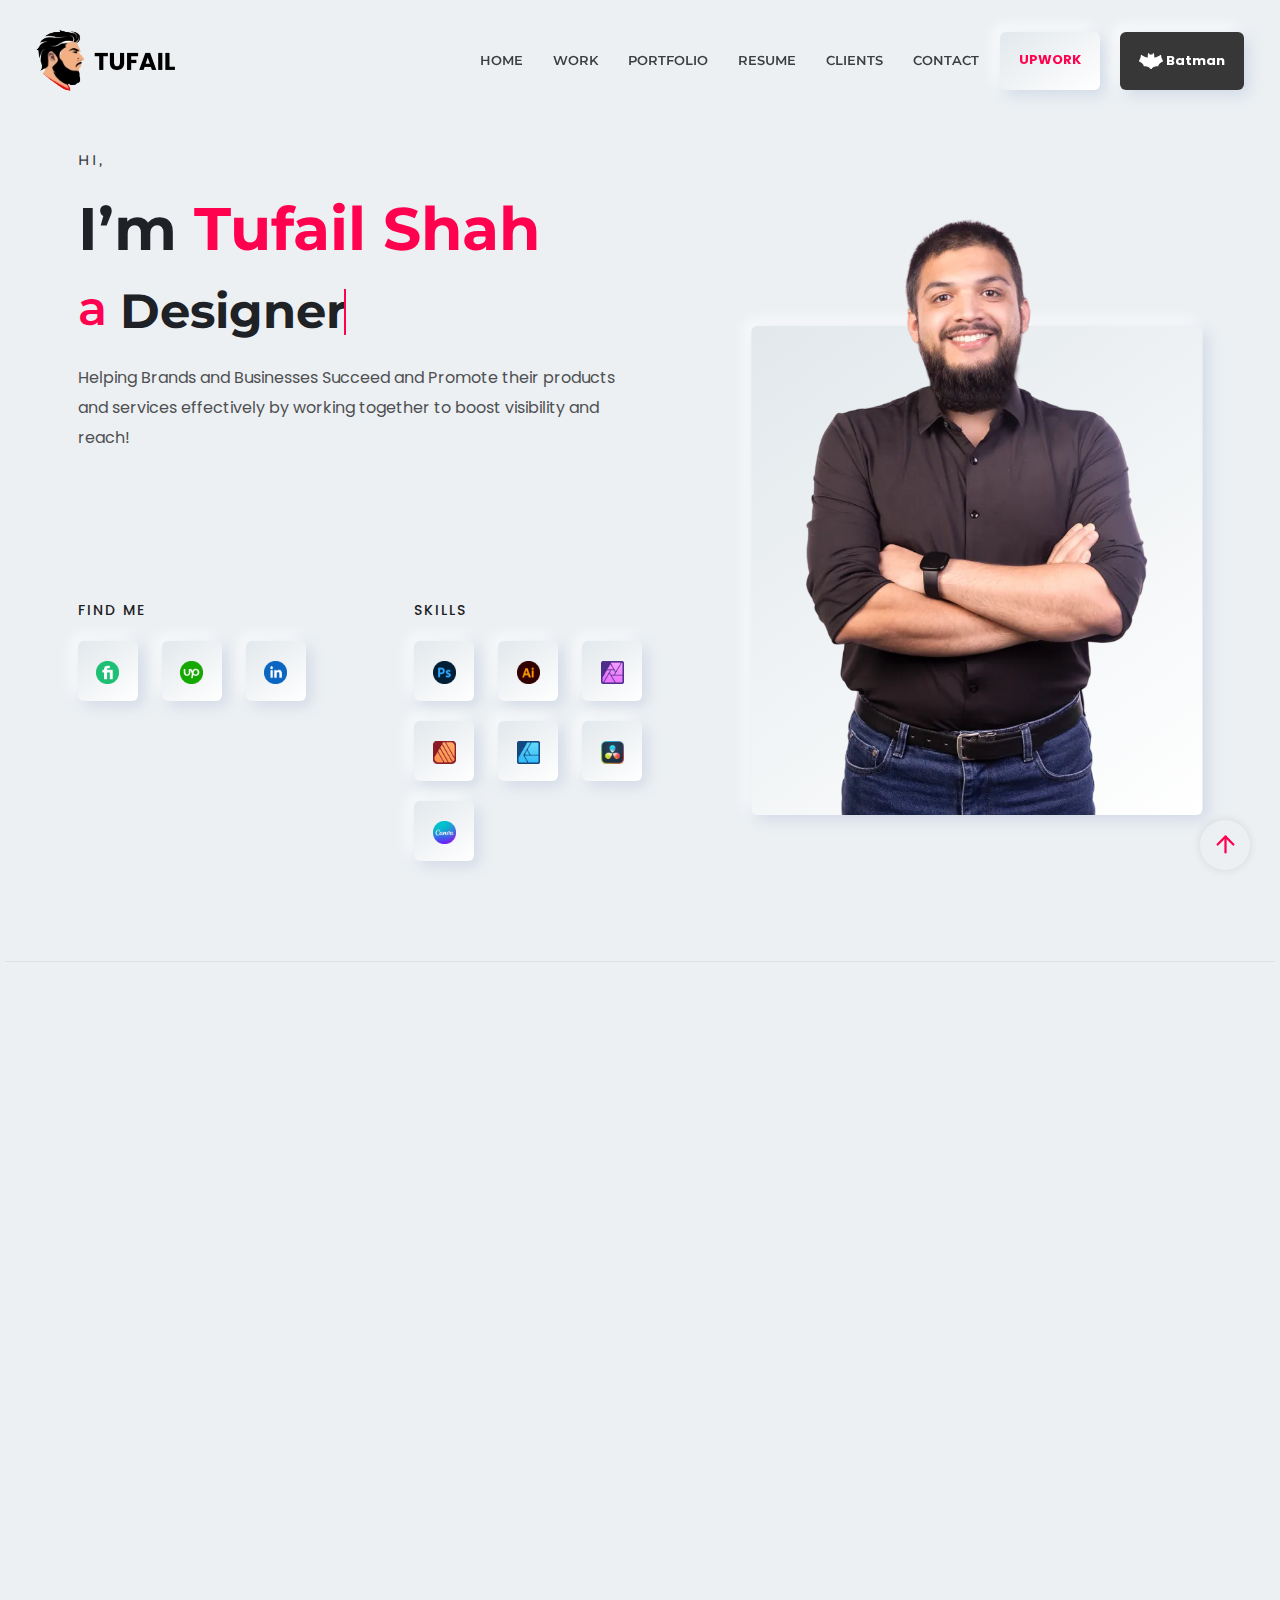
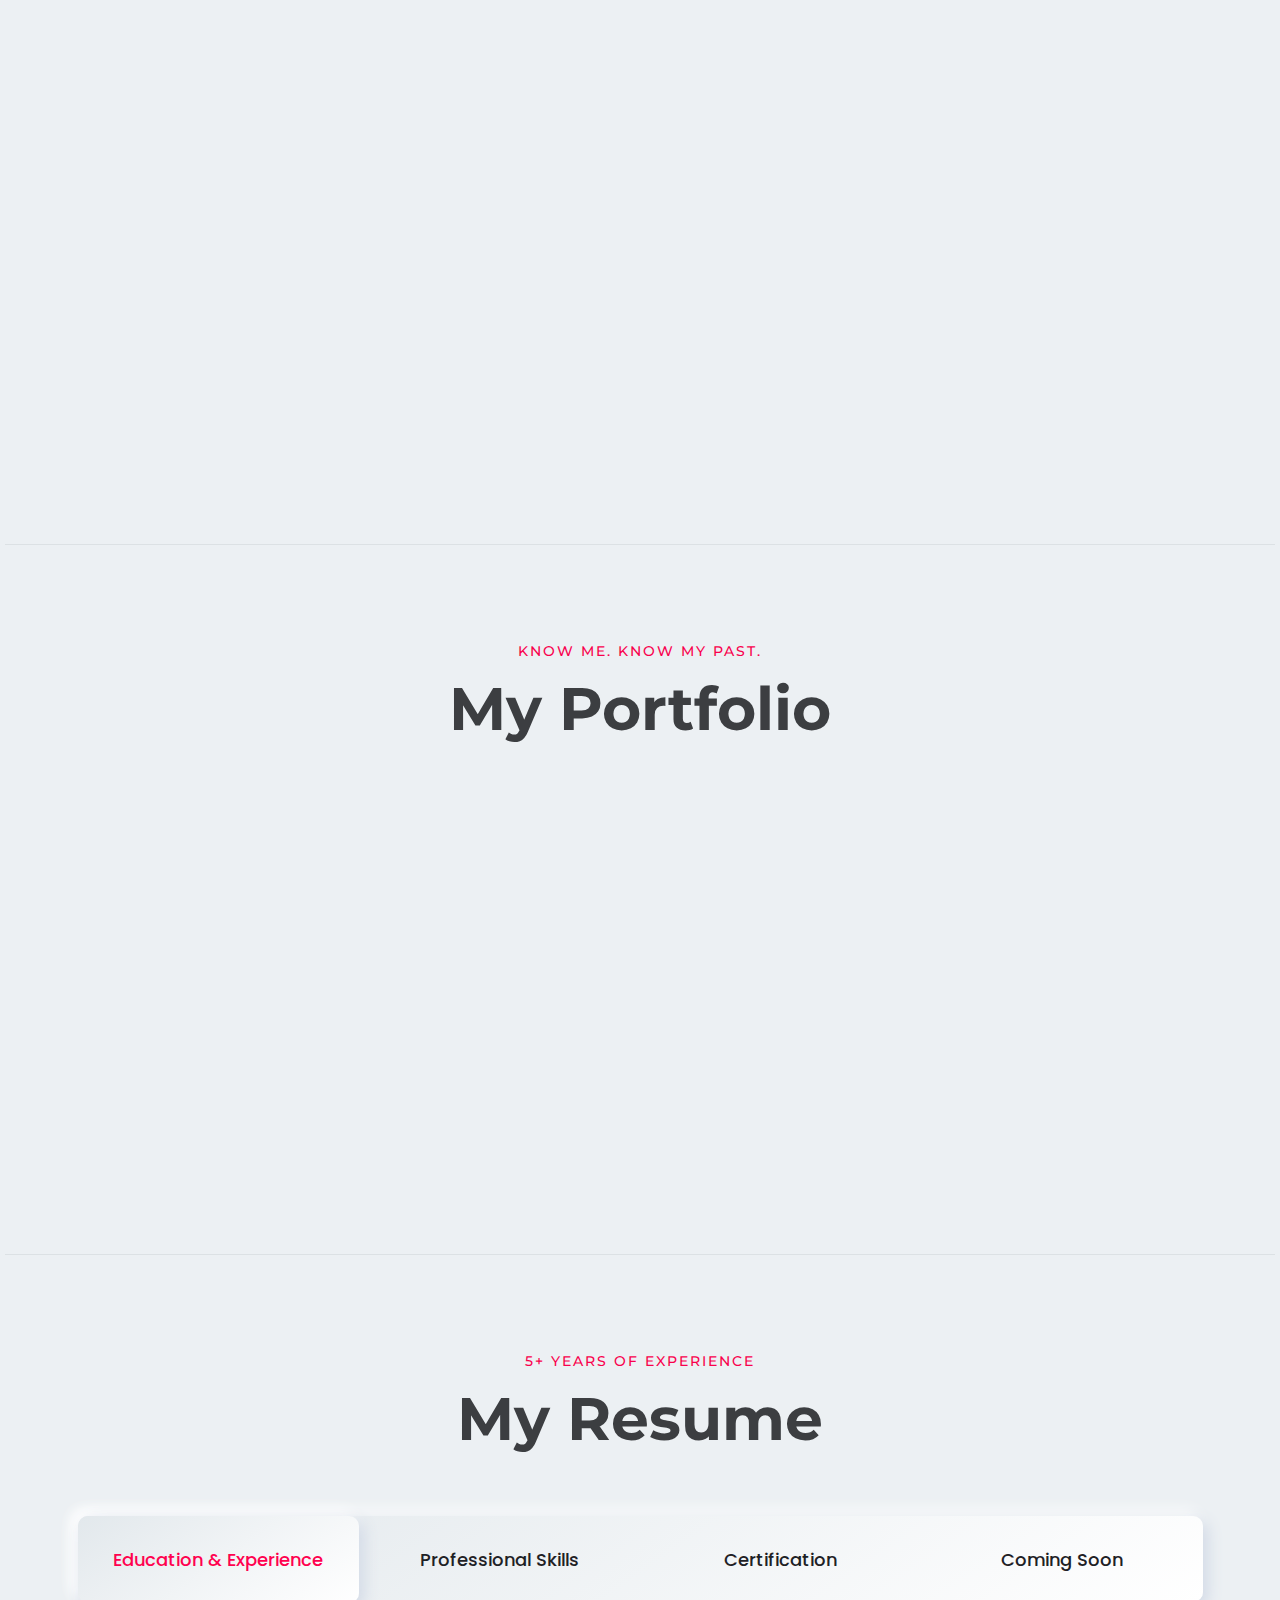
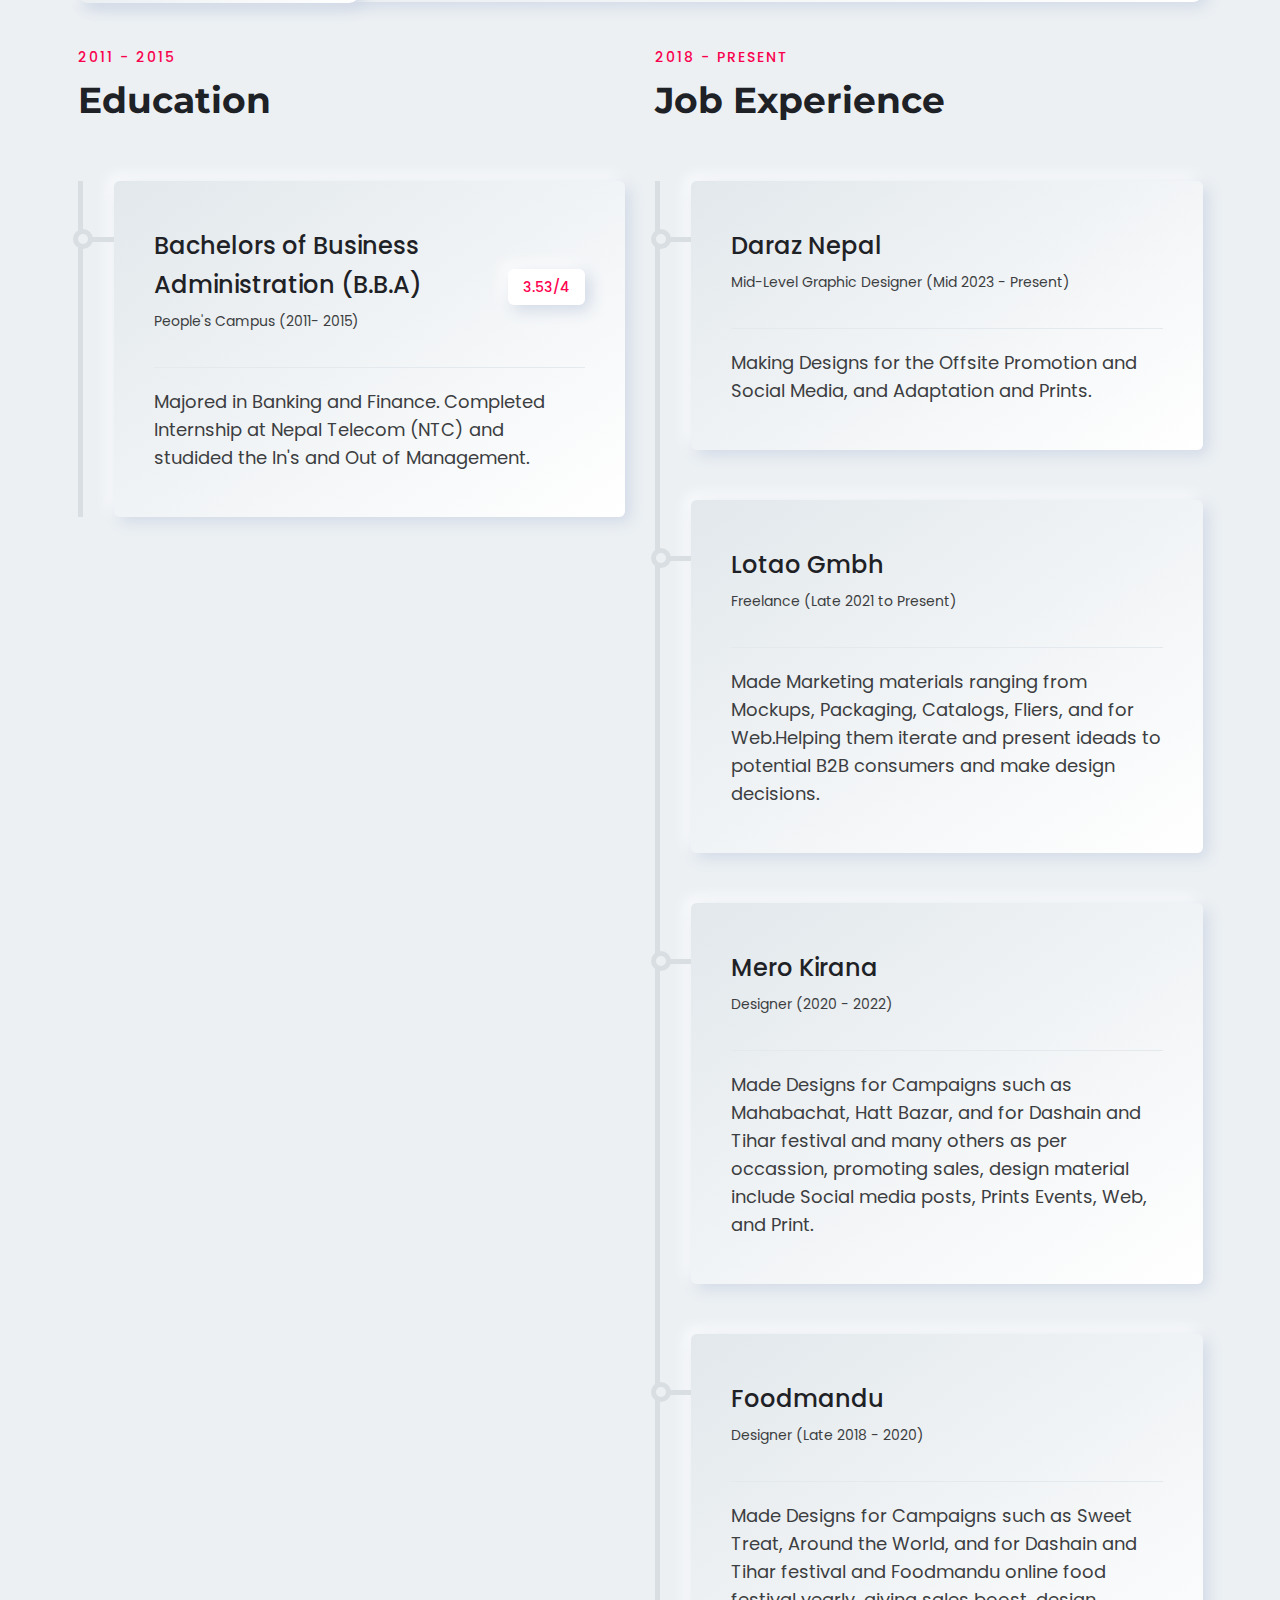
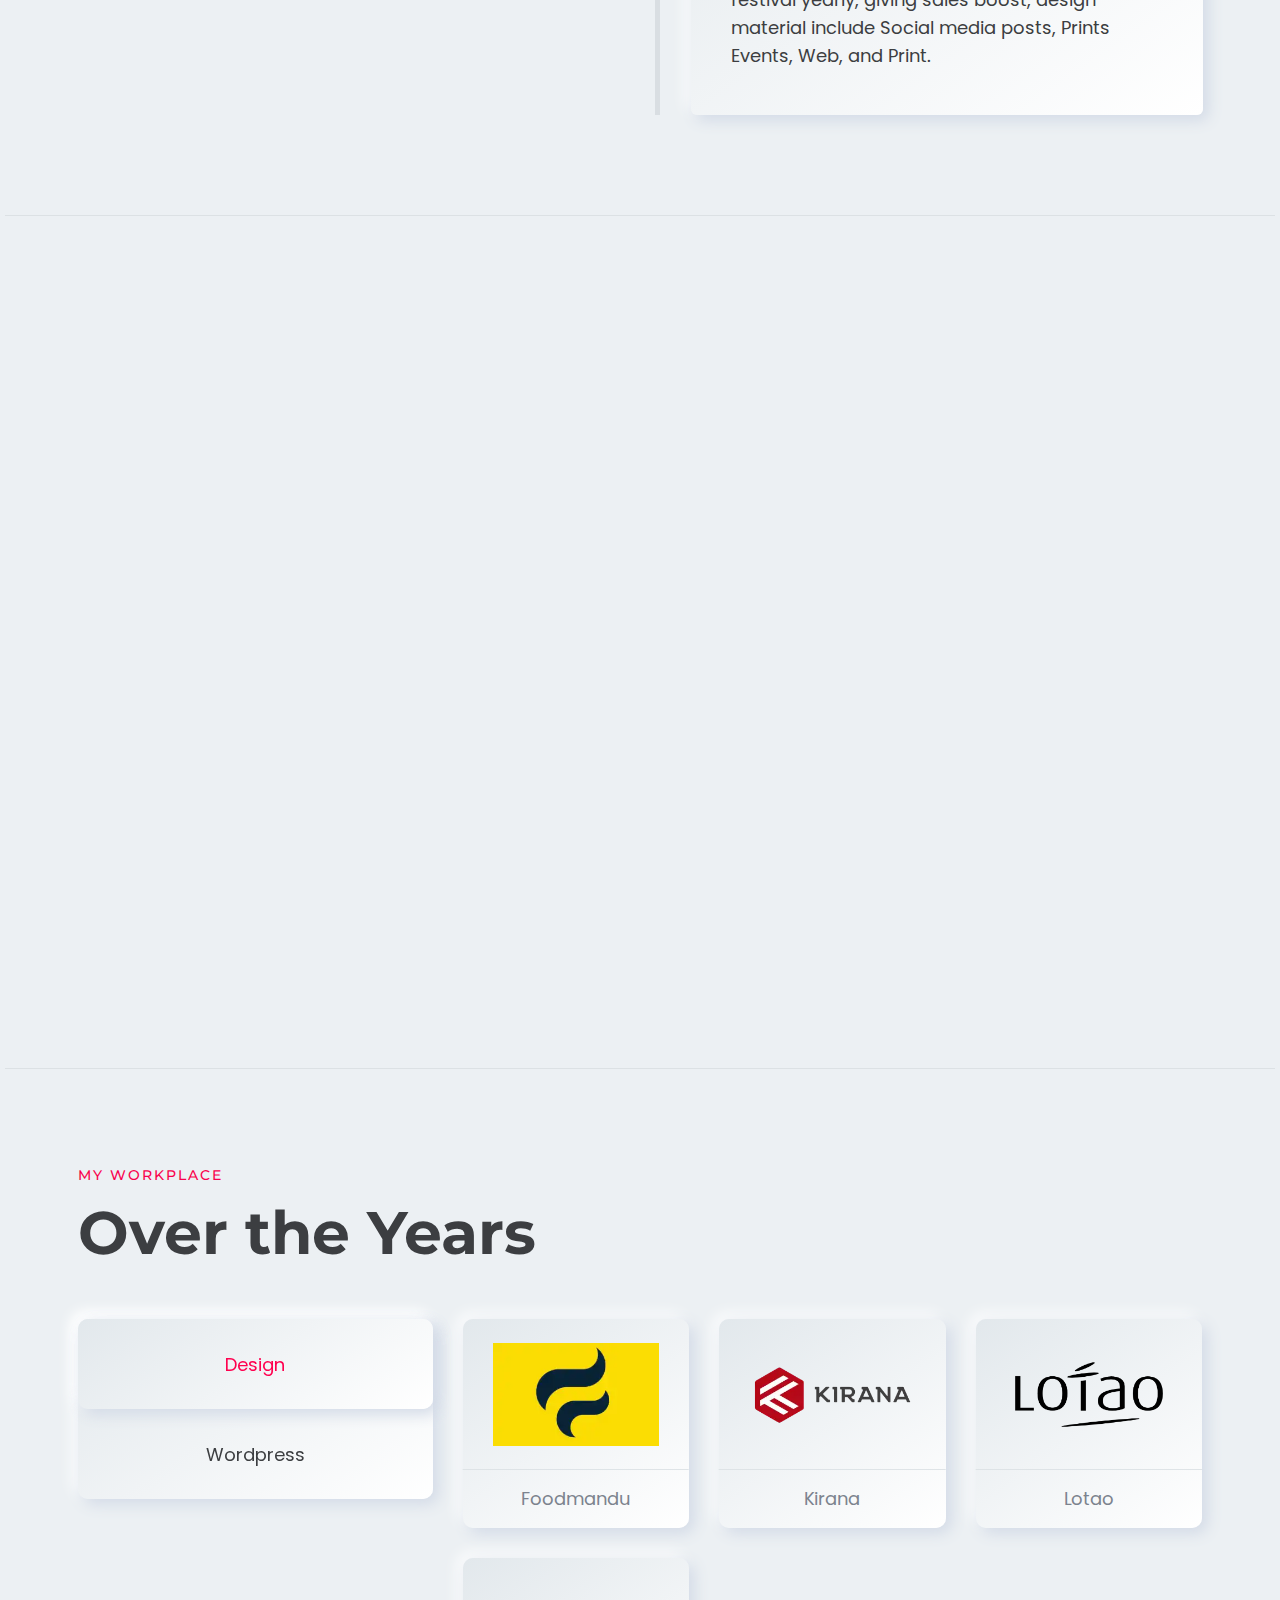
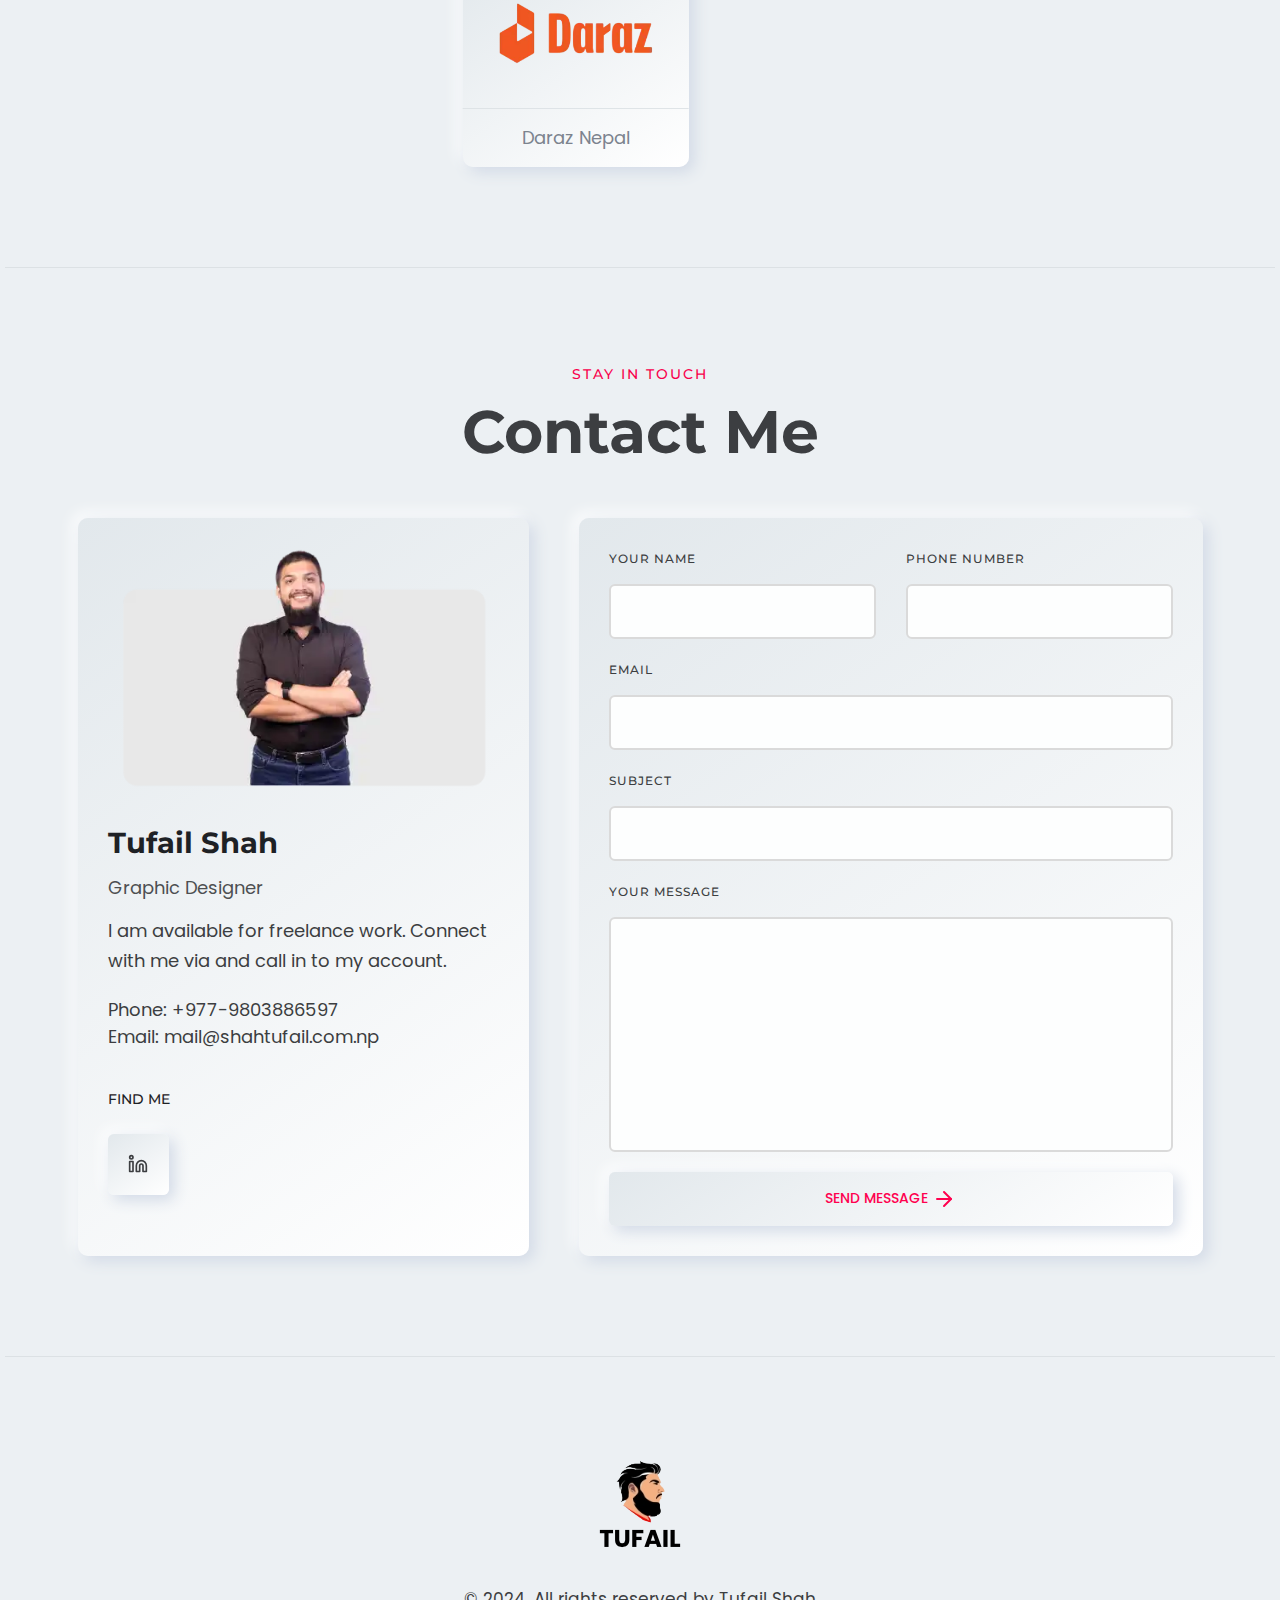
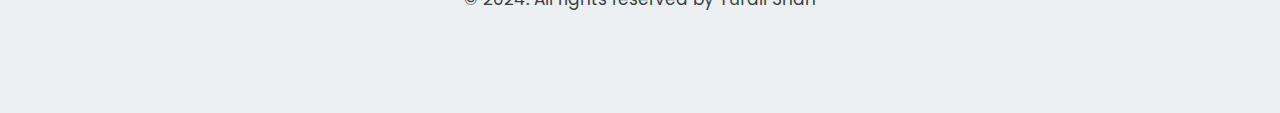
==== commit 32bd58a8: "Add files via upload" ====
--- a/index.html
+++ b/index.html
@@ -1,17 +1,22 @@
 <!DOCTYPE html>
 <html lang="en">
 
-<meta http-equiv="Content-Security-Policy" content="script-src 'none'">
 <!-- Favicon -->
 <link rel="shortcut icon" type="image/x-icon" href="assets/images/favicon.webp">
-
+<!-- CSS 
+    ============================================ -->
+<link rel="stylesheet" href="assets/css/vendor/bootstrap.min.css">
+<link rel="stylesheet" href="assets/css/vendor/slick.css">
+<link rel="stylesheet" href="assets/css/vendor/slick-theme.css">
+<link rel="stylesheet" href="assets/css/vendor/aos.css">
+<link rel="stylesheet" href="assets/css/plugins/feature.css">
 <!-- Style css -->
 <link rel="stylesheet" href="assets/css/style.css">
 <link rel="stylesheet" href="https://cdnjs.cloudflare.com/ajax/libs/font-awesome/5.15.3/css/all.min.css" />
 
 
 <!-- Google tag (gtag.js) -->
-<script defer src="https://www.googletagmanager.com/gtag/js?id=G-MS0DHER986"></script>
+<script async src="https://www.googletagmanager.com/gtag/js?id=G-MS0DHER986"></script>
 <script>
     window.dataLayer = window.dataLayer || [];
 
@@ -23,7 +28,7 @@
     gtag('config', 'G-MS0DHER986');
 </script>
 
-<script defer>
+<script async>
     /**
      * Removes or adds the 'white-version' class from the body element.
      * This function is used to toggle the 'white-version' class in the body element.
@@ -2085,27 +2090,20 @@
         </div>
     </div>
     <!-- End Footer Area -->
-    <!-- CSS 
-    ============================================ -->
-<link rel="stylesheet" href="assets/css/vendor/bootstrap.min.css">
-<link rel="stylesheet" href="assets/css/vendor/slick.css">
-<link rel="stylesheet" href="assets/css/vendor/slick-theme.css">
-<link rel="stylesheet" href="assets/css/vendor/aos.css">
-<link rel="stylesheet" href="assets/css/plugins/feature.css">
 
     <!-- JS ============================================ -->
-    <script src="assets/js/vendor/jquery.js" defer></script>
-    <script src="assets/js/vendor/modernizer.min.js" defer></script>
-    <script src="assets/js/vendor/feather.min.js" defer></script>
-    <script src="assets/js/vendor/slick.min.js" defer></script>
-    <script src="assets/js/vendor/bootstrap.js" defer></script>
-    <script src="assets/js/vendor/text-type.js" defer></script>
-    <script src="assets/js/vendor/wow.js" defer></script>
-    <script src="assets/js/vendor/aos.js" defer></script>
-    <script src="assets/js/vendor/particles.js" defer></script>
-    <script src="assets/js/vendor/jquery-one-page-nav.js" defer></script>
+    <script src="assets/js/vendor/jquery.js"></script>
+    <script src="assets/js/vendor/modernizer.min.js"></script>
+    <script src="assets/js/vendor/feather.min.js"></script>
+    <script src="assets/js/vendor/slick.min.js"></script>
+    <script src="assets/js/vendor/bootstrap.js"></script>
+    <script src="assets/js/vendor/text-type.js"></script>
+    <script src="assets/js/vendor/wow.js"></script>
+    <script src="assets/js/vendor/aos.js"></script>
+    <script src="assets/js/vendor/particles.js"></script>
+    <script src="assets/js/vendor/jquery-one-page-nav.js"></script>
     <!-- main JS -->
-    <script src="assets/js/main.js" defer></script>
+    <script src="assets/js/main.js"></script>
 
 
 </body>
